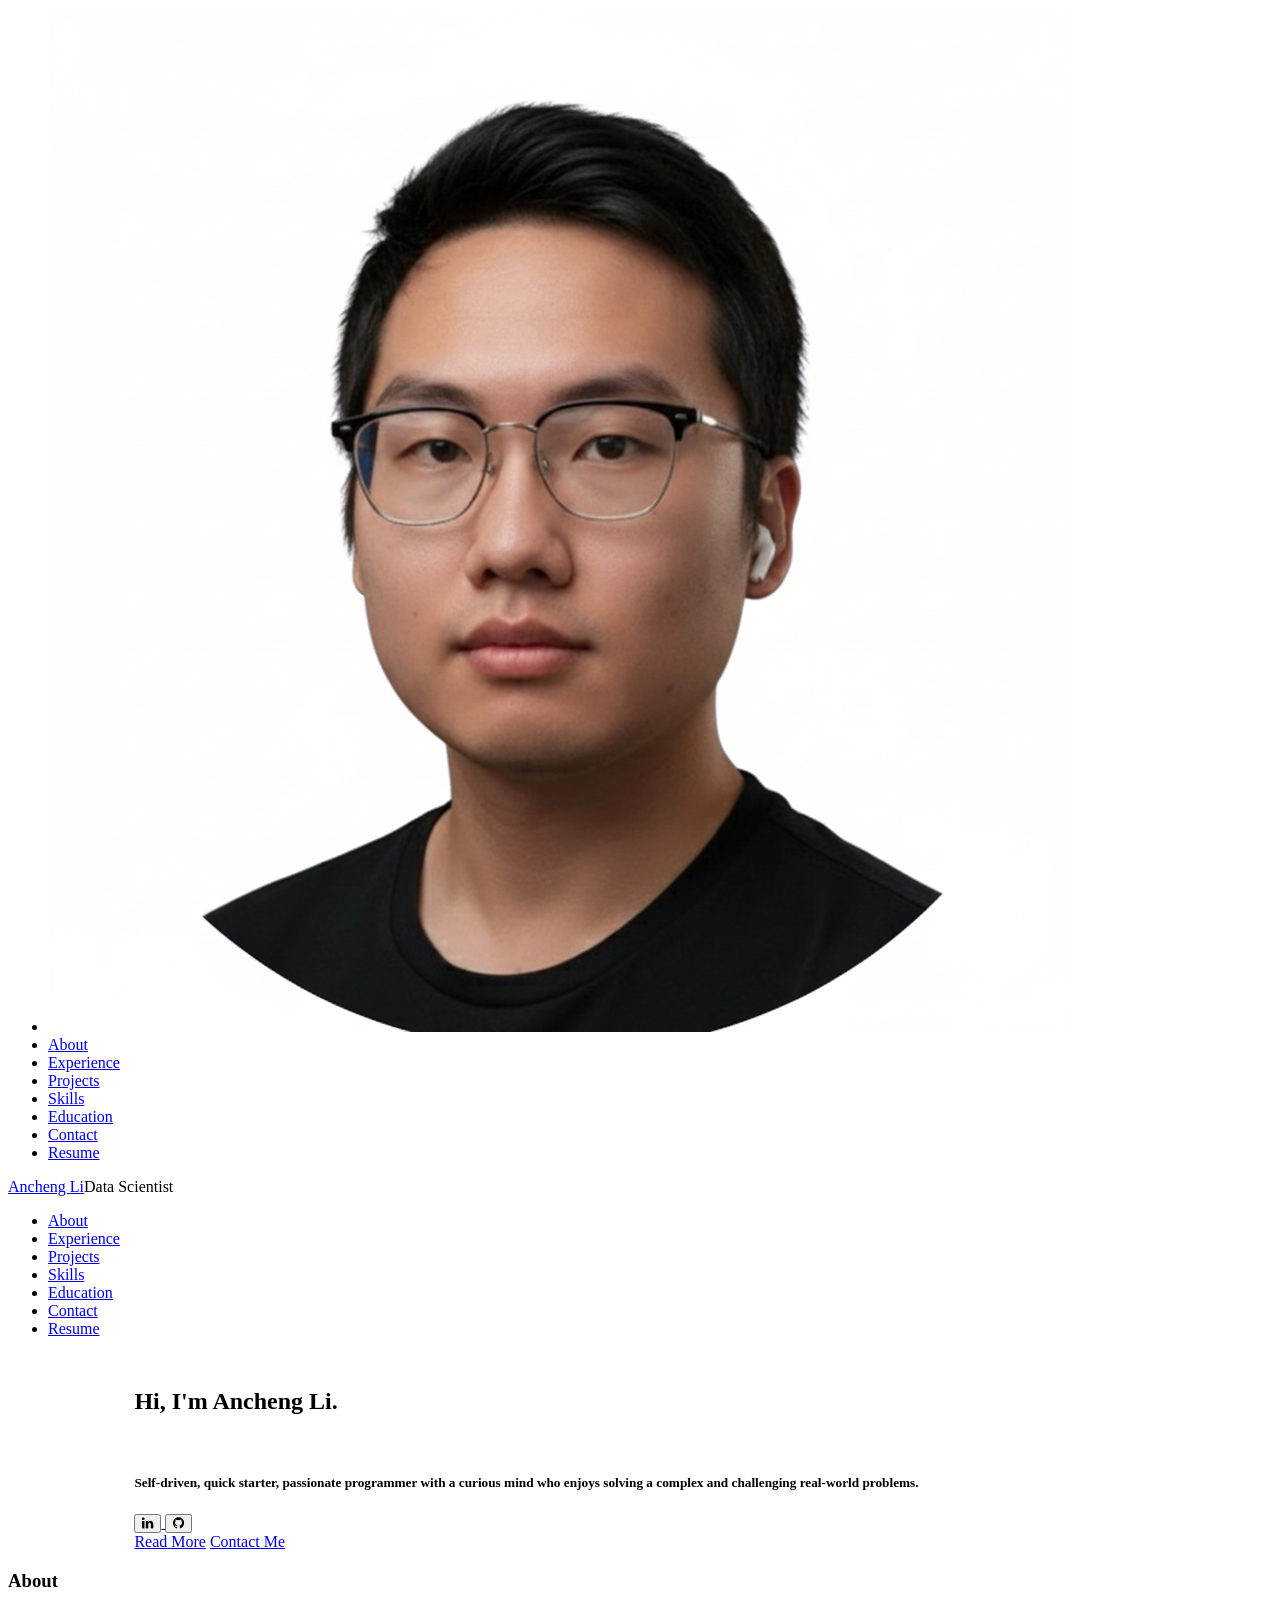
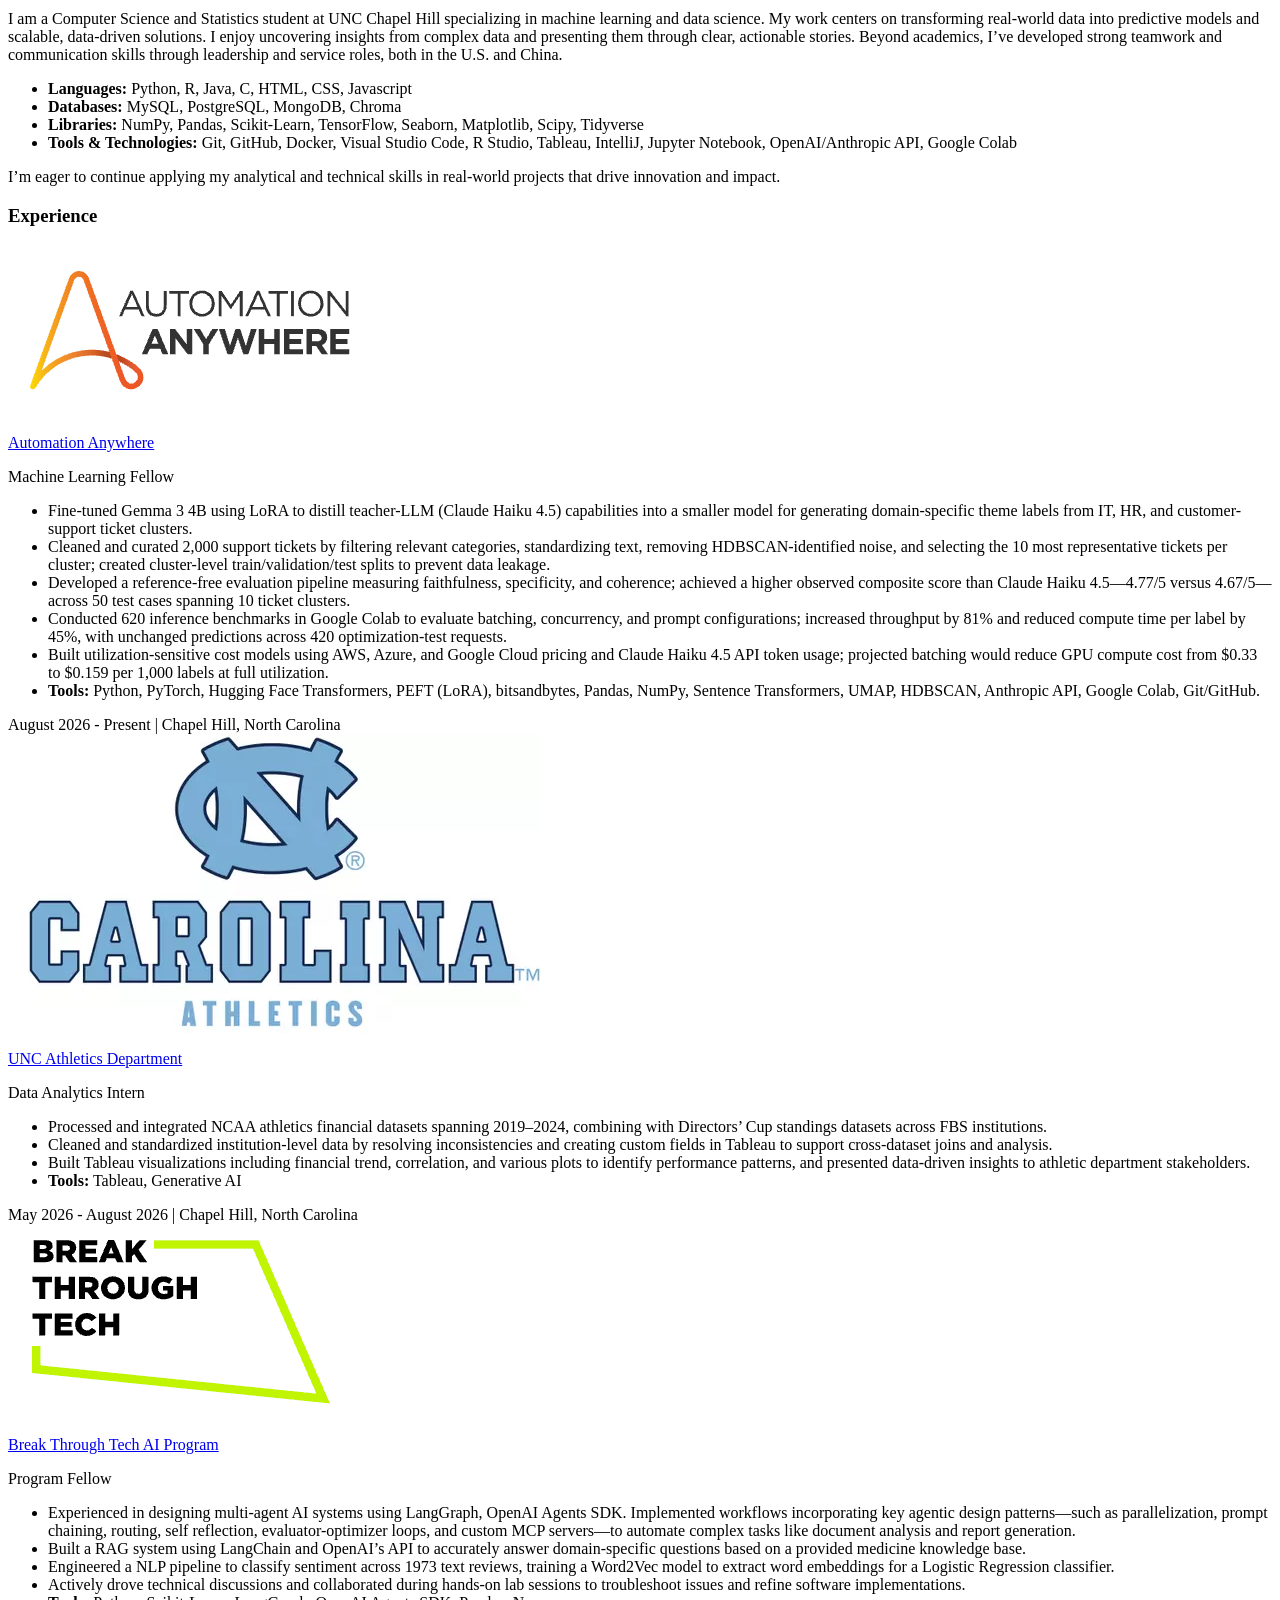
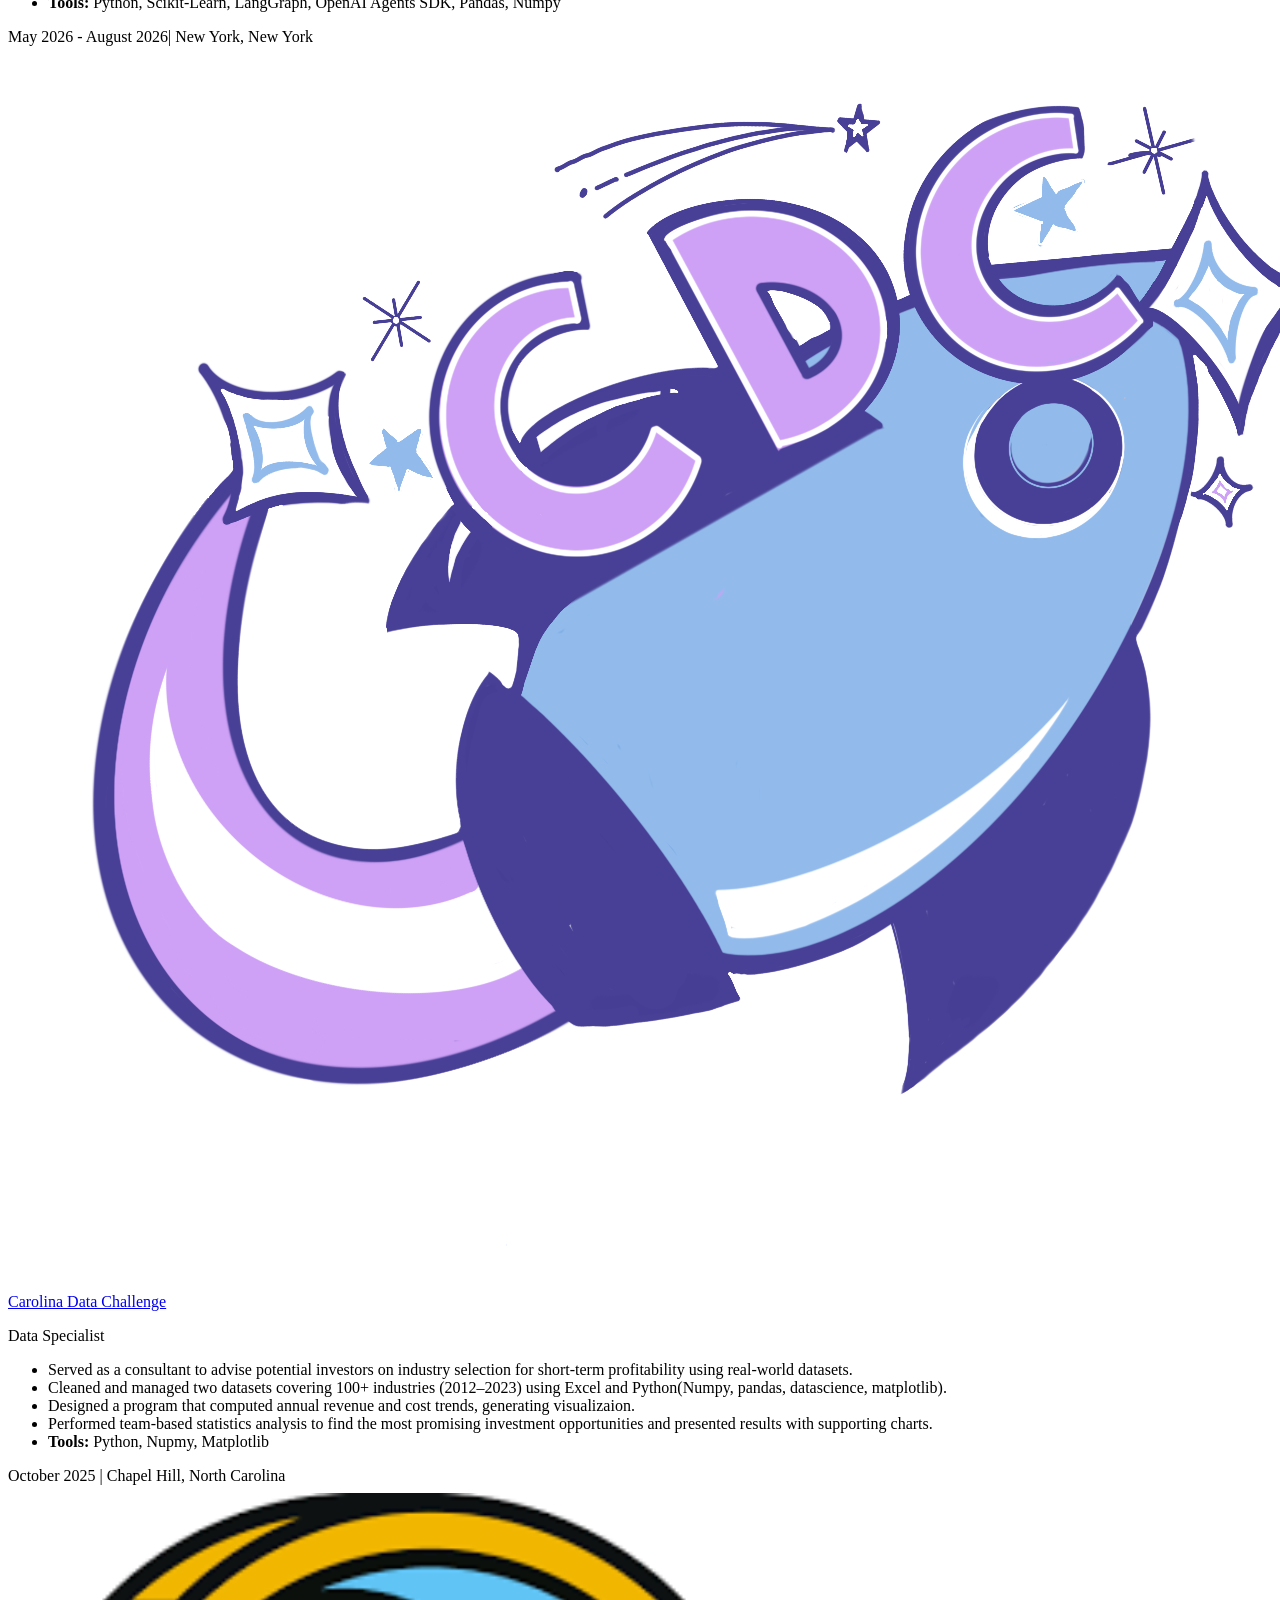
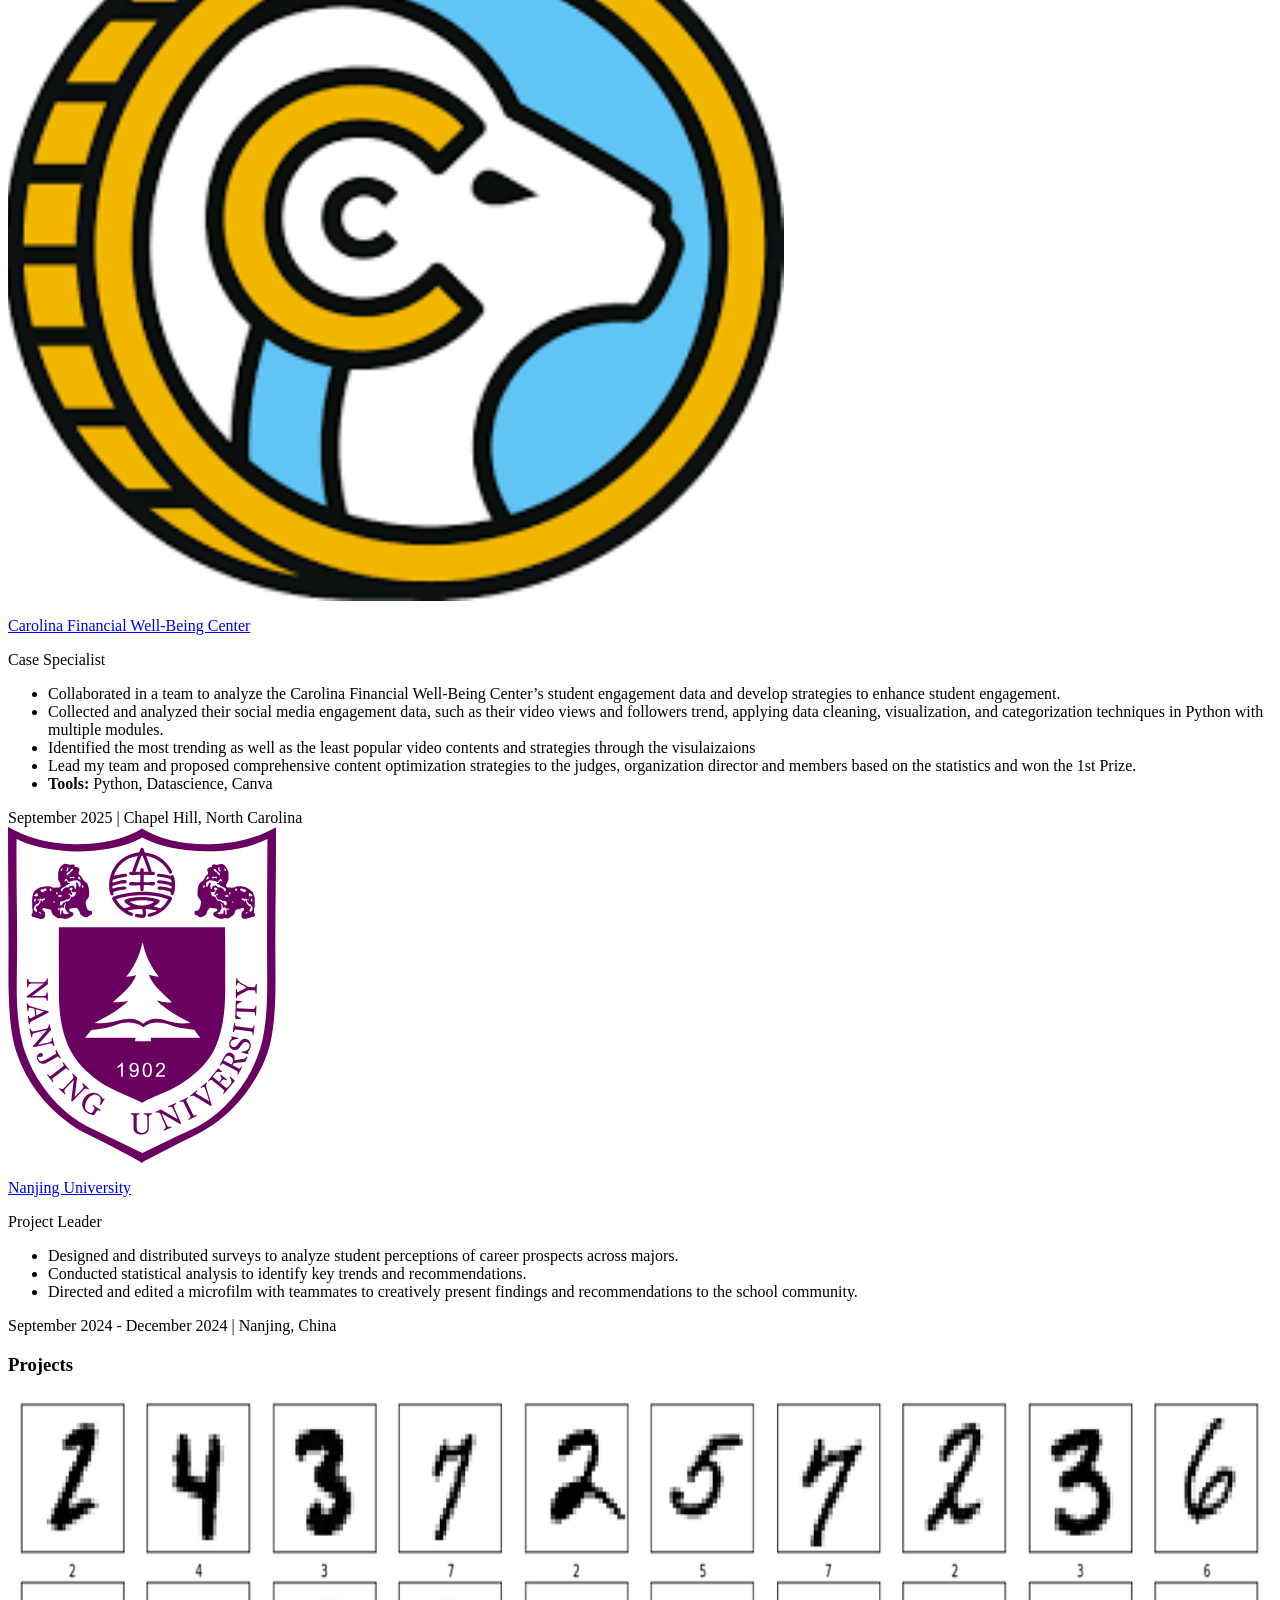
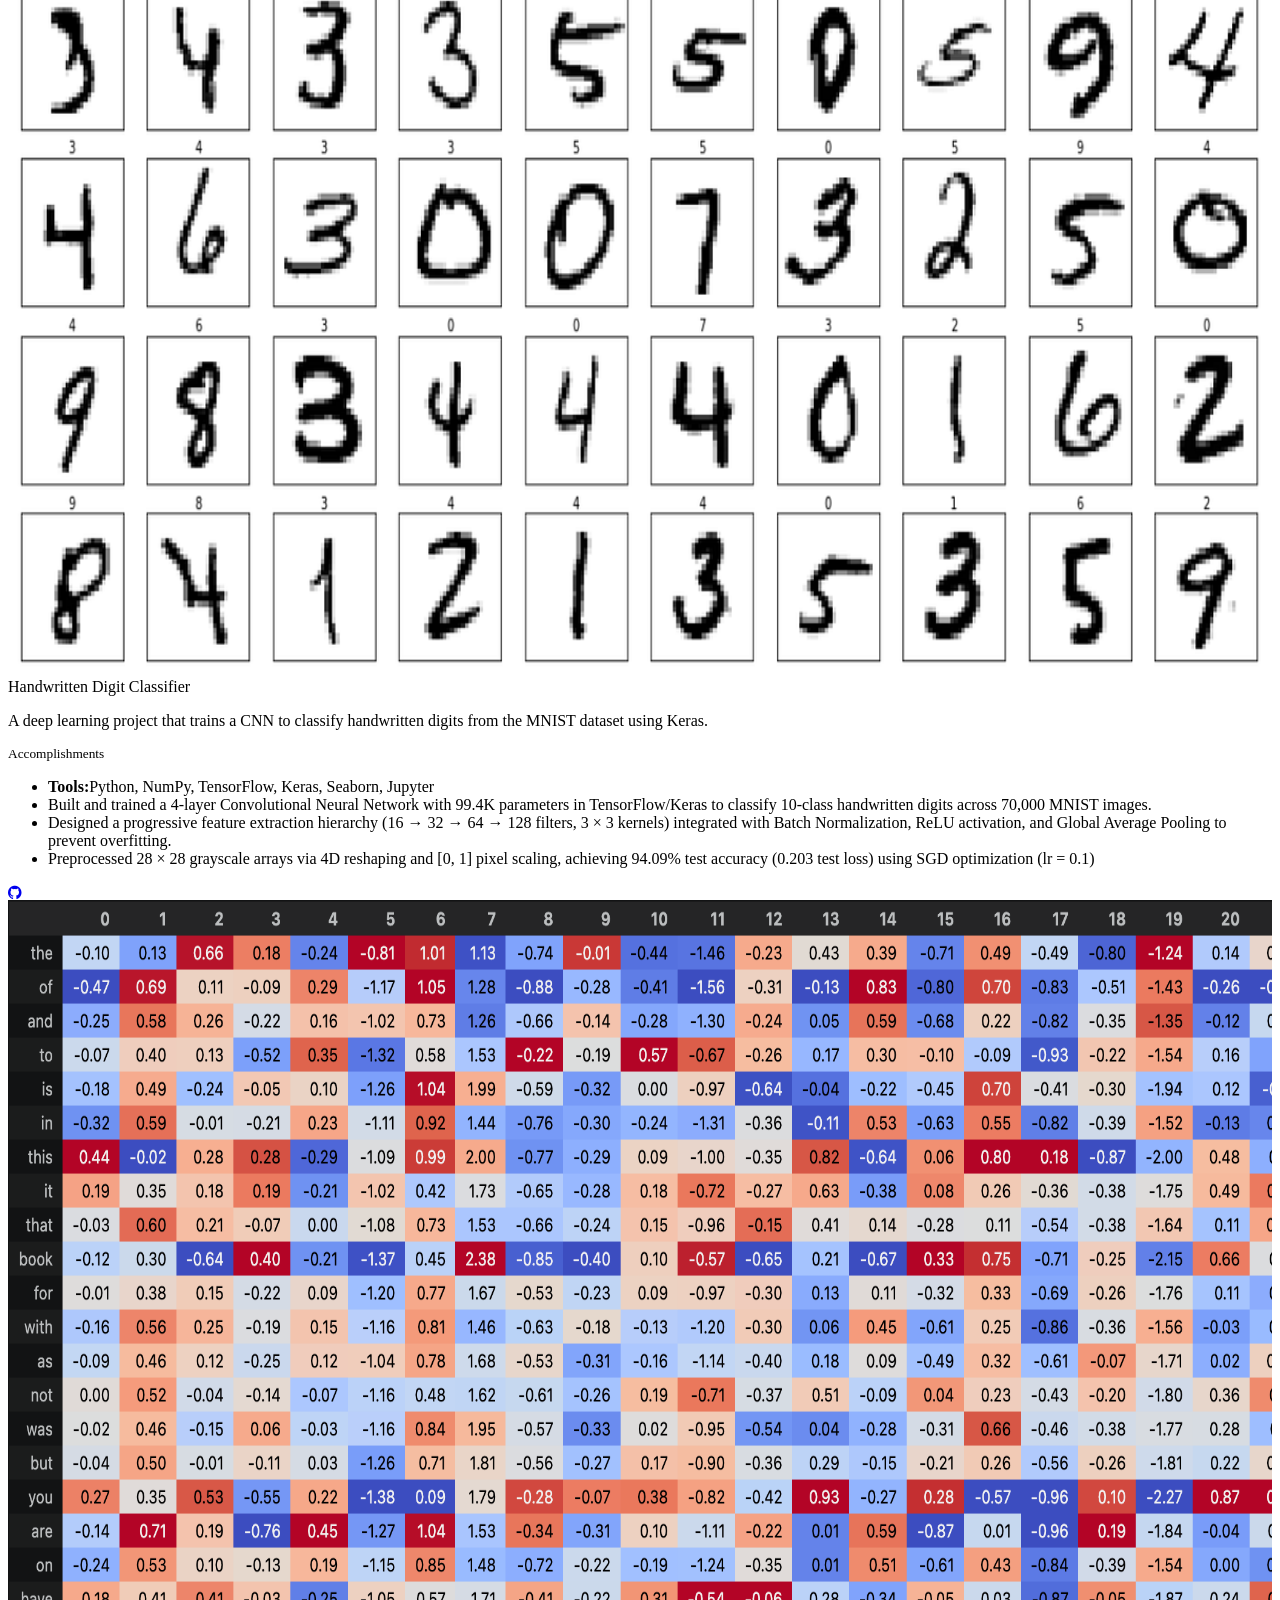
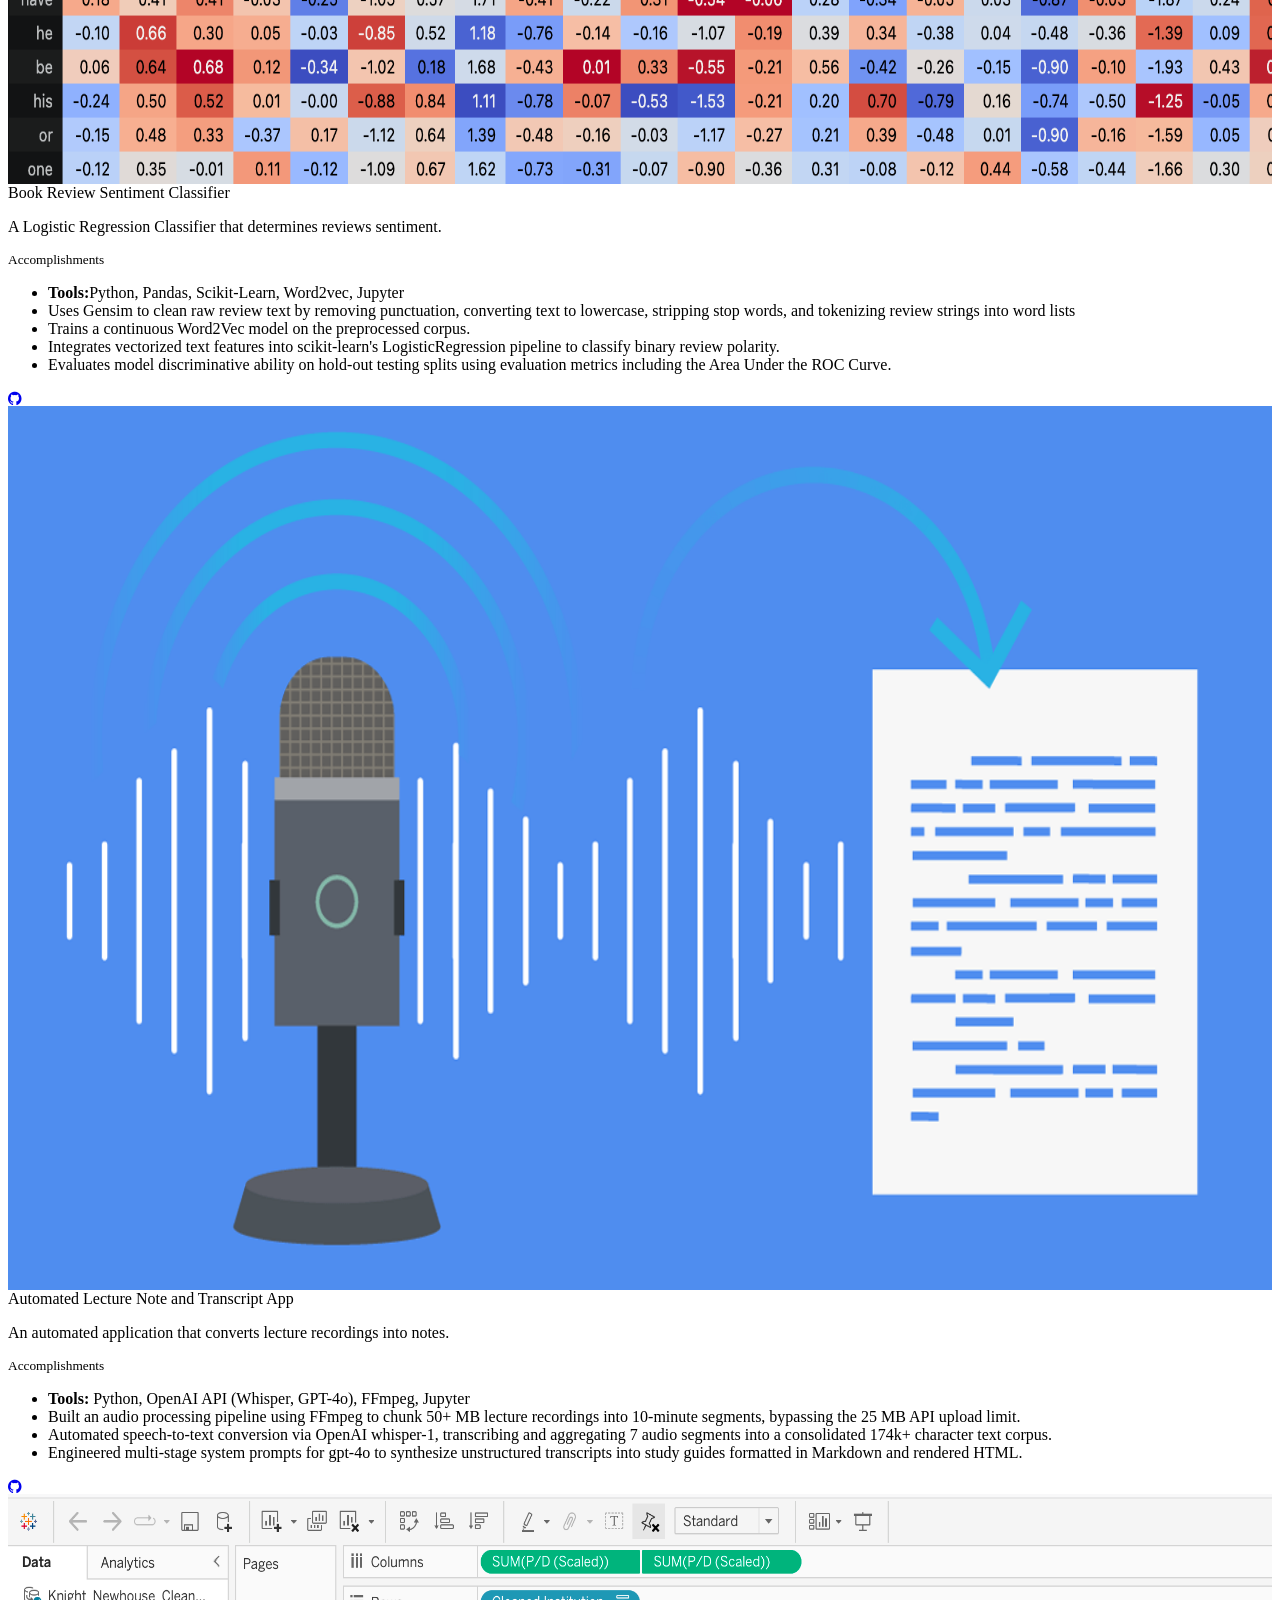
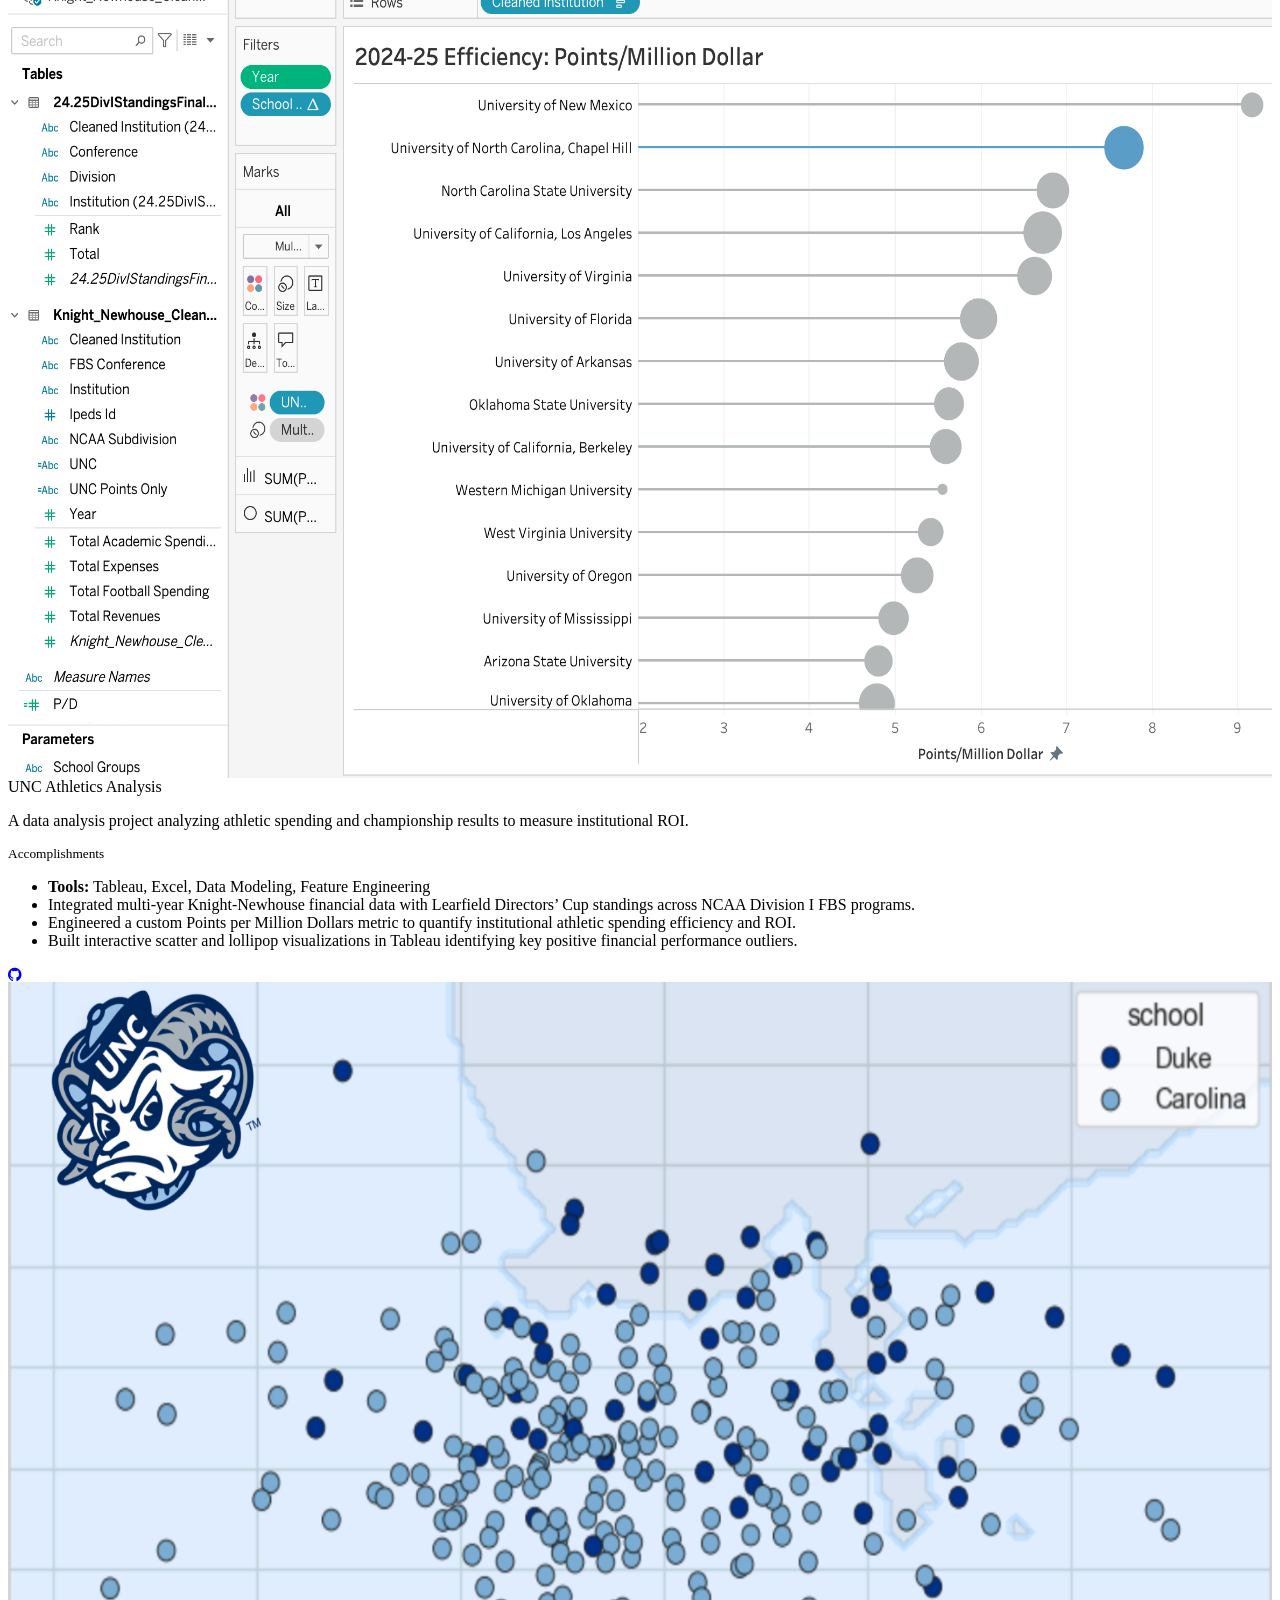
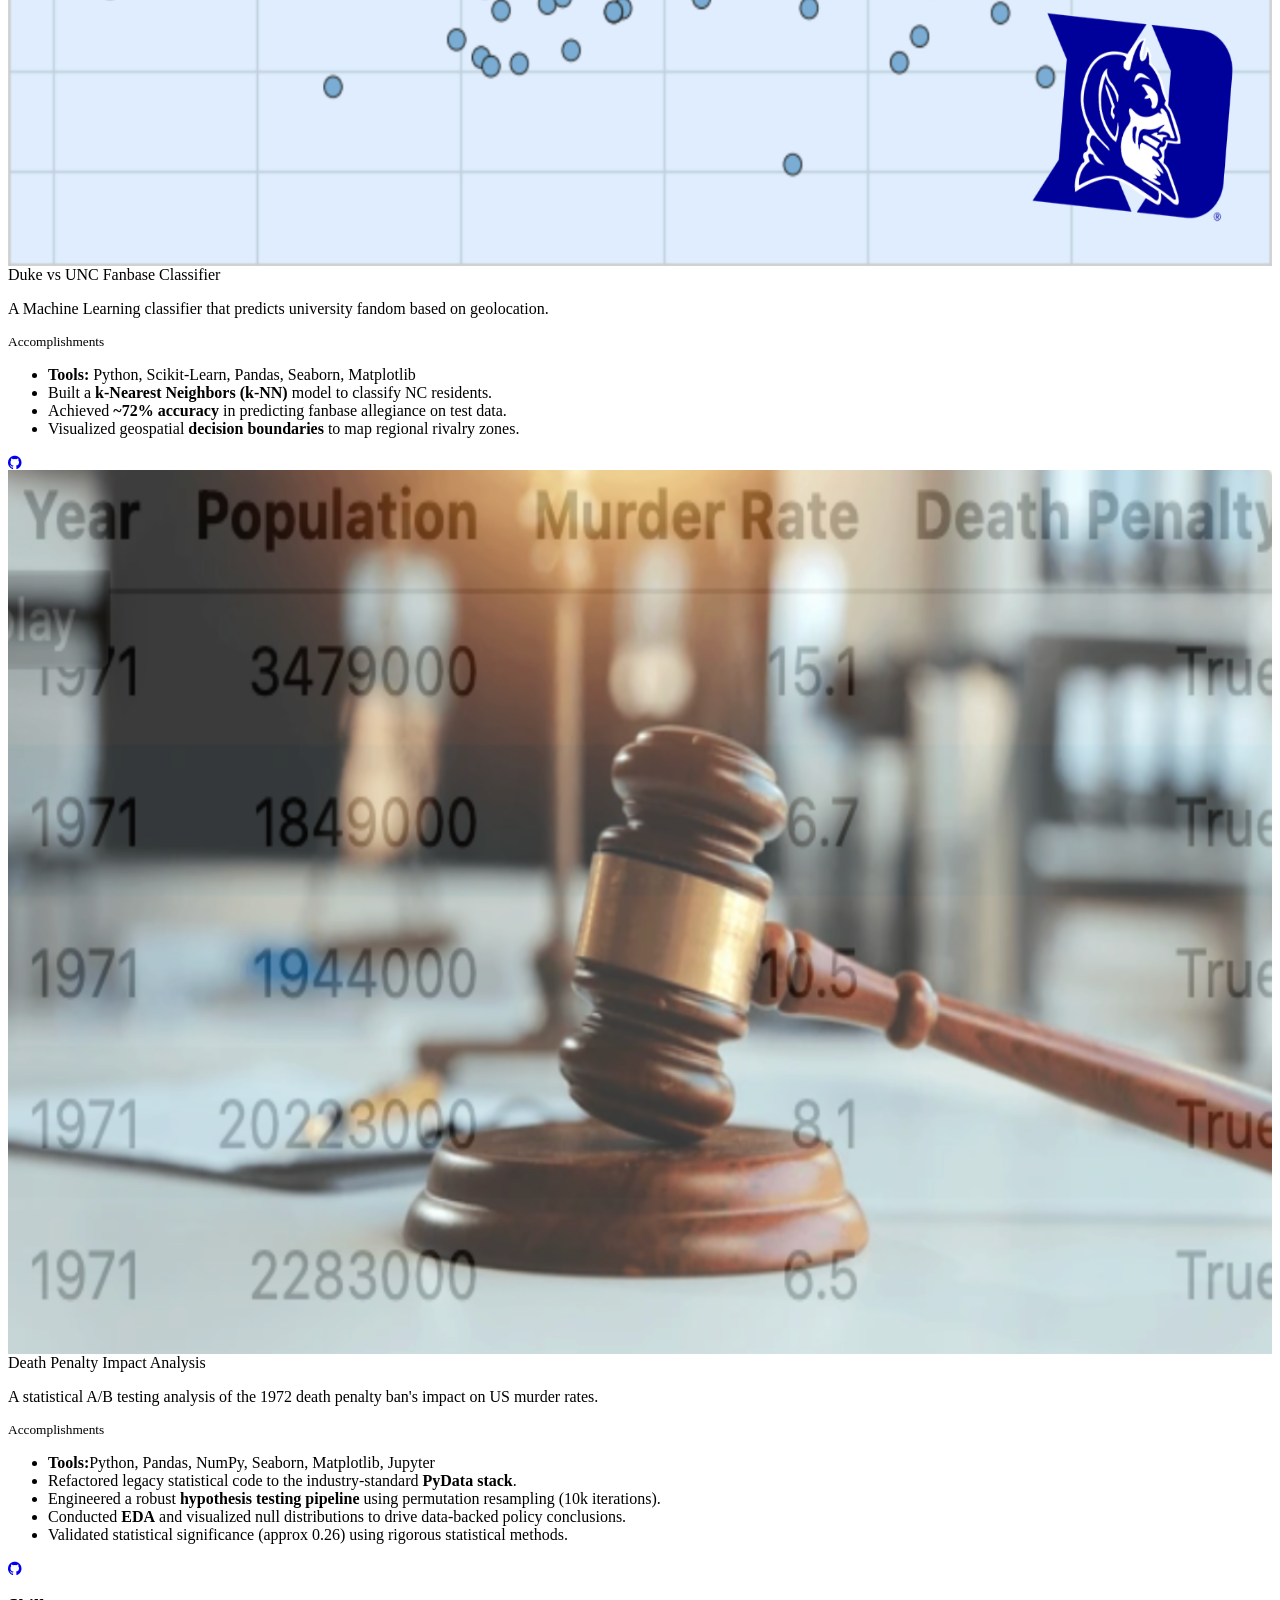
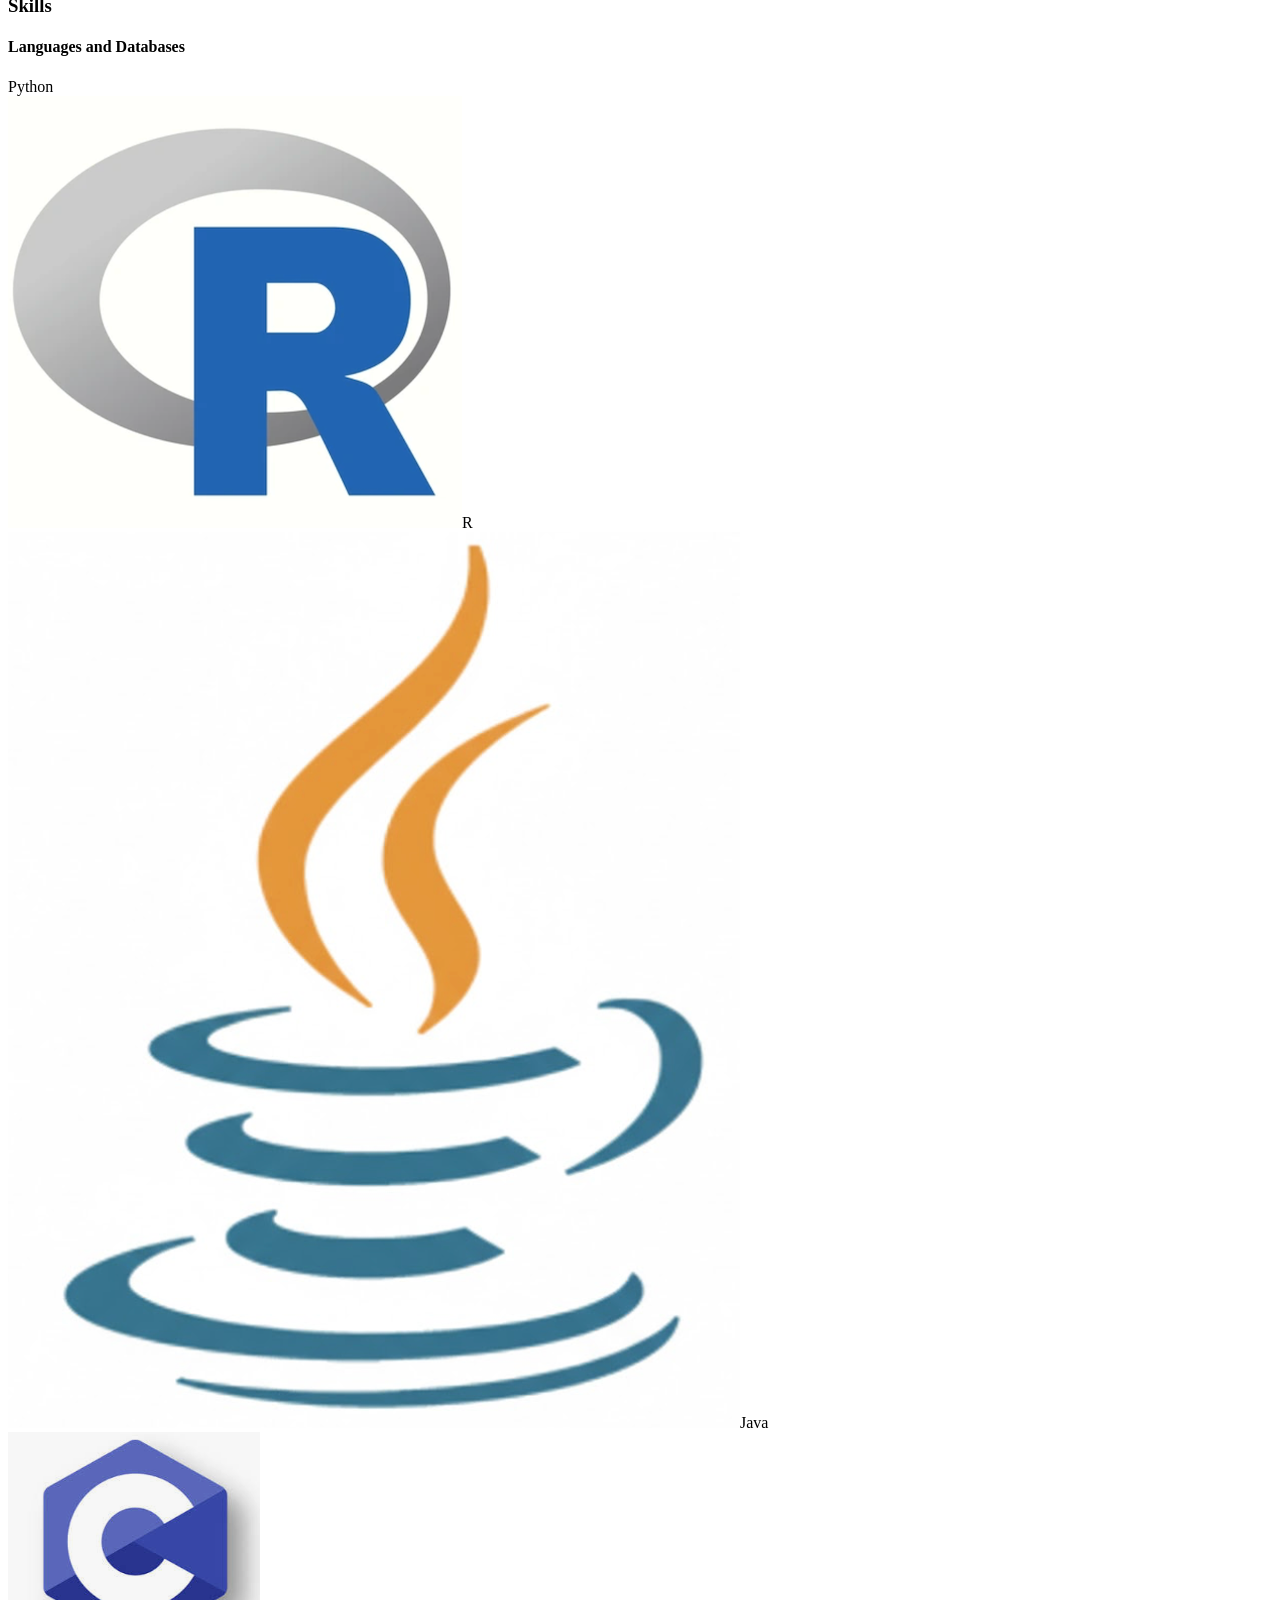
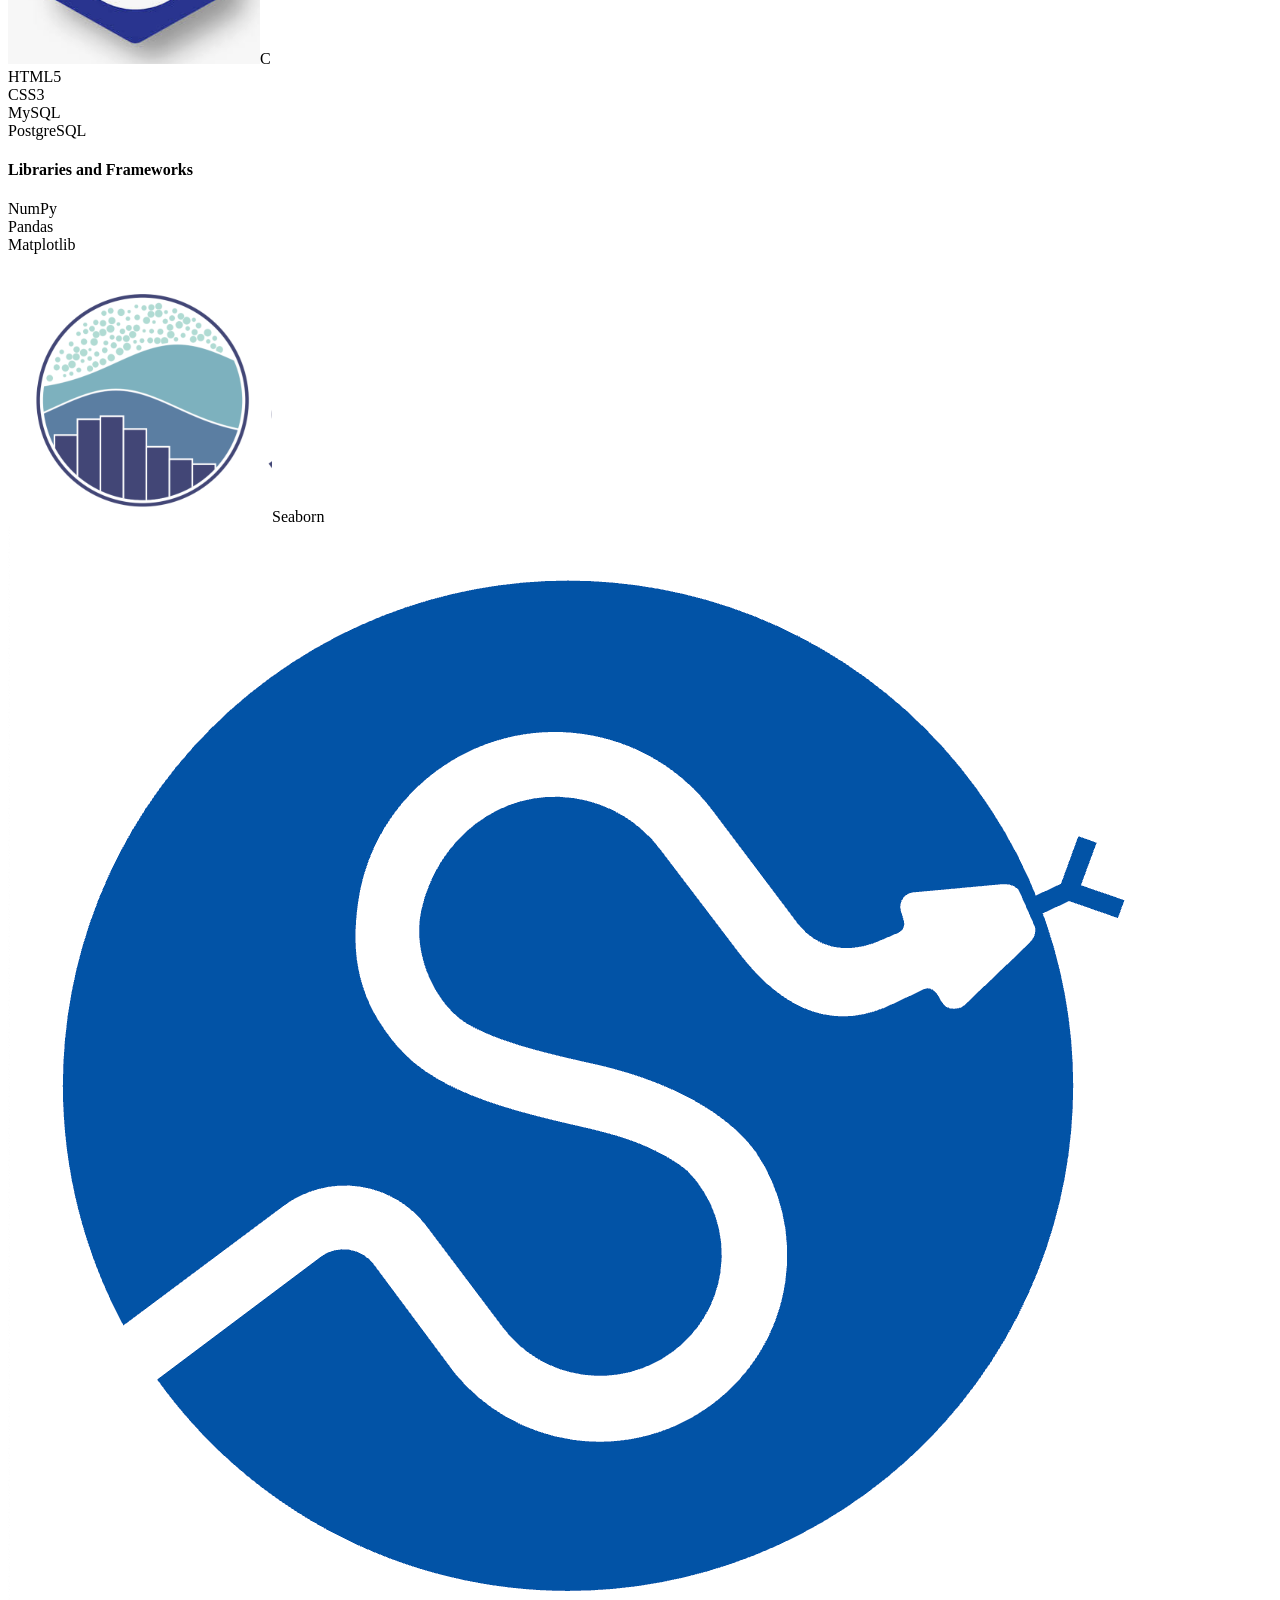
==== index.html @ 8580b0ad "changed cost number" ====
<!-- <!DOCTYPE html> -->
<html lang="en">

<head>
  <meta charset="utf-8" />
  <meta name="viewport" content="width=device-width initial-scale=1" />
  <meta http-equiv="X-UA-Compatible" content="IE=edge" />

  <!-- Google Tag Manager -->
  <script>(function(w,d,s,l,i){w[l]=w[l]||[];w[l].push({'gtm.start':
  new Date().getTime(),event:'gtm.js'});var f=d.getElementsByTagName(s)[0],
  j=d.createElement(s),dl=l!='dataLayer'?'&l='+l:'';j.async=true;j.src=
  'https://www.googletagmanager.com/gtm.js?id='+i+dl;f.parentNode.insertBefore(j,f);
  })(window,document,'script','dataLayer','GTM-PGZH8HT');</script>
  <!-- End Google Tag Manager -->

  <!-- Materialize - Compiled and minified CSS-->
  <link rel="stylesheet" href="//cdnjs.cloudflare.com/ajax/libs/materialize/0.95.3/css/materialize.min.css" />
  <!-- Font Awesome Icon - CSS-->
  <link rel="stylesheet" href="//maxcdn.bootstrapcdn.com/font-awesome/4.3.0/css/font-awesome.min.css" />
  <!-- Custom Styles-->
  <link rel="stylesheet" href="/assets/css/style.css" />
  <title>Ancheng Li | Data Scientist</title>

  <!-- Global site tag (gtag.js) - Google Analytics -->
  <script async src="https://www.googletagmanager.com/gtag/js?id=UA-126939217-2"></script>
  <script>
    window.dataLayer = window.dataLayer || [];
    function gtag() { dataLayer.push(arguments); }
    gtag('js', new Date());

    gtag('config', 'UA-126939217-2');
  </script>

  <!-- Open Graph-->
  <meta property="og:locale" content="en_US" />
  <meta property="og:type" content="website" />
  <meta property="og:title" content="Ancheng Li | Data Scientist" />
  <meta property="og:description" content="Software Developer" />
  <meta property="og:url" content="https://varadbhogayata.github.io/" />
  <meta property="og:site_name" content="Ancheng Li | Data Scientist" />
  <meta property="article:publisher" content="https://varadbhogayata.github.io/" />
  <meta property="og:image" content="https://varadbhogayata.github.io/examples/preview.JPG" />
  <!-- Twitter -->
  <meta name="twitter:card" content="summary" />
  <meta name="twitter:site" content="@varad_bhogayata" />
  <meta name="twitter:title" content="Coder | Technofreak | Explorer | Minimalist | Humane" />
  <meta name="twitter:description" content="Software Developer" />
  <meta name="twitter:url" content="https://twitter.com/varad_bhogayata" />
  <meta name="author" content="Ancheng Li" />
  <meta name="description" content="Software Developer with a passion for backend development and artificial intelligence." />
  <link rel="apple-touch-icon" sizes="57x57" href="/assets/img/favicon/apple-icon-57x57.png" />
  <link rel="apple-touch-icon" sizes="60x60" href="/assets/img/favicon/apple-icon-60x60.png" />
  <link rel="apple-touch-icon" sizes="72x72" href="/assets/img/favicon/apple-icon-72x72.png" />
  <link rel="apple-touch-icon" sizes="76x76" href="/assets/img/favicon/apple-icon-76x76.png" />
  <link rel="apple-touch-icon" sizes="114x114" href="/assets/img/favicon/apple-icon-114x114.png" />
  <link rel="apple-touch-icon" sizes="120x120" href="/assets/img/favicon/apple-icon-120x120.png" />
  <link rel="apple-touch-icon" sizes="144x144" href="/assets/img/favicon/apple-icon-144x144.png" />
  <link rel="apple-touch-icon" sizes="152x152" href="/assets/img/favicon/apple-icon-152x152.png" />
  <link rel="apple-touch-icon" sizes="180x180" href="/assets/img/favicon/apple-icon-180x180.png" />
  <link rel="icon" type="image/png" sizes="192x192" href="/assets/img/favicon/android-icon-192x192.png" />
  <link rel="icon" type="image/png" sizes="32x32" href="/assets/img/favicon/favicon-32x32.png" />
  <link rel="icon" type="image/png" sizes="96x96" href="/assets/img/favicon/favicon-96x96.png" />
  <link rel="icon" type="image/png" sizes="16x16" href="/assets/img/favicon/favicon-16x16.png" />
  <link rel="manifest" href="/assets/img/favicon/manifest.json" />
  <meta name="msapplication-TileColor" content="#ffffff" />
  <meta name="msapplication-TileImage" content="/assets/img/favicon/ms-icon-144x144.png" />
  <meta name="theme-color" content="#ffffff" />
  <meta name="robots" content="index, follow" />
  <!-- Google Site Verification for indexing -->
  <meta name="google-site-verification" content="_qxK8tePiU2fhnwlwnJ7pkDFnj1k2EiKq_cYGy1Cb84" />
</head>

<body>
  <!-- Google Tag Manager (noscript) -->
  <noscript><iframe src="https://www.googletagmanager.com/ns.html?id=GTM-PGZH8HT"
  height="0" width="0" style="display:none;visibility:hidden"></iframe>
  </noscript>
  
  <!-- Navigation Menu-->
  <!-- Nav class 1 -->
  <nav class="hide-on-small-only">
    <ul class="side-nav fixed section table-of-contents">

      <li class="logo">
        <a id="logo-container" aria-label="Navigate to the beginning of the page" href="#intro"
          class="brand-logo grey-blue-text">
          <img src="/assets/img/Ancheng.png" class="circle img-responsive profile-pic" alt="avatar">
        </a>
      </li>

      <li class="bold">
        <a aria-label="Navigate to the About section" href="#about" class="waves-effect waves-dark teal-text"><i
            class="mdi-social-person small"></i><span>About</span></a>
      </li>
      <li class="bold">
        <a aria-label="Navigate to the Experience section" href="#experience"
          class="waves-effect waves-dark teal-text"><i
            class="mdi-action-trending-up small"></i><span>Experience</span></a>
      </li>

      <li class="bold">
        <!-- mdi-av-web small
             mdi-av-my-library-books small-->
        <a aria-label="Navigate to the Projects section" href="#projects" class="waves-effect waves-dark teal-text"><i
            class="mdi-av-my-library-books small"></i><span>Projects</span></a>
      </li>

      <li class="bold">
        <!--
        ICONS:
        mdi-action-assessment
        mdi-social-poll
        mdi-av-equalizer
        -->
        <a aria-label="Navigate to the Skills section" href="#skills" class="waves-effect waves-dark teal-text"><i
            class="mdi-action-assessment small"></i><span>Skills</span></a>
      </li>
      
      <li class="bold">
        <!--
        ICONS:
        -->
        <a aria-label="Navigate to the Education section" href="#education" class="waves-effect waves-dark teal-text"><i
            class="mdi-social-school small"></i><span>Education</span></a>
      </li>

      <li class="bold">
        <!-- 
        1. mdi-communication-contacts
        2. mdi-content-mail
        3. mdi-communication-email
        -->
        <a aria-label="Navigate to the Contact section" href="#contact" class="waves-effect waves-dark teal-text"><i
            class="mdi-content-mail small"></i><span>Contact</span></a>
      </li>

      <li class="bold">
        <!--
        ICONS:
        1. mdi-action-description
        2. mdi-file-folder
        3. mdi-file-folder-open
        4. mdi-file-attachment
        5. mdi-file-folder-shared
        -->
        <!-- <a aria-label="Open Ancheng's resume in a new tab" href="#resume" target="_blank"
          onclick="window.open('https://drive.google.com/file/d/1vYi-bMyIsZPve0x_clxY8xsDtiHiOMd3/view?usp=sharing')"
          class="waves-effect waves-dark teal-text"><i class="mdi-file-folder-open small"></i><span>Resume</span></a> -->
        <a aria-label="Open Ancheng's resume in a new tab" href="https://Ancheng-git.github.io/assets/resume/Resume_AL_revised.pdf" target="_blank"
        class="waves-effect waves-dark teal-text"><i class="mdi-file-folder-open small"></i><span>Resume</span></a>  
      </li>
    </ul>
  </nav>

  <!-- Nav class 2 -->
  <nav class="hide-on-large only trigger z-depth-1">
    <a aria-label="Toggle visibility of the mobile navbar" href="#" data-activates="slide-out"
      class="button-collapse"><i class="mdi-navigation-menu"></i></a>
    <div class="name-title">
      <a id="name" aria-label="Navigate to the beginning of the page" href="#" class="teal-text">Ancheng
        Li</a><span class="black-text">Data Scientist</span>
    </div>
  </nav>

  <!-- Nav class 3 -->
  <nav class="hide-on-large only">
    <ul id="slide-out" class="side-nav">
      <li class="bold">
        <a aria-label="Navigate to the About section" href="#about" class="waves-effect waves-dark teal-text"><i
            class="mdi-social-person small"></i><span>About</span></a>
      </li>
      <li class="bold">
        <a aria-label="Navigate to the Experience section" href="#experience"
          class="waves-effect waves-dark teal-text"><i
            class="mdi-action-trending-up small"></i><span>Experience</span></a>
      </li>
      <li class="bold">
        <a aria-label="Navigate to the Projects section" href="#projects" class="waves-effect waves-dark teal-text"><i
            class="mdi-av-my-library-books small"></i><span>Projects</span></a>
      </li>
      <li class="bold">
        <a aria-label="Navigate to the Skills section" href="#skills" class="waves-effect waves-dark teal-text"><i
            class="mdi-action-assessment small"></i><span>Skills</span></a>
      </li>

      <li class="bold">
        <a aria-label="Navigate to the Education section" href="#education" class="waves-effect waves-dark teal-text"><i
            class="mdi-social-school small"></i><span>Education</span></a>
      </li>
      <li class="bold">
        <a aria-label="Navigate to the Contact section" href="#contact" class="waves-effect waves-dark teal-text"><i
            class="mdi-content-mail small"></i><span>Contact</span></a>
      </li>
      <li class="bold">
        <a aria-label="Open Ancheng's Resume in a new tab"
          href="https://Ancheng-git.github.io/assets/resume/Resume_AL_revised.pdf" target="_blank"
          class="waves-effect waves-dark teal-text"><i class="mdi-file-folder-open small"></i><span>Resume</span></a>
      </li>
    </ul>
  </nav>

  <!-- Main Content-->
  <main>
    <!-- First Section: Heading lines and image -->
    <section id="intro" class="section scrollspy full-height">
      <div class="overlay"></div>
      <div class="container">
        <div class="col-md-9">
          <div class="content section-padding valign" style="margin-left: 10%; margin-top: 50px;">
            <div class="caption">
              <h2>Hi, I'm <span class="teal">Ancheng Li.</span></h2>
              <h5 style="color:#fff">A <span class="typing" style="font-weight: 300; color:#004d40"></span></h5>
              <!-- <h5 style="color:#00796b">A <span class="typing" style="font-weight: 300; color:#fff"></span></h5> -->
              <h5>Self-driven, quick starter, passionate programmer with a curious mind who enjoys solving a complex and challenging real-world problems.</h5>
            </div>
            <div class="social">
              <a href="https://www.linkedin.com/in/ancheng-li-3a7977385/" target="_blank">
                <button class="icon-btn linkedin">
                  <i class="fa fa-linkedin"></i>
                </button>
              </a>
              <a href="https://github.com/Ancheng-git" target="_blank">
                <button class="icon-btn github">
                  <i class="fa fa-github"></i>
                </button>
              </a>

              <!-- <a href="https://angel.co/u/varad_bhogayata" target="_blank">
                <button class="icon-btn angellist">
                  <i class="fa fa-angellist"></i>
                </button>
              </a> -->

              <!-- <a href="http://linkedin.com/in/varadbhogayata" target="_blank">
                  <span class="fa-stack fa-lg">
                    <i class="fa fa-circle fa-stack-2x"></i>
                    <i class="fa fa-linkedin fa-stack-1x fa-inverse"></i>

                  </span>
              </a> -->
            </div>
            <div class='buttons'>
              <a href="#about" class="readme">Read More</a>
              <a href="#contact" class="contactme">Contact Me</a>
            </div>
          </div>
        </div>
      </div>
    </section>

    <!-- Second Section: About -->
    <section id="about" class="section scrollspy">
      <h3 class="page-title white-text teal">About</h3>
      <div class="container flow-text">
        <!-- <blockquote>
          <h2>
            A Software Developer with a passion for Backend Development and Artificial Intelligence.

          </h2>
        </blockquote> -->        
        <p>
          I am a Computer Science and Statistics student at UNC Chapel Hill specializing in machine learning and data science. My work centers on transforming real-world data into predictive models and scalable, data-driven solutions.
          I enjoy uncovering insights from complex data and presenting them through clear, actionable stories. Beyond academics, I’ve developed strong teamwork and communication skills through leadership and service roles, both in the U.S. and China.
        </p>
        <p>
          <ul>
            <li><b>Languages:</b> Python, R, Java, C, HTML, CSS, Javascript</li>
            <li><b>Databases:</b> MySQL, PostgreSQL, MongoDB, Chroma</li>
            <li><b>Libraries:</b> NumPy, Pandas, Scikit-Learn, TensorFlow, Seaborn, Matplotlib, Scipy, Tidyverse</li>
            <li><b>Tools & Technologies:</b> Git, GitHub, Docker, Visual Studio Code, R Studio, Tableau, IntelliJ, Jupyter Notebook, OpenAI/Anthropic API, Google Colab</li>
          </ul>
          
        </p>
          
        <!-- <p>
          
          Detail-oriented Software Developer with professional experience in Backend Development, Machine Learning, Computer Vision. I am adept in Python, Django, Flask, SQL, Machine Learning, Computer Vision.           
        </p> -->
        <p>
          I’m eager to continue applying my analytical and technical skills in real-world projects that drive innovation and impact.
        </p>
        <!-- <p>
          Another Paragraph
        </p>  -->
        <!-- <p>
        <strong>Current Focus</strong>:&nbsp;<a aria-label="Navigate to the Inclusive Design Patterns homepage"
          href="https://www.smashingmagazine.com/inclusive-design-patterns/">Accessibility</a>&nbsp;//&nbsp;<a
          aria-label="Navigate to the Full Stack React homepage"
          href="https://www.fullstackreact.com/">React</a>&nbsp;//&nbsp;<a
          aria-label='Navigate to the article "Scalable CSS"'
          href="https://mrmrs.github.io/writing/2016/03/24/scalable-css/">Design Systems</a>
        </p> -->
      </div>
    </section>


    <!-- Third Section: Experience -->
    <section id="experience" class="section scrollspy">
      <h3 class="page-title white-text teal">Experience</h3>
      <div class="container">

        <!-- Latest Experience -->

        <div class="card">
          <div class="card-content">
            <div class="row">
              <div class="col s12 m2">
                <a href="https://www.automationanywhere.com/" target="_blank"><img alt="AA logo"
                    src="/assets/img/SLM.png" class="responsive-img center-block" /></a>
              </div>
              <!-- <div class="col s12 m10"> -->
              <div class="col s12 m10">
                <p>
                  <span class="card-title"><a href="https://www.automationanywhere.com/" target="_blank"
                      class="teal-text hoverline">Automation Anywhere</a></span>
                </p>
              </div>
            </div>
            <div class="role brown-text text-darken-2">Machine Learning Fellow</div>
            <ul>
              <li>
                Fine-tuned Gemma 3 4B using LoRA to distill teacher-LLM (Claude Haiku 4.5) capabilities into a smaller model for generating domain-specific theme labels from IT, HR, and customer-support ticket clusters.
              </li>
              <li>
                Cleaned and curated 2,000 support tickets by filtering relevant categories, standardizing text, removing HDBSCAN-identified noise, and selecting the 10 most representative tickets per cluster; created cluster-level train/validation/test splits to prevent data leakage.
              </li>
              <li>Developed a reference-free evaluation pipeline measuring faithfulness, specificity, and coherence; achieved a higher observed composite score than Claude Haiku 4.5—4.77/5 versus 4.67/5—across 50 test cases spanning 10 ticket clusters.</li>
              <li>Conducted 620 inference benchmarks in Google Colab to evaluate batching, concurrency, and prompt configurations; increased throughput by 81% and reduced compute time per label by 45%, with unchanged predictions across 420 optimization-test requests.</li>
              <li>Built utilization-sensitive cost models using AWS, Azure, and Google Cloud pricing and Claude Haiku 4.5 API token usage; projected batching would reduce GPU compute cost from $0.33 to $0.159 per 1,000 labels at full utilization.</li>
              <li>
                <b>Tools:</b> Python, PyTorch, Hugging Face Transformers, PEFT (LoRA), bitsandbytes, Pandas, NumPy, Sentence Transformers, UMAP, HDBSCAN, Anthropic API, Google Colab, Git/GitHub.
              </li>
            </ul>
          </div>
          <div class="card-action">
            <span>August 2026 - Present | Chapel Hill, North Carolina</span>
          </div>
        </div>


<div class="card">
          <div class="card-content">
            <div class="row">
              <div class="col s12 m2">
                <a href="https://goheels.com/" target="_blank"><img alt="UNC Sport department logo"
                    src="/assets/img/UNC.png" class="responsive-img center-block" /></a>
              </div>
              <!-- <div class="col s12 m10"> -->
              <div class="col s12 m10">
                <p>
                  <span class="card-title"><a href="https://goheels.com/" target="_blank"
                      class="teal-text hoverline">UNC Athletics Department</a></span>
                </p>
              </div>
            </div>
            <div class="role brown-text text-darken-2">Data Analytics Intern</div>
            <ul>
              <li>
                Processed and integrated NCAA athletics financial datasets spanning 2019–2024, combining with Directors’ Cup
standings datasets across FBS institutions. 
              </li>
              <li>
                Cleaned and standardized institution-level data by resolving inconsistencies and creating custom fields in Tableau
to support cross-dataset joins and analysis.
              </li>
              <li>Built Tableau visualizations including financial trend, correlation, and various plots to identify performance
patterns, and presented data-driven insights to athletic department stakeholders.</li>
              <li>
                <b>Tools:</b> Tableau, Generative AI
              </li>
            </ul>
          </div>
          <div class="card-action">
            <span>May 2026 - August 2026 | Chapel Hill, North Carolina</span>
          </div>
        </div>



        <div class="card">
          <div class="card-content">
            <div class="row">
              <div class="col s12 m2">
                <a href="https://www.breakthroughtech.org" target="_blank"><img alt="BTT Logo"
                    src="/assets/img/BTT.png" class="responsive-img center-block" /></a>
              </div>
              <!-- <div class="col s12 m10"> -->
              <div class="col s12 m10">
                <p>
                  <span class="card-title"><a href="https://www.breakthroughtech.org" target="_blank"
                      class="teal-text hoverline">Break Through Tech AI Program</a></span>
                </p>
              </div>
            </div>
            <div class="role brown-text text-darken-2">Program Fellow</div>
            <ul>
              <li>
                Experienced in designing multi-agent AI systems using LangGraph, OpenAI Agents SDK. Implemented workflows
incorporating key agentic design patterns—such as parallelization, prompt chaining, routing, self reflection, evaluator-optimizer loops, and custom MCP
servers—to automate complex tasks like document analysis and report generation.
              </li>
              <li>
                Built a RAG system using LangChain and OpenAI’s API to accurately answer domain-specific questions based on a
provided medicine knowledge base.
              </li>
              <li>Engineered a NLP pipeline to classify sentiment across 1973 text reviews, training a Word2Vec model to extract
word embeddings for a Logistic Regression classifier.</li>
              <li>Actively drove technical discussions and collaborated during hands-on lab sessions to troubleshoot issues and refine software implementations.</li>
              <li>
                <b>Tools:</b> Python, Scikit-Learn, LangGraph, OpenAI Agents SDK, Pandas, Numpy
              </li>
            </ul>
          </div>
          <div class="card-action">
            <span>May 2026 - August 2026| New York, New York</span>
          </div>
        </div>


        <div class="card">
          <div class="card-content">
            <div class="row">
              <div class="col s12 m2">
                <a href="https://cdc.cs.unc.edu" target="_blank"><img alt="CDC logo"
                    src="/assets/img/CDC.png" class="responsive-img center-block" /></a>
              </div>
              <!-- <div class="col s12 m10"> -->
              <div class="col s12 m10">
                <p>
                  <span class="card-title"><a href="https://cdc.cs.unc.edu" target="_blank"
                      class="teal-text hoverline">Carolina Data Challenge</a></span>
                </p>
              </div>
            </div>
            <div class="role brown-text text-darken-2">Data Specialist</div>
            <ul>
              <li>
                Served as a consultant to advise potential investors on industry selection for short-term profitability using real-world datasets.
              </li>
              <li>
                Cleaned and managed two datasets covering 100+ industries (2012–2023) using Excel and Python(Numpy, pandas, datascience, matplotlib).
              </li>
              <li>Designed a program that computed annual revenue and cost trends, generating visualizaion.</li>
              <li>Performed team-based statistics analysis to find the most promising investment opportunities and presented results with supporting charts.</li>
              <li>
                <b>Tools:</b> Python, Nupmy, Matplotlib
              </li>
            </ul>
          </div>
          <div class="card-action">
            <span>October 2025 | Chapel Hill, North Carolina</span>
          </div>
        </div>

        
        <div class="card">
          <div class="card-content">
            <div class="row">
              <div class="col s12 m2">
                <a href="https://cfwc.unc.edu" target="_blank"><img alt="CFWC logo"
                    src="/assets/img/CFWC.png" class="responsive-img center-block" /></a>
              </div>
              <!-- <div class="col s12 m10"> -->
              <div class="col s12 m10">
                <p>
                  <span class="card-title"><a href="https://cfwc.unc.edu" target="_blank"
                      class="teal-text hoverline">Carolina Financial Well-Being Center</a></span>
                </p>
              </div>
            </div>
            <div class="role brown-text text-darken-2">Case Specialist</div>
            <ul>
              <li>
                Collaborated in a team to analyze the Carolina Financial Well-Being Center’s student engagement data and develop strategies to enhance student engagement.
              </li>
              <li>
                Collected and analyzed their social media engagement data, such as their video views and followers trend, applying data cleaning, visualization, and categorization techniques in Python with multiple modules.
              </li>
              <li>
                Identified the most trending as well as the least popular video contents and strategies through the visulaizaions
              </li>
              <li>Lead my team and proposed comprehensive content optimization strategies to the judges, organization director and members based on the statistics and won the 1st Prize.</li>
              <li>
                <b>Tools:</b> Python, Datascience, Canva
              </li>
            </ul>
          </div>
          <div class="card-action">
            <span>September 2025 | Chapel Hill, North Carolina</span>
          </div>
        </div>

        <!-- Experience 2 -->
        <!-- <div class="card">
          <div class="card-content">
            <div class="row">
              <div class="col s12 m2">
                <a href="http://gingerbistrousa.com" target="_blank"><img alt="Ginger Bistro logo"
                    src="/assets/img/GingerBistro.png" class="responsive-img center-block" /></a>
              </div>

              
              <div class="col s12 m10">
                <p>
                  <span class="card-title"><a href="http://gingerbistrousa.com" class="teal-text hoverline">Ginger Bistro</a></span>
                </p>
              </div>
            </div>
            <div class="role brown-text text-darken-2">Cashier & Temporary Manager</div>
            <ul>
              <li>
                Processed customer transactions and managed nightly cash flow averaging $2,000 with accuracy.
              </li>
              <li>
                Ensured the accuracy of daily cash deposits and POS records, resolving discrepancies proactively.
              </li>
              <li>
                Maintained smooth service in a high-volume environment while addressing customer needs efficiently.
              </li>
            </ul>
          </div>
          <div class="card-action">
            <span>June 2025 - August 2025 | Fort Myers, Florida</span>
          </div>
        </div> -->

        <!-- Experience 3 -->
        <div class="card">
          <div class="card-content">
            <div class="row">
              <div class="col s12 m2">
                <a href="https://www.nju.edu.cn/en/" target="_blank"><img alt="NJU logo"
                    src="/assets/img/NJU.png.svg" class="responsive-img center-block" /></a>
              </div>
              <div class="col s12 m10">
                <p>
                  <span class="card-title"><a href="https://www.nju.edu.cn/en/" target="_blank"
                      class="teal-text hoverline">Nanjing University </a></span>
                </p>
              </div>
            </div>
            <div class="role brown-text text-darken-2">Project Leader</div>
            <ul>
              <li>
                Designed and distributed surveys to analyze student perceptions of career prospects across majors.
              </li>
              <li>
                Conducted statistical analysis to identify key trends and recommendations.
              </li>
              <li>
                Directed and edited a microfilm with teammates to creatively present findings and recommendations to the school community.
              </li>
            </ul>
          </div>
          <div class="card-action">
            <span>September 2024 - December 2024 | Nanjing, China</span>
          </div>
        </div>

      </div>
    </section>

    <!-- Fourth Section: Projects -->
    <section id="projects" class="section scrollspy">
      <h3 class="page-title white-text teal">Projects</h3>
      <div class="container">
        <div class="row">

          <div class="col s12 m6 l4">
            <div class="card medium">
              <div class="card-image waves-effect waves-block waves-light">
                <img alt="CNN" src="/assets/img/CNN.png" style="height: 100%; width: 100%" class="activator" />
              </div>
              <div class="card-content">
                <span class="card-title activator teal-text hoverline">Handwritten Digit Classifier<i
                    class="mdi-navigation-more-vert right"></i></span>
                <p>
                  A deep learning project that trains a CNN to classify handwritten digits from the MNIST dataset using Keras.
                </p>
              </div>
              <div class="card-reveal">
                <!-- TODO: change this -- only close button -->
                <!-- <span class="card-title brown-text">Accomplishments<i class="mdi-navigation-close right"></i></span> -->
                <span class="card-title grey-text"><small>Accomplishments</small><i
                    class="mdi-navigation-close right"></i></span>
                <ul>
                  <li><b>Tools:</b>Python, NumPy, TensorFlow, Keras, Seaborn, Jupyter</li>
                  <li>Built and trained a 4-layer Convolutional Neural Network with 99.4K parameters in TensorFlow/Keras to classify
10-class handwritten digits across 70,000 MNIST images.</li>
                  <li>Designed a progressive feature extraction hierarchy (16 → 32 → 64 → 128 filters, 3 × 3 kernels) integrated with
Batch Normalization, ReLU activation, and Global Average Pooling to prevent overfitting.</li>
                  <li>Preprocessed 28 × 28 grayscale arrays via 4D reshaping and [0, 1] pixel scaling, achieving 94.09% test accuracy
(0.203 test loss) using SGD optimization (lr = 0.1)</li>
                </ul>
                <div class="card-action">
                  <a aria-label="View Source Code" href="https://github.com/Ancheng-git/CNN_Classifier"
                    target="_blank" data-position="top" data-tooltip="View Source"
                    class="btn-floating btn-large waves-effect waves-light blue-grey tooltipped"><i
                      class="fa fa-github"></i></a>
                </div>
              </div>
            </div>
          </div>

          <div class="col s12 m6 l4">
            <div class="card medium">
              <div class="card-image waves-effect waves-block waves-light">
                <img alt="Embeddings" src="/assets/img/Embedding.png" style="height: 100%; width: 100%" class="activator" />
              </div>
              <div class="card-content">
                <span class="card-title activator teal-text hoverline">Book Review Sentiment Classifier<i
                    class="mdi-navigation-more-vert right"></i></span>
                <p>
                  A Logistic Regression Classifier that determines reviews sentiment.
                </p>
              </div>
              <div class="card-reveal">
                <!-- TODO: change this -- only close button -->
                <!-- <span class="card-title brown-text">Accomplishments<i class="mdi-navigation-close right"></i></span> -->
                <span class="card-title grey-text"><small>Accomplishments</small><i
                    class="mdi-navigation-close right"></i></span>
                <ul>
                  <li><b>Tools:</b>Python, Pandas, Scikit-Learn, Word2vec, Jupyter</li>
                  <li>Uses Gensim to clean raw review text by removing punctuation, converting text to lowercase, stripping stop words, and tokenizing review strings into word lists</li>
                  <li>Trains a continuous Word2Vec model on the preprocessed corpus.</li>
                  <li>Integrates vectorized text features into scikit-learn's LogisticRegression pipeline to classify binary review polarity.</li>
                  <li>Evaluates model discriminative ability on hold-out testing splits using evaluation metrics including the Area Under the ROC Curve.</li>
                </ul>
                <div class="card-action">
                  <a aria-label="View Source Code" href="https://github.com/Ancheng-git/Book_Review_Sentiment_Classifier"
                    target="_blank" data-position="top" data-tooltip="View Source"
                    class="btn-floating btn-large waves-effect waves-light blue-grey tooltipped"><i
                      class="fa fa-github"></i></a>
                </div>
              </div>
            </div>
          </div>

          <div class="col s12 m6 l4">
            <div class="card medium">
              <div class="card-image waves-effect waves-block waves-light">
                <img alt="Transcript_APP" src="/assets/img/STT.png" style="height: 100%; width: 100%" class="activator" />
              </div>
              <div class="card-content">
                <span class="card-title activator teal-text hoverline">Automated Lecture Note and Transcript App<i
                    class="mdi-navigation-more-vert right"></i></span>
                <p>
                  An automated application that converts lecture recordings into notes.
                </p>
              </div>
              <div class="card-reveal"> 
                <!-- TODO: change this -- only close button -->
                <!-- <span class="card-title brown-text">Accomplishments<i class="mdi-navigation-close right"></i></span> -->
                
                <span class="card-title grey-text"><small>Accomplishments</small><i
                    class="mdi-navigation-close right"></i></span>
                <ul>
                  <li><b>Tools:</b> Python, OpenAI API (Whisper, GPT-4o), FFmpeg, Jupyter</li>
                  <li>Built an audio processing pipeline using FFmpeg to chunk 50+ MB lecture recordings into 10-minute segments,
bypassing the 25 MB API upload limit.</li>
                  <li>Automated speech-to-text conversion via OpenAI whisper-1, transcribing and aggregating 7 audio segments into a
consolidated 174k+ character text corpus.</li>
                  <li>Engineered multi-stage system prompts for gpt-4o to synthesize unstructured transcripts into study guides
formatted in Markdown and rendered HTML.</li>
                </ul>
                <div class="card-action">
                  <a aria-label="Visit the GitHub repo for  project" href="https://github.com/Ancheng-git/Automated_Lecture_Note_and_Transcript_App"
                    target="_blank" data-position="top" data-tooltip="View Source"
                    class="btn-floating btn-large waves-effect waves-light blue-grey tooltipped"><i
                      class="fa fa-github"></i></a>
                </div>
              </div>
            </div>
          </div> 

          <div class="col s12 m6 l4">
            <div class="card medium">
              <div class="card-image waves-effect waves-block waves-light">
                <img alt="Lollipop" src="/assets/img/lolli.png" style="height: 100%; width: 100%" class="activator" />
              </div>
              <div class="card-content">
                <span class="card-title activator teal-text hoverline">UNC Athletics Analysis<i
                    class="mdi-navigation-more-vert right"></i></span>
                <p>
                  A data analysis project analyzing athletic spending and championship results to measure institutional ROI.
                </p>
              </div>
              <div class="card-reveal"> 
                <!-- TODO: change this -- only close button -->
                <!-- <span class="card-title brown-text">Accomplishments<i class="mdi-navigation-close right"></i></span> -->
                
                <span class="card-title grey-text"><small>Accomplishments</small><i
                    class="mdi-navigation-close right"></i></span>
                <ul>
                  <li><b>Tools:</b> Tableau, Excel, Data Modeling, Feature Engineering</li>
                  <li>Integrated multi-year Knight-Newhouse financial data with Learfield Directors’ Cup standings across NCAA Division I FBS programs.</li>
                  <li>Engineered a custom Points per Million Dollars metric to quantify institutional athletic spending efficiency and ROI.</li>
                  <li>Built interactive scatter and lollipop visualizations in Tableau identifying key positive financial performance outliers.</li>
                </ul>
                <div class="card-action">
                  <a aria-label="Visit the GitHub repo for  project" href="https://github.com/Ancheng-git/UNC_Athletics_Analysis"
                    target="_blank" data-position="top" data-tooltip="View Source"
                    class="btn-floating btn-large waves-effect waves-light blue-grey tooltipped"><i
                      class="fa fa-github"></i></a>
                </div>
              </div>
            </div>
          </div> 

          
          <div class="col s12 m6 l4">
            <div class="card medium">
              <div class="card-image waves-effect waves-block waves-light">
                <img alt="UNC vs DUKE" src="/assets/img/UNCvsDUKE.png" style="height: 100%; width: 100%" class="activator" />
              </div>
              <div class="card-content">
                <span class="card-title activator teal-text hoverline">Duke vs UNC Fanbase Classifier<i
                    class="mdi-navigation-more-vert right"></i></span>
                <p>
                  A Machine Learning classifier that predicts university fandom based on geolocation.
                </p>
              </div>
              <div class="card-reveal"> 
                <!-- TODO: change this -- only close button -->
                <!-- <span class="card-title brown-text">Accomplishments<i class="mdi-navigation-close right"></i></span> -->
                
                <span class="card-title grey-text"><small>Accomplishments</small><i
                    class="mdi-navigation-close right"></i></span>
                <ul>
                  <li><b>Tools:</b> Python, Scikit-Learn, Pandas, Seaborn, Matplotlib</li>
                  <li>Built a <b>k-Nearest Neighbors (k-NN)</b> model to classify NC residents.</li>
                  <li>Achieved <b>~72% accuracy</b> in predicting fanbase allegiance on test data.</li>
                  <li>Visualized geospatial <b>decision boundaries</b> to map regional rivalry zones.</li>
                </ul>
                <div class="card-action">
                  <a aria-label="Visit the GitHub repo for  project" href="https://github.com/Ancheng-git/DUKE_vs_UNC"
                    target="_blank" data-position="top" data-tooltip="View Source"
                    class="btn-floating btn-large waves-effect waves-light blue-grey tooltipped"><i
                      class="fa fa-github"></i></a>
                </div>
              </div>
            </div>
          </div> 

          <div class="col s12 m6 l4">
            <div class="card medium">
              <div class="card-image waves-effect waves-block waves-light">
                <img alt="Court image" src="/assets/img/Court.png" style="height: 100%; width: 100%" class="activator" />
              </div>
              <div class="card-content">
                <span class="card-title activator teal-text hoverline">Death Penalty Impact Analysis<i
                    class="mdi-navigation-more-vert right"></i></span>
                <p>
                  A statistical A/B testing analysis of the 1972 death penalty ban's impact on US murder rates.
                </p>
              </div>
              <div class="card-reveal">
                <!-- TODO: change this -- only close button -->
                <!-- <span class="card-title brown-text">Accomplishments<i class="mdi-navigation-close right"></i></span> -->
                <span class="card-title grey-text"><small>Accomplishments</small><i
                    class="mdi-navigation-close right"></i></span>
                <ul>
                  <li><b>Tools:</b>Python, Pandas, NumPy, Seaborn, Matplotlib, Jupyter</li>
                  <li>Refactored legacy statistical code to the industry-standard <b>PyData stack</b>.</li>
                  <li>Engineered a robust <b>hypothesis testing pipeline</b> using permutation resampling (10k iterations).</li>
                  <li>Conducted <b>EDA</b> and visualized null distributions to drive data-backed policy conclusions.</li>
                  <li>Validated statistical significance (approx 0.26) using rigorous statistical methods.</li>
                </ul>
                <div class="card-action">
                  <a aria-label="View Source Code" href="https://github.com/Ancheng-git/Death_Penalty_Impact_Case_study"
                    target="_blank" data-position="top" data-tooltip="View Source"
                    class="btn-floating btn-large waves-effect waves-light blue-grey tooltipped"><i
                      class="fa fa-github"></i></a>
                </div>
              </div>
            </div>
          </div>
          
          <!-- 1. Django Project -->
          <!-- <div class="col s12 m6 l6">
            <div class="card medium">
              <div class="card-image waves-effect waves-block waves-light">
                <img alt="django web app" src="/assets/img/project-library-logo.png" style="height: 100%; width: 100%" class="activator" />
              </div>
              <div class="card-content">
                <span class="card-title activator teal-text hoverline">Local Library Web-App<i
                    class="mdi-navigation-more-vert right"></i></span>
                <p>
                  A web-app that creates an online catalog for a small local library, where users can browse available books and manage their accounts.
                </p>
              </div>
              <div class="card-reveal">
                <span class="card-title grey-text"><small>Accomplishments</small><i
                    class="mdi-navigation-close right"></i></span>
                <ul>
                  <li><b>Tools:</b> HTML, CSS, Bootstrap, SQLite, Django, Heroku</li>
                  <li>Users can view list and detail information for books and authors.</li>
                  <li>Admin users can create and manage models.</li>
                  <li>Librarians can renew reserved books.</li>

                </ul>
                <div class="card-action">
                  <a aria-label="Visit " href="https://django-local-lib.herokuapp.com" target="_blank" data-position="top"
                    data-tooltip="View Online"
                    class="btn-floating btn-large waves-effect waves-light blue-grey tooltipped"><i
                      class="fa fa-external-link"></i></a>
                  <a aria-label="Visit the GitHub repo for  project" href="https://github.com/varadbhogayata/django-local-library"
                    target="_blank" data-position="top" data-tooltip="View Source"
                    class="btn-floating btn-large waves-effect waves-light blue-grey tooltipped"><i
                      class="fa fa-github"></i></a>
                </div>
              </div>
            </div>
          </div> -->
          
          <!-- Flask Project -->
          <!-- 
          <div class="col s12 m6 l4">
            <div class="card medium">
              <div class="card-image waves-effect waves-block waves-light">
                <img alt="Screenshot of web app" src="/assets/img/project-blog-logo.jpg"
                style="height: 100%; width: 100%" class="activator" />
              </div>
              <div class="card-content">
                <span class="card-title activator teal-text hoverline">Blog Web-App<i
                    class="mdi-navigation-more-vert right"></i></span>
                <p>
                  A simple and extensible blog web-app based on Flask.
                </p>
              </div>
              <div class="card-reveal"> -->
                <!-- TODO: change this -- only close button -->
                <!-- <span class="card-title brown-text">Accomplishments<i class="mdi-navigation-close right"></i></span> -->
                <!--
                <span class="card-title teal-text"><small>Accomplishments</small><i
                    class="mdi-navigation-close right"></i></span>
                <ul>
                  <li><b>Tools:</b> HTML, CSS, Bootstrap, Flask, SQLAlchemy, Postgresql, Python</li>
                  <li>Users can view posts and contact the admin via Contact Page.</li>
                  <li>Admin can Add, Delete, Update posts.</li>


                </ul>
                <div class="card-action">
                  <a aria-label="Visit Blog website" href="https://flask-heroku-blog.herokuapp.com/" target="_blank" data-position="top"
                    data-tooltip="View Online"
                    class="btn-floating btn-large waves-effect waves-light blue-grey tooltipped"><i
                      class="fa fa-external-link"></i></a>
                  <a aria-label="Visit the GitHub repo for  project" href="https://github.com/varadbhogayata/flask-blog"
                    target="_blank" data-position="top" data-tooltip="View Source"
                    class="btn-floating btn-large waves-effect waves-light blue-grey tooltipped"><i
                      class="fa fa-github"></i></a>
                </div>
              </div>
            </div>
          </div>
          -->
          <!-- VQA -->
          <!--
          <div class="col s12 m6 l4">
            <div class="card medium">
              <div class="card-image waves-effect waves-block waves-light">
                <img alt="Screenshot of  web app" src="/assets/img/project-aim_bert-bias.png" style="height: 100%; width: 100%" class="activator" />
              </div>
              <div class="card-content">
                <span class="card-title activator teal-text hoverline">Visual Question Answering<i
                    class="mdi-navigation-more-vert right"></i></span>
                <p>
                  An attention-based classification model that aims at generating an answer for a given input image.
                </p>
              </div>
              <div class="card-reveal">
                -->
                <!-- TODO: change this -- only close button -->
                <!-- <span class="card-title brown-text">Accomplishments<i class="mdi-navigation-close right"></i></span> -->
                <!--
                <span class="card-title teal-text"><small>Accomplishments</small><i
                    class="mdi-navigation-close right"></i></span>
                <ul>
                  <li>Incorporated Convolution Neural Networks (CNN) for extracting image features and Long Short Term
                    Memory for extracting question
                    embeddings.</li>
                  <li>Tested the model on the COCO dataset, abstract scenes images, and got 69% overall accuracy on the
                    VQA evaluation metric.</li>

                </ul>
                <div class="card-action">
                  <a aria-label="Visit the GitHub repo for  project"
                    href="https://github.com/varadbhogayata/visual-question-answering" target="_blank"
                    data-position="top" data-tooltip="View Source"
                    class="btn-floating btn-large waves-effect waves-light blue-grey tooltipped"><i
                      class="fa fa-github"></i></a>
                </div>
              </div>
            </div>
          </div>
          -->
          <!-- Video Summarizer -->
          <!--
          <div class="col s12 m6 l4">
            <div class="card medium">
              <div class="card-image waves-effect waves-block waves-light">
                <img alt="Screenshot of  web app" src="/assets/img/computer-vision-v2-04.png" style="height: 100%; width: 100%" class="activator" />
              </div>
              <div class="card-content">
                <span class="card-title activator teal-text hoverline">Video Summarizer<i
                    class="mdi-navigation-more-vert right"></i></span>
                <p>
                  A Seq2Seq model that generates a short summary of the given input video.
                </p>
              </div>
              <div class="card-reveal">
                -->
                <!-- TODO: change this -- only close button -->
                <!-- <span class="card-title brown-text">Accomplishments<i class="mdi-navigation-close right"></i></span> -->
               <!--
                <span class="card-title brown-text"><small>Accomplishments</small><i
                    class="mdi-navigation-close right"></i></span>
                <ul>
                  <li>Incorporated CNN to detect and classify objects in the video frames and Long Short Term Memory for
                    generating a summary.</li>
                  <li>Evaluated the model on MSVD (Microsoft Video Description Corpus) dataset; achieved 0.77, 0.71,
                    0.52 scores respectively on ROGUE,
                    BLEU, METEOR evaluation metrics.</li>

                </ul>
                -->
                <!-- TODO: UPLOAD THIS PROJECT ON GITHUB -->
                <!--
                <div class="card-action">
                  <a aria-label="Visit the GitHub repo for  project" href="https://github.com/varadbhogayata/"
                    target="_blank" data-position="top" data-tooltip="View Source"
                    class="btn-floating btn-large waves-effect waves-light blue-grey tooltipped"><i
                      class="fa fa-github"></i></a>
                </div>
              </div>
            </div>
          </div>
          -->
          <!-- Image Generator -->
          <!--
          <div class="col s12 m6 l4">
            <div class="card medium">
              <div class="card-image waves-effect waves-block waves-light">
                <img alt="Screenshot of  web app" src="/assets/img/gan.jpg" style="height: 100%; width: 100%" class="activator" />
              </div>
              <div class="card-content">
                <span class="card-title activator teal-text hoverline">Image Generator<i
                    class="mdi-navigation-more-vert right"></i></span>
                <p>
                  An image generator based on the concept of adversarial networks (GANs)
                </p>
              </div>
              <div class="card-reveal">
                -->
                <!-- TODO: change this -- only close button -->
                <!-- <span class="card-title brown-text">Accomplishments<i class="mdi-navigation-close right"></i></span> -->
                <!--
                <span class="card-title brown-text"><small>Accomplishments</small><i
                    class="mdi-navigation-close right"></i></span>
                <ul>
                  <li>Developed system was tested on a human-face database and loss was calculated by comparing the PCAs
                    of generated and original image.</li>
                  <li>Calculated difference in PCA was less than 10%, depicting the successful generation of an image by
                    the generator.</li>

                </ul>
                <div class="card-action">
                  <a aria-label="Visit the GitHub repo for  project" href="https://github.com/varadbhogayata/"
                    target="_blank" data-position="top" data-tooltip="View Source"
                    class="btn-floating btn-large waves-effect waves-light blue-grey tooltipped"><i
                      class="fa fa-github"></i></a>
                </div>
              </div>
            </div>
          </div>-->

          <!-- Head Counting System -->
          <!--
          <div class="col s12 m6 l4">
            <div class="card medium">
              <div class="card-image waves-effect waves-block waves-light">
                <img alt="Screenshot of  web app" src="/assets/img/Blog-Images-Forget-Machine-Learning-Humans-Still-Have-a-Lot-to-Learn-Part-II.jpg" style="height: 100%; width: 100%" class="activator" />
              </div>
              <div class="card-content">
                <span class="card-title activator teal-text hoverline">Head Counting System<i
                    class="mdi-navigation-more-vert right"></i></span>
                <p>
                  A system that calculates the attendance of the class from a panoramic image of a live classroom.
                </p>
              </div>
              <div class="card-reveal">
               -->
                <!-- TODO: change this -- only close button -->
                <!-- <span class="card-title brown-text">Accomplishments<i class="mdi-navigation-close right"></i></span> -->
                <!--
                <span class="card-title brown-text"><small>Accomplishments</small><i
                    class="mdi-navigation-close right"></i></span>
                <ul>
                  <li>Used Singular Value Decomposition for image compression; applied various image processing
                    techniques and morphological operations to
                    detect the number of heads.</li>

                </ul>
                <div class="card-action">
                  <a aria-label="Visit the GitHub repo for  project"
                    href="https://github.com/varadbhogayata/visual-question-answering" target="_blank"
                    data-position="top" data-tooltip="View Source"
                    class="btn-floating btn-large waves-effect waves-light blue-grey tooltipped"><i
                      class="fa fa-github"></i></a>
                </div>
              </div>
            </div>
          </div>
          -->
          <!-- ************* -->
        </div>
      </div>
    </section>

    <!-- Fifth Section: Skills -->
    <section id="skills" class="section scrollspy">
      <h3 class="page-title white-text teal">Skills</h3>
      <div class="container">
        <!-- Languages and Databases -->
        <div class="card">
          <div class="card-content">
            <h4 class="brown-text light">Languages and Databases</h4>
            <div class="row text-center">
              <div class="col s4 m2">
                <img alt="" src="/assets/img/python-logo-1-300x300.jpg" class="responsive-img" />Python
              </div>
              <div class="col s4 m2">
                <img alt="" src="/assets/img/R-logo-1-300x300.png" class="responsive-img" />R
              </div>
              <div class="col s4 m2">
                <img alt="" src="/assets/img/Java.png" class="responsive-img" />Java
              </div>
              <div class="col s4 m2">
                <img alt="" src="/assets/img/C.png" class="responsive-img" />C
              </div>
              <div class="col s4 m2">
                <img alt="" src="/assets/img/html5-300x300.jpg" class="responsive-img" />HTML5
              </div>
              <div class="col s4 m2">
                <img alt="" src="/assets/img/css3-300x300.jpg" class="responsive-img" />CSS3
              </div>
              <div class="col s4 m2">
                <img alt="" src="/assets/img/mysql-logo-1-300x300.jpg" class="responsive-img" />MySQL
              </div>
              <div class="col s4 m2">
                <img alt="" src="/assets/img/postgresql-logo.png" class="responsive-img" />PostgreSQL
              </div>
            </div>
          </div>
        </div>

        <div class="card">
          <div class="card-content">
            <h4 class="brown-text light">Libraries and Frameworks</h4>
            <div class="row text-center">
              <div class="col s4 m2">
                <img alt="" src="/assets/img/numpy-logo-1-500x500.jpg" class="responsive-img" />NumPy
              </div>
              <div class="col s4 m2">
                <img alt="" src="/assets/img/pandas-logo-2-500x500.jpg" class="responsive-img" />Pandas
              </div>
              <div class="col s4 m2">
                <img alt="" src="/assets/img/matplotlib-logo-1-500x500.jpg" class="responsive-img" />Matplotlib
              </div>
              <div class="col s4 m2">
                <img alt="" src="/assets/img/Seaborn.png" class="responsive-img" />Seaborn
              </div>
              <div class="col s4 m2">
                <img alt="" src="/assets/img/python-spicy.png" class="responsive-img" />SciPy
              </div>
              <div class="col s4 m2">
                <img alt="" src="/assets/img/tidyverse.png" class="responsive-img" />Tidyverse
              </div>
              <div class="col s4 m2">
                <img alt="" src="/assets/img/Scikit.png" class="responsive-img" />Scikit-Learn
              </div>
              <div class="col s4 m2">
                <img alt="" src="/assets/img/TF.png" class="responsive-img" />TensorFlow
              </div>
            </div>
          </div>
        </div>

        <!-- Frameworks -->
        <!--
        <div class="card">
          <div class="card-content">
            <h4 class="brown-text light">Frameworks</h4>
            <div class="row text-center">
              <div class="col s4 m2">
                <img alt="" src="/assets/img/django-logo.webp" class="responsive-img" />Django
              </div>
              <div class="col s4 m2">
                <img alt="" src="/assets/img/flask-logo.png" class="responsive-img" />Flask
              </div>
              <div class="col s4 m2">
                <img alt="" src="/assets/img/bootstrap.png" class="responsive-img" />Bootstrap
              </div>
              <div class="col s4 m2">
                <img alt="" src="/assets/img/keras-logo.png" class="responsive-img" />Keras
              </div>
              <div class="col s4 m2">
                <img alt="" src="/assets/img/tensorflow-logo-1.png" class="responsive-img" />TensorFlow
              </div>
              <div class="col s4 m2">
                <img alt="" src="/assets/img/pytorch-logo.png" class="responsive-img" />PyTorch
              </div>
            </div>
          </div>
        </div> -->
        
        <!-- Other -->
        <div class="card">
          <div class="card-content">
            <h4 class="brown-text light">Other</h4>
            <div class="row text-center">


              <div class="col s4 m2">
                <img alt="" src="/assets/img/git.png" class="responsive-img" />Git
              </div>
              <div class="col s4 m2">
                <img alt="" src="/assets/img/githublogo.png" class="responsive-img" />Github
              </div>
              <div class="col s4 m2">
                <img alt="" src="/assets/img/Docker.png" class="responsive-img" />Docker
              </div>
              <div class="col s4 m2">
                <img alt="" src="/assets/img/VSC.png" class="responsive-img" />VS Code
              </div>
              <div class="col s4 m2">
                <img alt="" src="/assets/img/R.png" class="responsive-img" />R Studio
              </div>
              <div class="col s4 m2">
                <img alt="" src="/assets/img/IJ.png" class="responsive-img" />IntelliJ
              </div>
              <div class="col s4 m2">
                <img alt="" src="/assets/img/JN.png" class="responsive-img" />Jupyter Notebook
              </div>
              <div class="col s4 m2">
                <img alt="" src="/assets/img/OPENAI.png" class="responsive-img" />OpenAI API
              </div>
              <div class="col s4 m2">
                <img alt="" src="/assets/img/Tableau_Icon.png" class="responsive-img" />Tableau
              </div>
            </div>
          </div>
        </div>

        <!-- certifications -->
        <div class="card">
          <div class="card-content">
            <h4 class="brown-text light">Certificates</h4>
            <div class="row text-left">
      
              <div class="row">
                <div class="col s12 m6 l6">
                  <div class="card">
                    <div class="card-image">
                      <img src="/assets/img/DataAnalysiswithRProgramming.png">
                    </div>
                    <div class="card-content">
                      <span class="card-title teal-text">Data Analysis with R Programming</span>
                    </div>
                  </div>
                </div>

                <div class="col s12 m6 l6">
                  <div class="card">
                    <div class="card-image">
                      <img src="/assets/img/SQL.png">
                    </div>
                    <div class="card-content">
                      <span class="card-title teal-text">The Structured Query Language</span>
                    </div>
                  </div>
                </div>
              </div>
              
              <div class="row">
                <div class="col s12 m6 l6">
                  <div class="card">
                    <div class="card-image">
                      <img src="/assets/img/ML1.png">
                    </div>
                    <div class="card-content">
                      <span class="card-title teal-text">Supervised Machine Learning</span>
                    </div>
                  </div>
                </div>

                <div class="col s12 m6 l6">
                  <div class="card">
                    <div class="card-image">
                      <img src="/assets/img/ALA.png">
                    </div>
                    <div class="card-content">
                      <span class="card-title teal-text">Advanced Learning Algorithms</span>
                    </div>
                  </div>
                </div>

                <div class="col s12 m6 l6">
                  <div class="card">
                    <div class="card-image">
                      <img src="/assets/img/Tableau.png">
                    </div>
                    <div class="card-content">
                      <span class="card-title teal-text">Tableau Essential Training</span>
                    </div>
                  </div>
                </div>

                <div class="col s12 m6 l6">
                  <div class="card">
                    <div class="card-image">
                      <img src="/assets/img/ECornell.png">
                    </div>
                    <div class="card-content">
                      <span class="card-title teal-text">Machine Learning Foundations</span>
                    </div>
                  </div>
                </div>
              </div>
            </div>
          </div>
        </div>
      </div>
    </section>

    <!-- Seventh Section: Education -->
    <section id="education" class="section scrollspy">
      <h3 class="page-title white-text teal">Education</h3>
      <div class="container">
        <div class="row">
          <!-- Education -->
          <!--
          <div class="col s12 m6 l6">
            <div class="card">
              <div class="card-content">
                <p>
                  <span class="card-title"><a href="https://www.asu.edu/" target="_blank" class="teal-text hoverline">Arizona State University</a></span>
                </p>
                <p class="brown-text">Tempe, USA</p>
                <p>
                  <b>Degree: </b>Master of Science in Computer Science      
                  <br>
                  <b>CGPA: </b>4.0/4.0
                </p>

                <ul>
                  <p>
                    <b>Relevant Courseworks:</b>
                  <ul>
                    <li>Distributed Database Systems</li>
                    <li>Cloud Computing</li>
                    <li>Foundations of Algorithms</li>                    
                  </ul>
                  </p>

                </ul>
              </div>
            </div>       
          </div>-->
          
          <div class="col s12 m6 l6">
            <div class="card">
              <div class="card-content">
                <p>
                  <span class="card-title"><a href="https://cs.unc.edu" target="_blank" class="teal-text hoverline">University of North Carolina at Chapel Hill</a></span>
                </p>
                <p class="brown-text">Chapel Hill, North Carolina</p>
                <p>
                  <b>Degree: </b>Bachelor of Science in Statistics & Computer Science
                  <br>
                  <b>GPA: </b>3.9/4.0
                </p>

                <ul>
                  <p>
                    <b>Relevant Courseworks:</b>
                  <ul>
                    <li>Python</li>
                    <li>R</li>
                    <li>Data Structure</li>
                    <li>Machine Learning</li>
                    <li>Statistical Methods</li>
                  </ul>
                  </p>

                </ul>
              </div>
            </div>
          </div>

          <div class="col s12 m6 l6">
            <div class="card">
              <div class="card-content">
                <p>
                  <span class="card-title"><a href="https://www.nju.edu.cn/en/" target="_blank" class="teal-text hoverline">Nanjing University</a></span>
                </p>
                <p class="brown-text">Nanjing, China</p>

                <ul>
                  <p>
                    <b>Relevant Courseworks:</b>
                  <ul>
                    <li>Python</li>
                    <li>Calculus</li>
                    <li>Physics</li>
                    <li>English</li>
                  </ul>
                  </p>

                </ul>
              </div>
            </div>
          </div>
        </div>
      </div>
    </section>

    <!-- Eight Section: Contact -->
    <section id="contact" class="section scrollspy full-height">
      <h3 class="page-title white-text teal">Contact</h3>
      <div class="container">
        <p>
          <a aria-label="Call Ancheng" data-position="top" data-tooltip="Call Ancheng"
            class="btn-floating btn-large waves-effect waves-light blue-grey tooltipped"><i class="fa fa-phone"></i><a
              aria-label="Call Ancheng">+1 2397633088</a></a>
        </p>
        <p>
          <a aria-label="Email Ancheng" href="mailto:ancheng@ad.unc.edu" target="_blank" data-position="top"
            data-tooltip="Email Ancheng" class="btn-floating btn-large waves-effect waves-light blue-grey tooltipped"><i
              class="fa fa-envelope"></i><a aria-label="Email Ancheng" href="mailto:ancheng@ad.unc.edu"
              class="hoverline">ancheng@ad.unc.edu</a></a>
        </p>
        <p>
          <a aria-label="View Ancheng on GitHub" href="https://github.com/Ancheng-git" target="_blank"
            data-position="top" data-tooltip="View Ancheng on GitHub"
            class="btn-floating btn-large waves-effect waves-light blue-grey tooltipped"><i class="fa fa-github"></i><a
              aria-label="Ancheng on Github" href="https://github.com/Ancheng-git" class="hoverline"
              target="_blank">https://github.com/Ancheng-git</a></a>
        </p>
        <p>
          <a aria-label="View Ancheng on LinkedIn" href="https://www.linkedin.com/in/ancheng-li-3a7977385/" target="_blank"
            data-position="top" data-tooltip="View Ancheng on LinkedIn"
            class="btn-floating btn-large waves-effect waves-light blue-grey tooltipped"><i
              class="fa fa-linkedin"></i><a aria-label="Ancheng on LinkedIn" href="https://www.linkedin.com/in/ancheng-li-3a7977385/"
              class="hoverline" target="_blank">https://www.linkedin.com/in/ancheng-li-data</a></a>
        </p>
      </div>
    </section>
  </main>

  <!-- typed.js -->
  <script src="assets/vendor/typed.js/typed.min.js"></script>
  <script type="text/javascript">
    var typed = new Typed('.typing',{
      strings: ["Pythonist", "Developer", "Fast Learner", "Data Scientist", "Data Analyst", "Pianist"],
      loop: true,
      typeSpeed: 80,
      backSpeed: 40
    });
  </script>


  <!-- jQuery-->
  <script src="https://ajax.googleapis.com/ajax/libs/jquery/1.11.2/jquery.min.js"></script>

  <!-- Materialize - Compiled and minified JavaScript-->
  <script src="https://cdnjs.cloudflare.com/ajax/libs/materialize/0.95.3/js/materialize.min.js"></script>
  <script>
    // Materialize - Initializers
    $(document).ready(function () {
      $(".scrollspy").scrollSpy()
      // Initialize collapse button
      $(".button-collapse").sideNav({
        menuWidth: 190, // Default is 240
        edge: "left", // Choose the horizontal origin
        closeOnClick: true // Closes side-nav on <a> clicks, useful for Angular/Meteor
      })
    })
  </script>
</body>

</html>
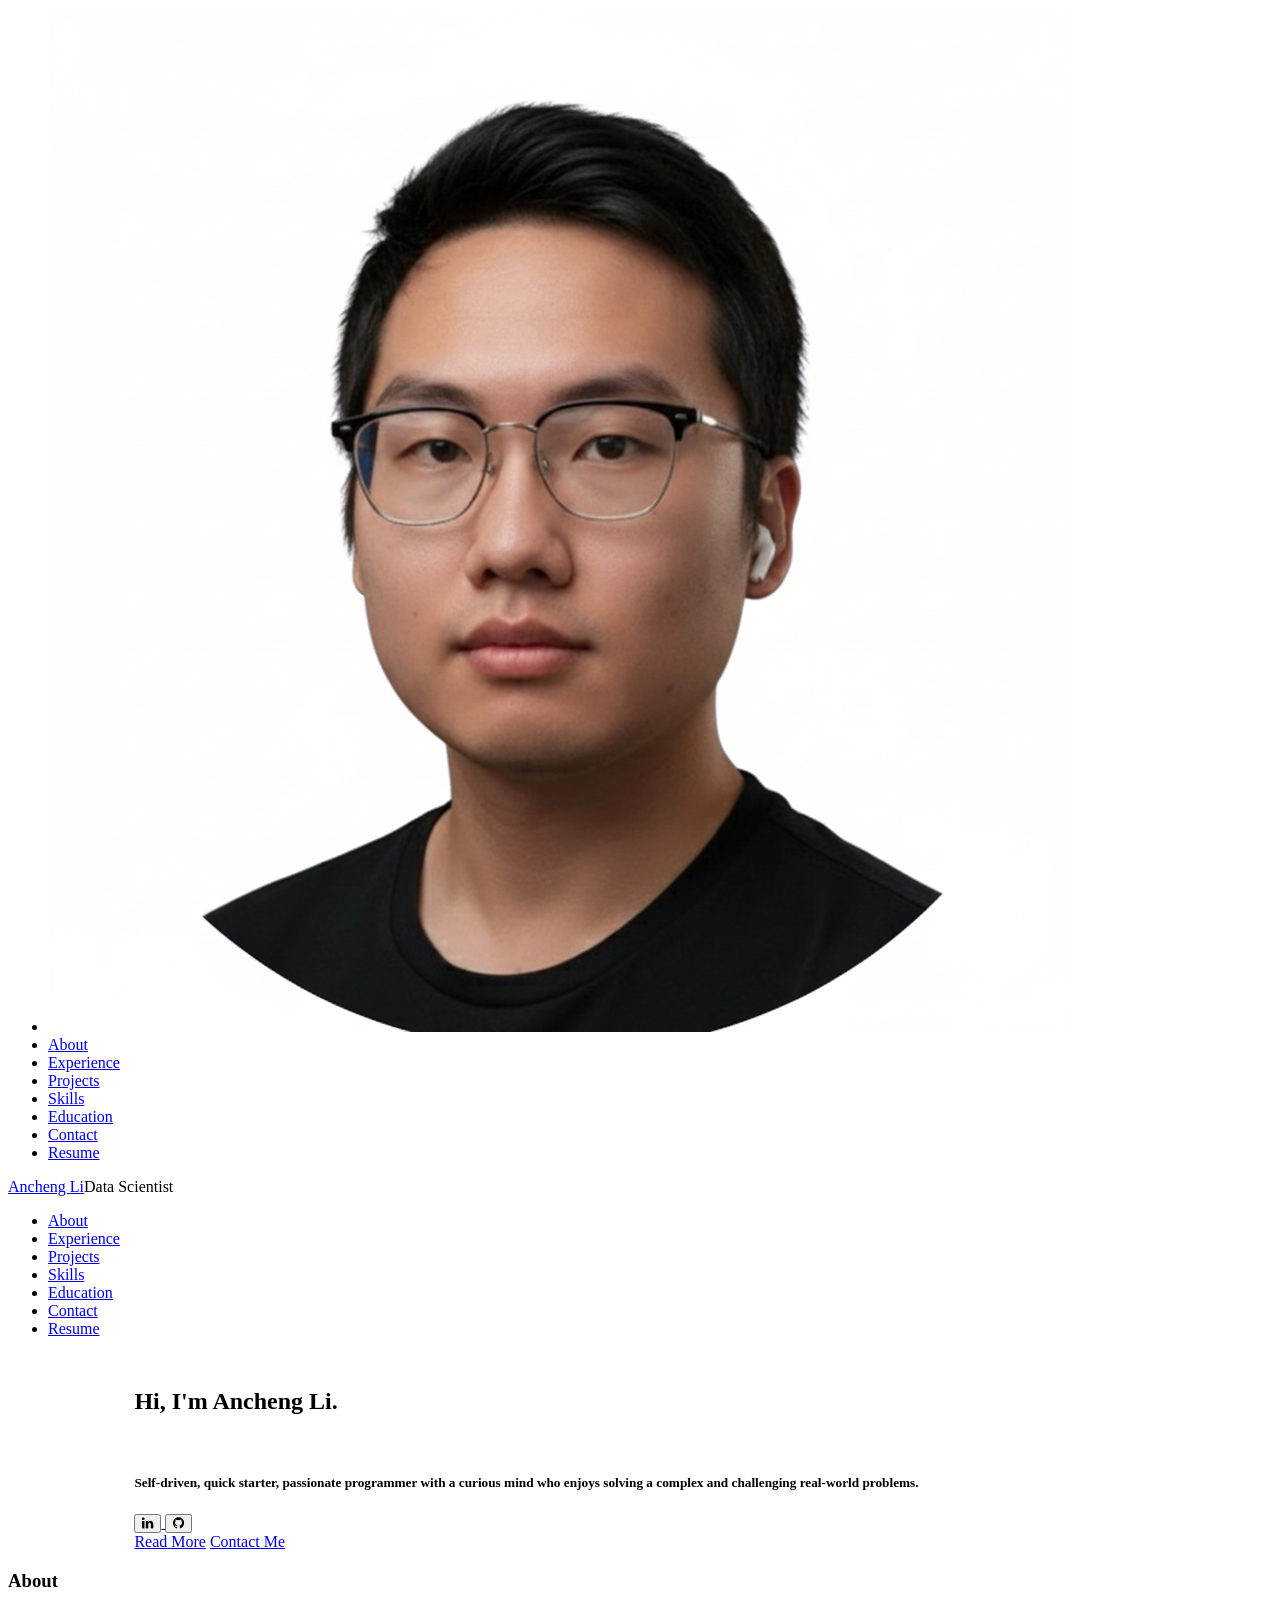
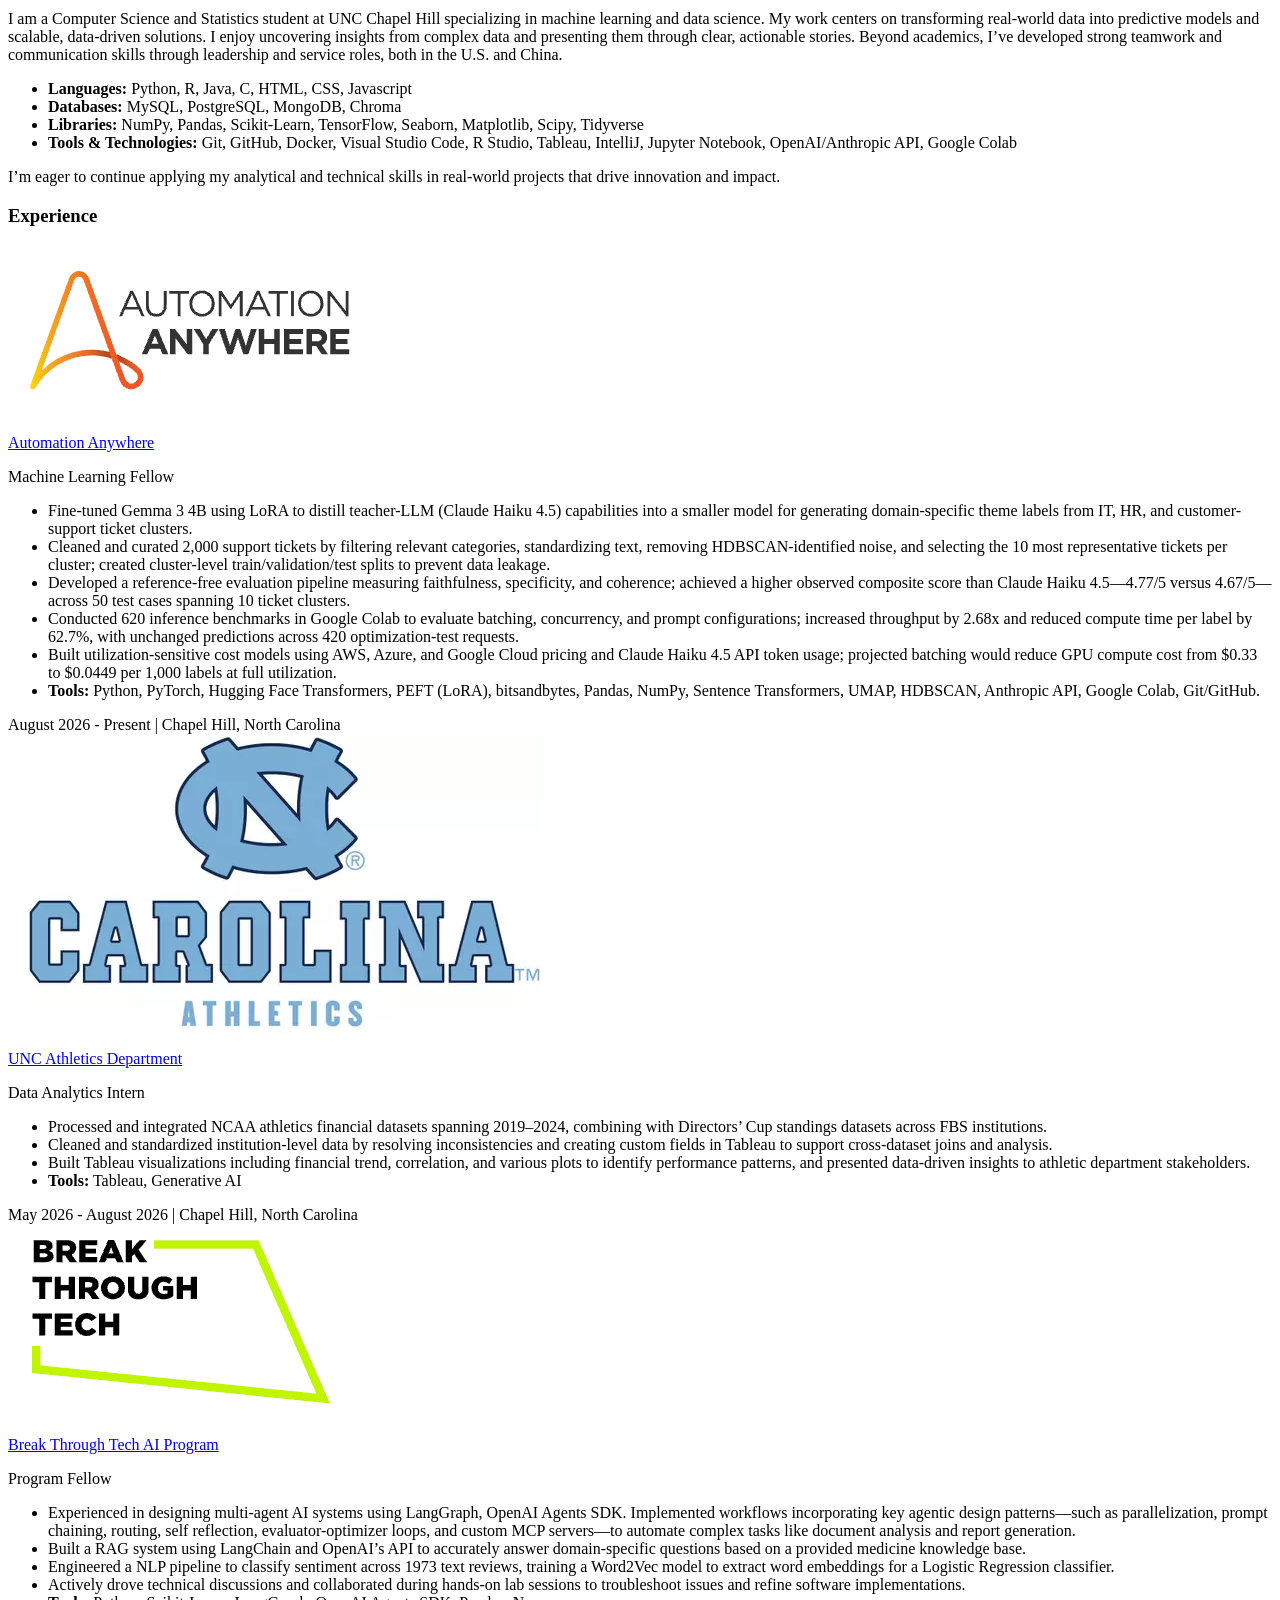
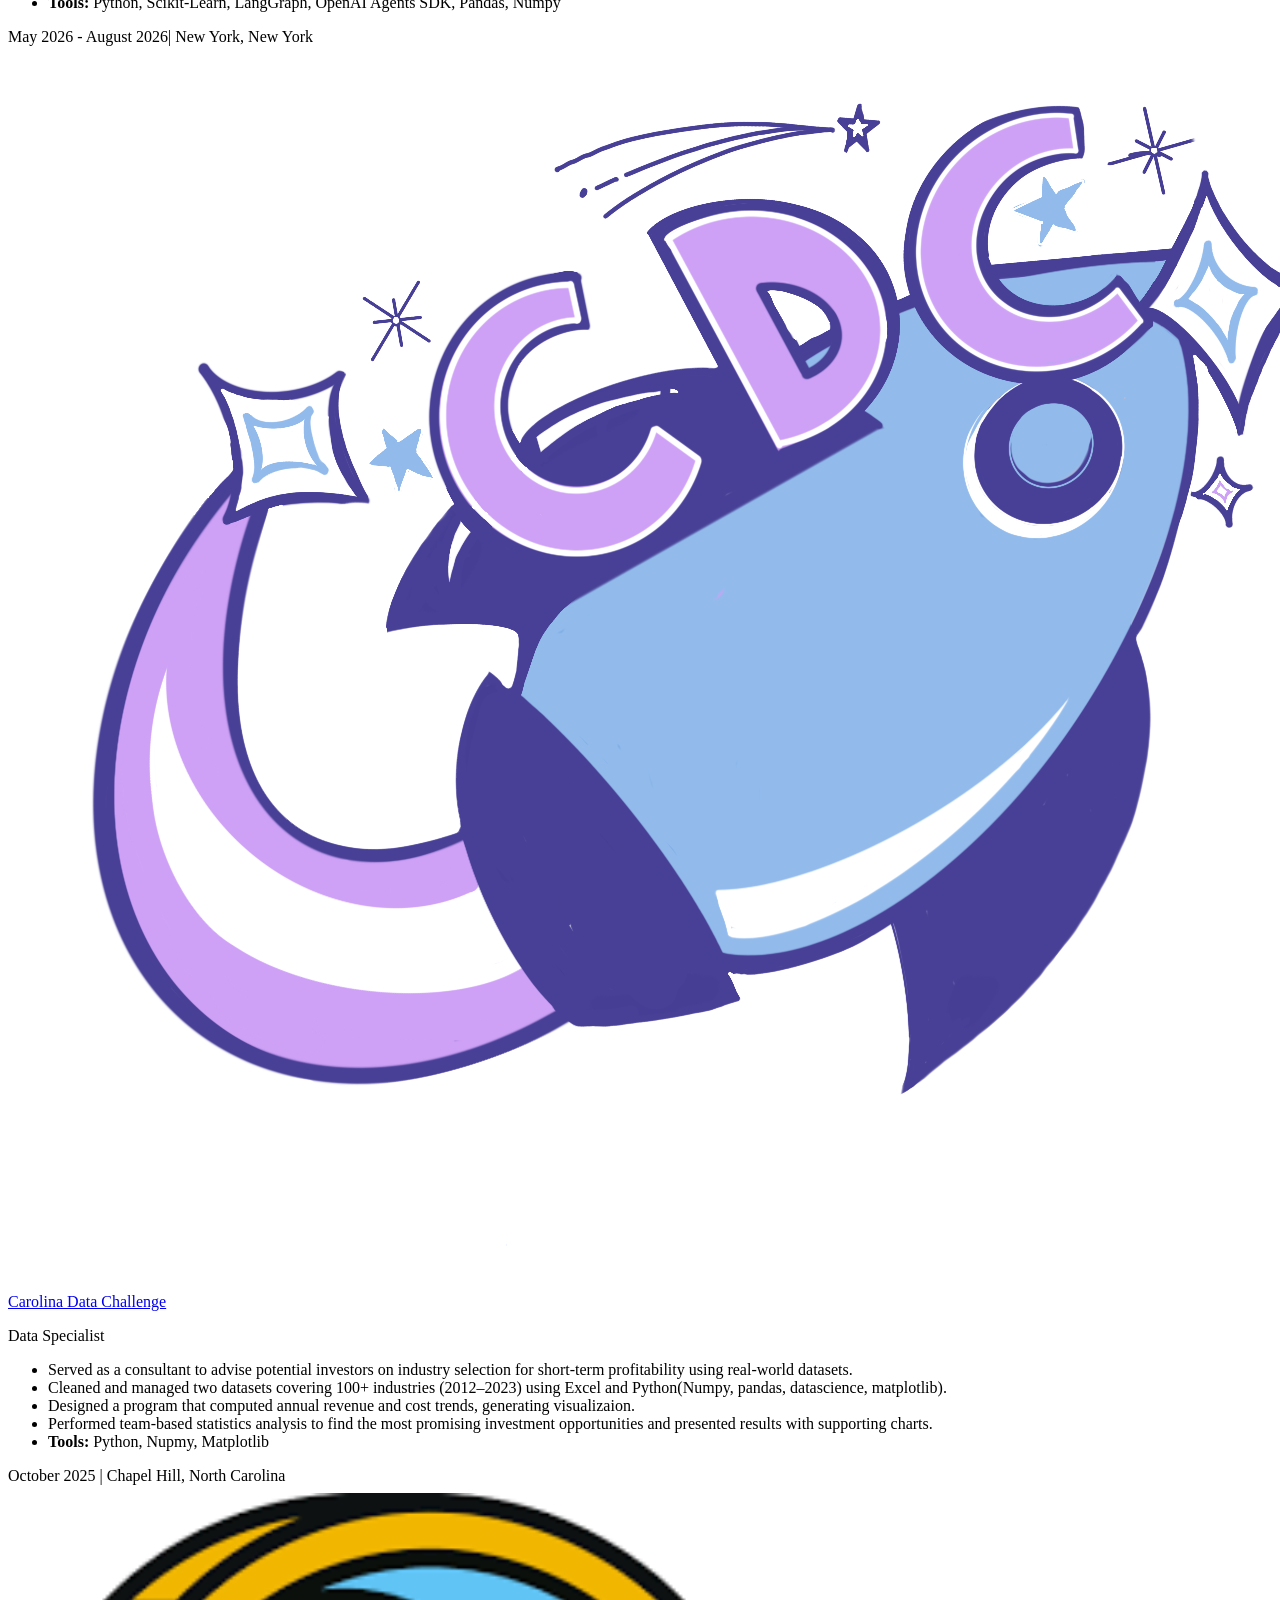
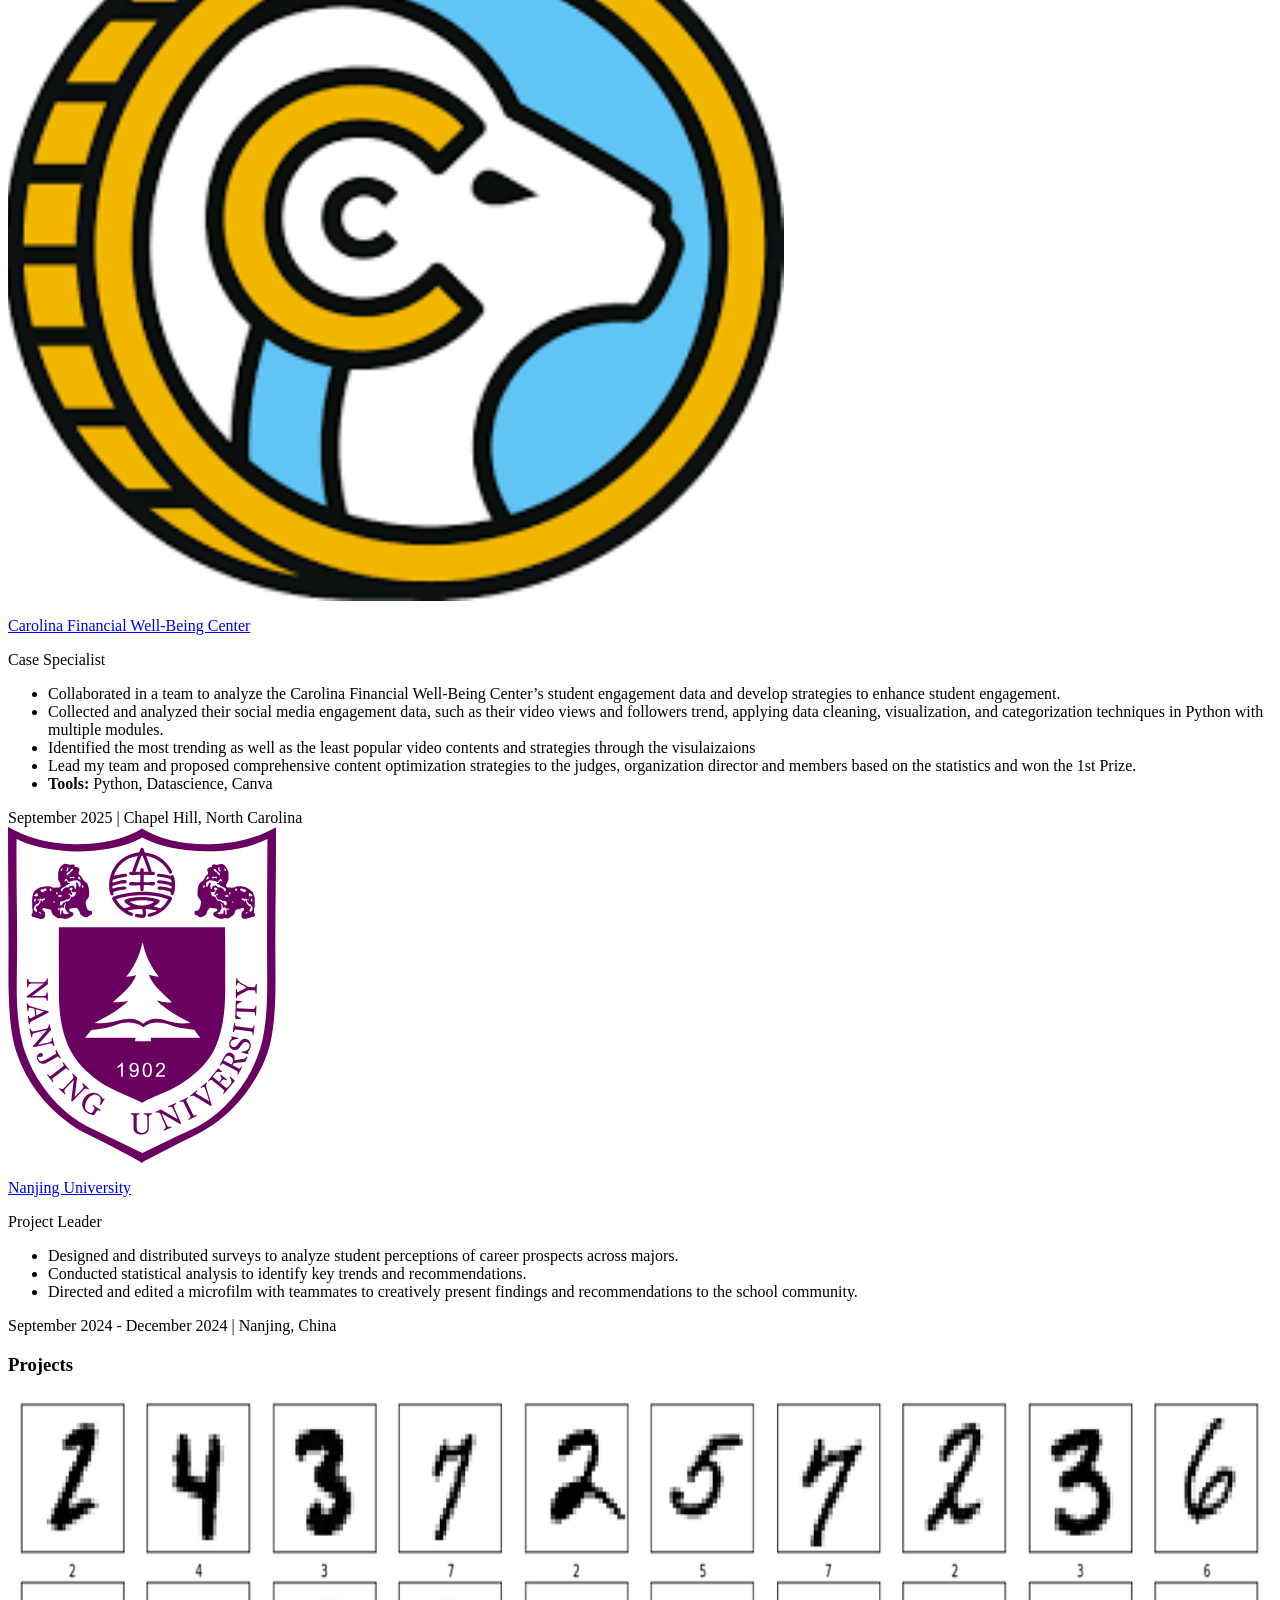
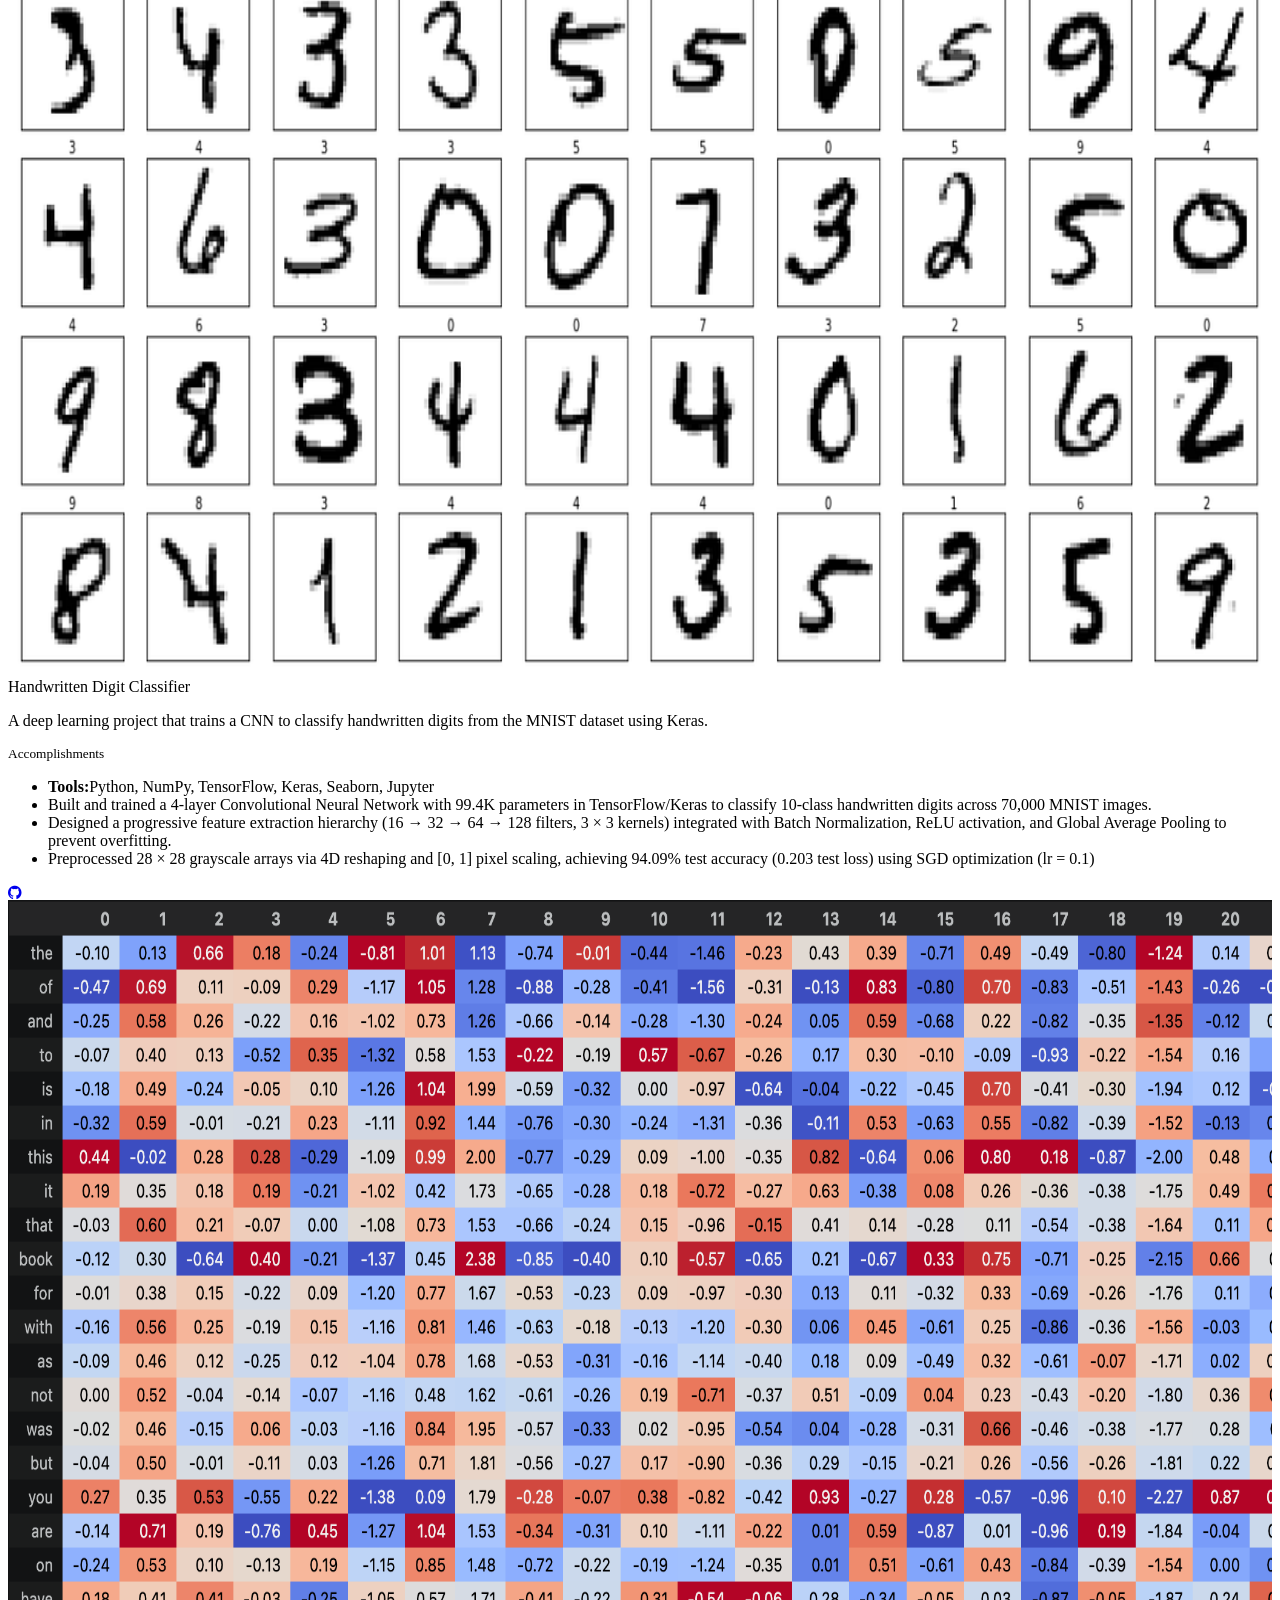
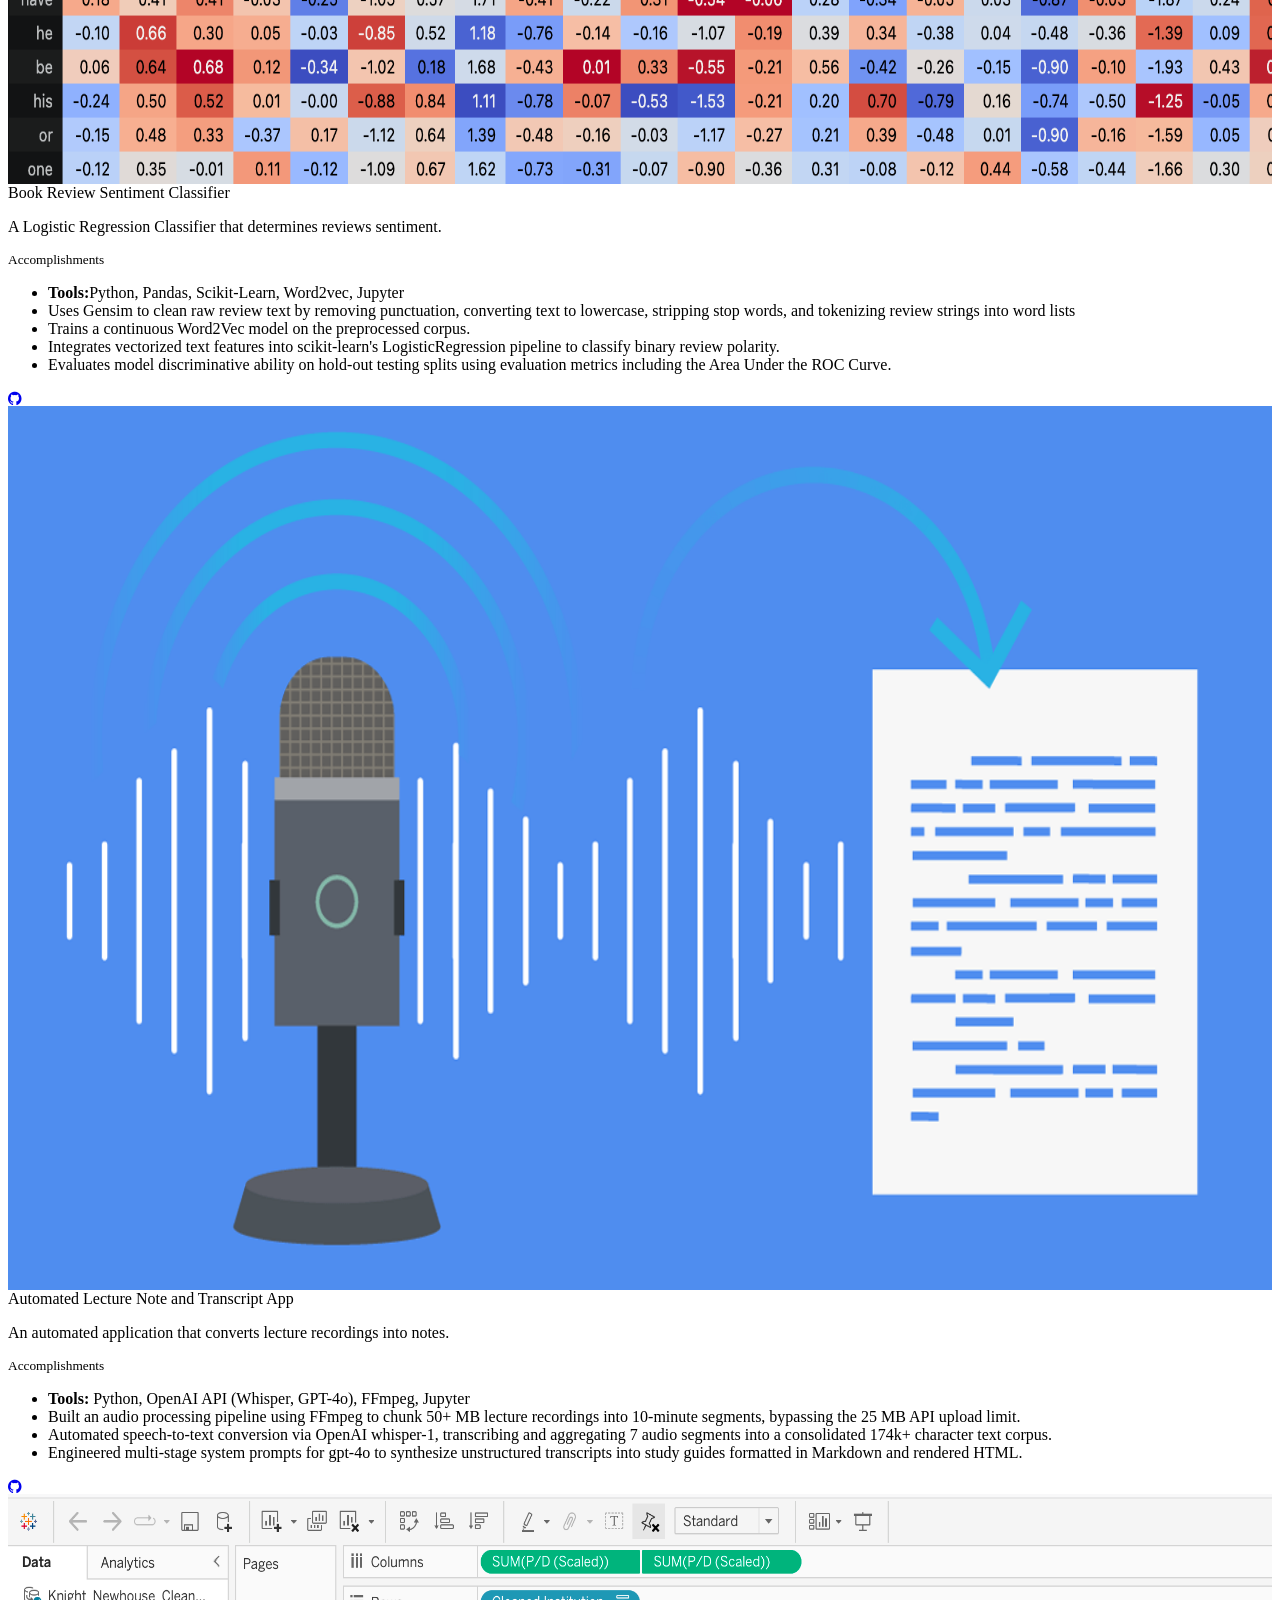
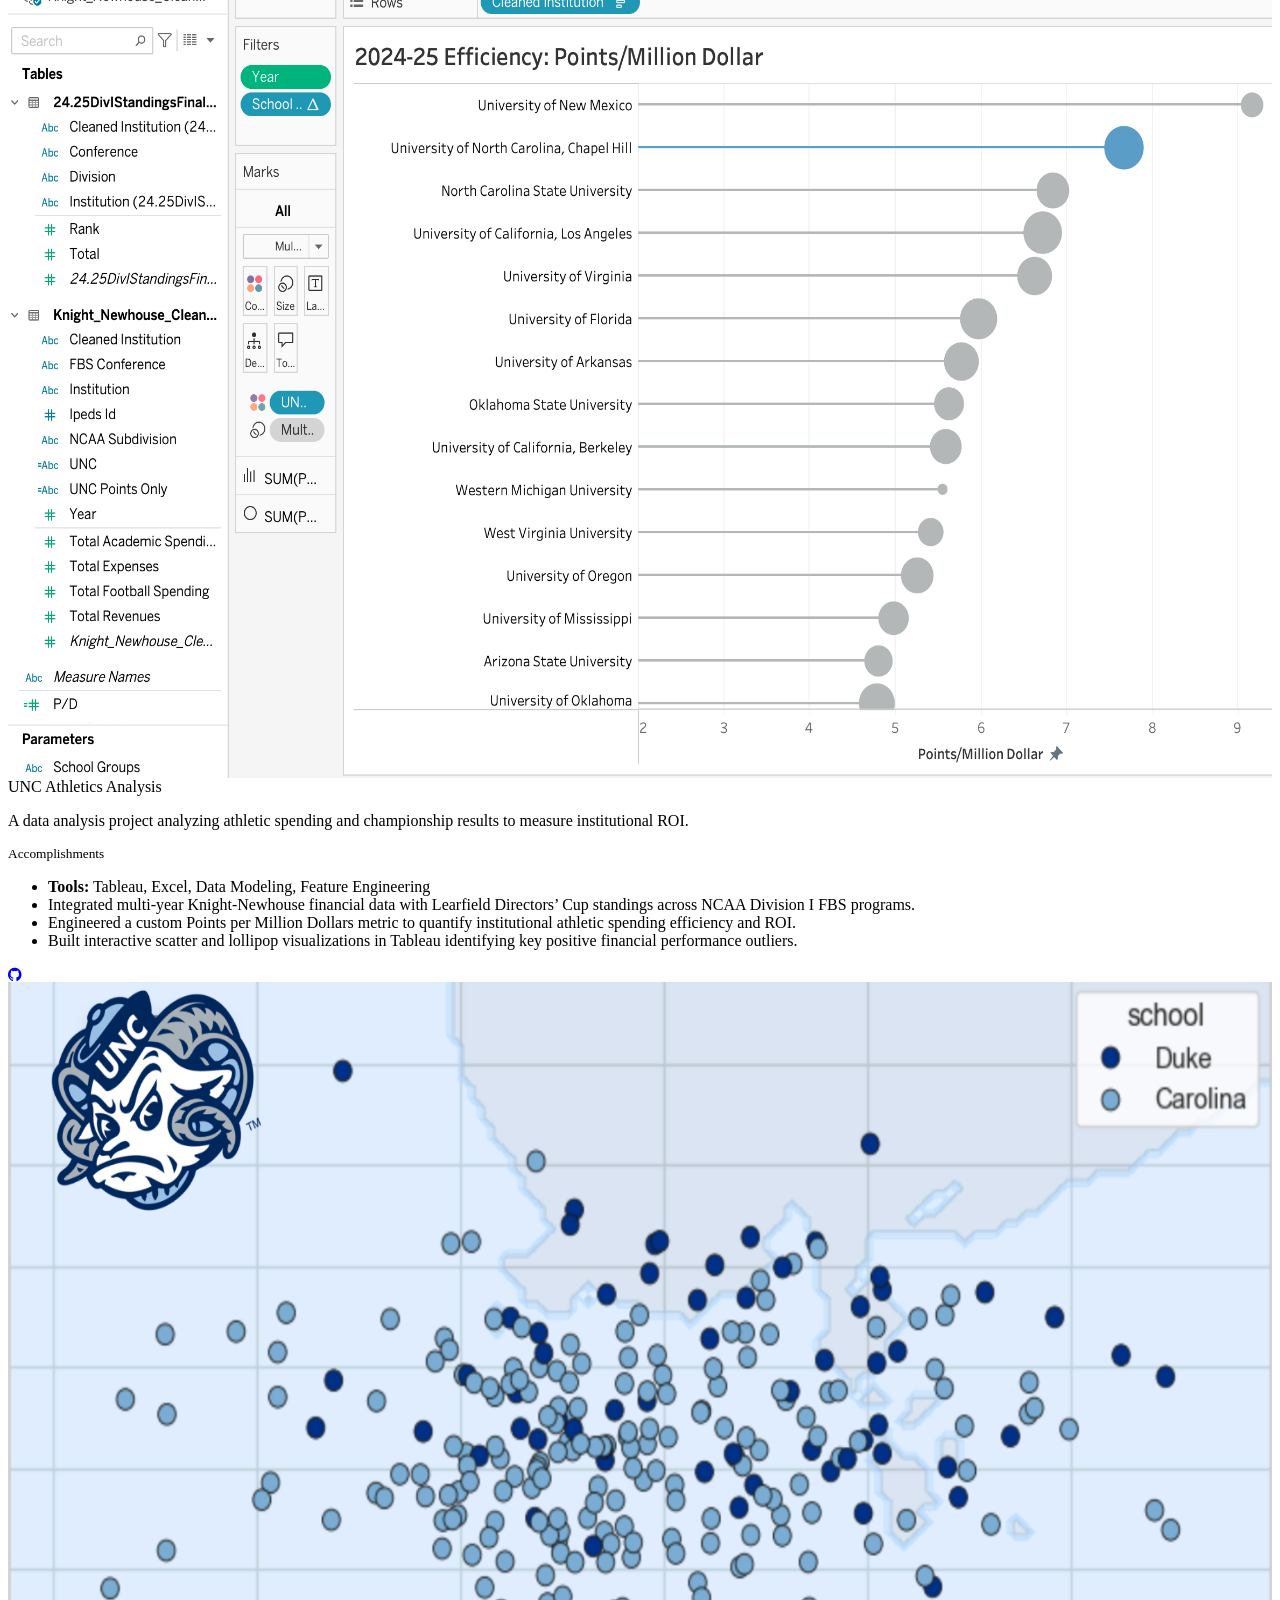
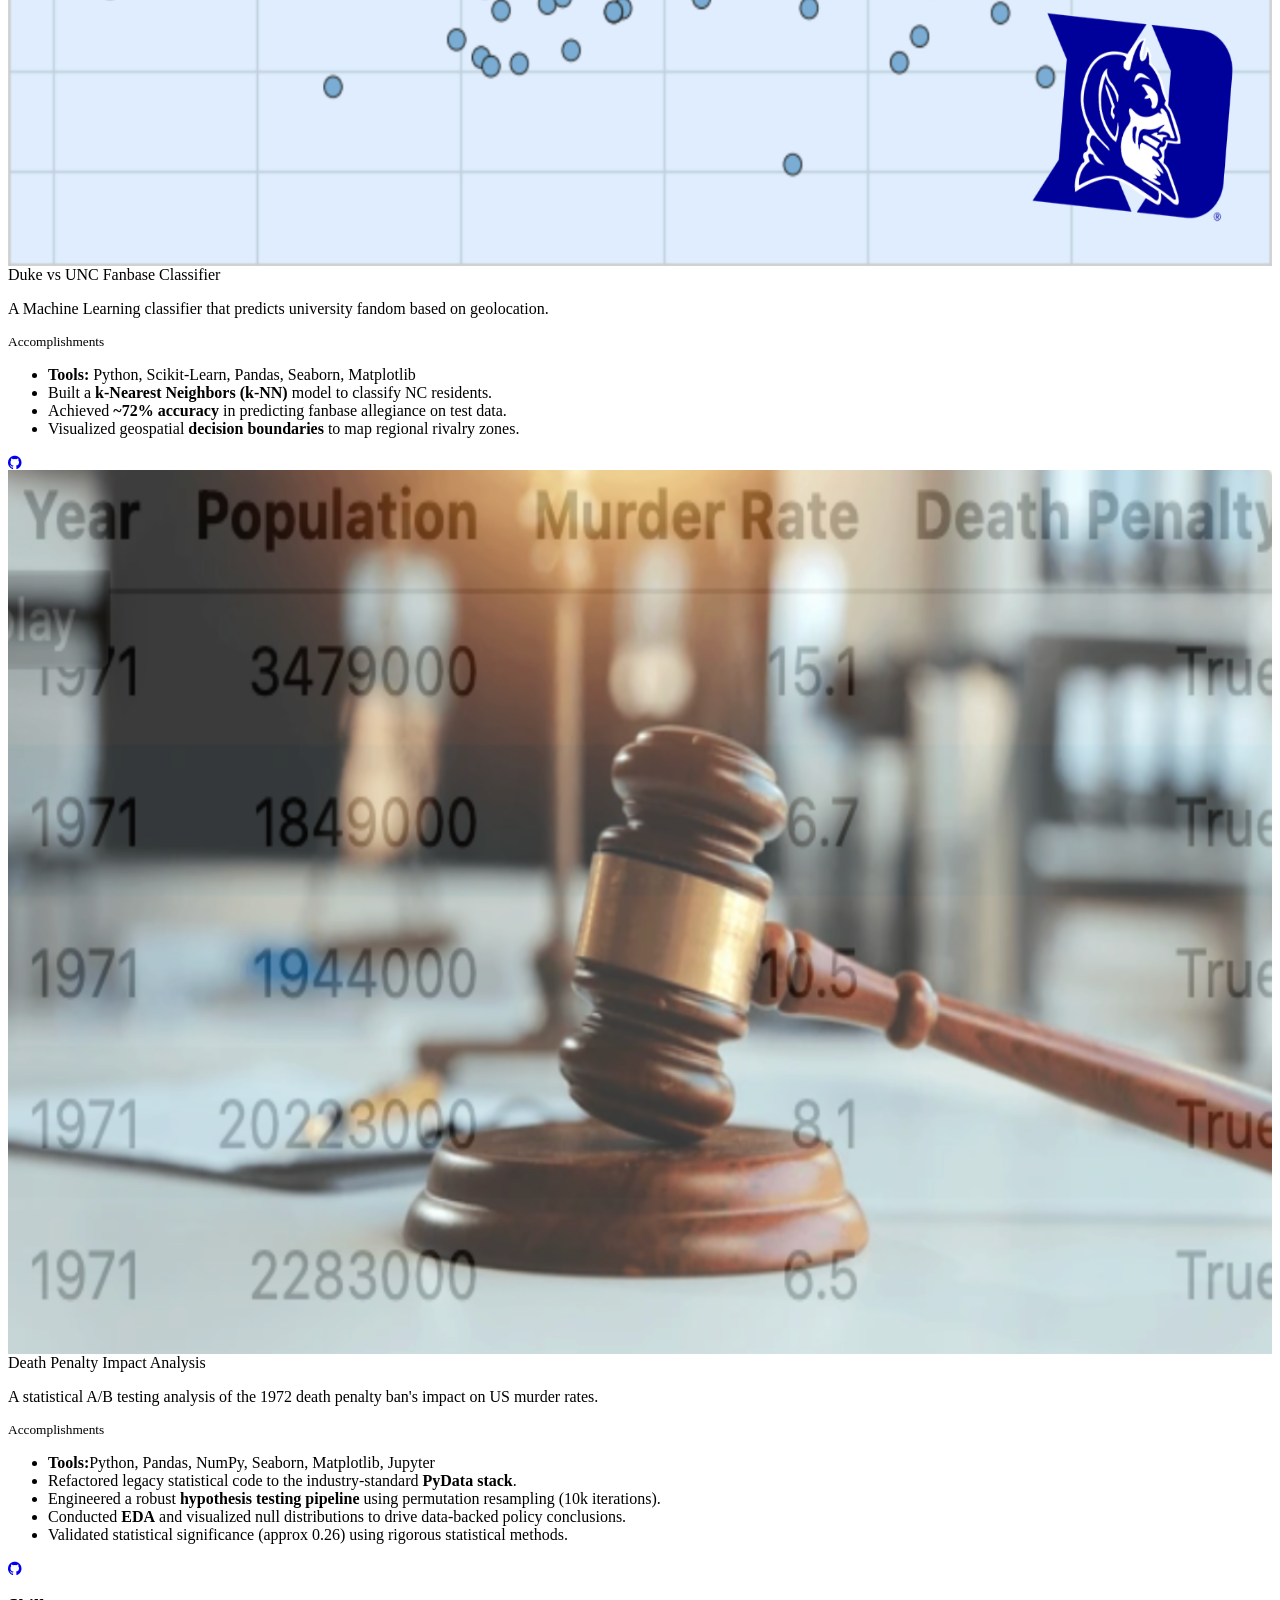
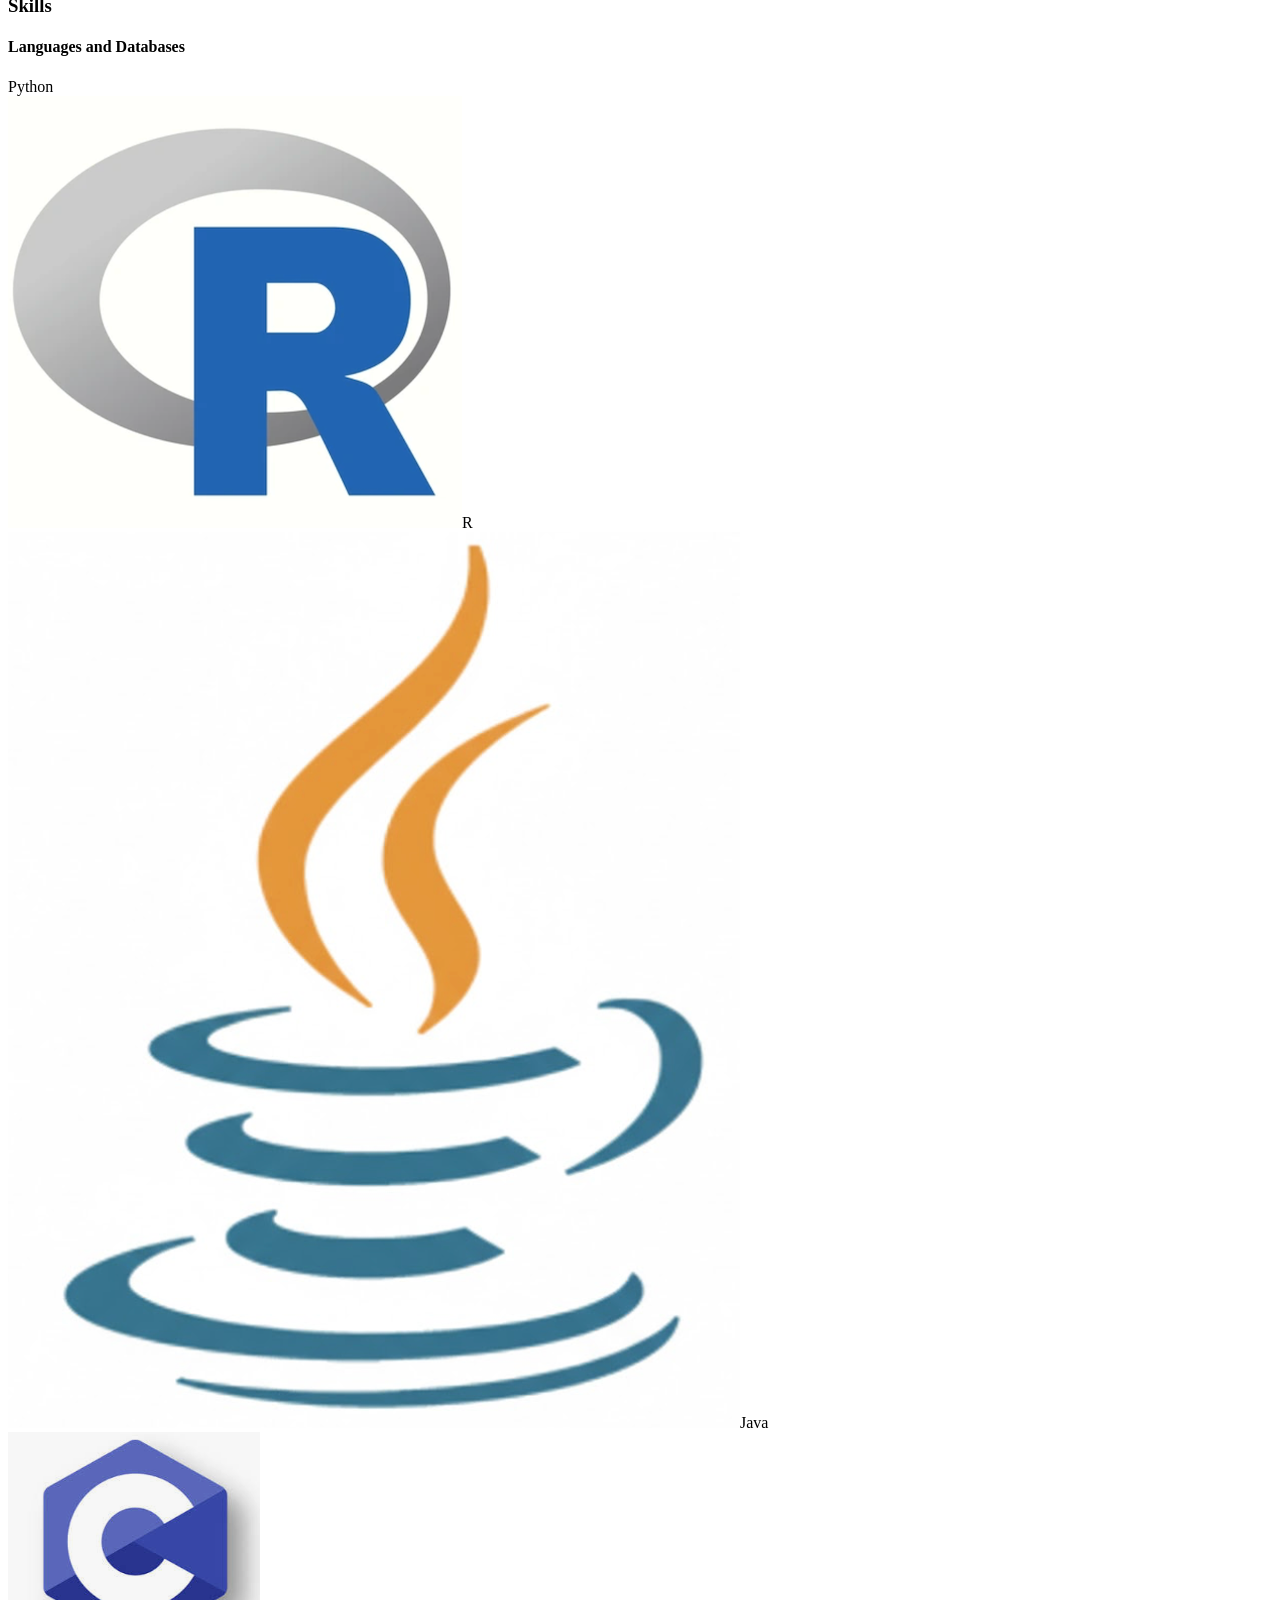
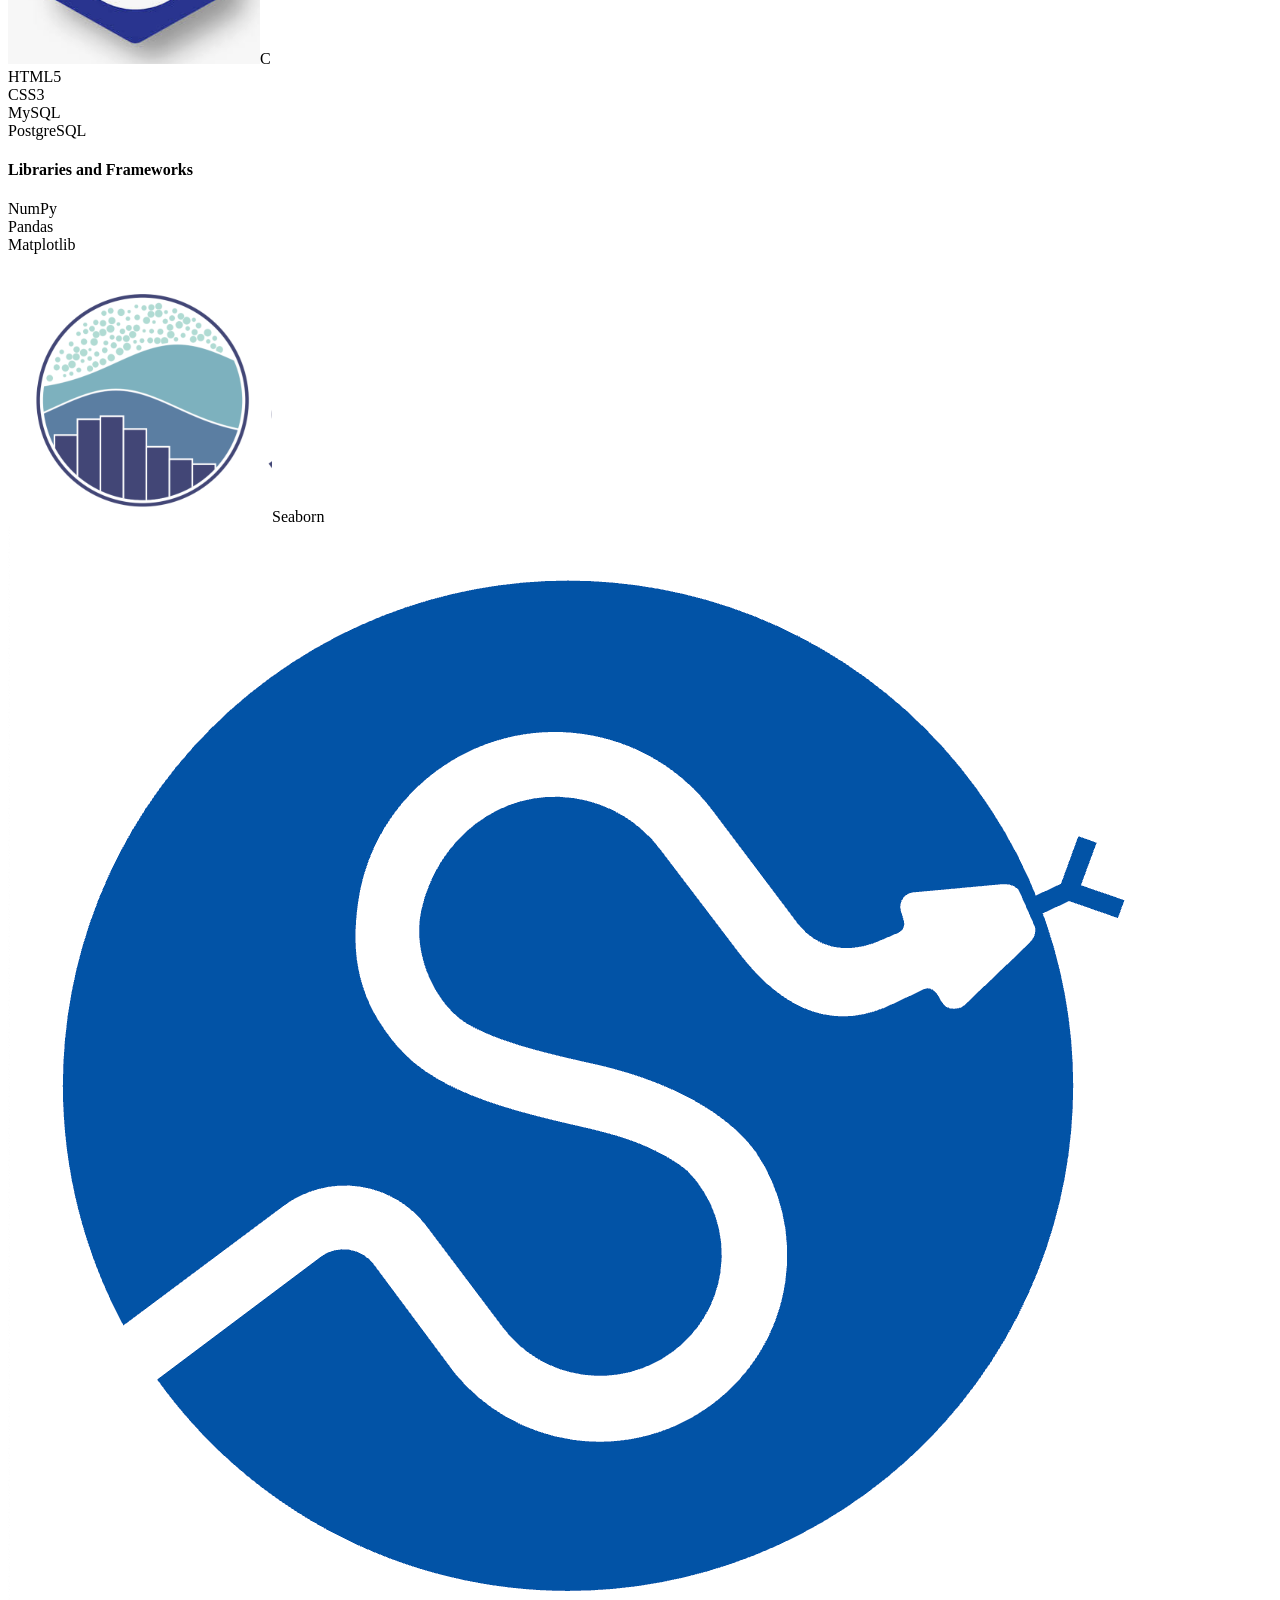
==== commit 46e51733: "updated numbers" ====
--- a/index.html
+++ b/index.html
@@ -326,8 +326,8 @@
                 Cleaned and curated 2,000 support tickets by filtering relevant categories, standardizing text, removing HDBSCAN-identified noise, and selecting the 10 most representative tickets per cluster; created cluster-level train/validation/test splits to prevent data leakage.
               </li>
               <li>Developed a reference-free evaluation pipeline measuring faithfulness, specificity, and coherence; achieved a higher observed composite score than Claude Haiku 4.5—4.77/5 versus 4.67/5—across 50 test cases spanning 10 ticket clusters.</li>
-              <li>Conducted 620 inference benchmarks in Google Colab to evaluate batching, concurrency, and prompt configurations; increased throughput by 81% and reduced compute time per label by 45%, with unchanged predictions across 420 optimization-test requests.</li>
-              <li>Built utilization-sensitive cost models using AWS, Azure, and Google Cloud pricing and Claude Haiku 4.5 API token usage; projected batching would reduce GPU compute cost from $0.33 to $0.159 per 1,000 labels at full utilization.</li>
+              <li>Conducted 620 inference benchmarks in Google Colab to evaluate batching, concurrency, and prompt configurations; increased throughput by 2.68x and reduced compute time per label by 62.7%, with unchanged predictions across 420 optimization-test requests.</li>
+              <li>Built utilization-sensitive cost models using AWS, Azure, and Google Cloud pricing and Claude Haiku 4.5 API token usage; projected batching would reduce GPU compute cost from $0.33 to $0.0449 per 1,000 labels at full utilization.</li>
               <li>
                 <b>Tools:</b> Python, PyTorch, Hugging Face Transformers, PEFT (LoRA), bitsandbytes, Pandas, NumPy, Sentence Transformers, UMAP, HDBSCAN, Anthropic API, Google Colab, Git/GitHub.
               </li>
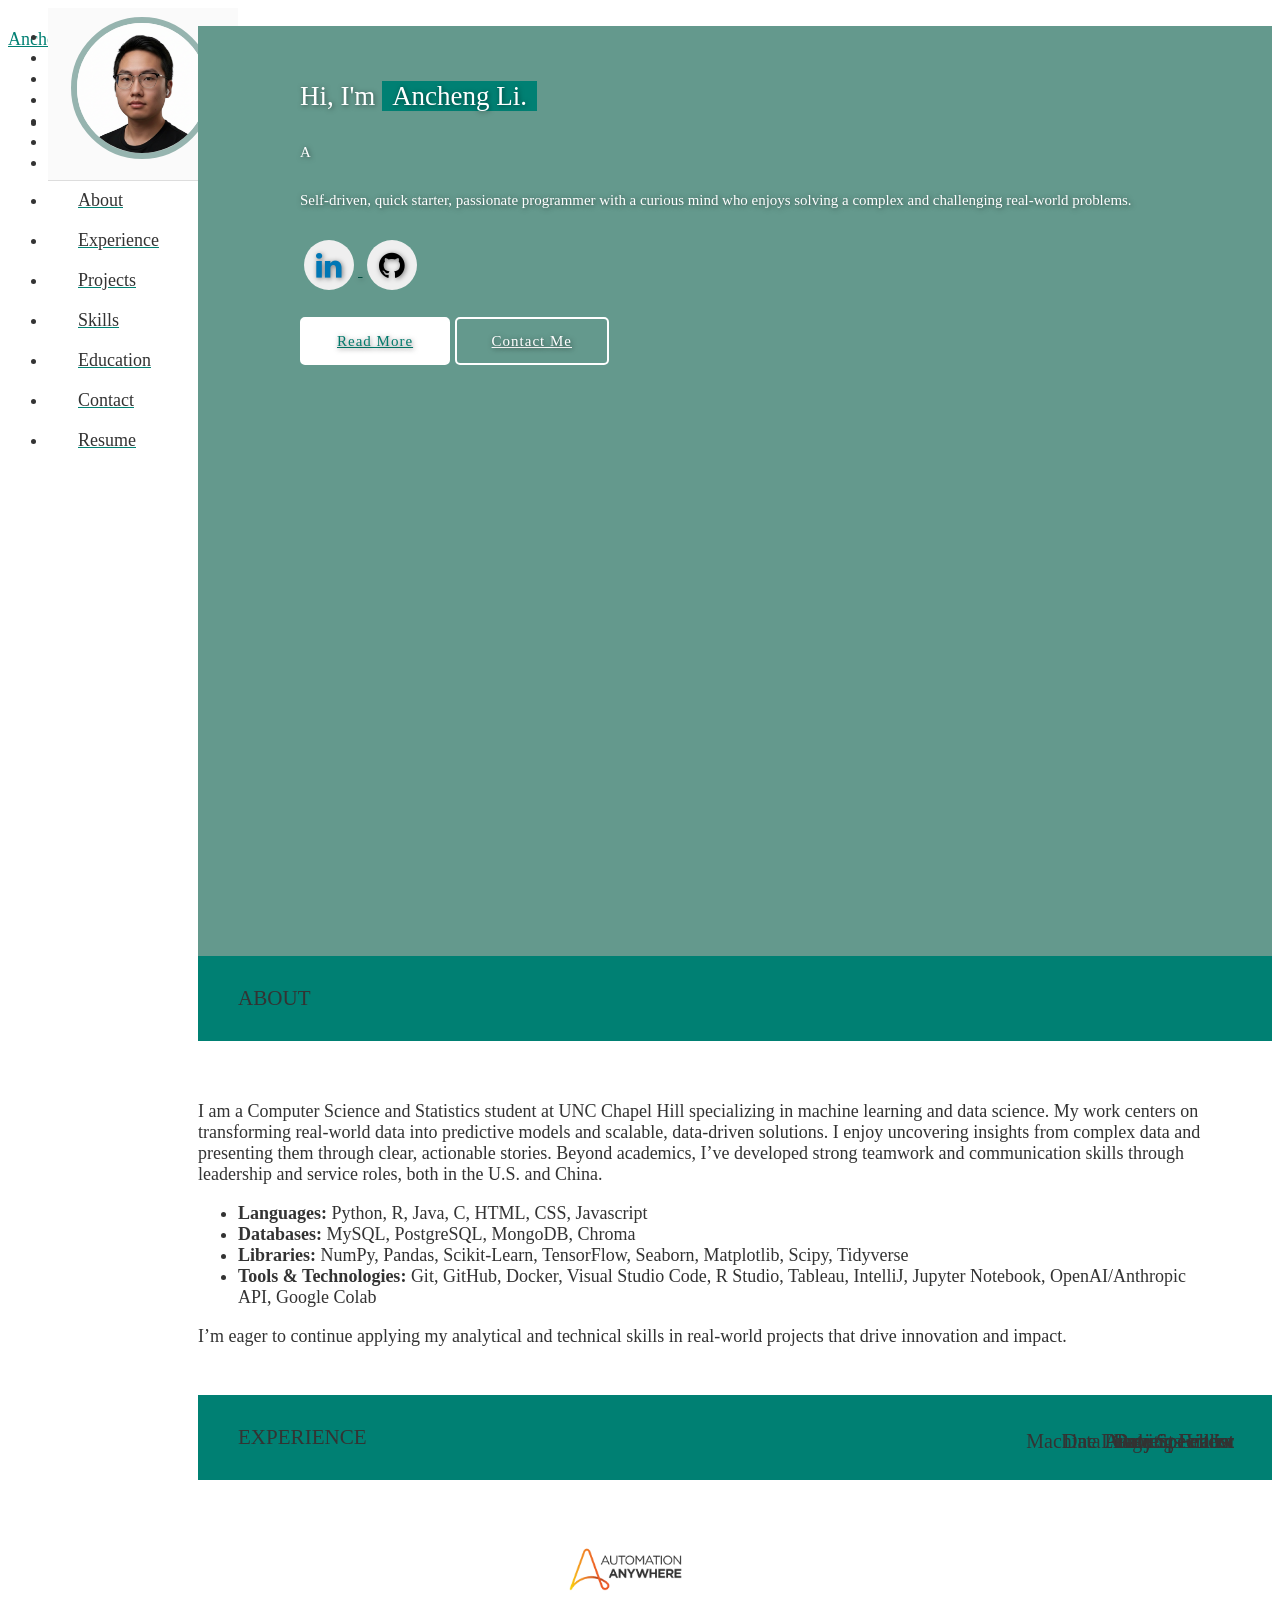
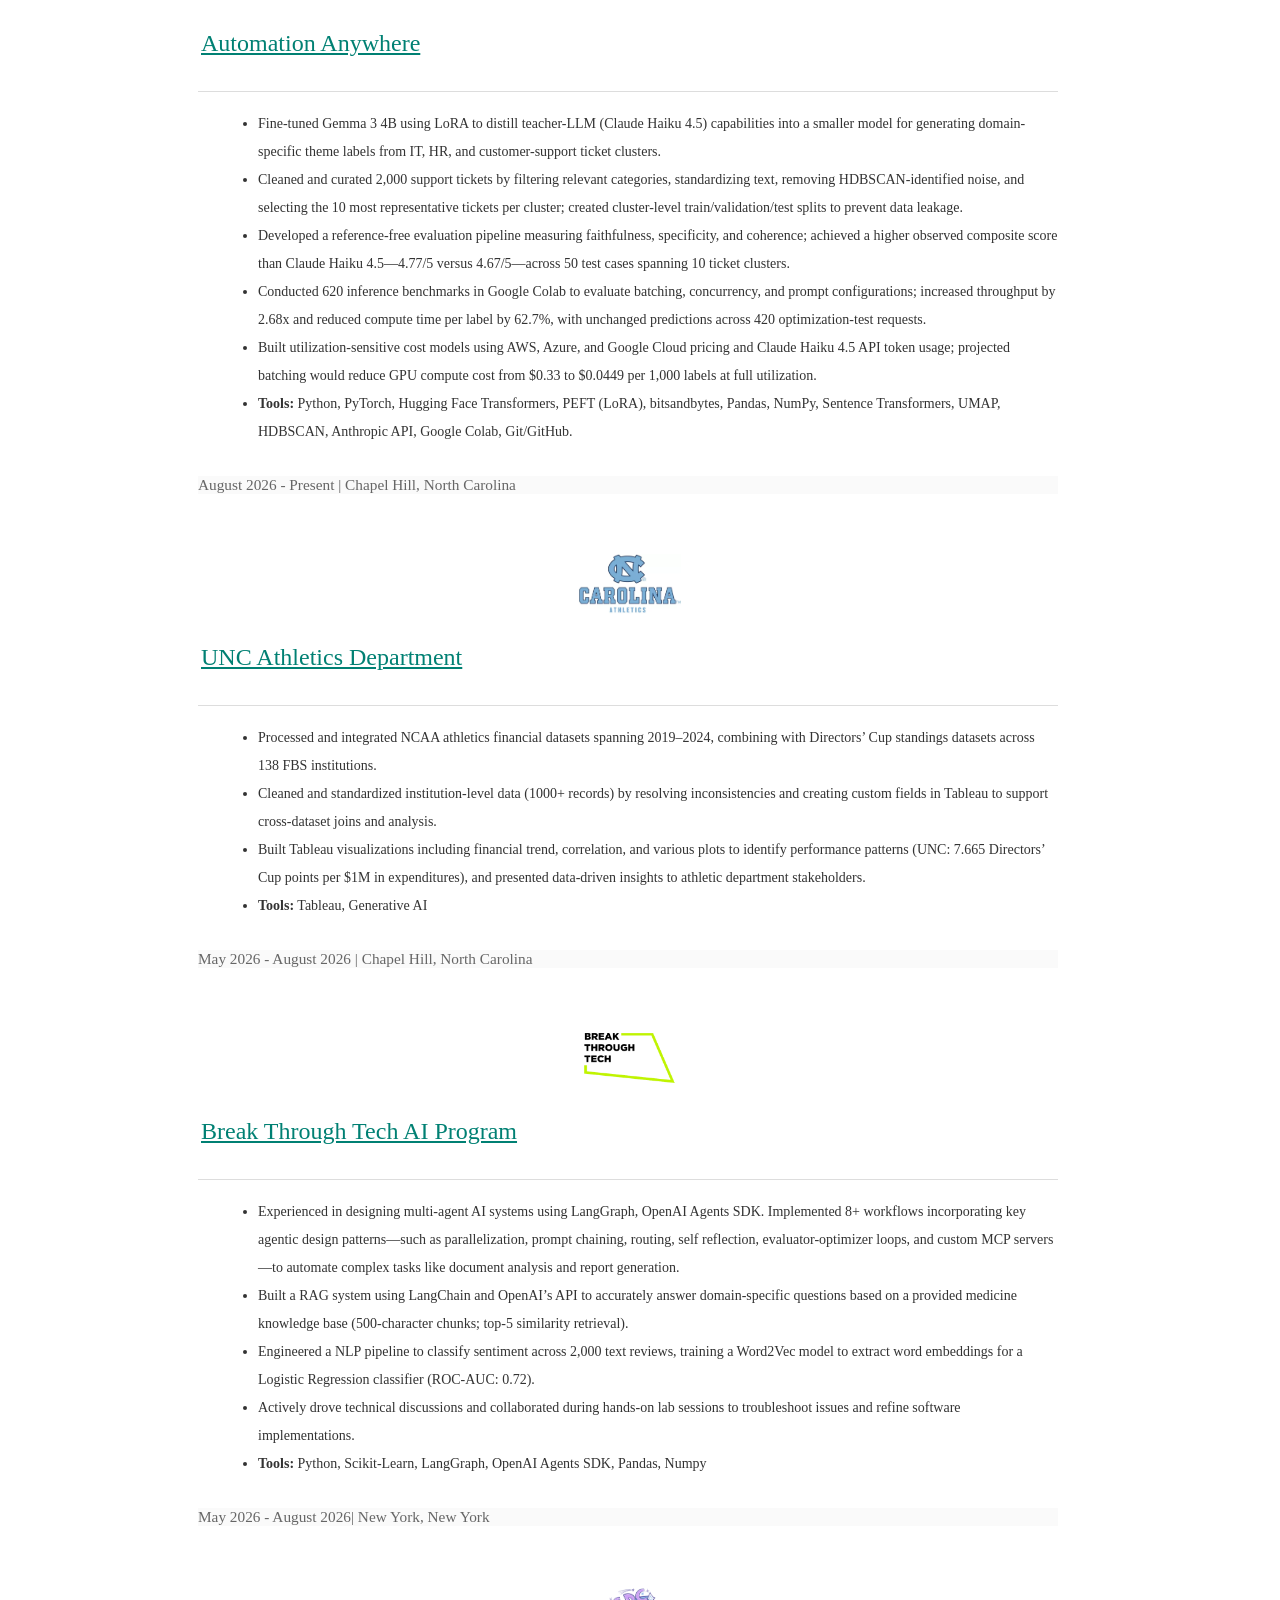
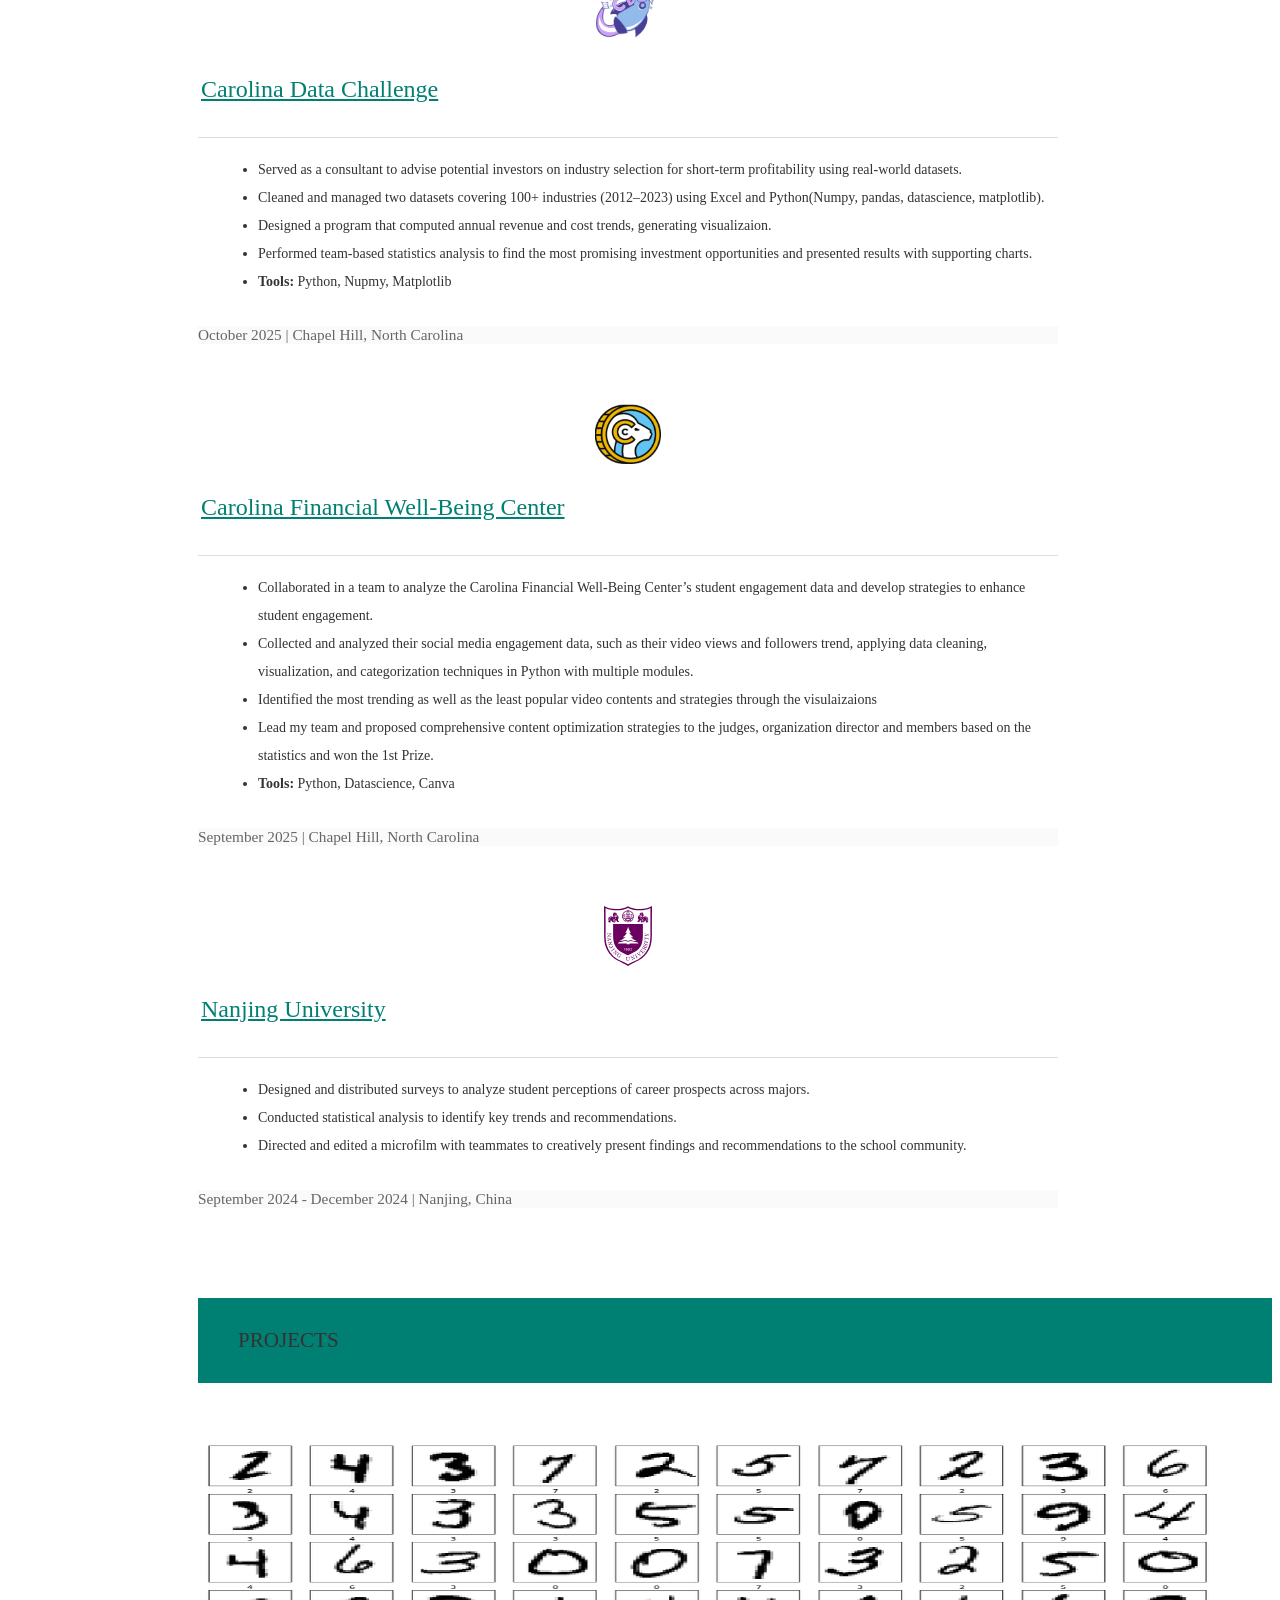
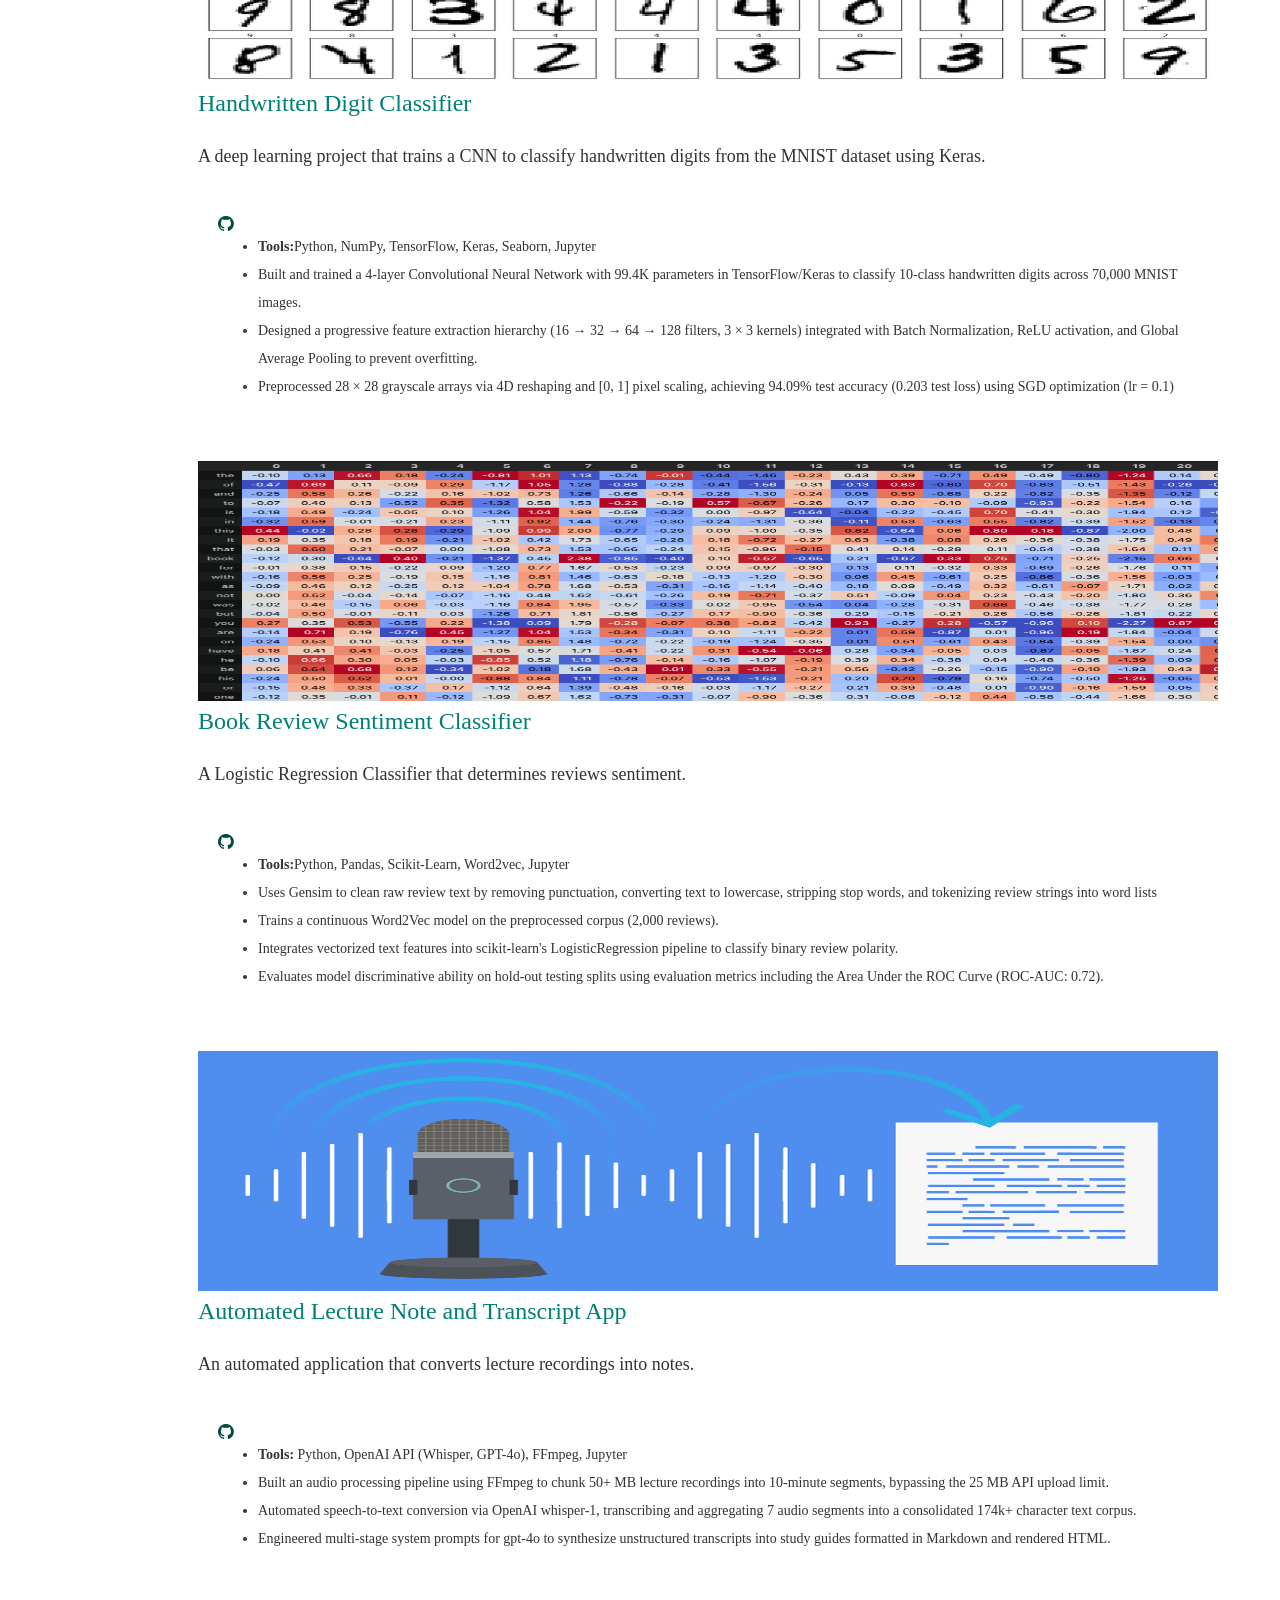
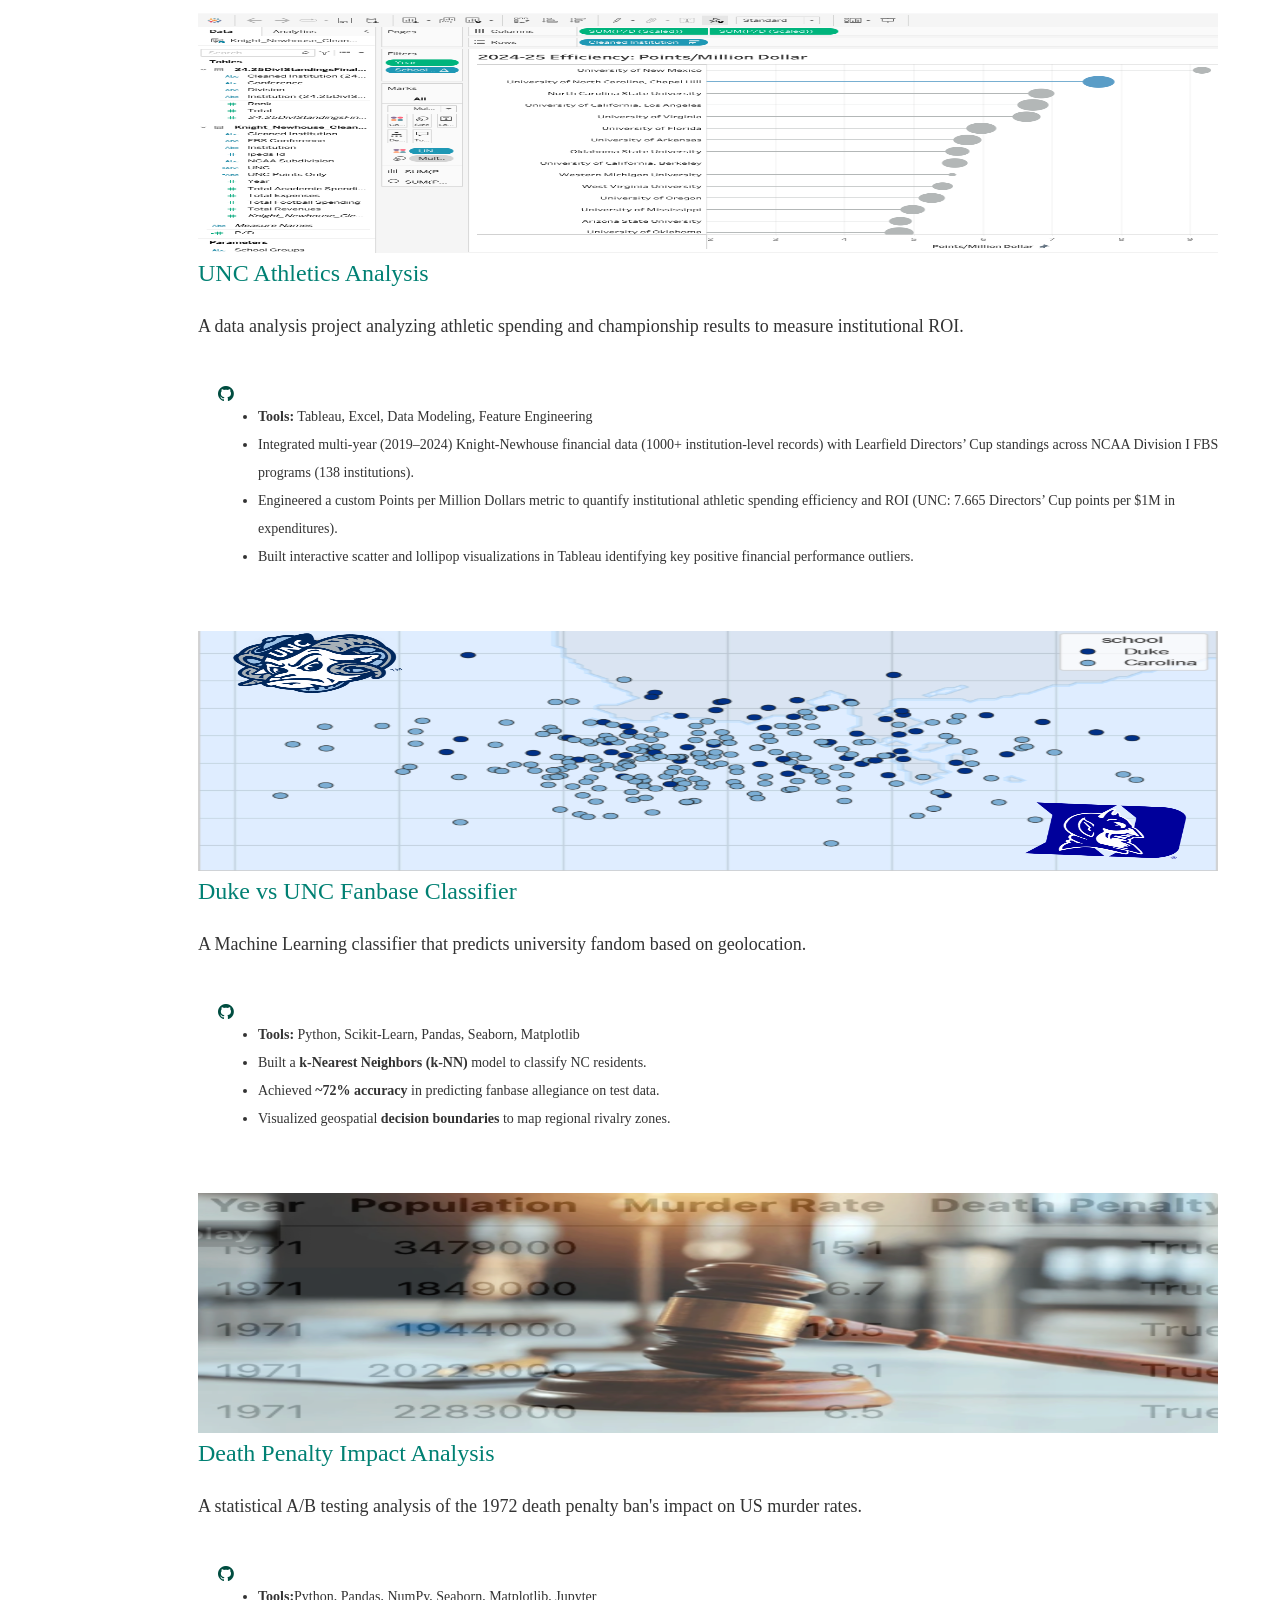
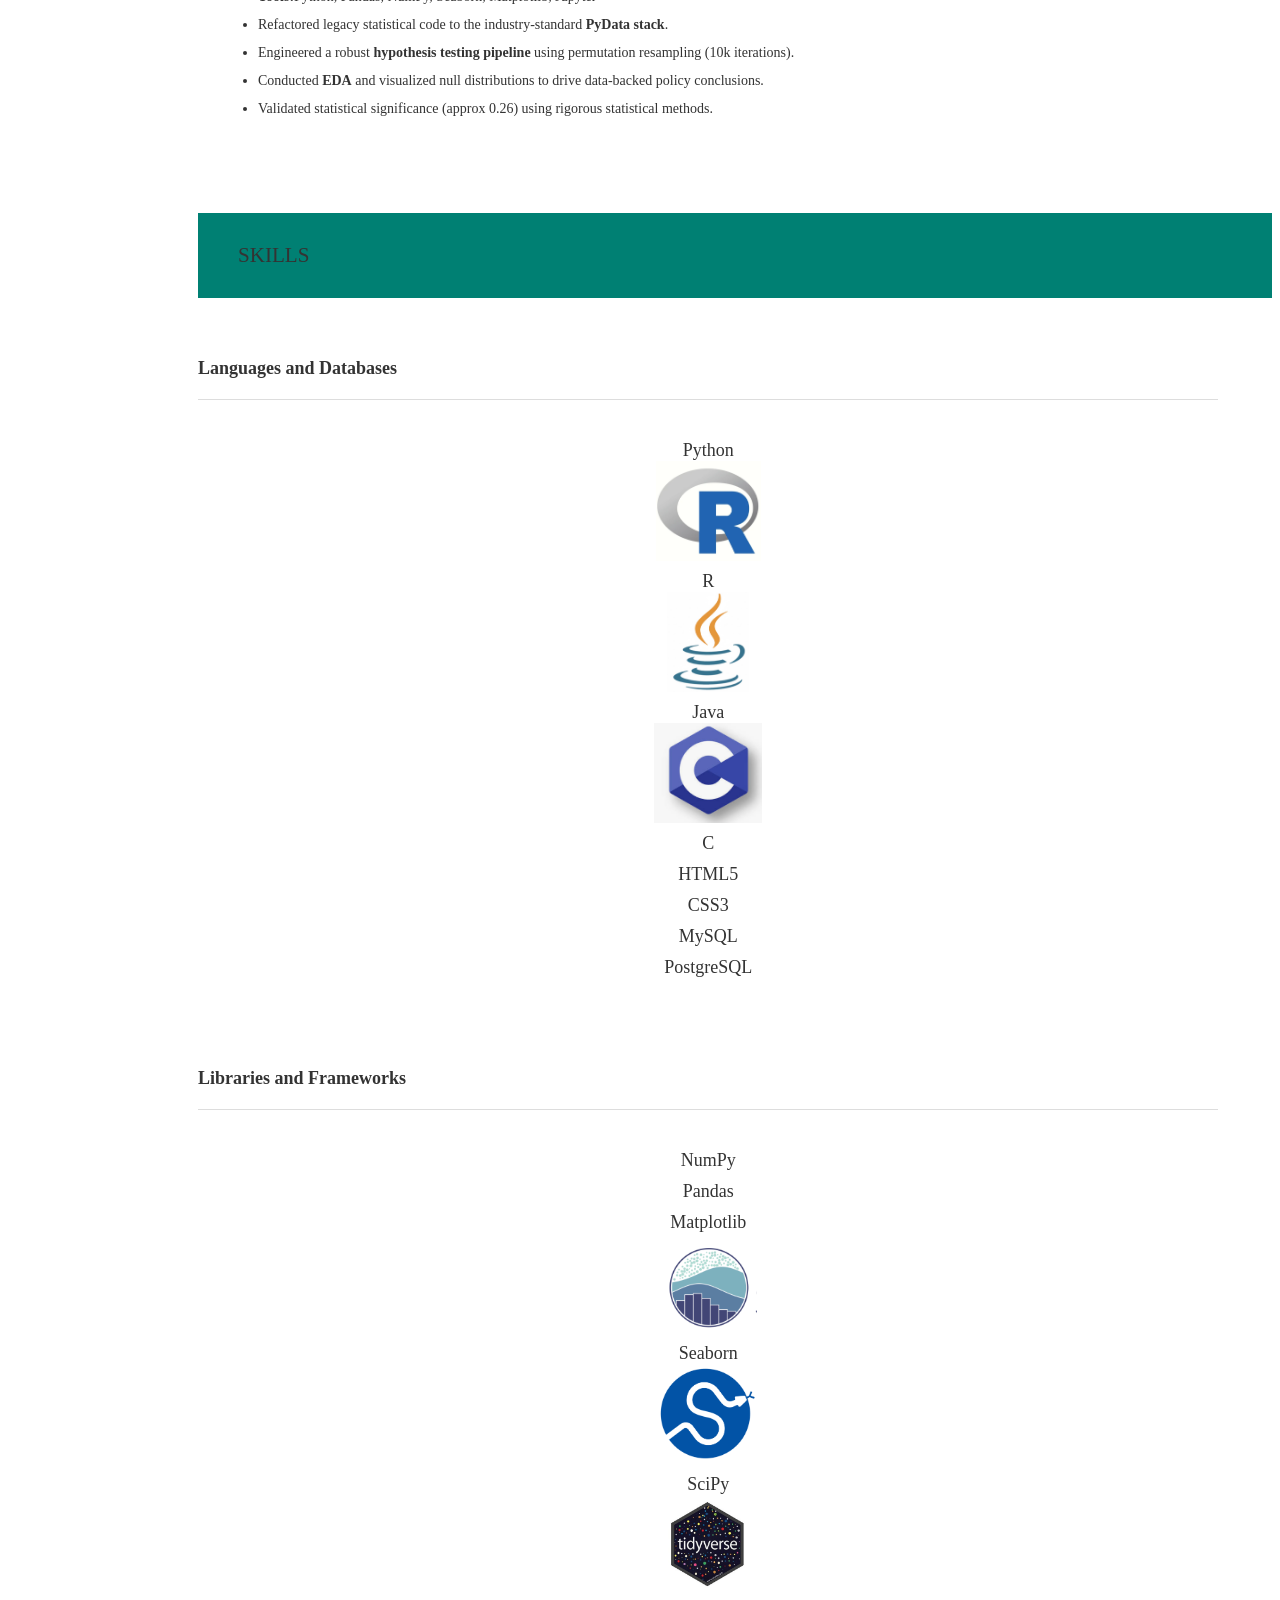
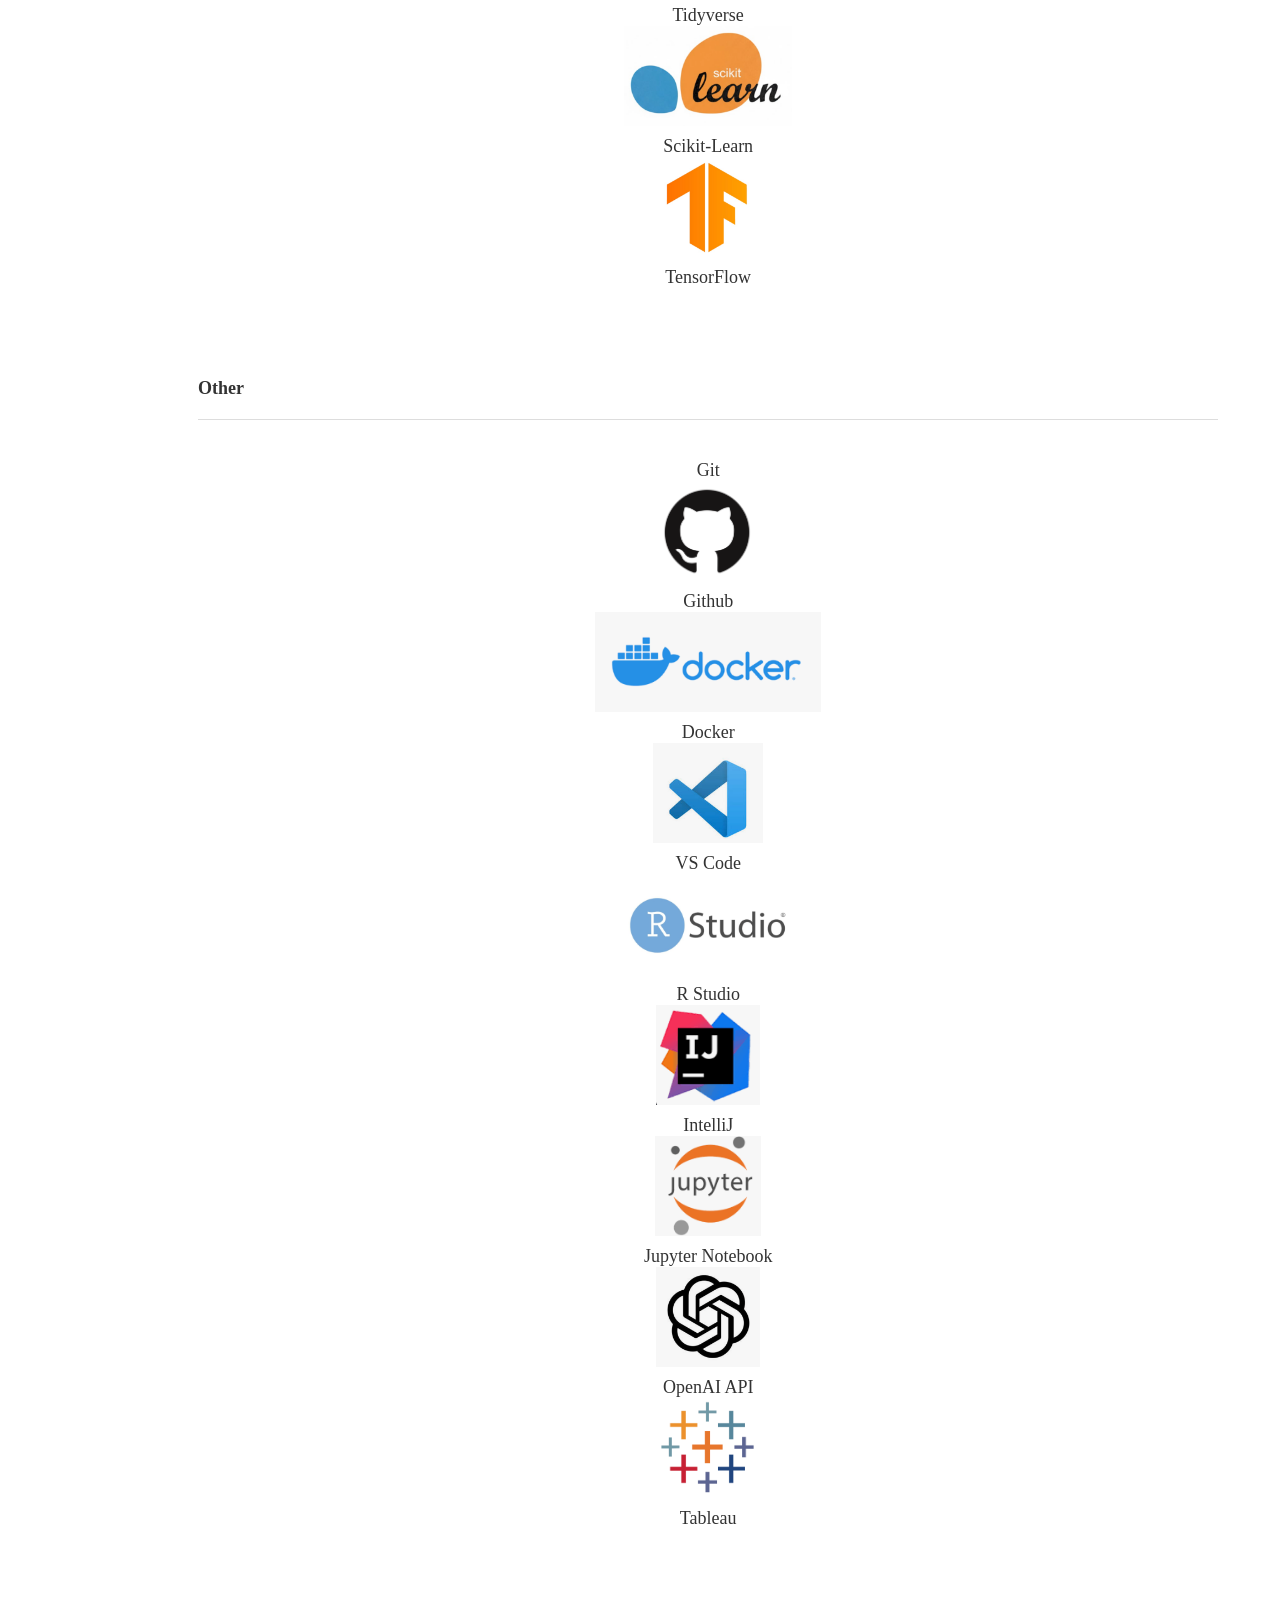
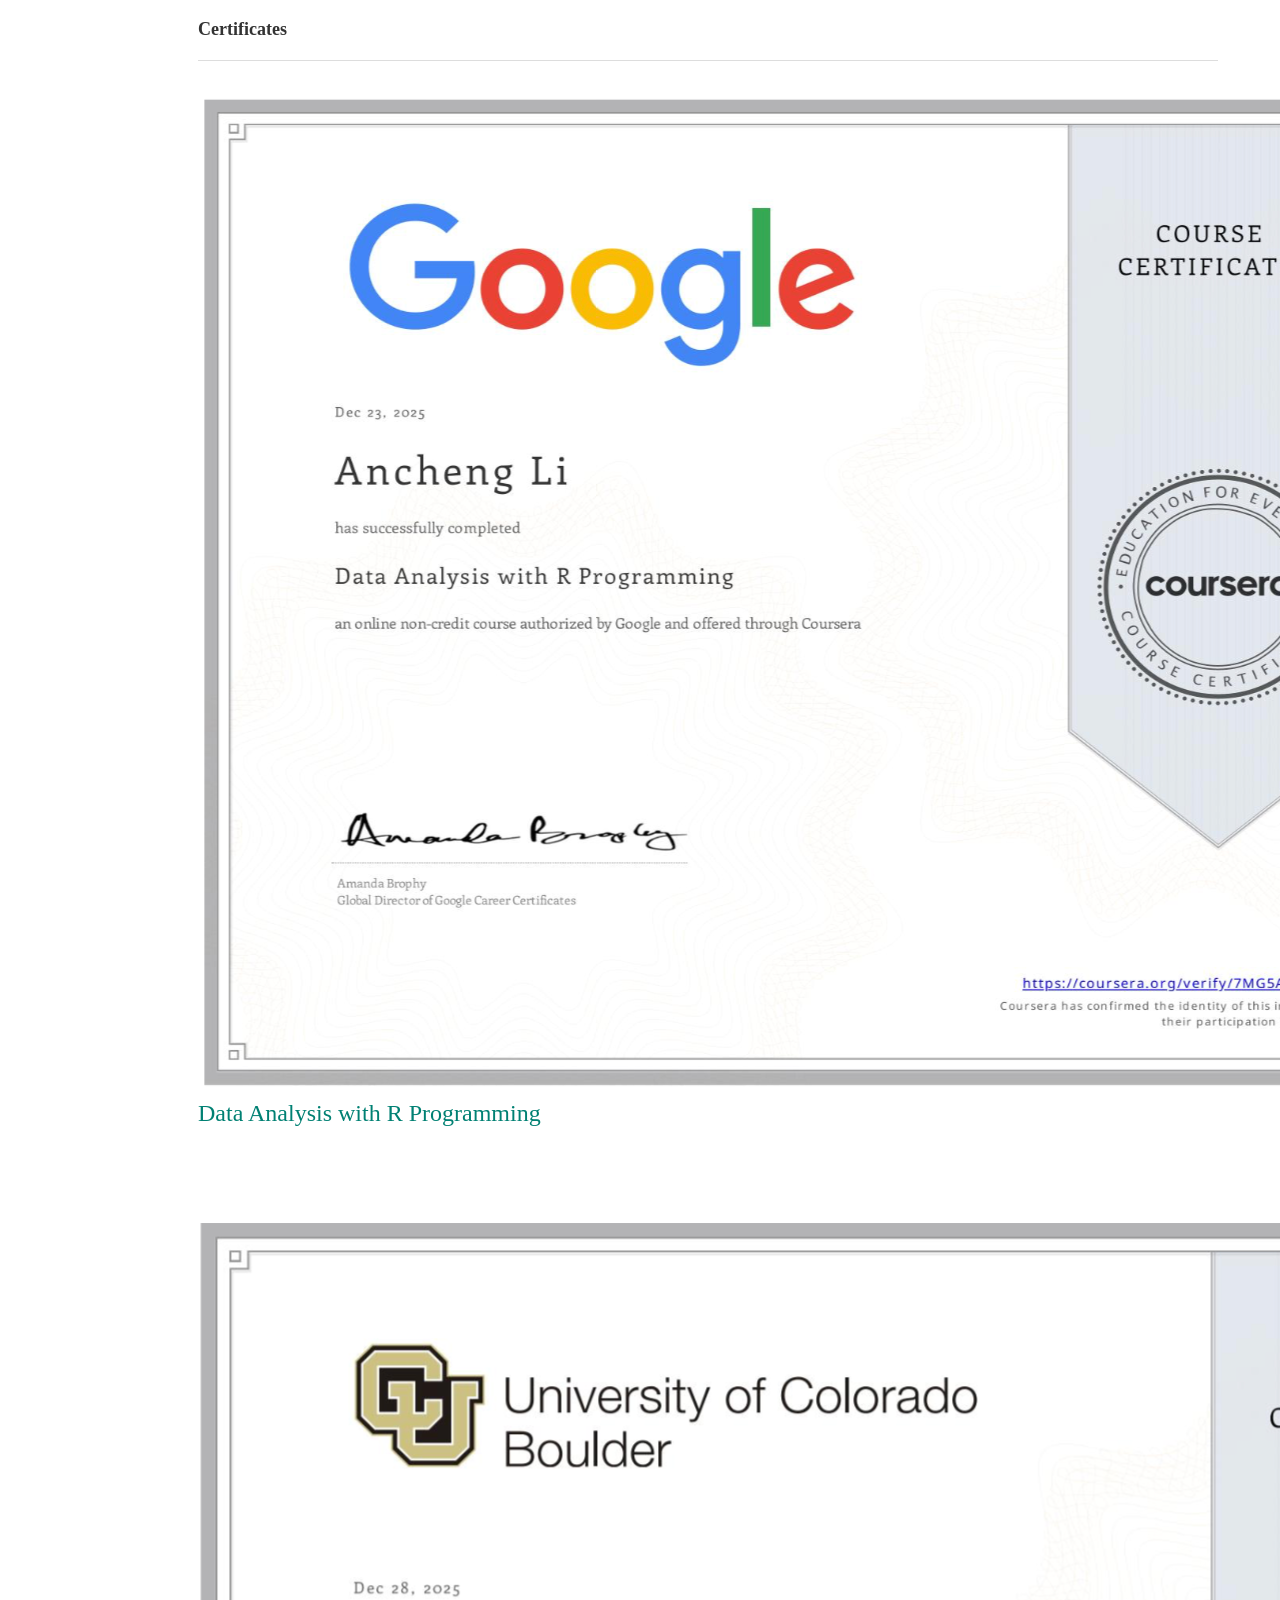
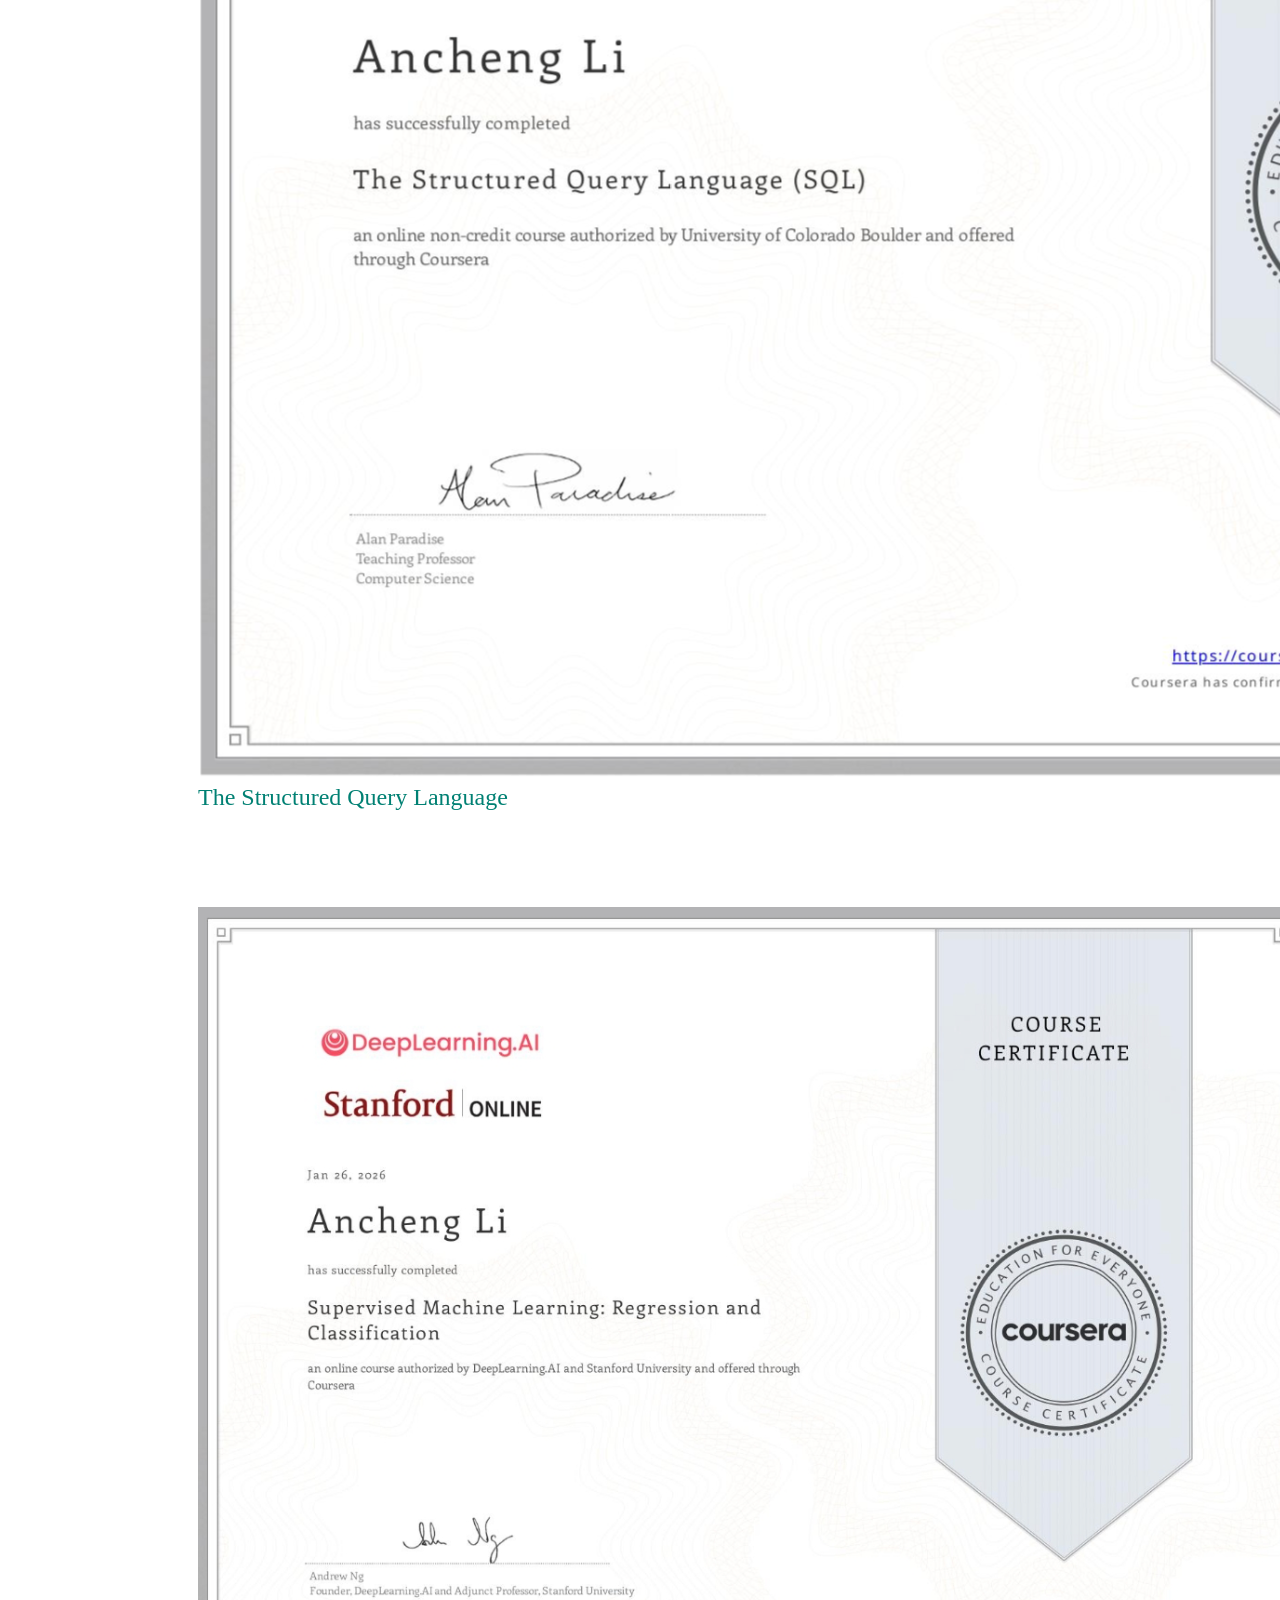
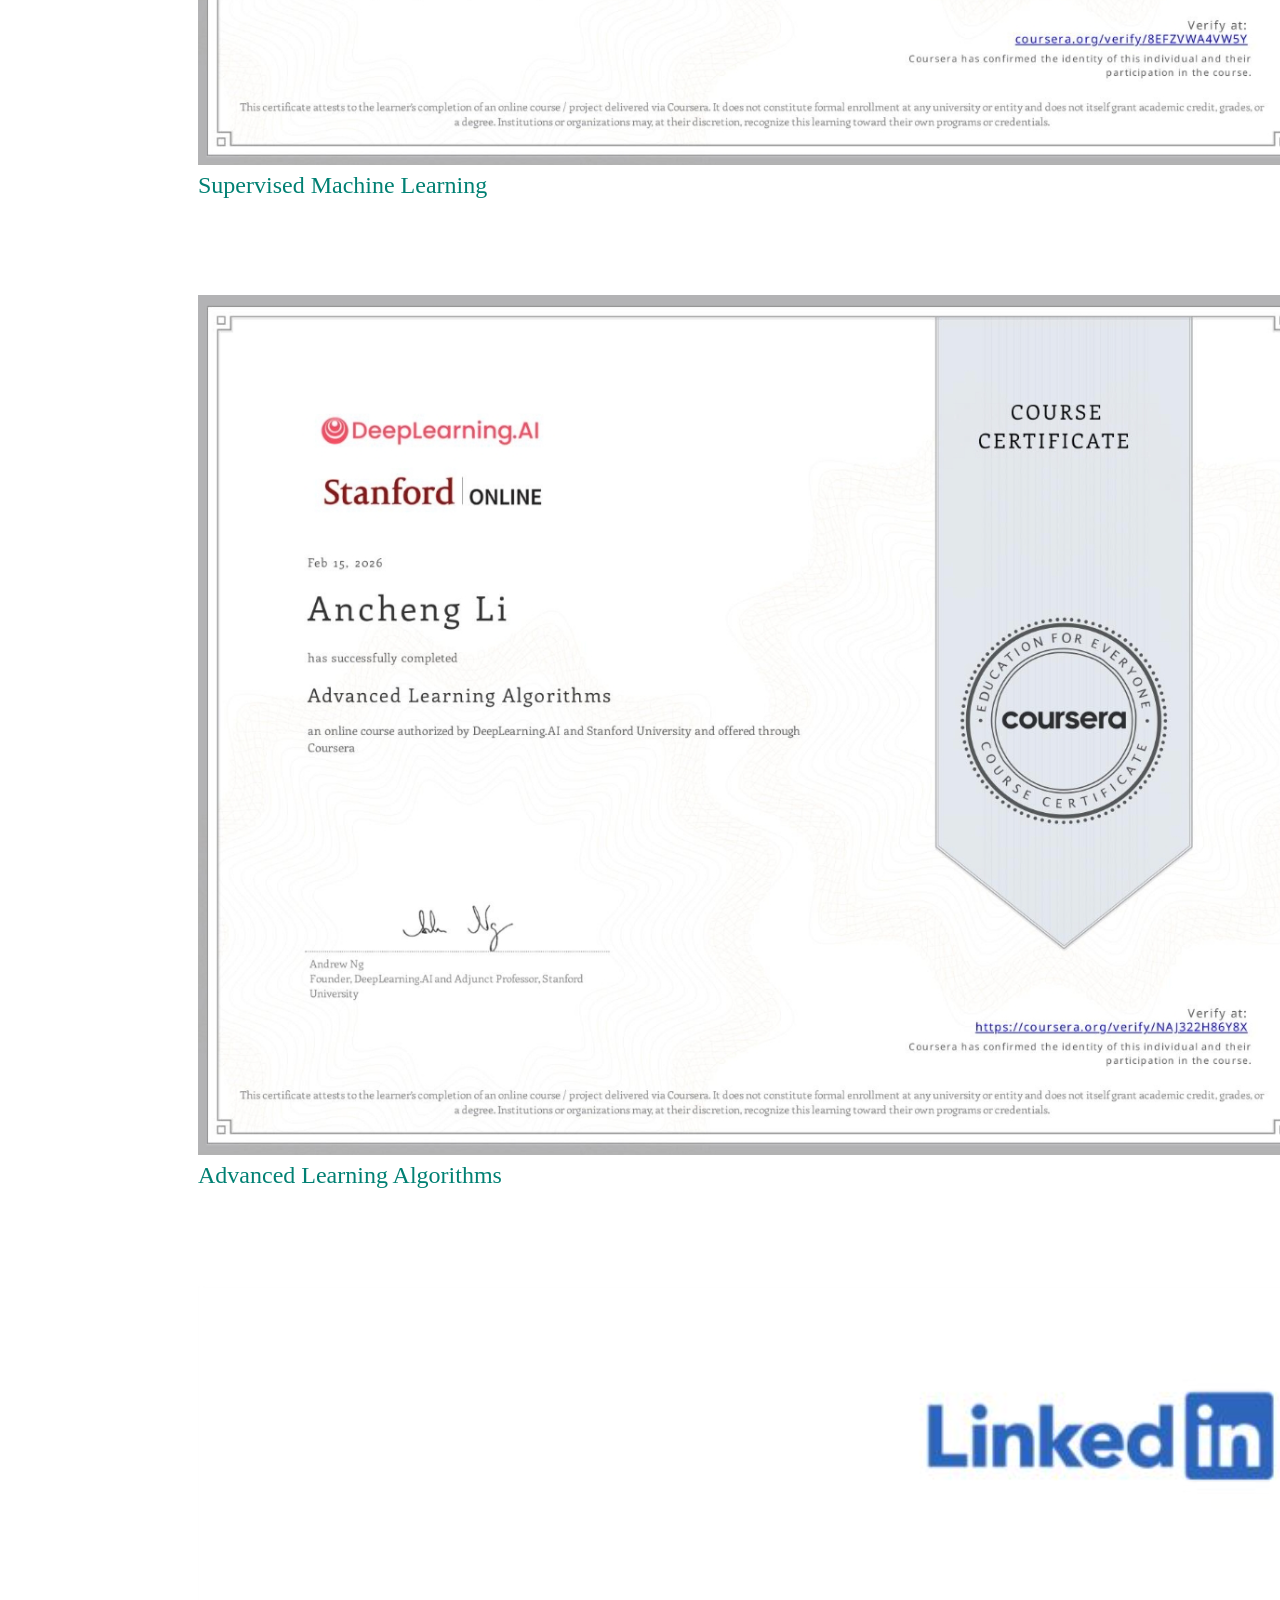
==== commit 8c212a34: "Add approved resume metrics to experience and project descriptions" ====
--- a/index.html
+++ b/index.html
@@ -358,14 +358,14 @@
             <ul>
               <li>
                 Processed and integrated NCAA athletics financial datasets spanning 2019–2024, combining with Directors’ Cup
-standings datasets across FBS institutions. 
-              </li>
-              <li>
-                Cleaned and standardized institution-level data by resolving inconsistencies and creating custom fields in Tableau
+standings datasets across 138 FBS institutions.
+              </li>
+              <li>
+                Cleaned and standardized institution-level data (1000+ records) by resolving inconsistencies and creating custom fields in Tableau
 to support cross-dataset joins and analysis.
               </li>
               <li>Built Tableau visualizations including financial trend, correlation, and various plots to identify performance
-patterns, and presented data-driven insights to athletic department stakeholders.</li>
+patterns (UNC: 7.665 Directors’ Cup points per $1M in expenditures), and presented data-driven insights to athletic department stakeholders.</li>
               <li>
                 <b>Tools:</b> Tableau, Generative AI
               </li>
@@ -396,16 +396,16 @@
             <div class="role brown-text text-darken-2">Program Fellow</div>
             <ul>
               <li>
-                Experienced in designing multi-agent AI systems using LangGraph, OpenAI Agents SDK. Implemented workflows
+                Experienced in designing multi-agent AI systems using LangGraph, OpenAI Agents SDK. Implemented 8+ workflows
 incorporating key agentic design patterns—such as parallelization, prompt chaining, routing, self reflection, evaluator-optimizer loops, and custom MCP
 servers—to automate complex tasks like document analysis and report generation.
               </li>
               <li>
                 Built a RAG system using LangChain and OpenAI’s API to accurately answer domain-specific questions based on a
-provided medicine knowledge base.
-              </li>
-              <li>Engineered a NLP pipeline to classify sentiment across 1973 text reviews, training a Word2Vec model to extract
-word embeddings for a Logistic Regression classifier.</li>
+provided medicine knowledge base (500-character chunks; top-5 similarity retrieval).
+              </li>
+              <li>Engineered a NLP pipeline to classify sentiment across 2,000 text reviews, training a Word2Vec model to extract
+word embeddings for a Logistic Regression classifier (ROC-AUC: 0.72).</li>
               <li>Actively drove technical discussions and collaborated during hands-on lab sessions to troubleshoot issues and refine software implementations.</li>
               <li>
                 <b>Tools:</b> Python, Scikit-Learn, LangGraph, OpenAI Agents SDK, Pandas, Numpy
@@ -623,9 +623,9 @@
                 <ul>
                   <li><b>Tools:</b>Python, Pandas, Scikit-Learn, Word2vec, Jupyter</li>
                   <li>Uses Gensim to clean raw review text by removing punctuation, converting text to lowercase, stripping stop words, and tokenizing review strings into word lists</li>
-                  <li>Trains a continuous Word2Vec model on the preprocessed corpus.</li>
+                  <li>Trains a continuous Word2Vec model on the preprocessed corpus (2,000 reviews).</li>
                   <li>Integrates vectorized text features into scikit-learn's LogisticRegression pipeline to classify binary review polarity.</li>
-                  <li>Evaluates model discriminative ability on hold-out testing splits using evaluation metrics including the Area Under the ROC Curve.</li>
+                  <li>Evaluates model discriminative ability on hold-out testing splits using evaluation metrics including the Area Under the ROC Curve (ROC-AUC: 0.72).</li>
                 </ul>
                 <div class="card-action">
                   <a aria-label="View Source Code" href="https://github.com/Ancheng-git/Book_Review_Sentiment_Classifier"
@@ -694,8 +694,8 @@
                     class="mdi-navigation-close right"></i></span>
                 <ul>
                   <li><b>Tools:</b> Tableau, Excel, Data Modeling, Feature Engineering</li>
-                  <li>Integrated multi-year Knight-Newhouse financial data with Learfield Directors’ Cup standings across NCAA Division I FBS programs.</li>
-                  <li>Engineered a custom Points per Million Dollars metric to quantify institutional athletic spending efficiency and ROI.</li>
+                  <li>Integrated multi-year (2019–2024) Knight-Newhouse financial data (1000+ institution-level records) with Learfield Directors’ Cup standings across NCAA Division I FBS programs (138 institutions).</li>
+                  <li>Engineered a custom Points per Million Dollars metric to quantify institutional athletic spending efficiency and ROI (UNC: 7.665 Directors’ Cup points per $1M in expenditures).</li>
                   <li>Built interactive scatter and lollipop visualizations in Tableau identifying key positive financial performance outliers.</li>
                 </ul>
                 <div class="card-action">
@@ -1381,6 +1381,21 @@
     // Materialize - Initializers
     $(document).ready(function () {
       $(".scrollspy").scrollSpy()
+
+      // Reveal project details across the whole card on devices with a mouse.
+      var projectHover = window.matchMedia("(hover: hover) and (pointer: fine)");
+      $("#projects .card").on("mouseenter mouseleave", function (event) {
+        if (!projectHover.matches) return;
+
+        var opening = event.type === "mouseenter";
+        $(this).children(".card-reveal").velocity("stop").velocity({
+          translateY: opening ? "-100%" : 0
+        }, {
+          duration: opening ? 300 : 225,
+          easing: "easeInOutQuad"
+        });
+      });
+
       // Initialize collapse button
       $(".button-collapse").sideNav({
         menuWidth: 190, // Default is 240
--- a/assets/css/style.css
+++ b/assets/css/style.css
@@ -0,0 +1,711 @@
+.profile-pic {
+  position: relative;
+  max-width:130px;
+  max-height:130px;
+  width: auto;
+  height: auto;
+  overflow: hidden;
+  /* display: inline-block; */
+  
+  
+  /* background-size: cover;  */
+  margin: -31px; 
+  margin-left:-7px;
+  border: 6px solid rgba(0, 77, 64, 0.4); 
+  border-radius: 50% !important;
+}
+
+.profile-pic img {
+  width: 100%;
+  height: auto;
+}
+
+.tracker {
+  /* visibility: hidden; */
+  position: fixed;
+  /* margin-inline-end: auto;  */
+  bottom: 0; 
+  right: 0;
+}
+
+@import url(https://fonts.googleapis.com/css?family=Poiret+One);
+.social {
+  margin: 0 auto;
+  width: auto;
+  text-align: inherit;
+  /* padding: 10px; */
+}
+
+.icon-btn {
+  margin-left: auto;
+  width: 50px;
+  height: 50px;
+  border: 0;
+  color: #FFFFFF;
+  cursor: pointer;
+  font-size: 30px;
+  line-height: 70px;
+  border-radius: 45px;
+  display: inline-block;
+  margin: 4px;
+}
+
+.github {
+  color: black;
+}
+
+.linkedin {
+  color: #0077b5;
+}
+
+.angellist {
+  color: grey;
+}
+
+.icon-btn:hover {
+  transform: scale(1.10);
+  color: #FFFFFF;
+}
+
+.linkedin:hover {
+  background-color: #0077b5;
+}
+
+.angellist:hover {
+  background-color: grey;
+}
+
+.github:hover {
+  background-color: black;
+}
+
+/* Buttons - Read Me, Contact Us */
+
+.readme {
+  position: relative;
+  padding: 11px 35px;
+  background: #fff;
+  color: #00796b;
+  border: 2px solid #fff;
+  font-weight: 600;
+  font-size: 15px;
+  letter-spacing: 1px;
+  display: inline-block;
+  border-radius: 5px;
+  -webkit-border-radius: 5px;
+}
+
+/* .readme:hover{
+  color: white;
+  background-color: #00796b;
+} */
+
+.contactme {
+  position: relative;
+  padding: 11px 35px;
+  background: none;
+  color: #fff;
+  border: 2px solid #fff;
+  font-weight: 600;
+  font-size: 15px;
+  letter-spacing: 1px;
+  display: inline-block;
+  margin-top: 1.5em;
+  border-radius: 5px;
+  -webkit-border-radius: 5px;
+}
+
+.contactme:hover{
+  color: #00796b;
+  background-color: white;
+}
+/* main body */
+
+/* body-color */
+
+body {
+  color: #333;
+  font-size: 18px;
+}
+
+/* body {
+  color: black;
+  font-size: 18px;
+} */
+
+/* main a -- links */
+
+/* a {
+  color: #009688;
+} */
+
+a {
+  color: #004d40;
+}
+
+/* main blockqoute */
+
+/* blockquote {
+  border-left: 5px solid #795548;
+  color: #795548;
+  font-size: 125%;
+  font-weight: 400;
+  margin: 20px 0;
+  padding-left: 1.5rem;
+} */
+
+blockquote {
+  border-left: 5px solid #795548;
+  color: #795548;
+  font-size: 125%;
+  font-weight: 400;
+  margin: 20px 0;
+  padding-left: 1.5rem;
+}
+
+blockquote * {
+  font-size: inherit;
+  line-height: inherit;
+}
+
+.text-center {
+  text-align: center;
+}
+
+/* main nav */
+
+nav {
+  background: white;
+  box-shadow: none;
+  height: 0;
+}
+
+/* nav {
+  background: rgb(149, 126, 212);
+  box-shadow: none;
+  height: 0;
+} */
+
+nav i {
+  padding: 0 15px;
+  position: relative;
+  top: 5px;
+}
+
+/* main */
+
+/* main {
+  background: url(../../assets/img/bg.png) repeat;
+  padding-left: 190px;
+} */
+
+main {
+  background: url(../../assets/img/bg.png) repeat;
+  padding-left: 190px;
+}
+
+dl {
+  margin-top: 0.5rem;
+}
+
+dd {
+  display: inline-block;
+  font-weight: 500;
+  margin-left: 0;
+}
+
+dt {
+  display: inline-block;
+  margin-left: 0.5rem;
+}
+
+ul.side-nav {
+  width: 190px;
+}
+
+ul.side-nav li {
+  padding: 0;
+}
+
+/* ul.side-nav.fixed a {
+  box-sizing: content-box;
+  color: rgb(48, 122, 207);
+  display: block;
+  line-height: 100%;
+  padding: 10px 0 12px;
+} */
+
+ul.side-nav.fixed a {
+  box-sizing: content-box;
+  color: rgb(16, 202, 56);
+  display: block;
+  line-height: 100%;
+  padding: 10px 0 12px;
+}
+
+ul.table-of-contents li.logo a.active, ul.table-of-contents li.logo a:hover {
+  border: none;
+  font-weight: 200;
+}
+
+/* ul.side-nav.fixed li.logo {
+  background-color: #fafafa;
+  border-bottom: 1px solid #ddd;
+  box-sizing: content-box;
+  min-height: 90px;
+  padding: 30px 30px 40px;
+} */
+
+ul.side-nav.fixed li.logo {
+  background-color: #fafafa;
+  border-bottom: 1px solid #ddd;
+  box-sizing: content-box;
+  min-height: 90px;
+  padding: 30px 30px 40px;
+}
+
+ul.side-nav.fixed li.logo a {
+  font-weight: 200;
+  line-height: 100%;
+}
+
+ul.table-of-contents li:not(.logo) a.active, ul.table-of-contents li:not(.logo) a:hover {
+  background-color: #fafafa;
+  border-left: 3px solid;
+}
+
+ul.side-nav.fixed.table-of-contents li:not(.logo) a span, ul#slide-out li:not(.logo) a span {
+  color: #333 !important;
+}
+
+li.logo span {
+  display: block;
+  font-size: 14px;
+}
+
+.brand-logo h1 {
+  font-size: inherit;
+  line-height: inherit;
+  margin: inherit;
+  font-weight: inherit;
+}
+
+.container {
+  width: 95%;
+}
+
+h3 {
+  font-weight: 200;
+  margin-bottom: 60px;
+  margin-top: 0;
+  padding: 30px 40px;
+  text-transform: uppercase;
+}
+
+.section {
+  padding-bottom: 30px;
+  padding-top: 0;
+  position: relative;
+}
+
+.full-height {
+  height: 100vh;
+}
+
+/* Original */
+
+/* #intro.section {
+  background: url(../../assets/img/white-ai-wallpaper.jpg) no-repeat top center/cover;
+  position: relative;
+} */
+
+#intro.section {
+  background: #a7ffeb repeat;
+  position: relative;
+}
+
+#intro.section .container {
+  color: white;
+  font-weight: 200;
+  left: 0;
+  position: absolute;
+  top: 0;
+}
+
+/* #intro.section .container *:not(span) {
+  font-weight: 300;
+  line-height: 150%;
+  padding: 0 30px;
+  text-shadow: 1px 1px 5px rgba(0, 0, 0, 0.5);
+} */
+
+#intro.section .container *:not(span) {
+  font-weight: 300;
+  /* font-weight: 400; */
+  line-height: 150%;
+  /* padding: 0 0px; */
+  text-shadow: 1px 1px 5px rgba(0, 0, 0, 0.5);
+}
+
+#intro.section .underline {
+  border-bottom: 5px solid #24305e;
+}
+
+#intro.section .teal {
+  padding: 0 10px;
+}
+
+.overlay {
+  background-color: rgba(0, 0, 0, 0.4);
+  height: 100%;
+  left: 0;
+  position: absolute;
+  top: 0;
+  width: 100%;
+}
+
+.waves-effect.waves-blue .waves-ripple {
+  /* The alpha value allows the text and background color
+   of the button to still show through. */
+  background-color: rgba(33, 150, 243, 0.2);
+}
+
+.card {
+  margin-bottom: 60px;
+}
+
+.card .role {
+  font-size: 1.25rem;
+  position: absolute;
+  right: 38px;
+  top: 35px;
+}
+
+.card li a {
+  margin-right: 0;
+  color: #333;
+  border-bottom: 2px solid #ffab40;
+}
+
+.card li a:hover {
+  color: #333;
+  font-weight: 500;
+}
+
+.card .card-content {
+  padding-bottom: 30px;
+}
+
+.card .card-content p {
+  padding: 5px 0 0;
+}
+
+.card h5 {
+  font-size: 1.5rem;
+  margin-bottom: -0.5rem;
+  margin-top: 2rem;
+}
+
+.card h6 {
+  font-weight: 300;
+  letter-spacing: 1px;
+  margin-top: 2rem;
+  text-transform: uppercase;
+}
+
+#projects .card-reveal .card-action {
+  position: sticky;
+  bottom: 0;
+  height: 0;
+  padding: 0;
+  border: 0;
+  background-color: transparent;
+  pointer-events: none;
+}
+
+#projects .card-reveal .card-action a {
+  position: absolute;
+  bottom: 0;
+  left: 20px;
+  pointer-events: auto;
+}
+
+#experience .card-action {
+  background-color: rgba(0, 0, 0, 0.02);
+  border: none;
+}
+
+#experience .card .col.s12.m2 a {
+  display: block;
+}
+
+#experience .card .col.s12.m2 a img {
+  max-height: 60px;
+}
+
+.card-action span {
+  font-size: 85%;
+  color: #666;
+}
+
+.card ul {
+  margin-bottom: 0;
+}
+
+.card ul li {
+  line-height: 200%;
+  list-style-type: disc;
+  margin-left: 24px;
+}
+
+.card ul li li {
+  color: #666;
+  font-size: 13px;
+}
+
+.card .card-title {
+  font-size: 24px;
+}
+
+.card .card-content .card-title {
+  line-height: 2.5rem;
+}
+
+.card i.right {
+  margin-left: 10px;
+}
+
+a.hoverline {
+  border-bottom: 3px solid transparent !important;
+  padding: 3px 3px 0 3px;
+  transition: 0.25s all;
+  -moz-transition: 0.25s all;
+  -webkit-transition: 0.25s all;
+}
+
+/* main a.hoverline */
+
+/* a.hoverline:hover {
+  border-bottom: 3px solid #24305e !important;
+} */
+
+a.hoverline:hover {
+  border-bottom: 3px solid #004d40 !important;
+}
+
+#skills .card.large {
+  height: 360px;
+}
+
+#skills h4 {
+  border-bottom: 1px solid #ddd;
+  margin-bottom: 30px;
+  padding-bottom: 20px;
+}
+
+#skills .col img.responsive-img {
+  margin: 0 auto;
+  max-height: 100px;
+  padding-bottom: 10px;
+  text-align: center;
+  vertical-align: middle;
+  display: table-cell;
+}
+
+.card.large .card-content p {
+  color: inherit;
+  margin: 0;
+  padding: 30px 0;
+}
+
+#experience .card-content .row {
+  border-bottom: 1px solid #ddd;
+  padding-bottom: 10px;
+}
+
+.card.large .card-image {
+  height: 230px;
+}
+
+.card.large .card-content {
+  height: auto;
+}
+
+.card.medium .card-image {
+  height: 240px;
+}
+
+.card-action a.btn-floating {
+  margin-bottom: 0;
+}
+
+#contact a:not(.btn-floating) {
+  bottom: 6px;
+  left: 20px;
+  position: relative;
+}
+
+#experience .col.s12.m2 {
+  text-align: center;
+}
+
+.fa-external-link:before {
+  left: 3px;
+  position: relative;
+  top: 2px;
+}
+
+small {
+  display: none;
+}
+
+.grey-text {
+  color: #666 !important;
+}
+
+/* main .teal-text */
+
+.teal-text {
+  color: #008073 !important;
+}
+
+/* .teal-text {
+  color: #0b5e86 !important;
+} */
+
+/* .teal */
+
+.teal {
+  background-color: #008073 !important;
+}
+
+/* .teal {
+  background-color: #00695c !important;
+} */
+
+@media (min-width: 1200px) {
+  #experience .container {
+    width: 860px;
+  }
+}
+
+@media (max-width: 1360px) {
+  .card ul li {
+    font-size: 14px;
+    line-height: 200%;
+    margin-left: 20px;
+  }
+}
+
+@media (max-width: 1160px) {
+  .card ul li {
+    line-height: 150%;
+  }
+}
+
+@media (max-width: 992px) {
+  main {
+    padding-left: 0px;
+    padding-top: 64px;
+  }
+  ul.side-nav a {
+    line-height: 100%;
+    padding: 0;
+    width: 100%;
+  }
+  nav {
+    background: #fff;
+    height: 64px;
+    position: absolute;
+  }
+  nav a.button-collapse, nav a.button-collapse i {
+    color: #009688;
+    height: 56px;
+    line-height: 56px;
+  }
+  h3 {
+    padding: 20px 30px;
+    margin-bottom: 40px;
+  }
+  .container {
+    margin: 0 auto;
+  }
+  nav.hide-on-large.only.trigger {
+    display: block;
+    position: fixed;
+    top: 0;
+    z-index: 2;
+  }
+  .name-title {
+    display: block;
+    height: 100%;
+    padding-top: 15px;
+    text-align: center;
+    width: 100%;
+    position: absolute;
+  }
+  .name-title>span, .name-title>a {
+    position: relative;
+    line-height: 20px;
+  }
+  .name-title a {
+    font-size: 22px;
+    display: block;
+  }
+  .name-title span {
+    display: block;
+    font-size: 14px;
+  }
+  h3, .container {
+    position: relative;
+    top: 64px;
+  }
+  section#intro {
+    margin-bottom: -64px;
+  }
+  .card .role {
+    position: relative;
+    right: initial;
+    top: initial;
+  }
+}
+
+@media (max-width: 600px) {
+  h2 {
+    font-size: 22px;
+    line-height: 200%;
+    margin: 30px 0 0;
+  }
+  #intro.section .container *:not(span) {
+    padding: 0;
+  }
+  .card .card-content .card-title {
+    font-size: 20px;
+    line-height: 24px;
+  }
+  #experience span.card-title {
+    text-align: center;
+    display: block;
+  }
+  #experience span.card-title a {
+    margin: 0;
+  }
+  i.mdi-navigation-close.right {
+    position: relative;
+    bottom: 15px;
+  }
+  #contact a:not(.btn-floating) {
+    text-align: center;
+    display: block;
+    left: initial;
+    bottom: initial;
+  }
+  #contact a.btn-floating.btn-large {
+    display: block;
+    text-align: center;
+    margin: 0 auto;
+  }
+  #intro.section {
+    background-position-x: 30%;
+  }
+}
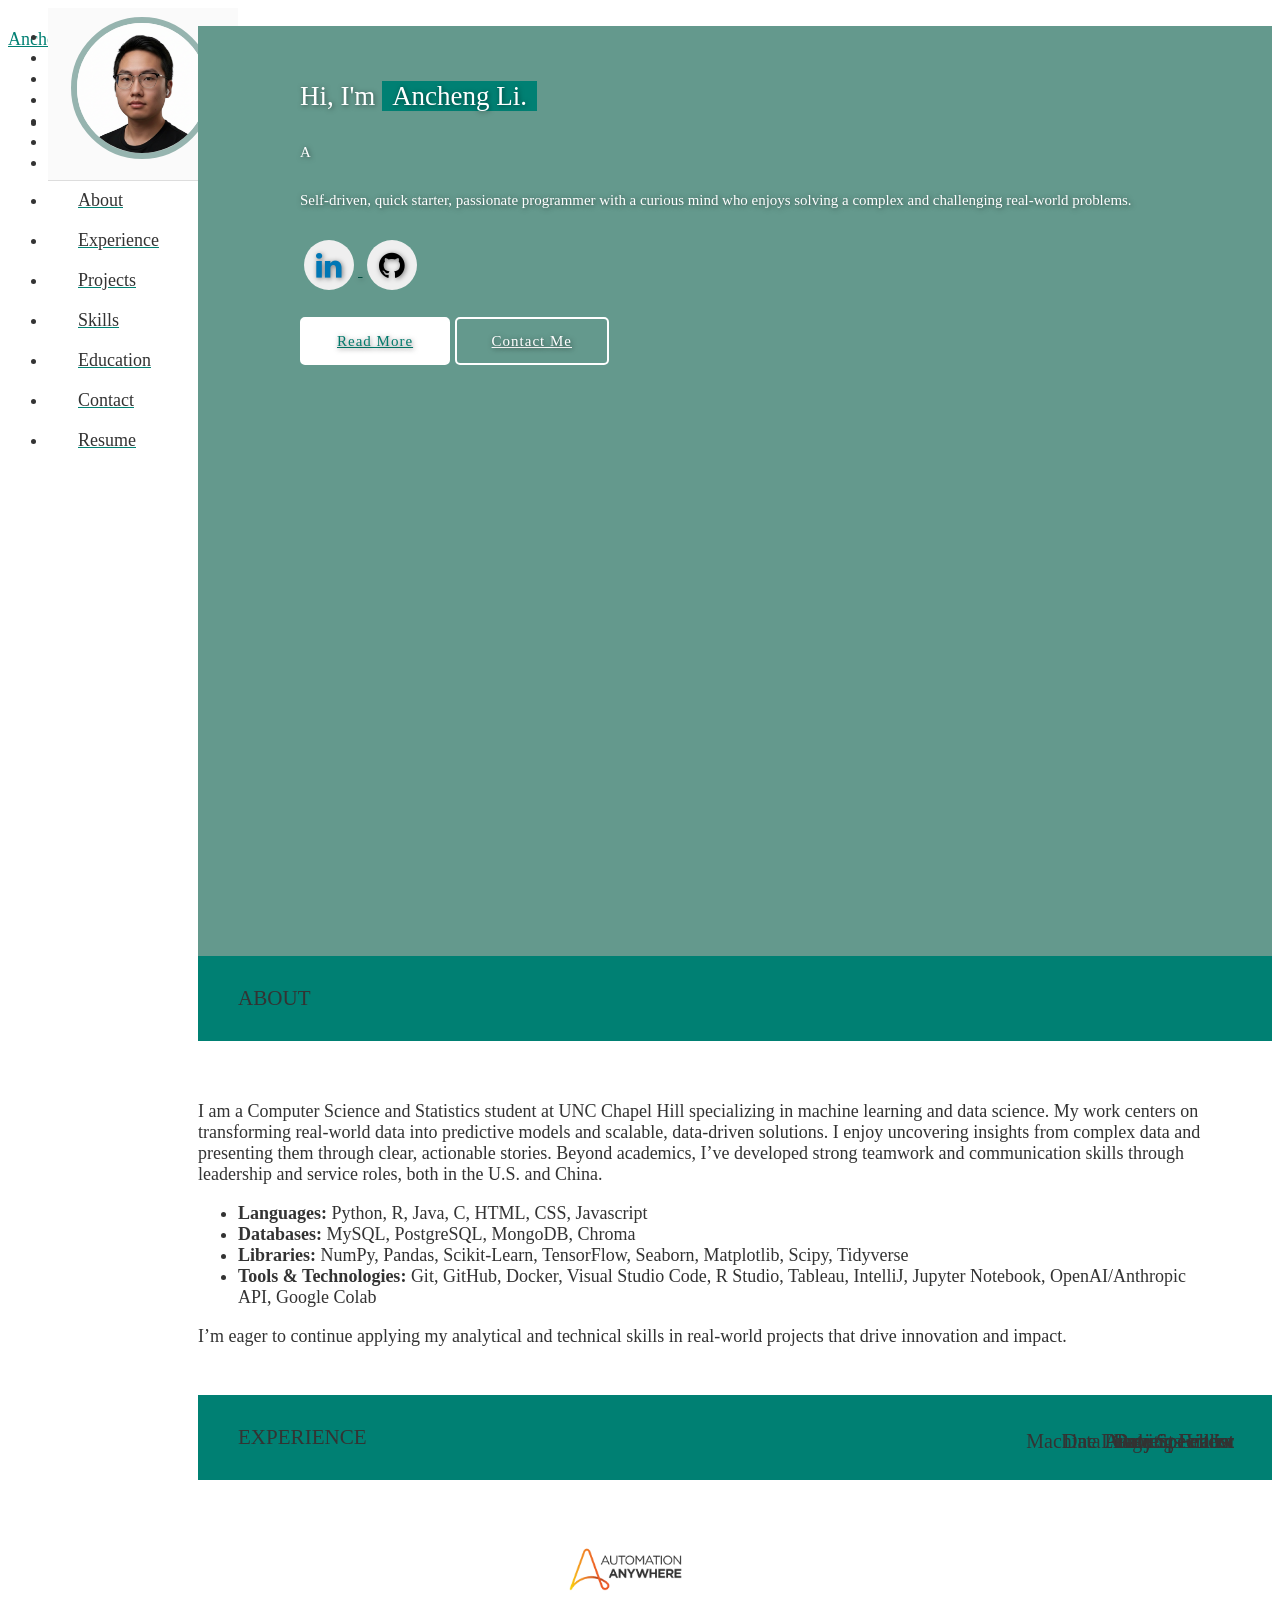
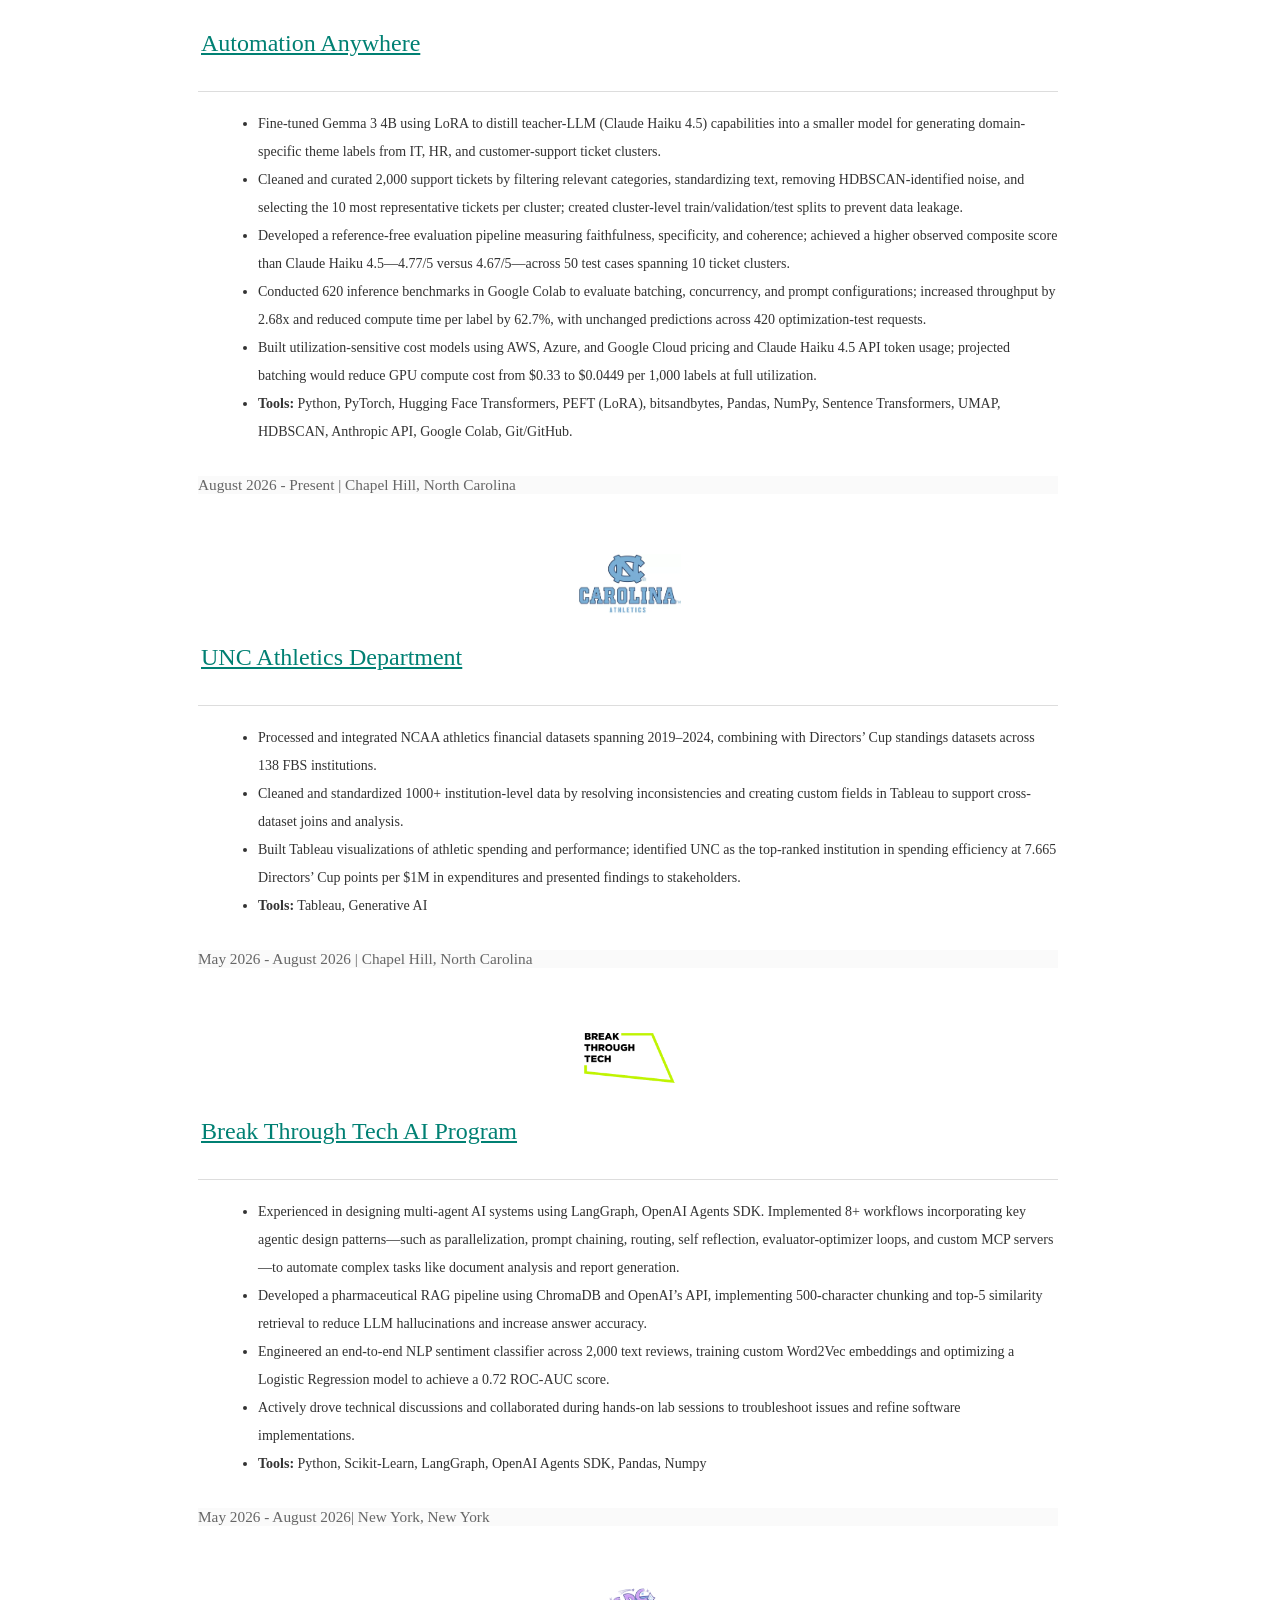
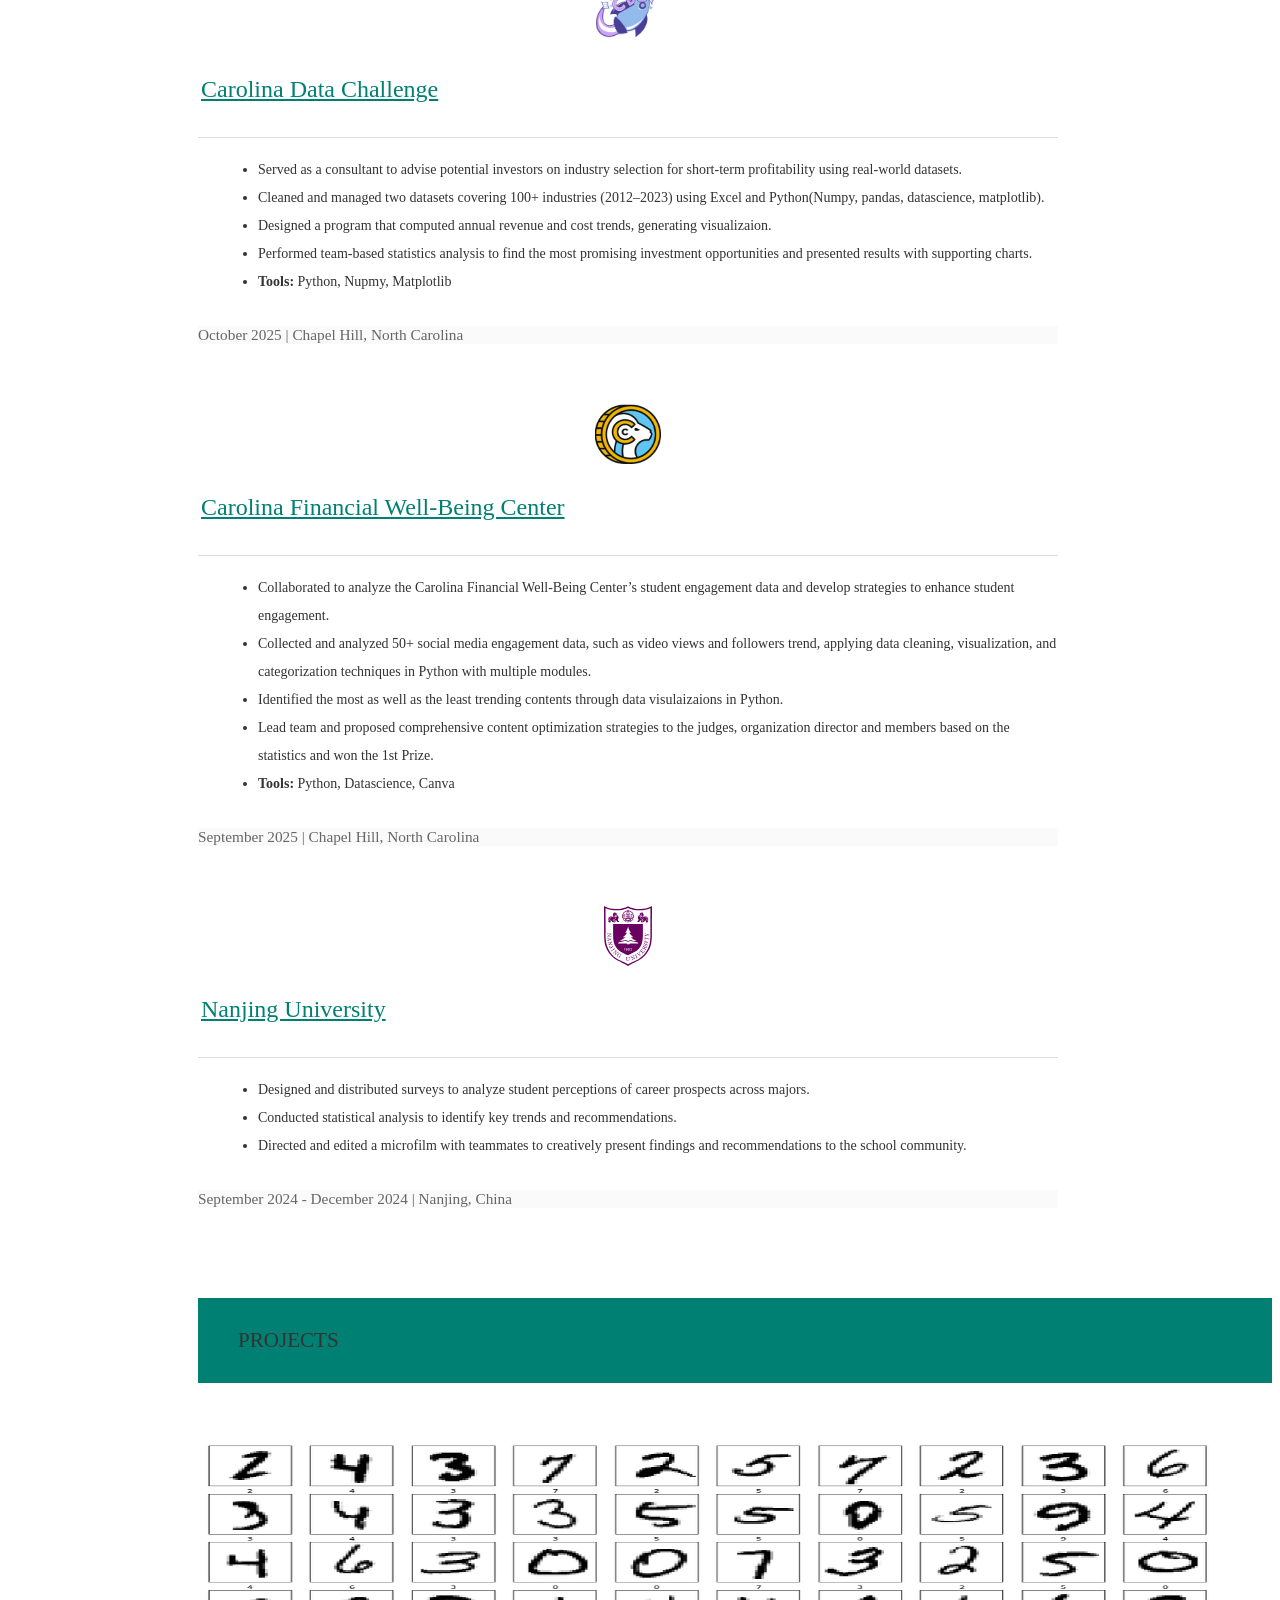
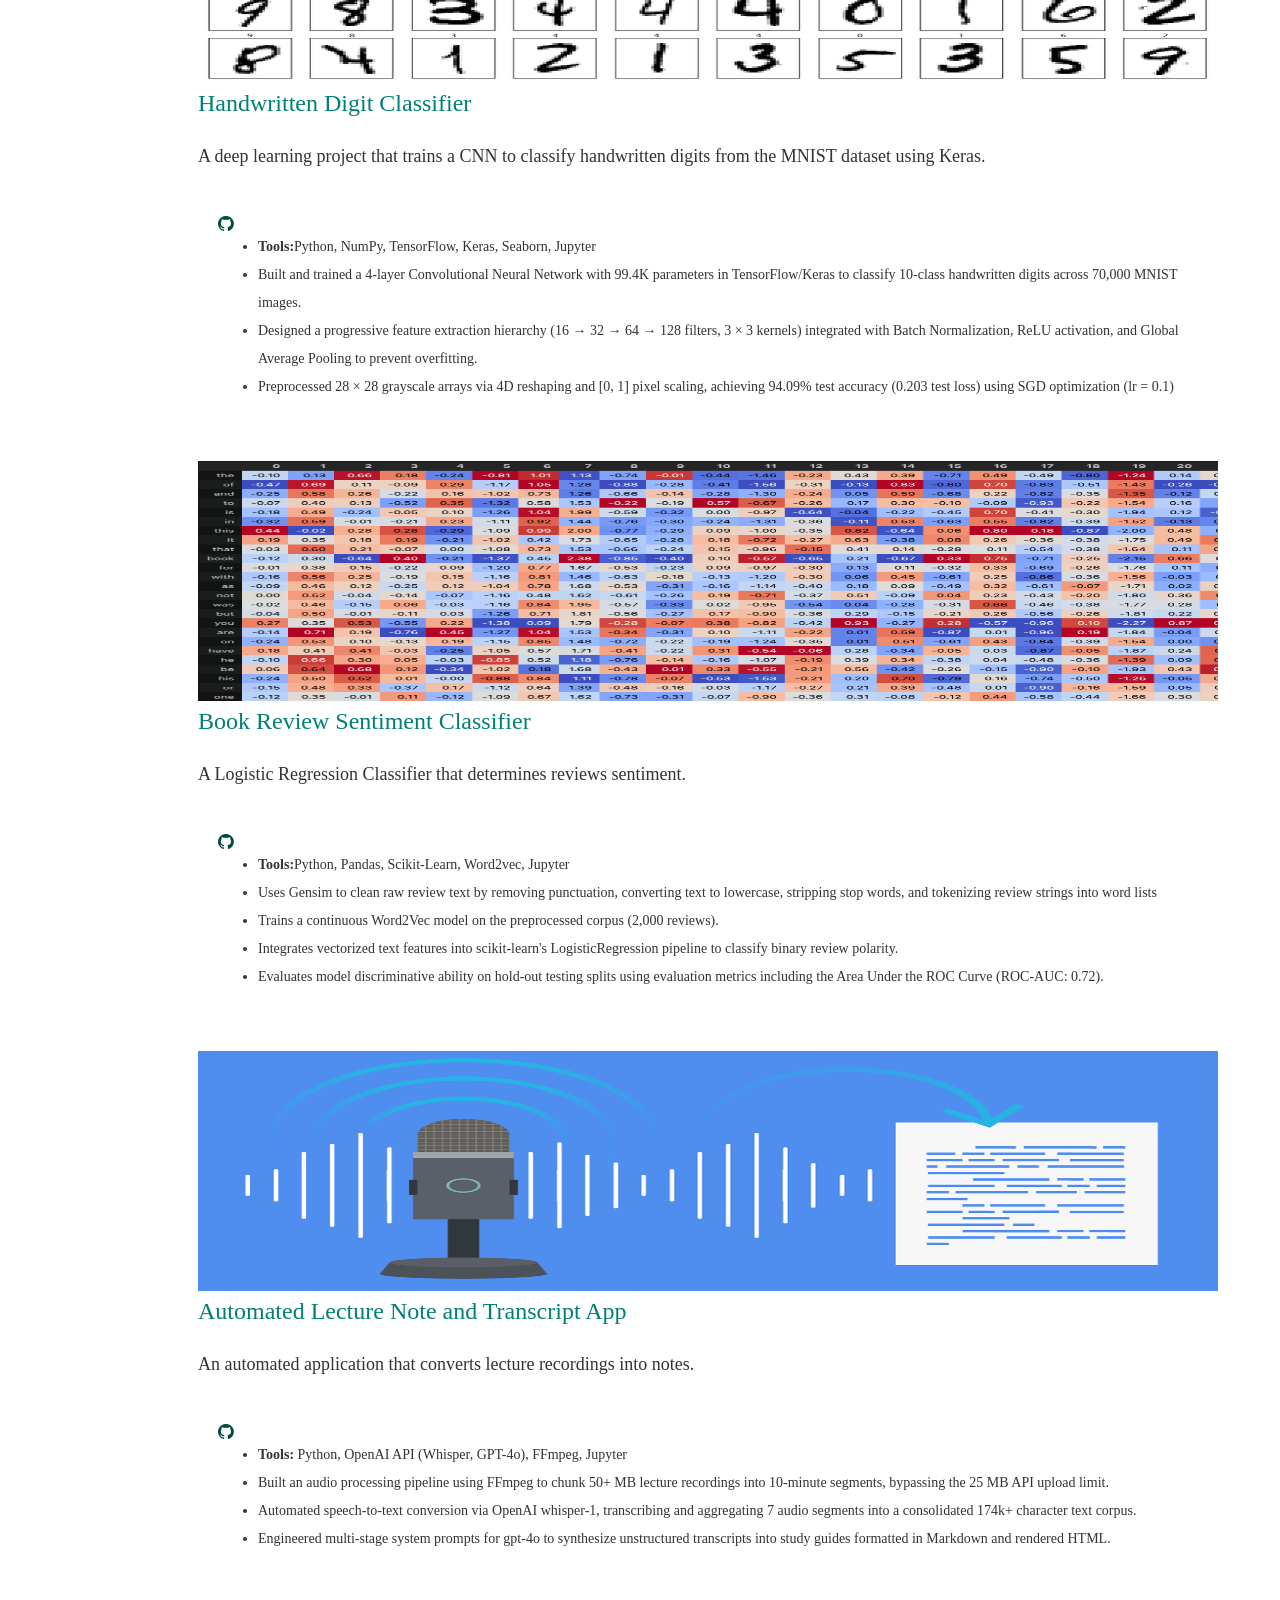
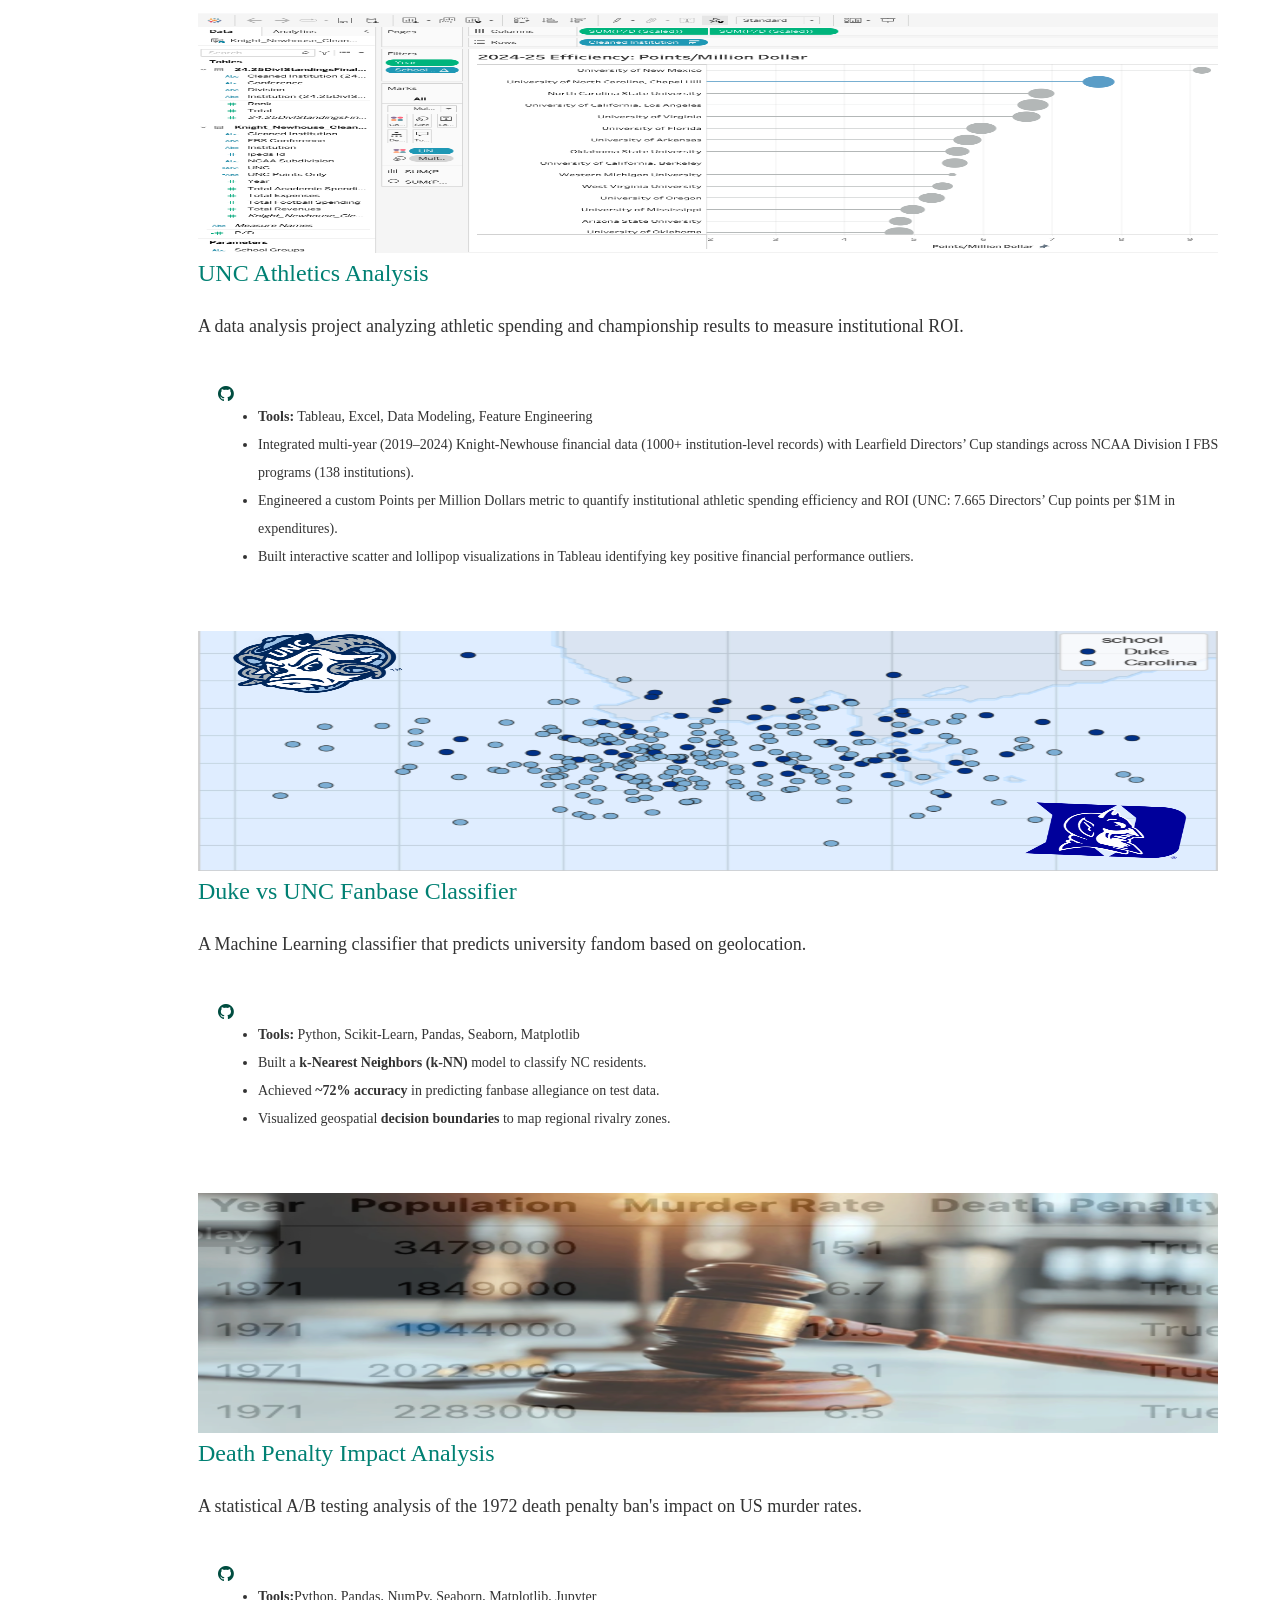
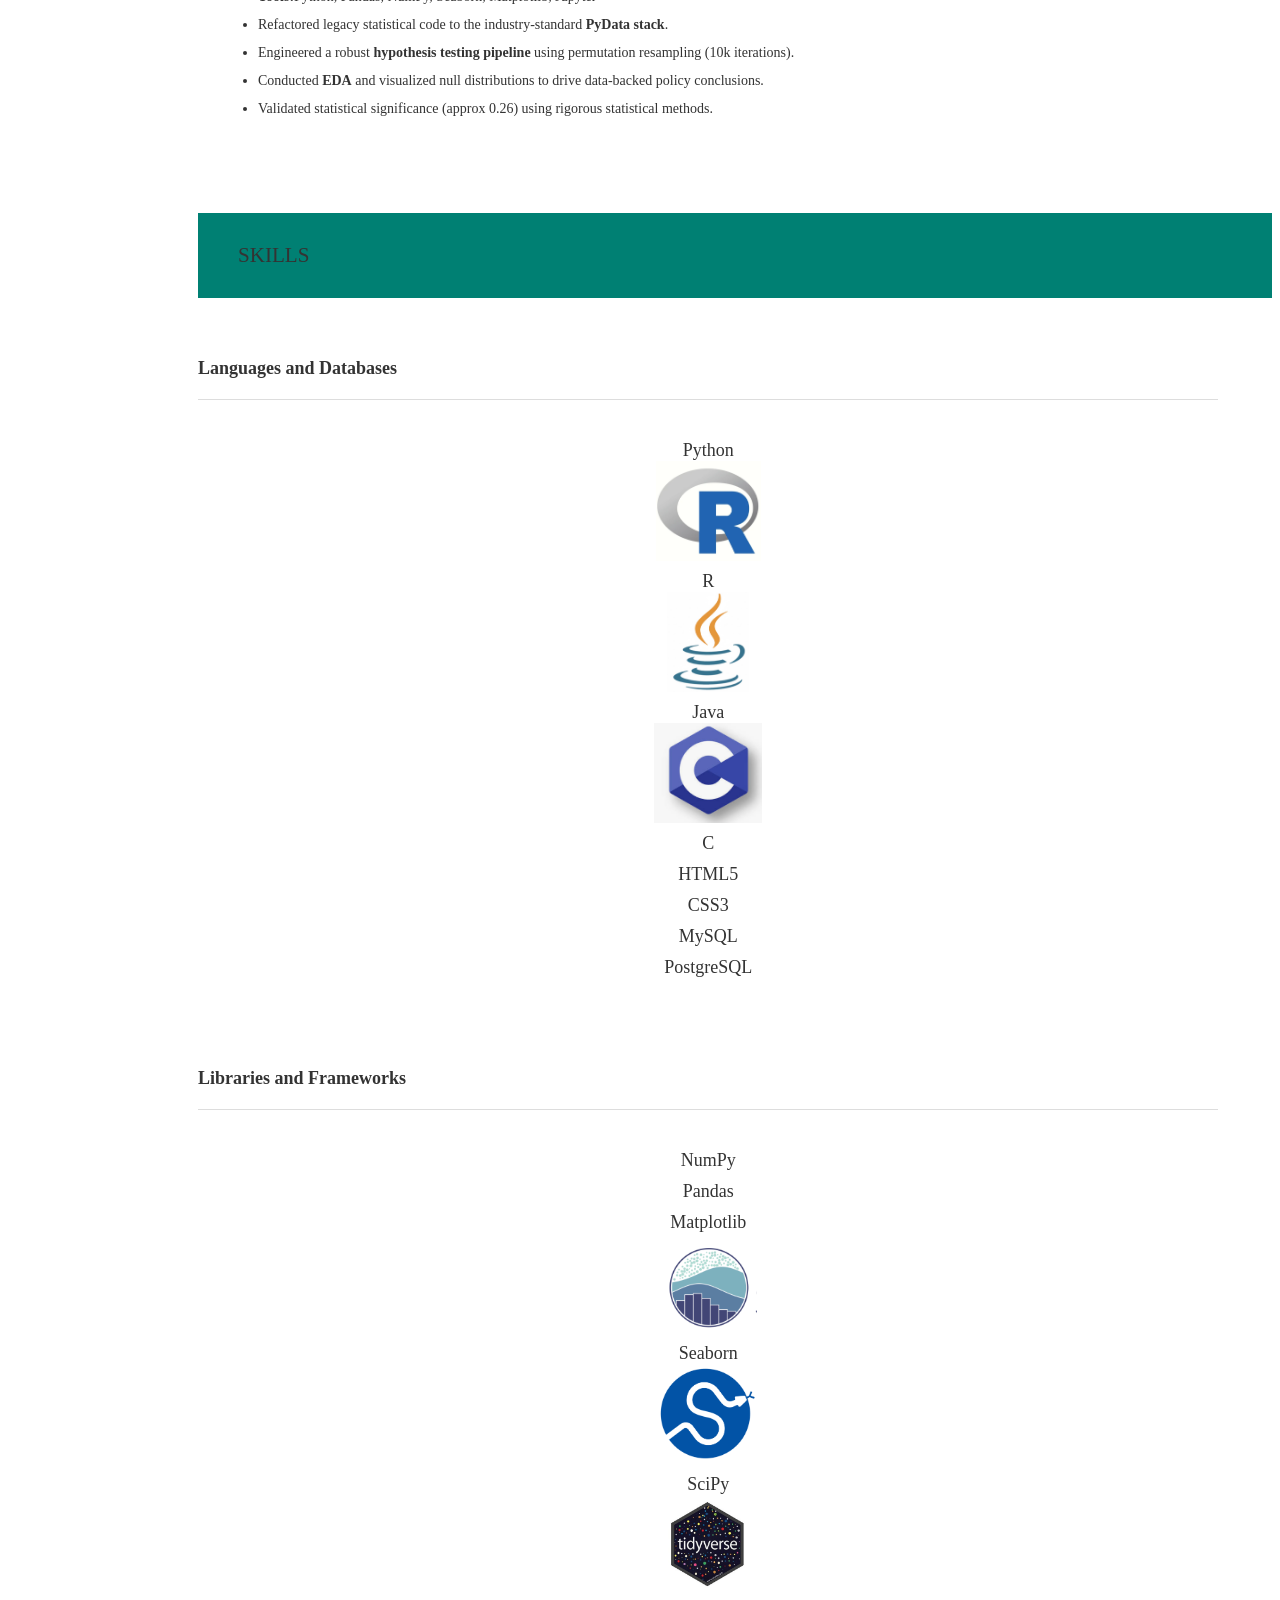
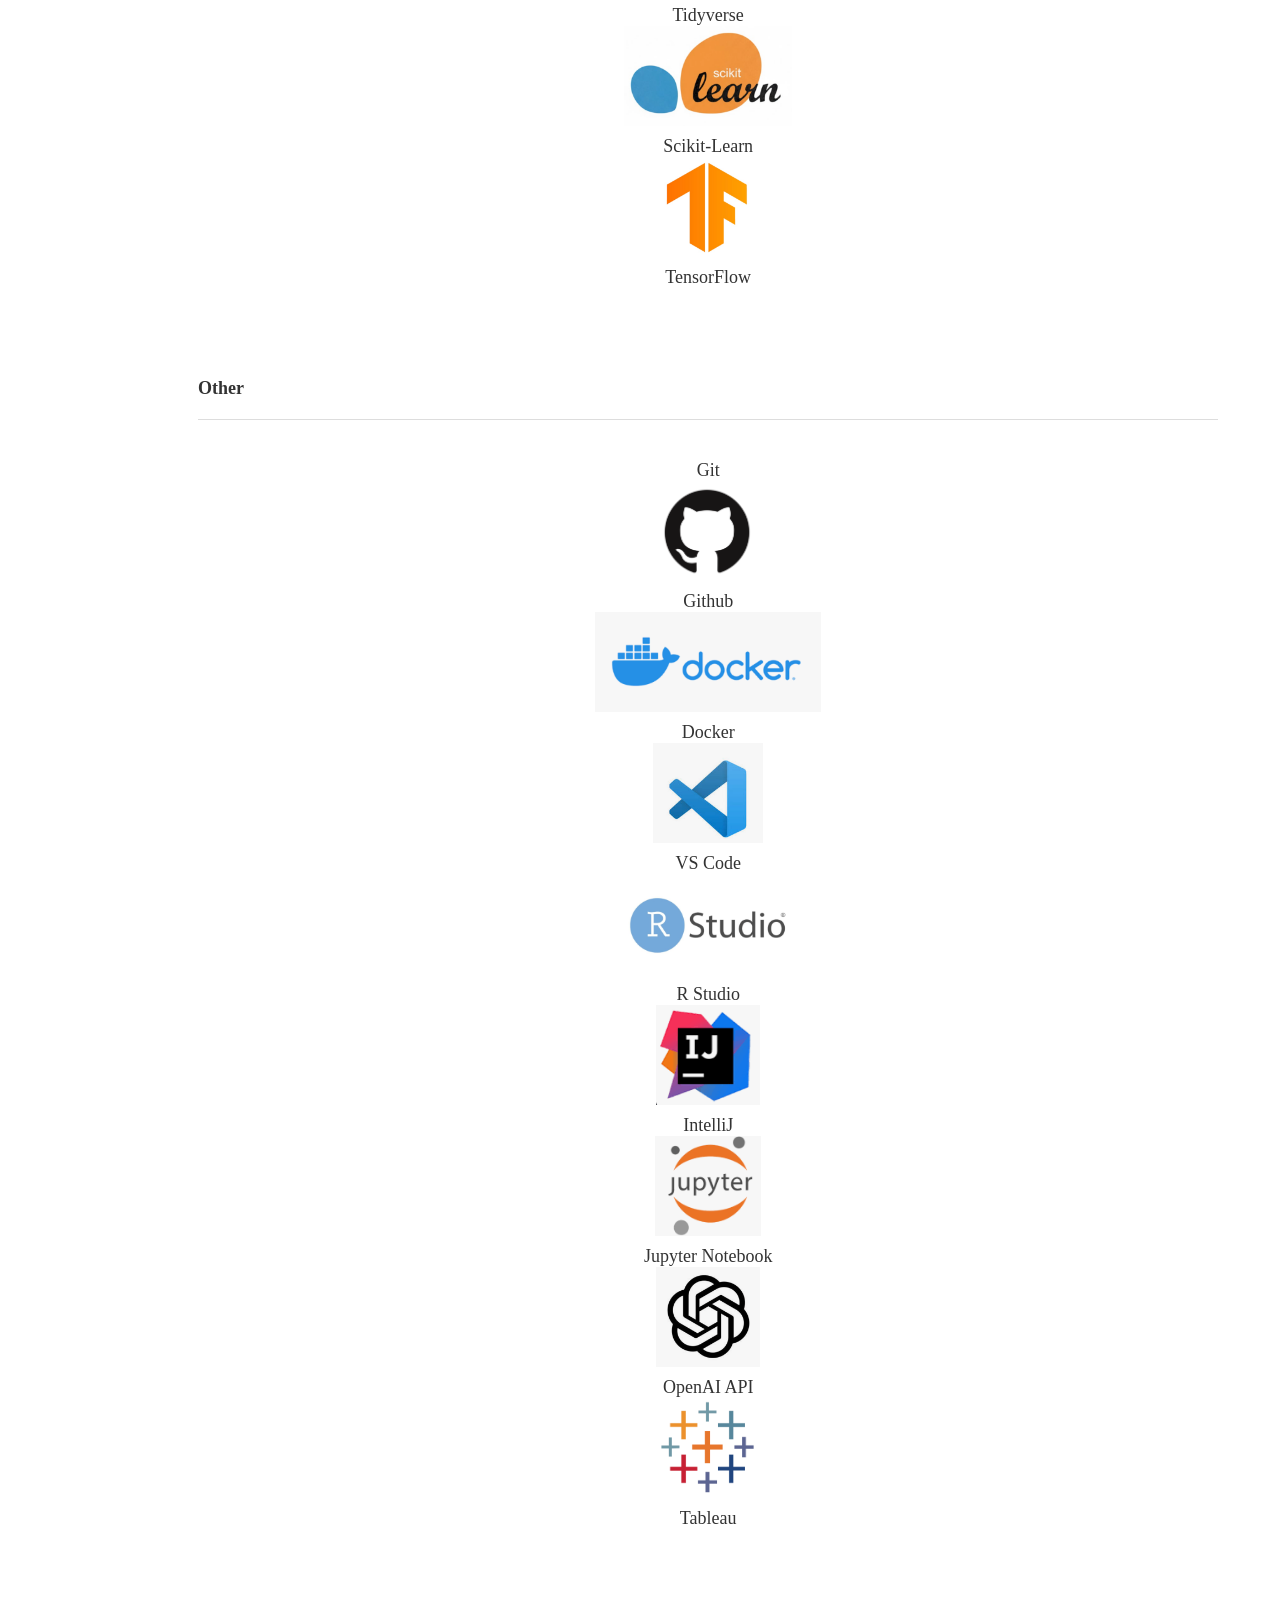
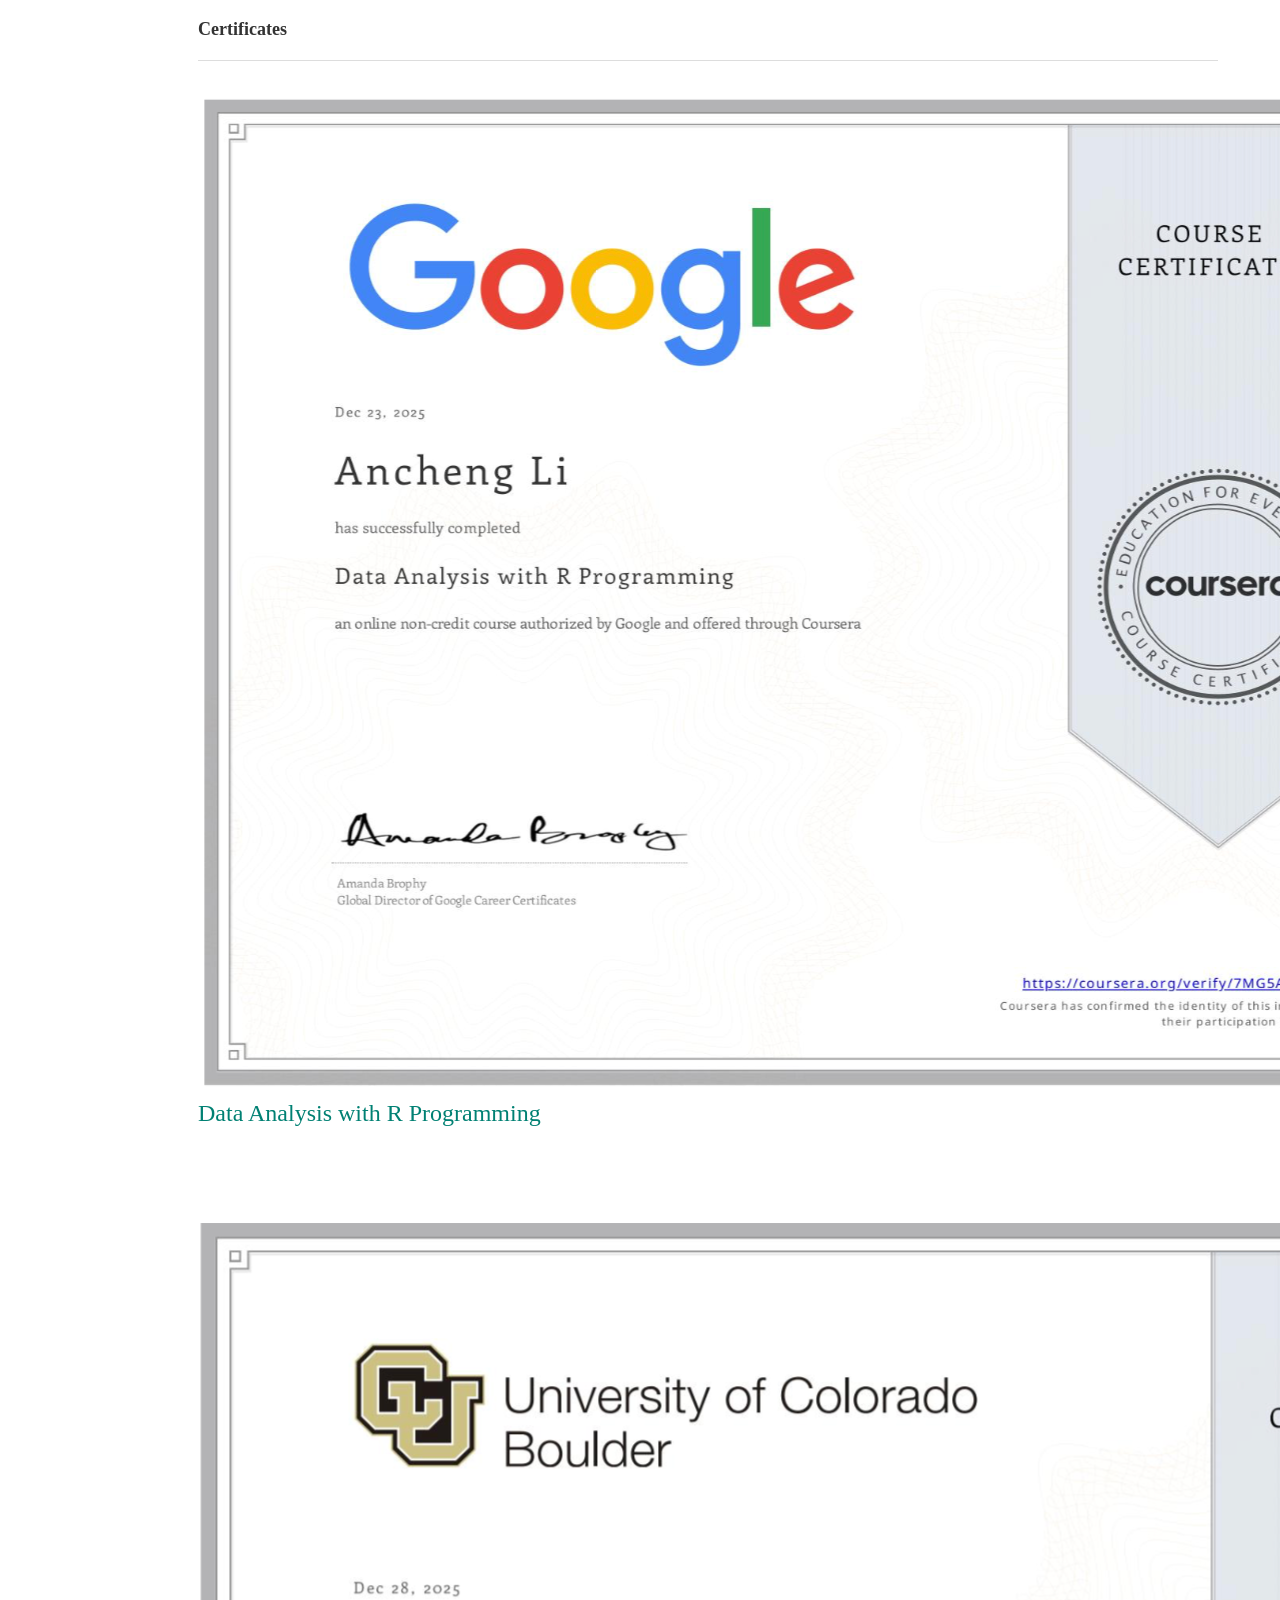
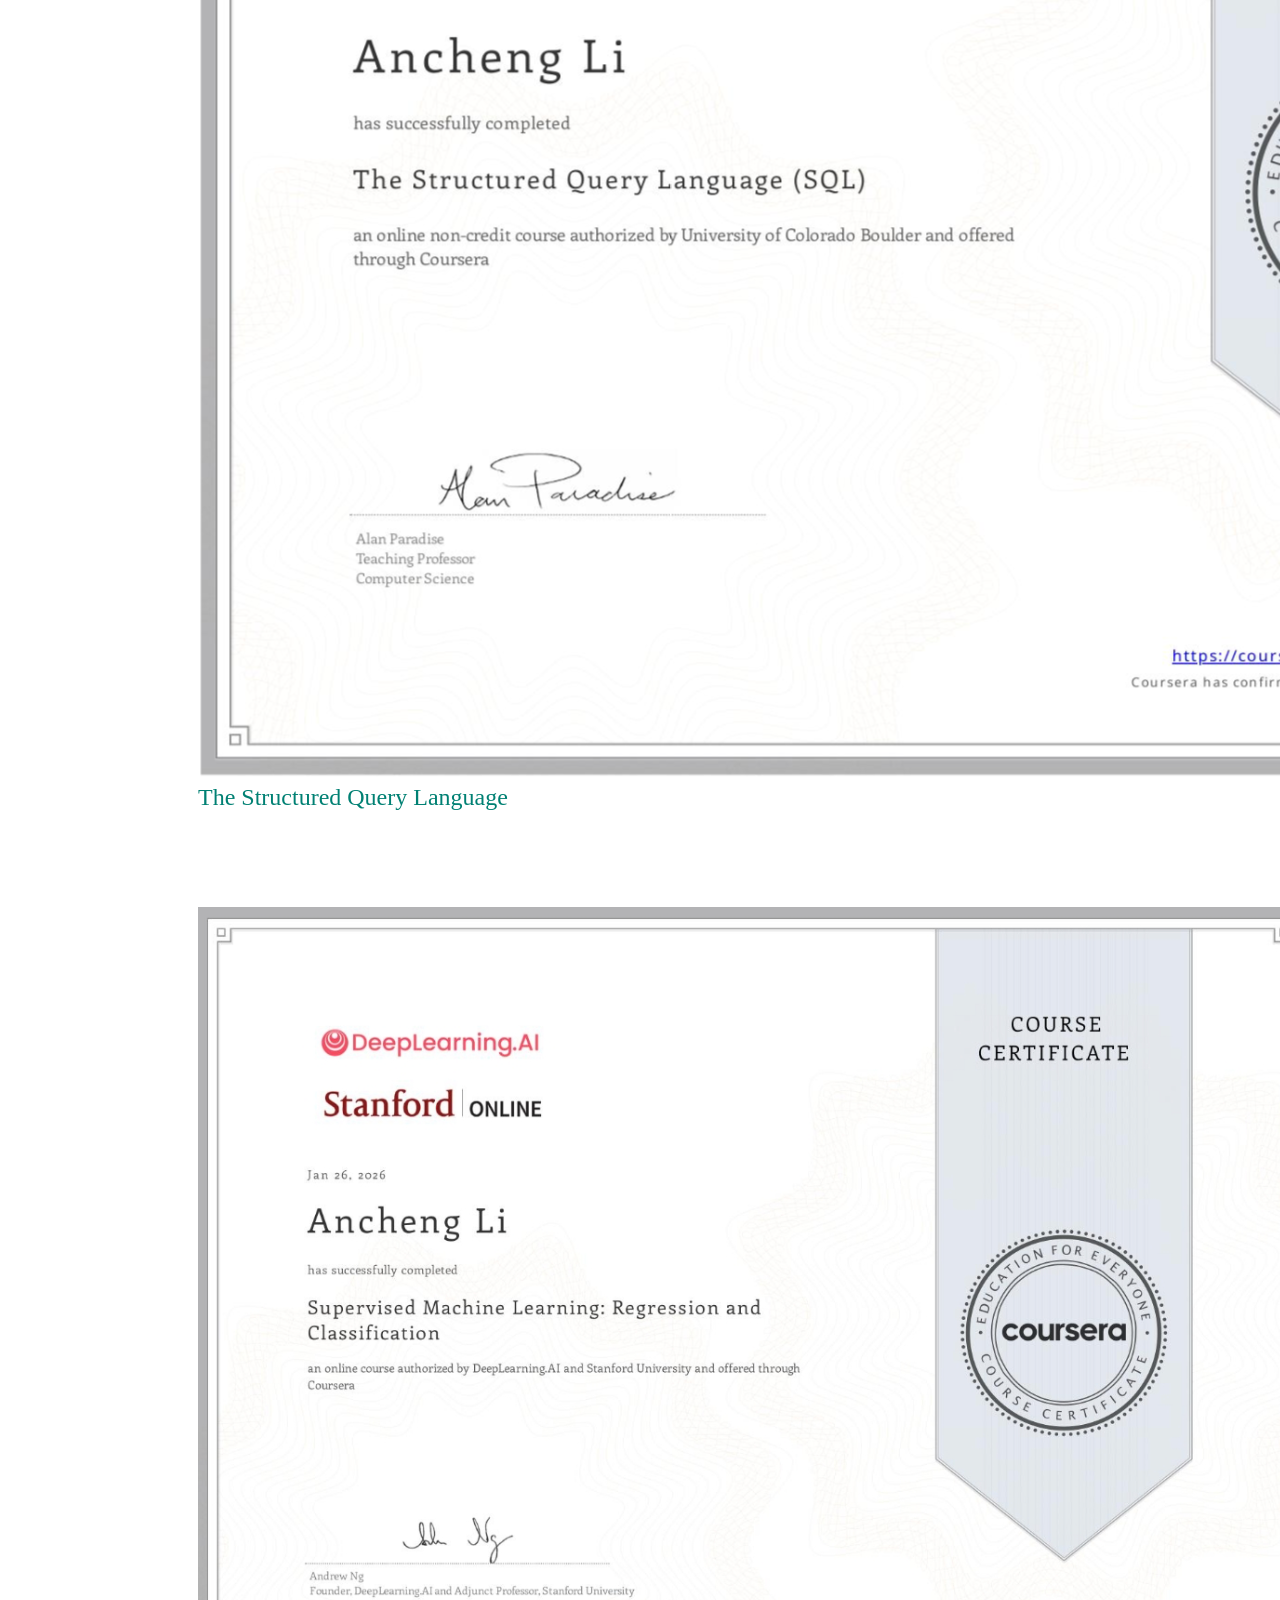
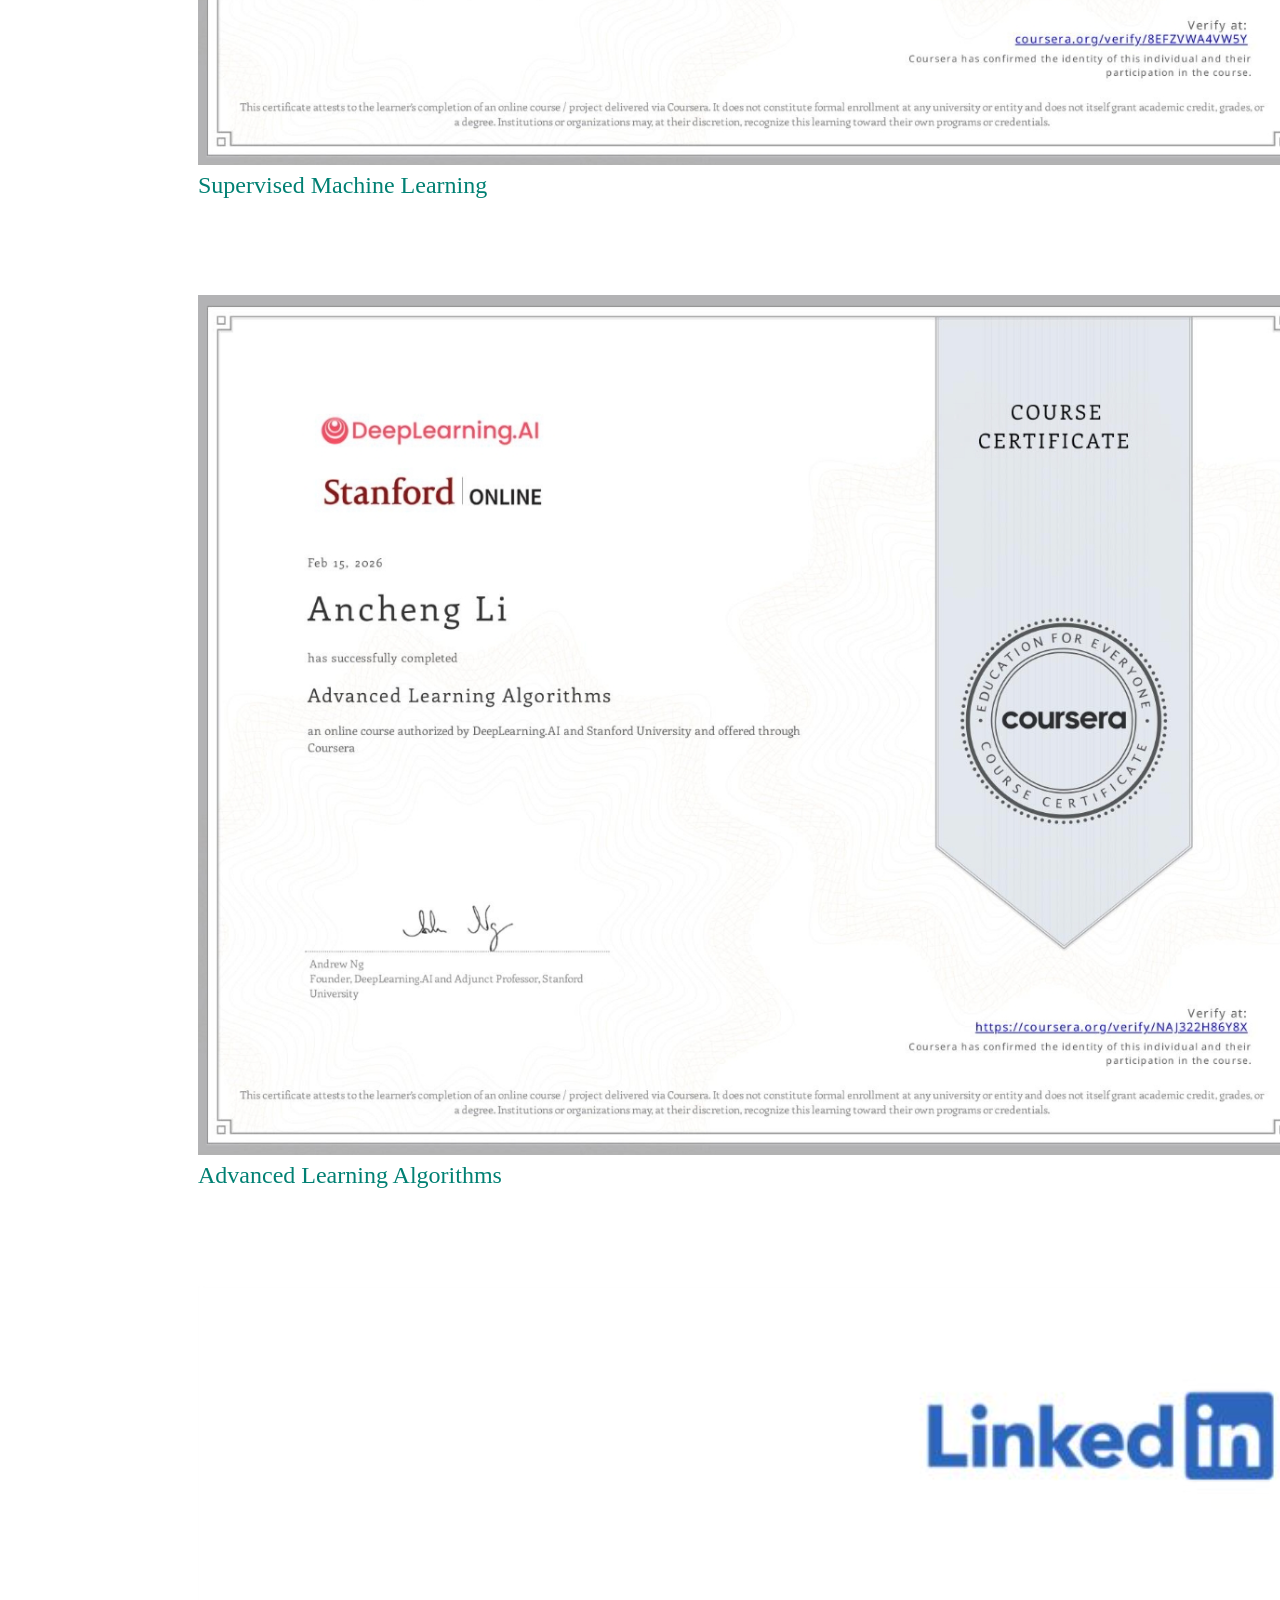
==== commit b36d60c7: "Changed some wording" ====
--- a/index.html
+++ b/index.html
@@ -361,11 +361,10 @@
 standings datasets across 138 FBS institutions.
               </li>
               <li>
-                Cleaned and standardized institution-level data (1000+ records) by resolving inconsistencies and creating custom fields in Tableau
+                Cleaned and standardized 1000+ institution-level data by resolving inconsistencies and creating custom fields in Tableau
 to support cross-dataset joins and analysis.
               </li>
-              <li>Built Tableau visualizations including financial trend, correlation, and various plots to identify performance
-patterns (UNC: 7.665 Directors’ Cup points per $1M in expenditures), and presented data-driven insights to athletic department stakeholders.</li>
+              <li>Built Tableau visualizations of athletic spending and performance; identified UNC as the top-ranked institution in spending efficiency at 7.665 Directors’ Cup points per $1M in expenditures and presented findings to stakeholders.</li>
               <li>
                 <b>Tools:</b> Tableau, Generative AI
               </li>
@@ -401,11 +400,9 @@
 servers—to automate complex tasks like document analysis and report generation.
               </li>
               <li>
-                Built a RAG system using LangChain and OpenAI’s API to accurately answer domain-specific questions based on a
-provided medicine knowledge base (500-character chunks; top-5 similarity retrieval).
-              </li>
-              <li>Engineered a NLP pipeline to classify sentiment across 2,000 text reviews, training a Word2Vec model to extract
-word embeddings for a Logistic Regression classifier (ROC-AUC: 0.72).</li>
+                Developed a pharmaceutical RAG pipeline using ChromaDB and OpenAI’s API, implementing 500-character chunking and top-5 similarity retrieval to reduce LLM hallucinations and increase answer accuracy.
+              </li>
+              <li>Engineered an end-to-end NLP sentiment classifier across 2,000 text reviews, training custom Word2Vec embeddings and optimizing a Logistic Regression model to achieve a 0.72 ROC-AUC score.</li>
               <li>Actively drove technical discussions and collaborated during hands-on lab sessions to troubleshoot issues and refine software implementations.</li>
               <li>
                 <b>Tools:</b> Python, Scikit-Learn, LangGraph, OpenAI Agents SDK, Pandas, Numpy
@@ -472,15 +469,15 @@
             <div class="role brown-text text-darken-2">Case Specialist</div>
             <ul>
               <li>
-                Collaborated in a team to analyze the Carolina Financial Well-Being Center’s student engagement data and develop strategies to enhance student engagement.
-              </li>
-              <li>
-                Collected and analyzed their social media engagement data, such as their video views and followers trend, applying data cleaning, visualization, and categorization techniques in Python with multiple modules.
-              </li>
-              <li>
-                Identified the most trending as well as the least popular video contents and strategies through the visulaizaions
-              </li>
-              <li>Lead my team and proposed comprehensive content optimization strategies to the judges, organization director and members based on the statistics and won the 1st Prize.</li>
+                Collaborated to analyze the Carolina Financial Well-Being Center’s student engagement data and develop strategies to enhance student engagement.
+              </li>
+              <li>
+                Collected and analyzed 50+ social media engagement data, such as video views and followers trend, applying data cleaning, visualization, and categorization techniques in Python with multiple modules.
+              </li>
+              <li>
+                Identified the most as well as the least trending contents through data visulaizaions in Python.
+              </li>
+              <li>Lead team and proposed comprehensive content optimization strategies to the judges, organization director and members based on the statistics and won the 1st Prize.</li>
               <li>
                 <b>Tools:</b> Python, Datascience, Canva
               </li>
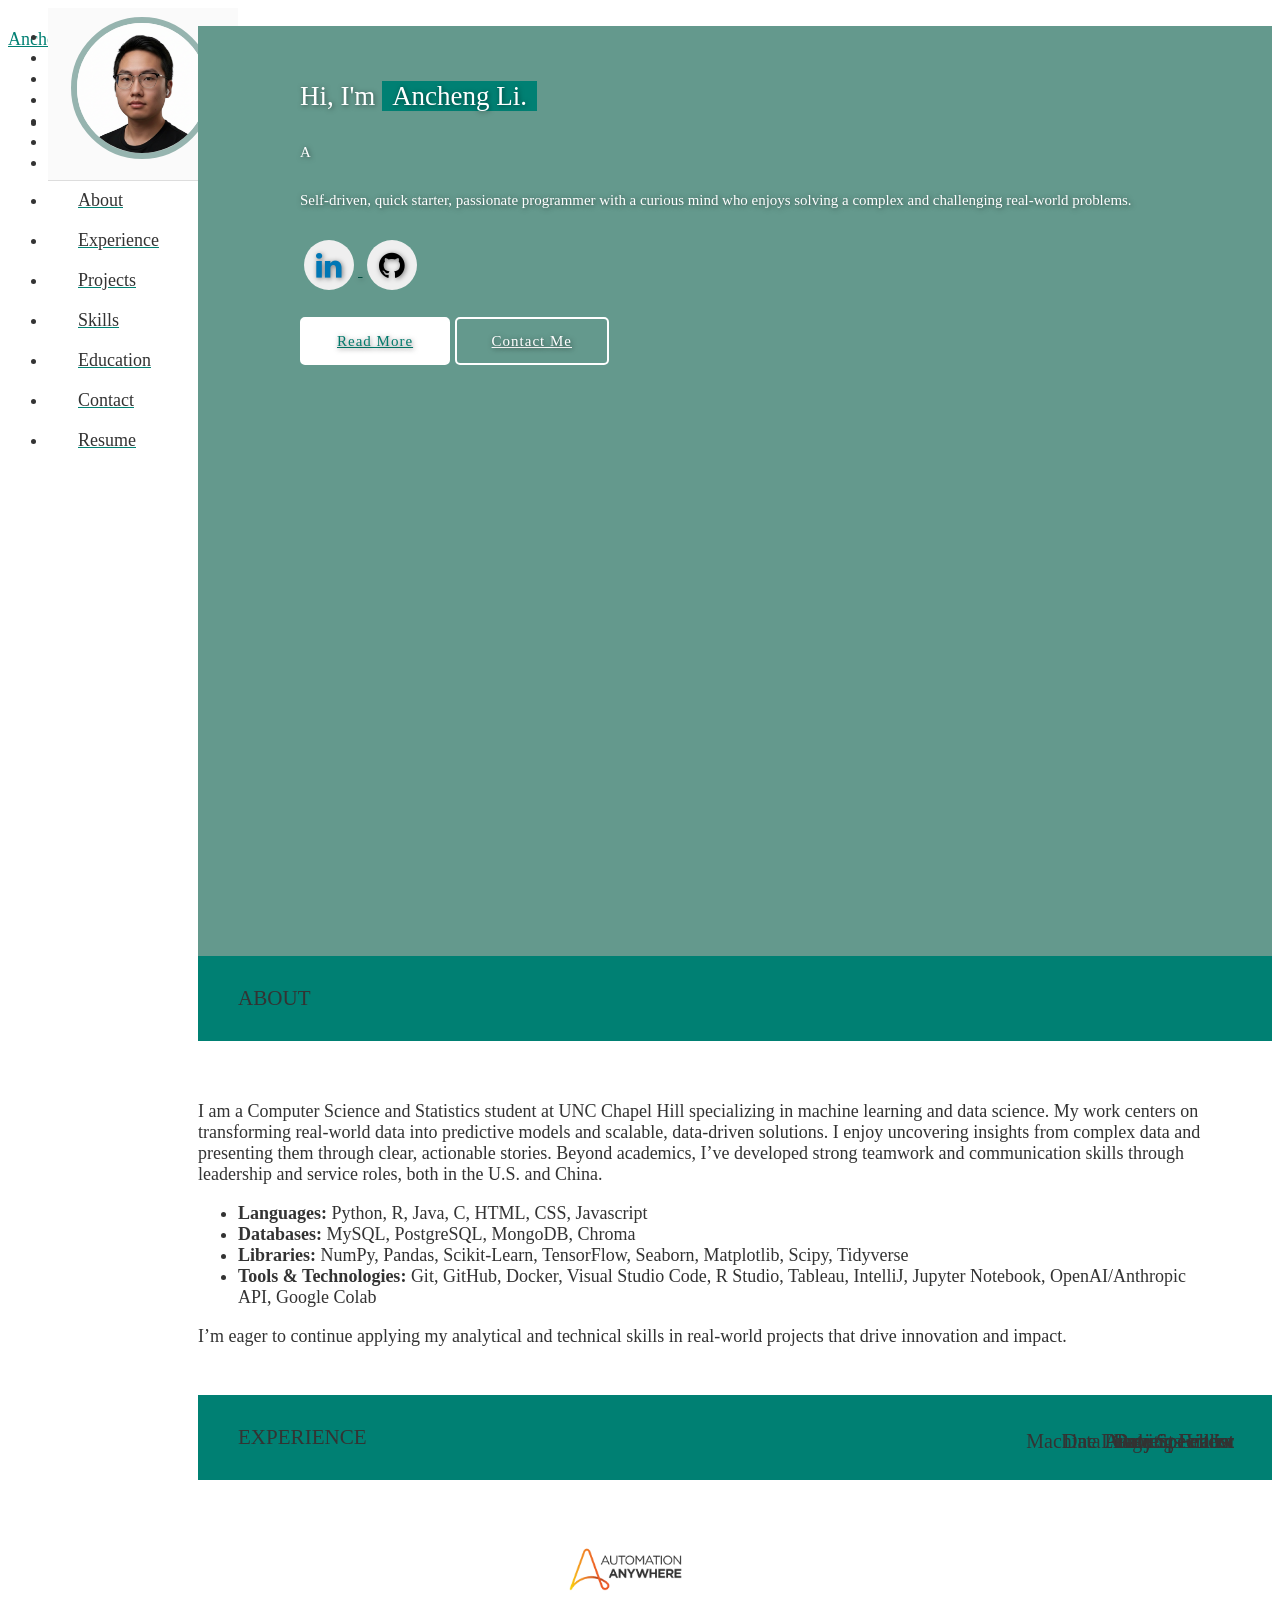
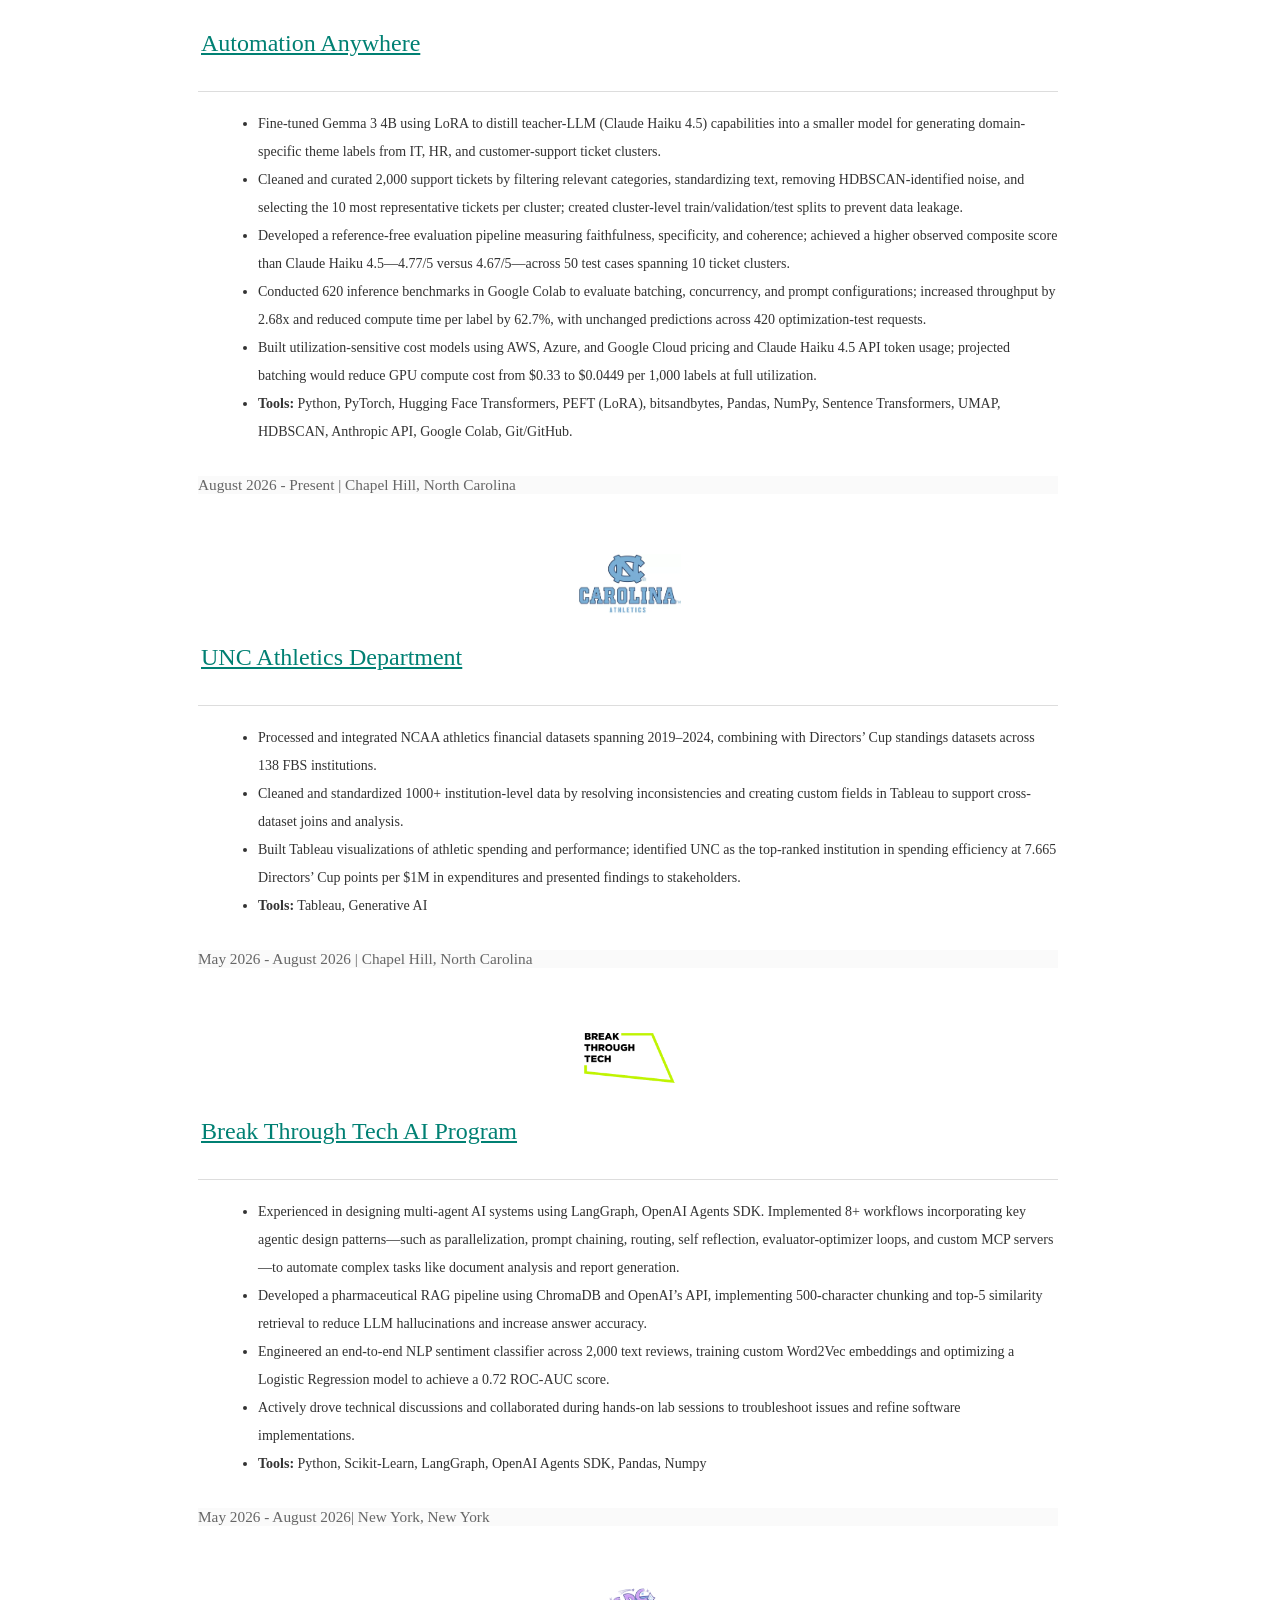
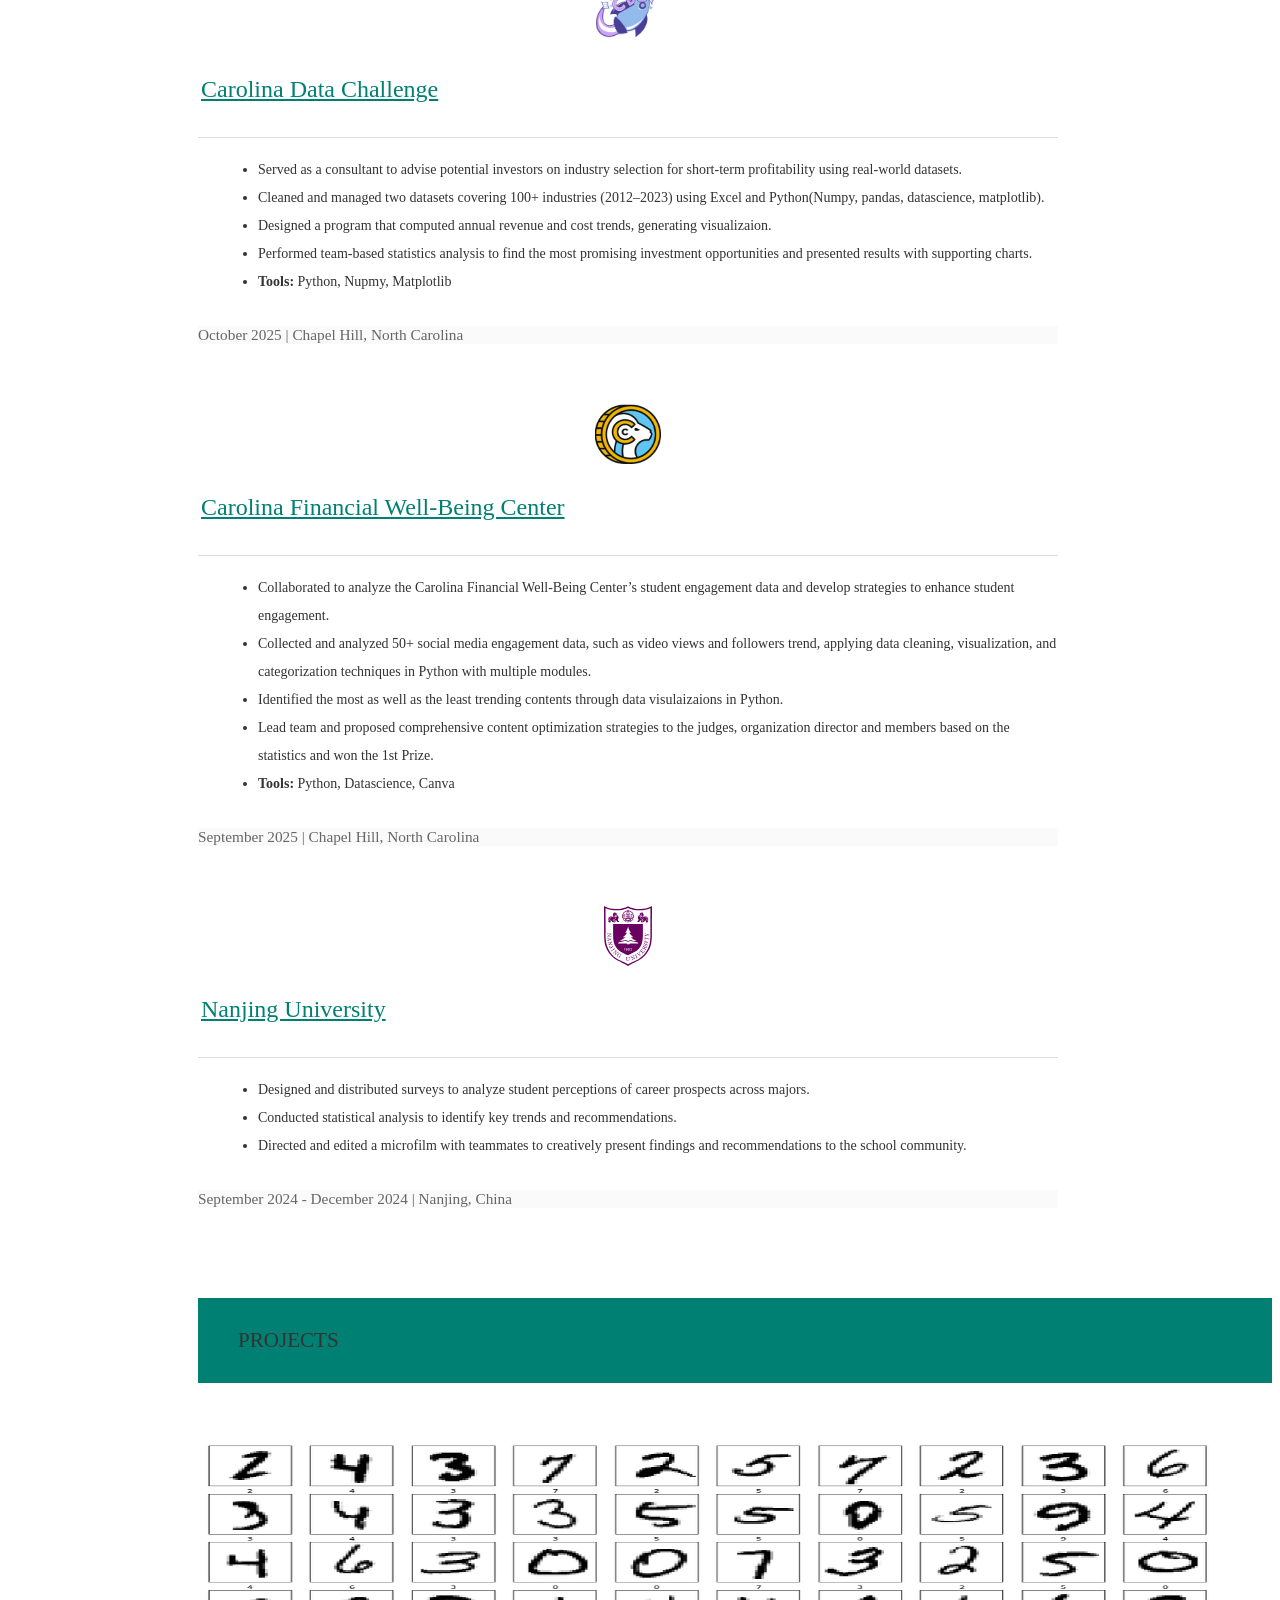
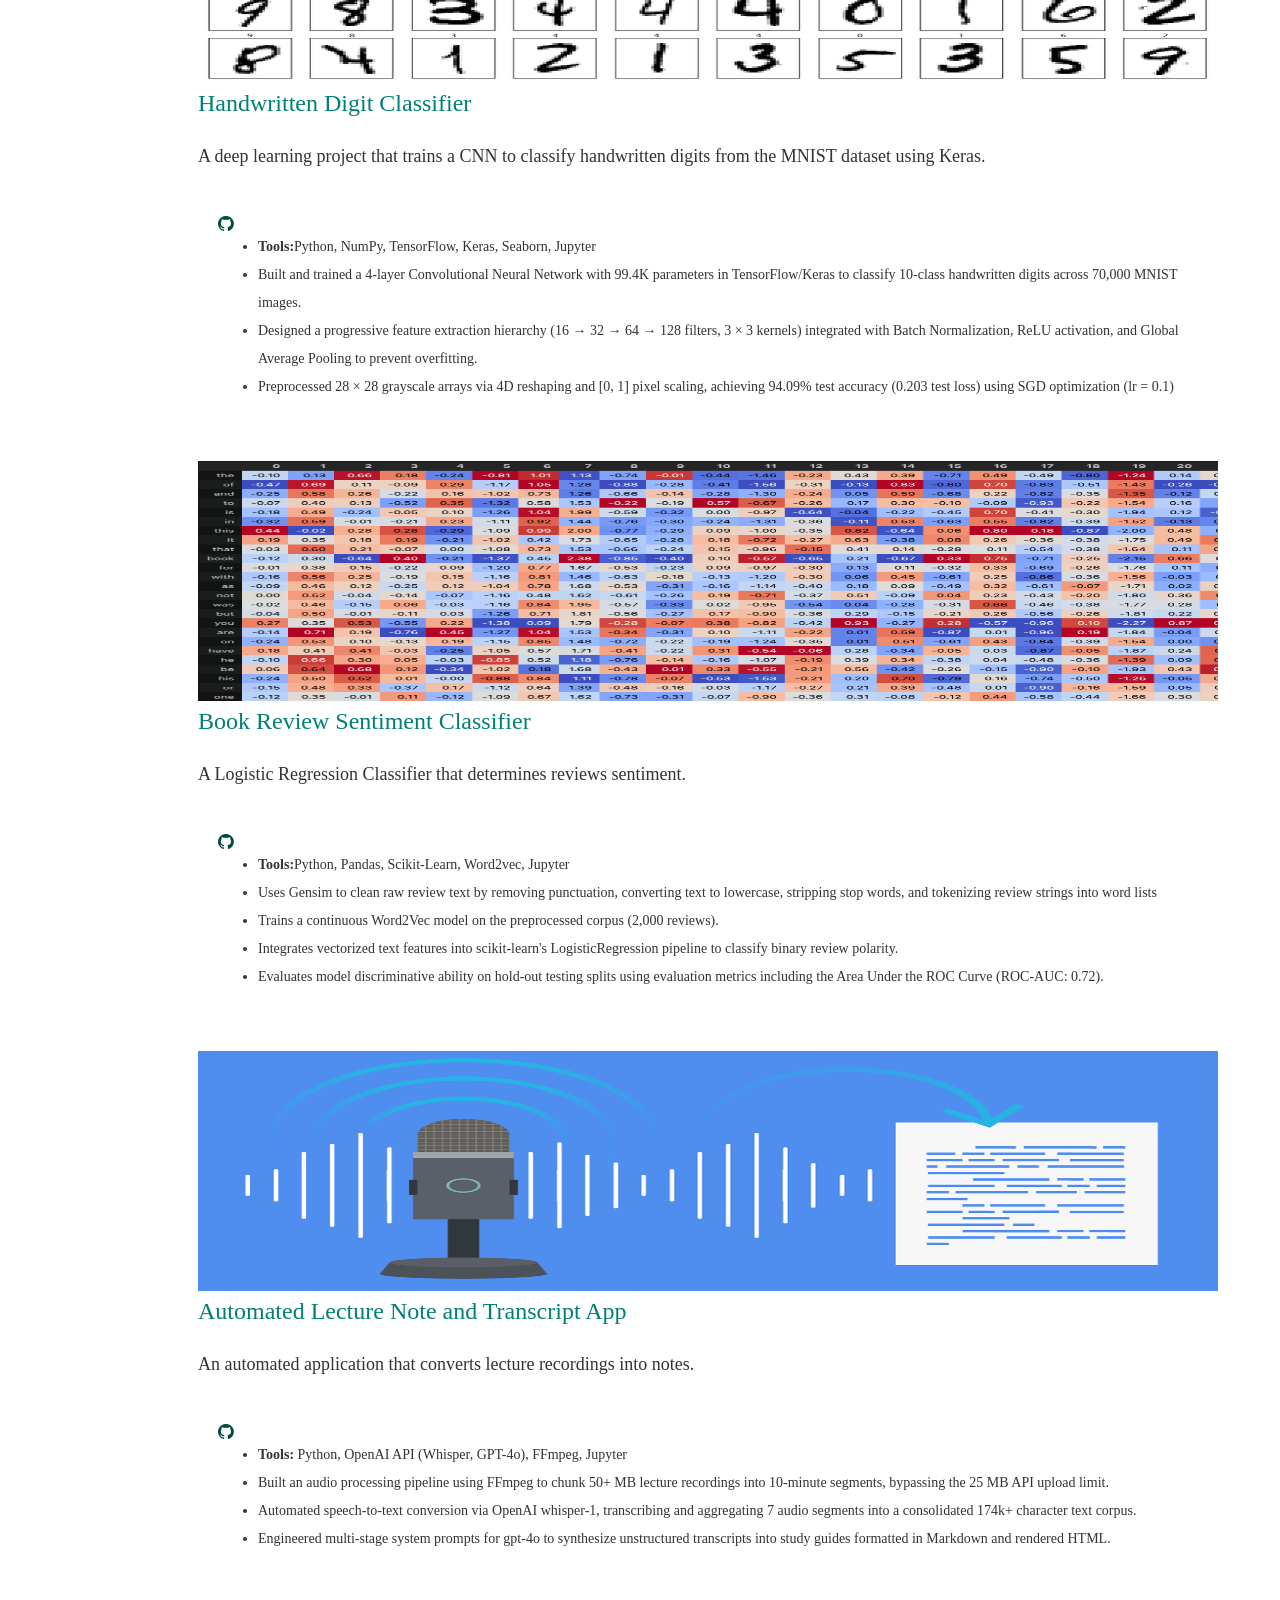
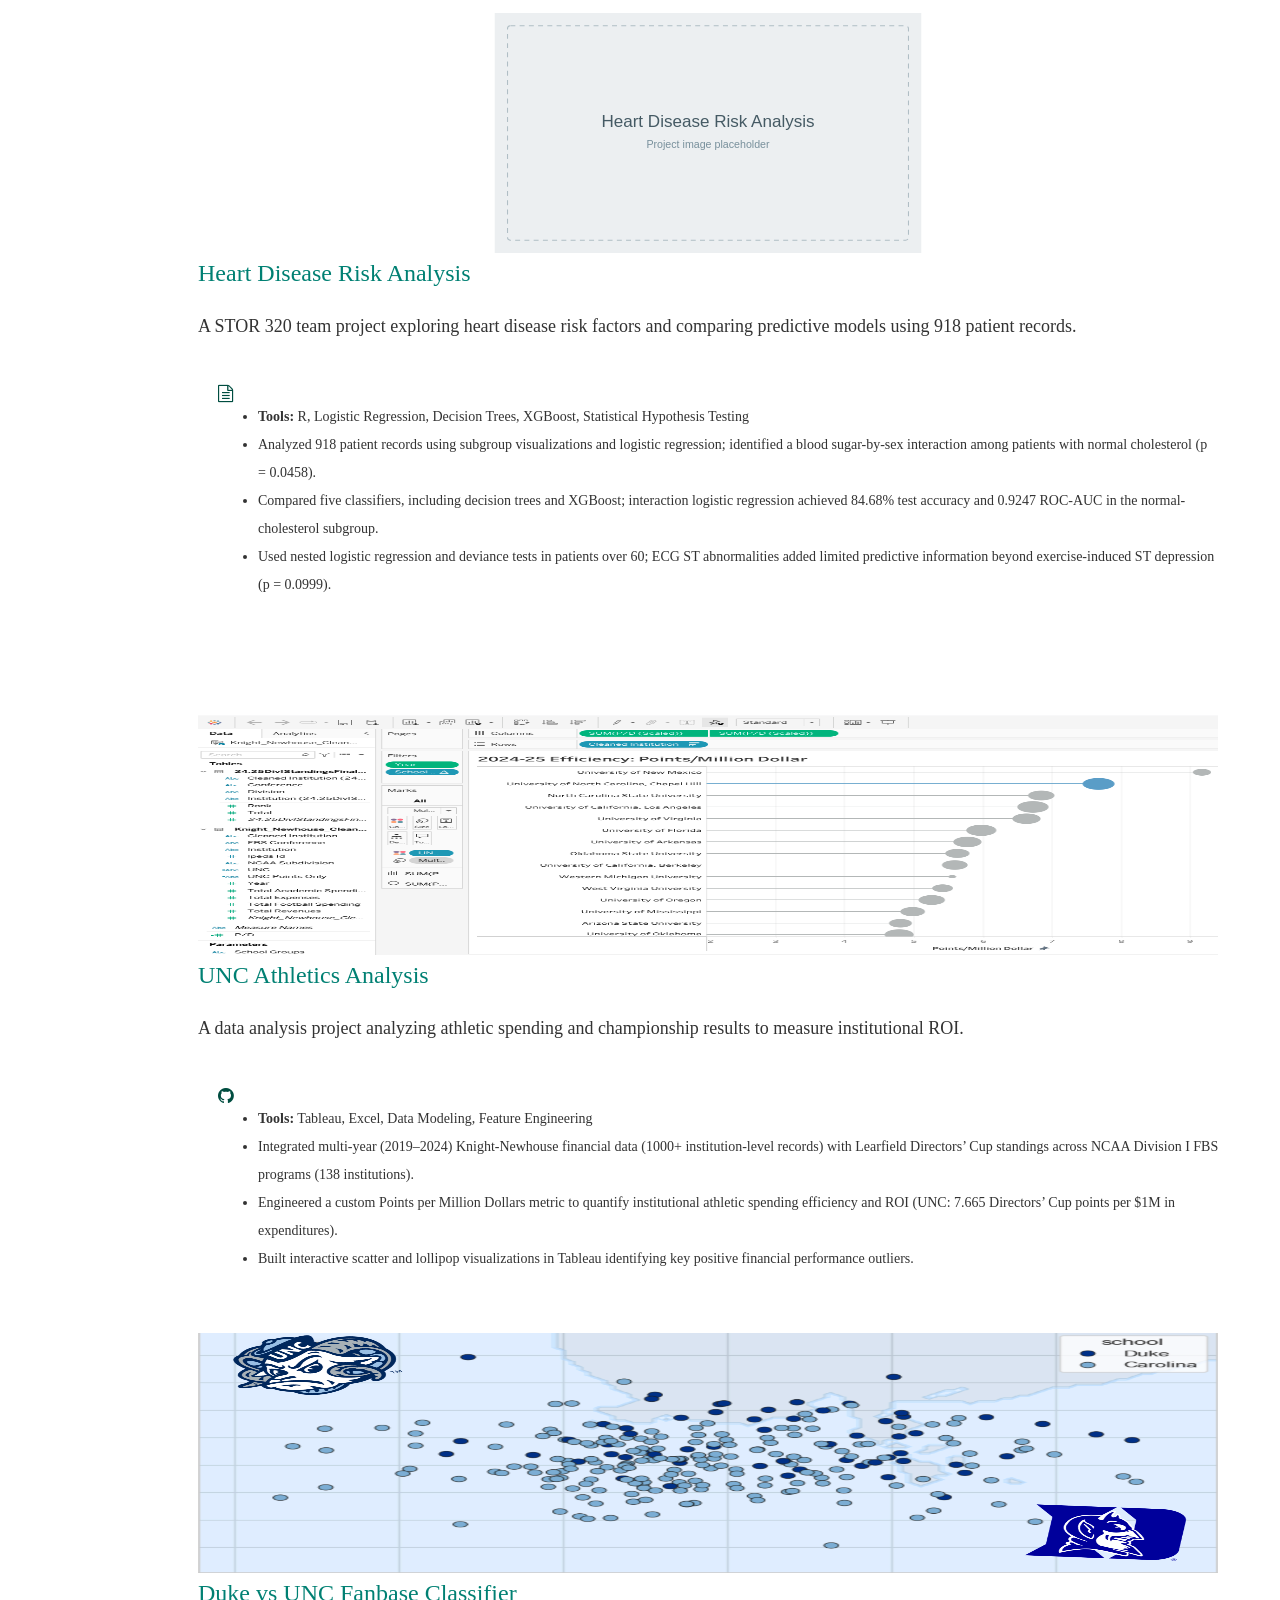
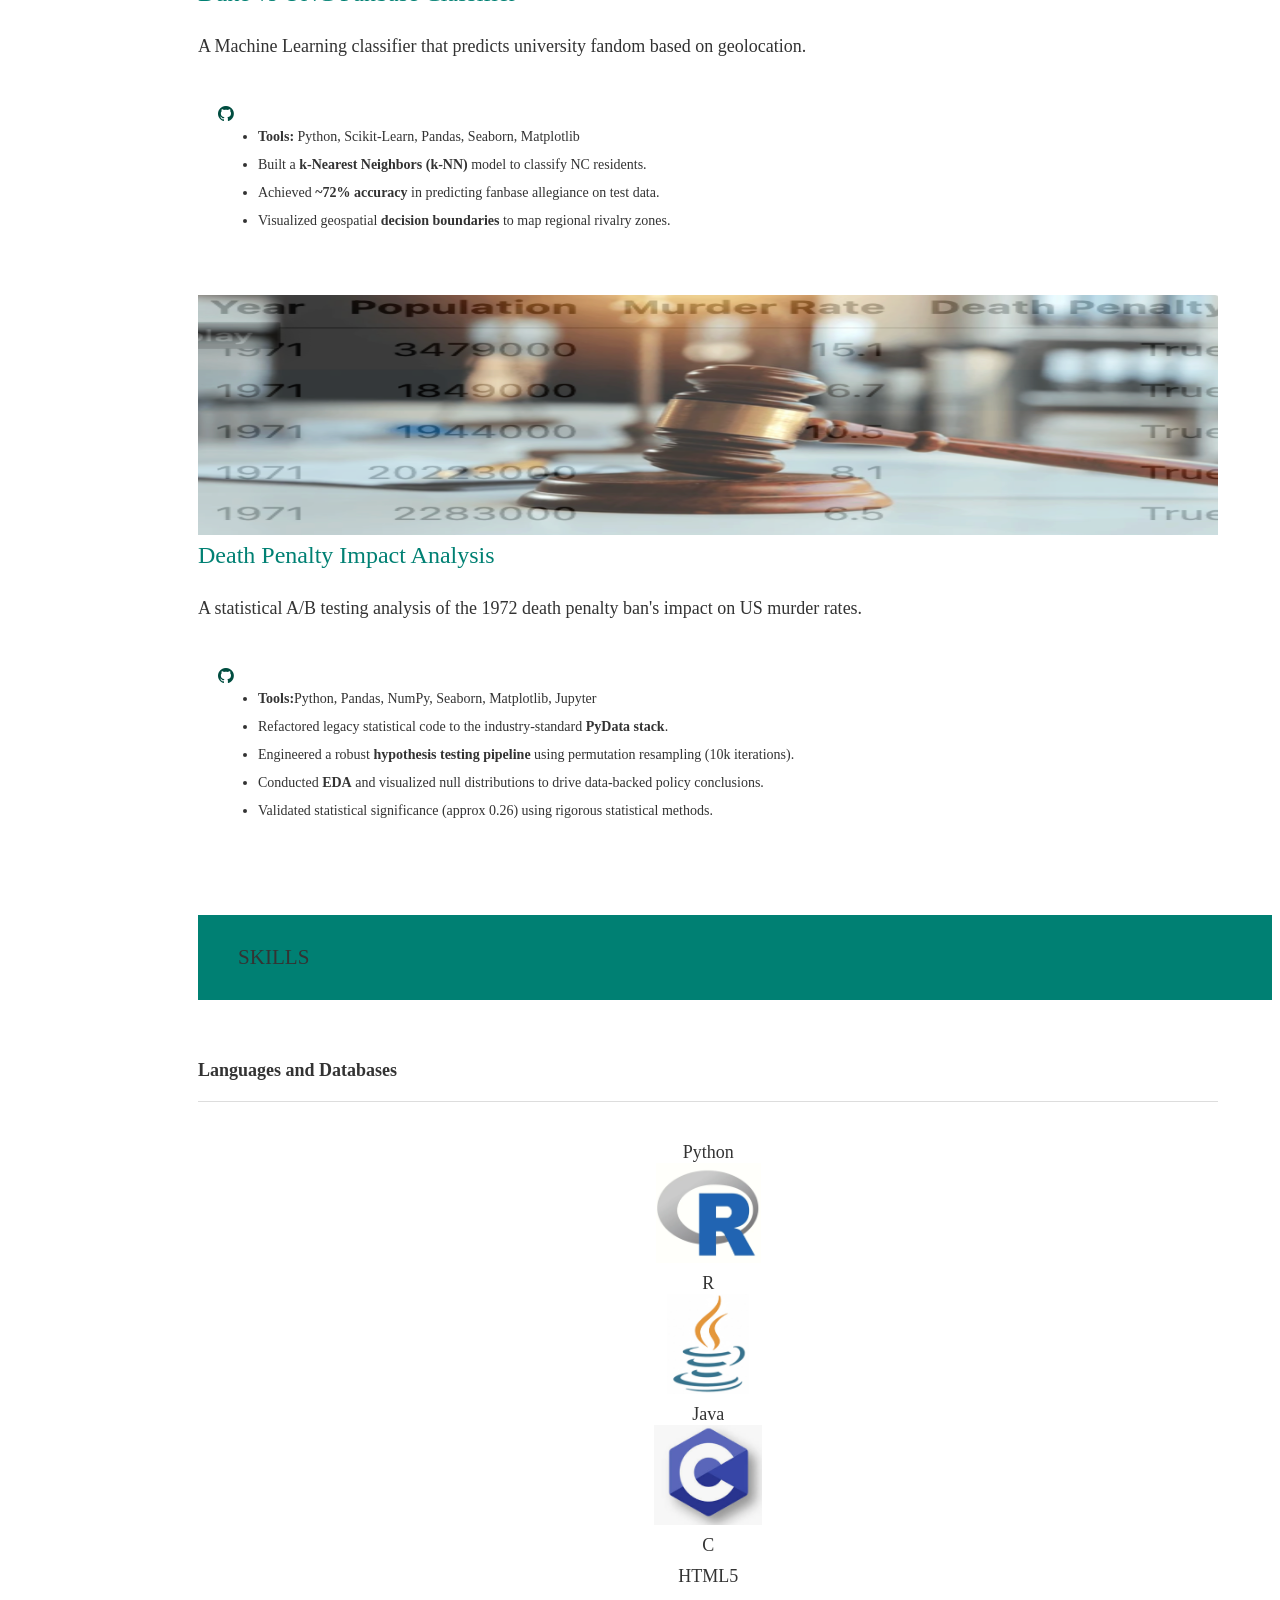
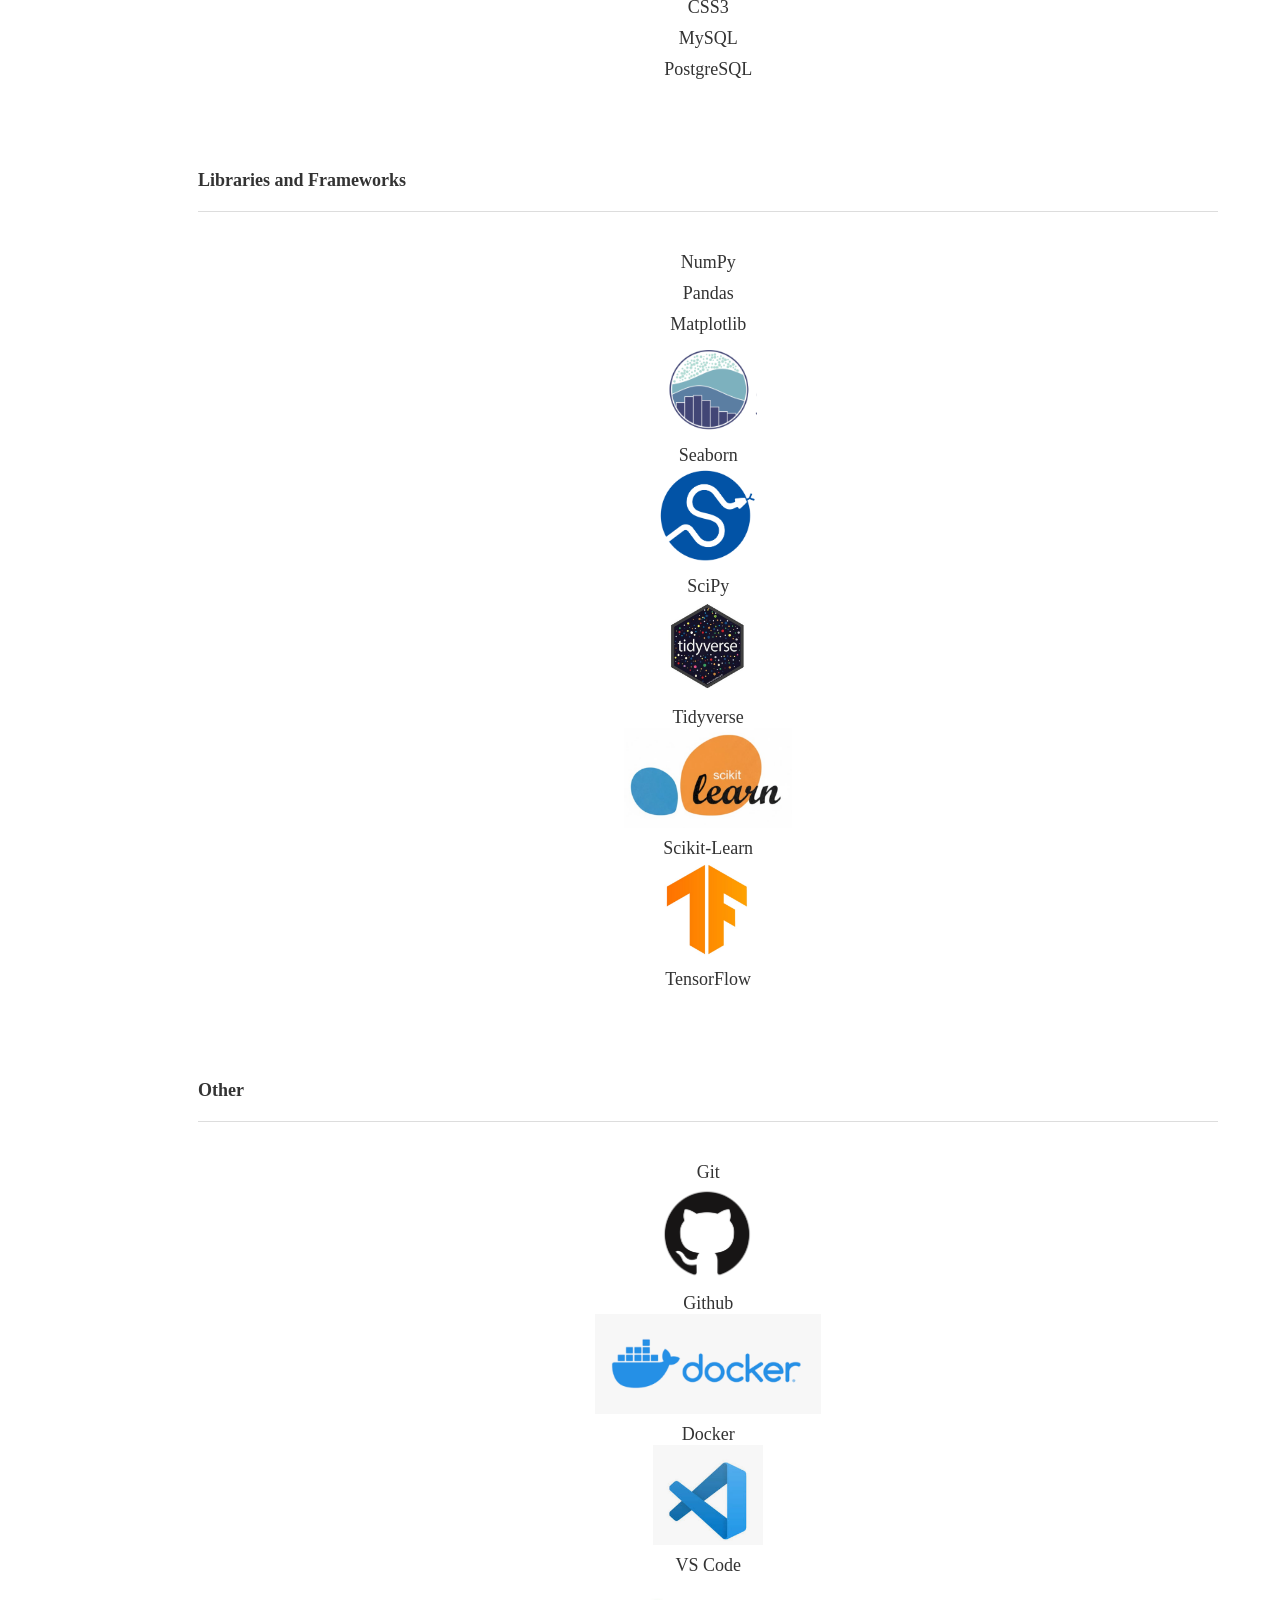
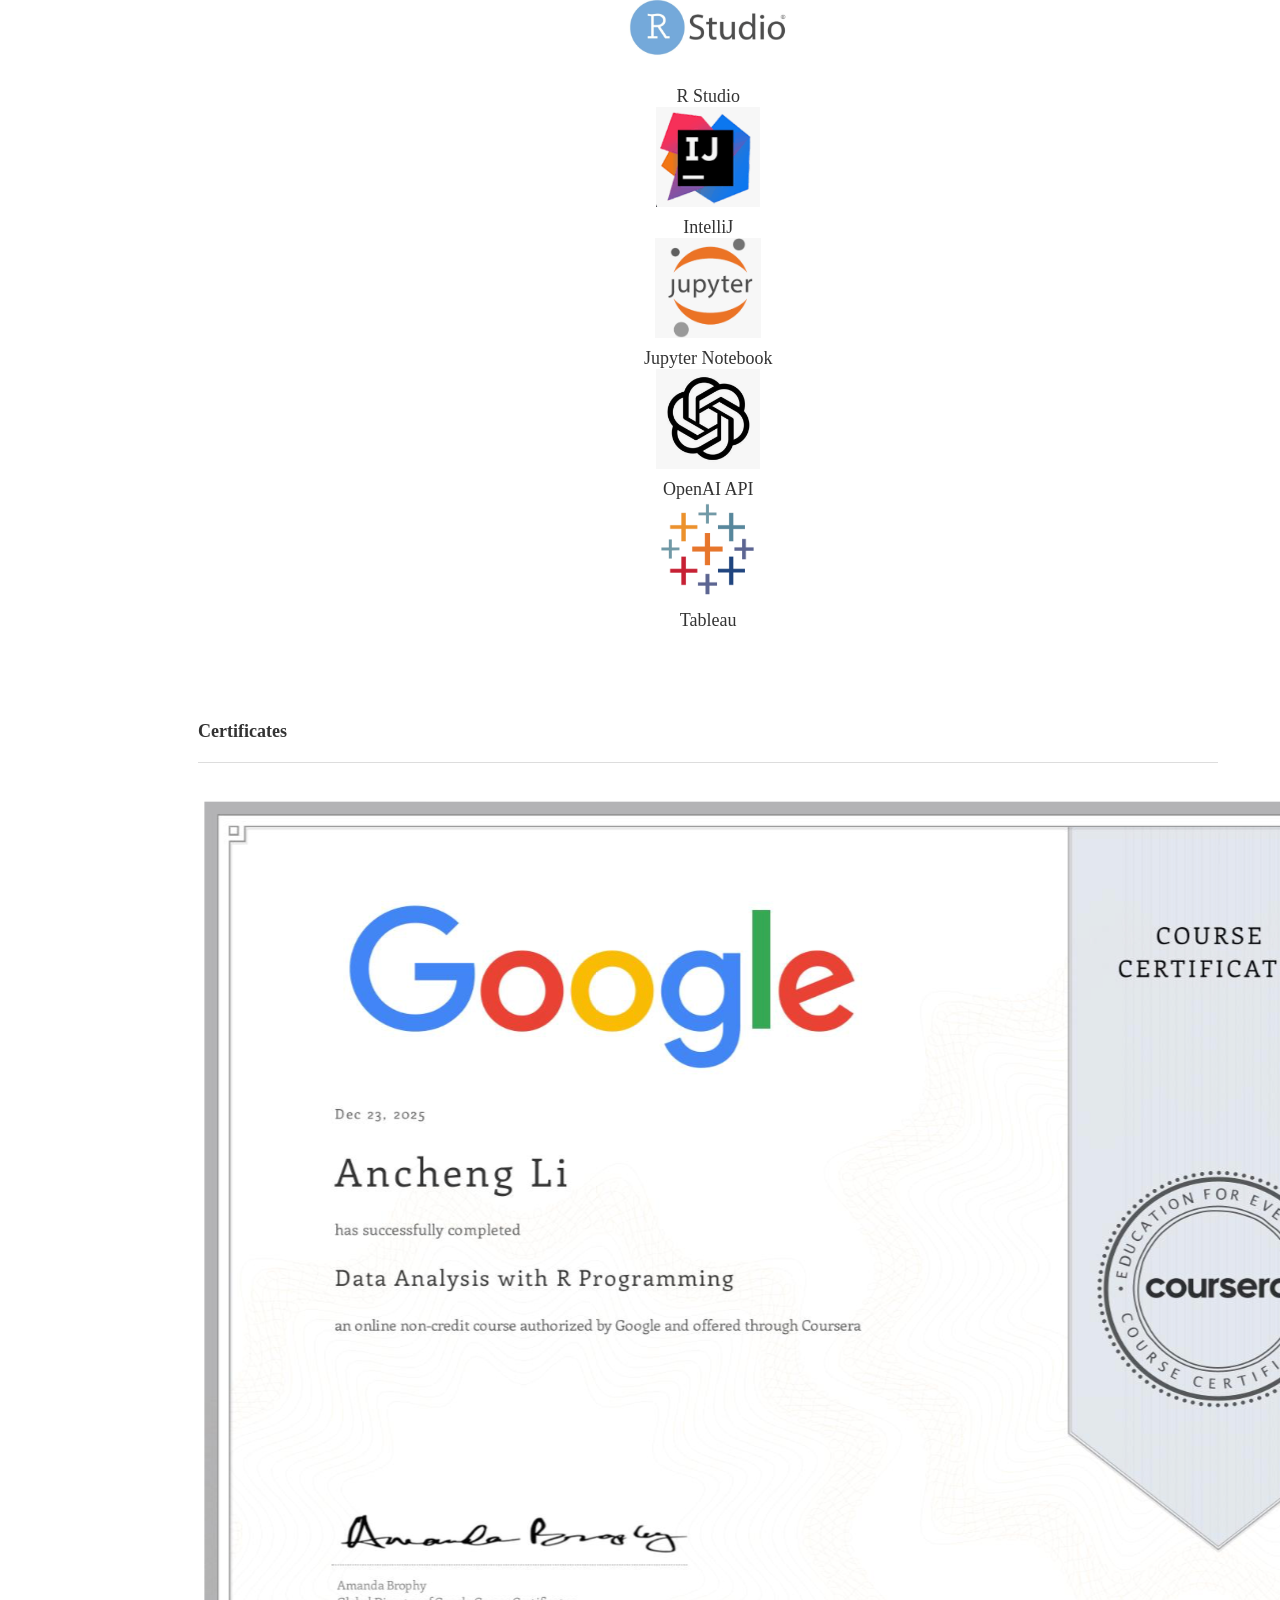
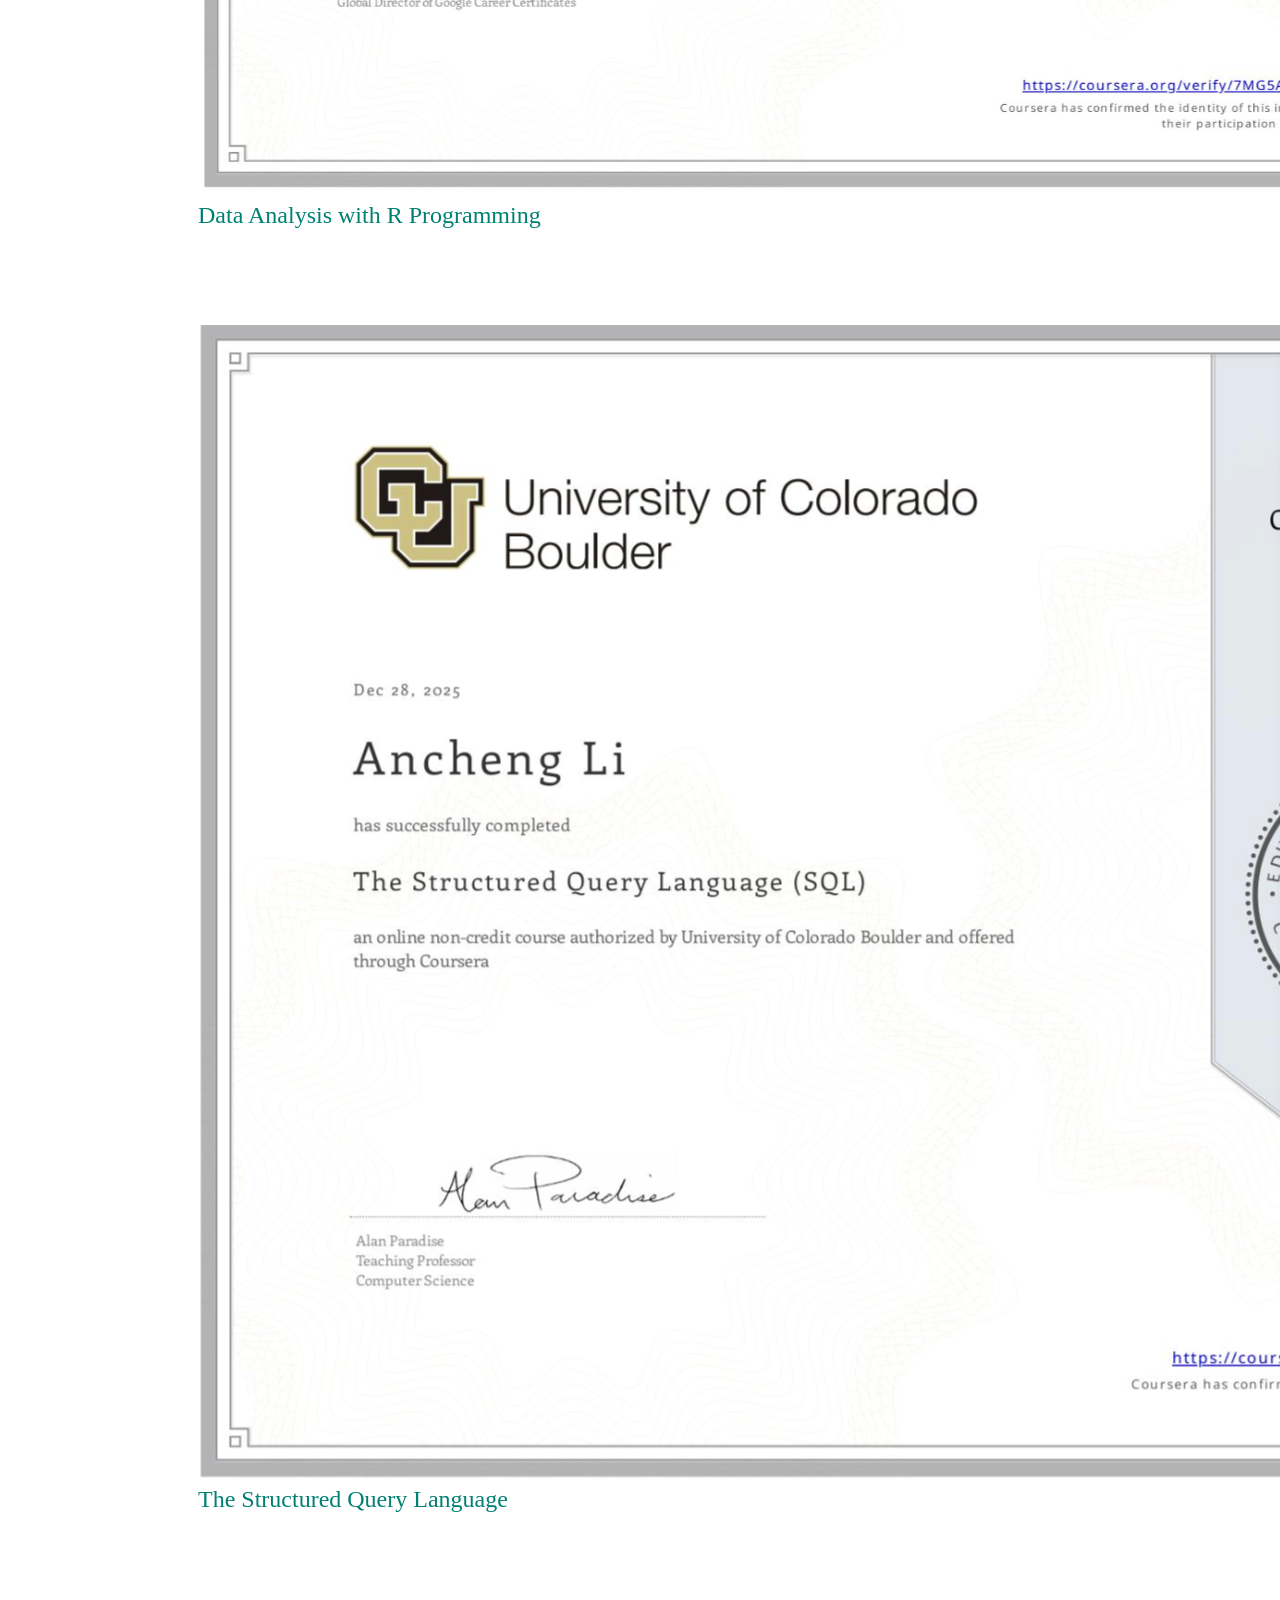
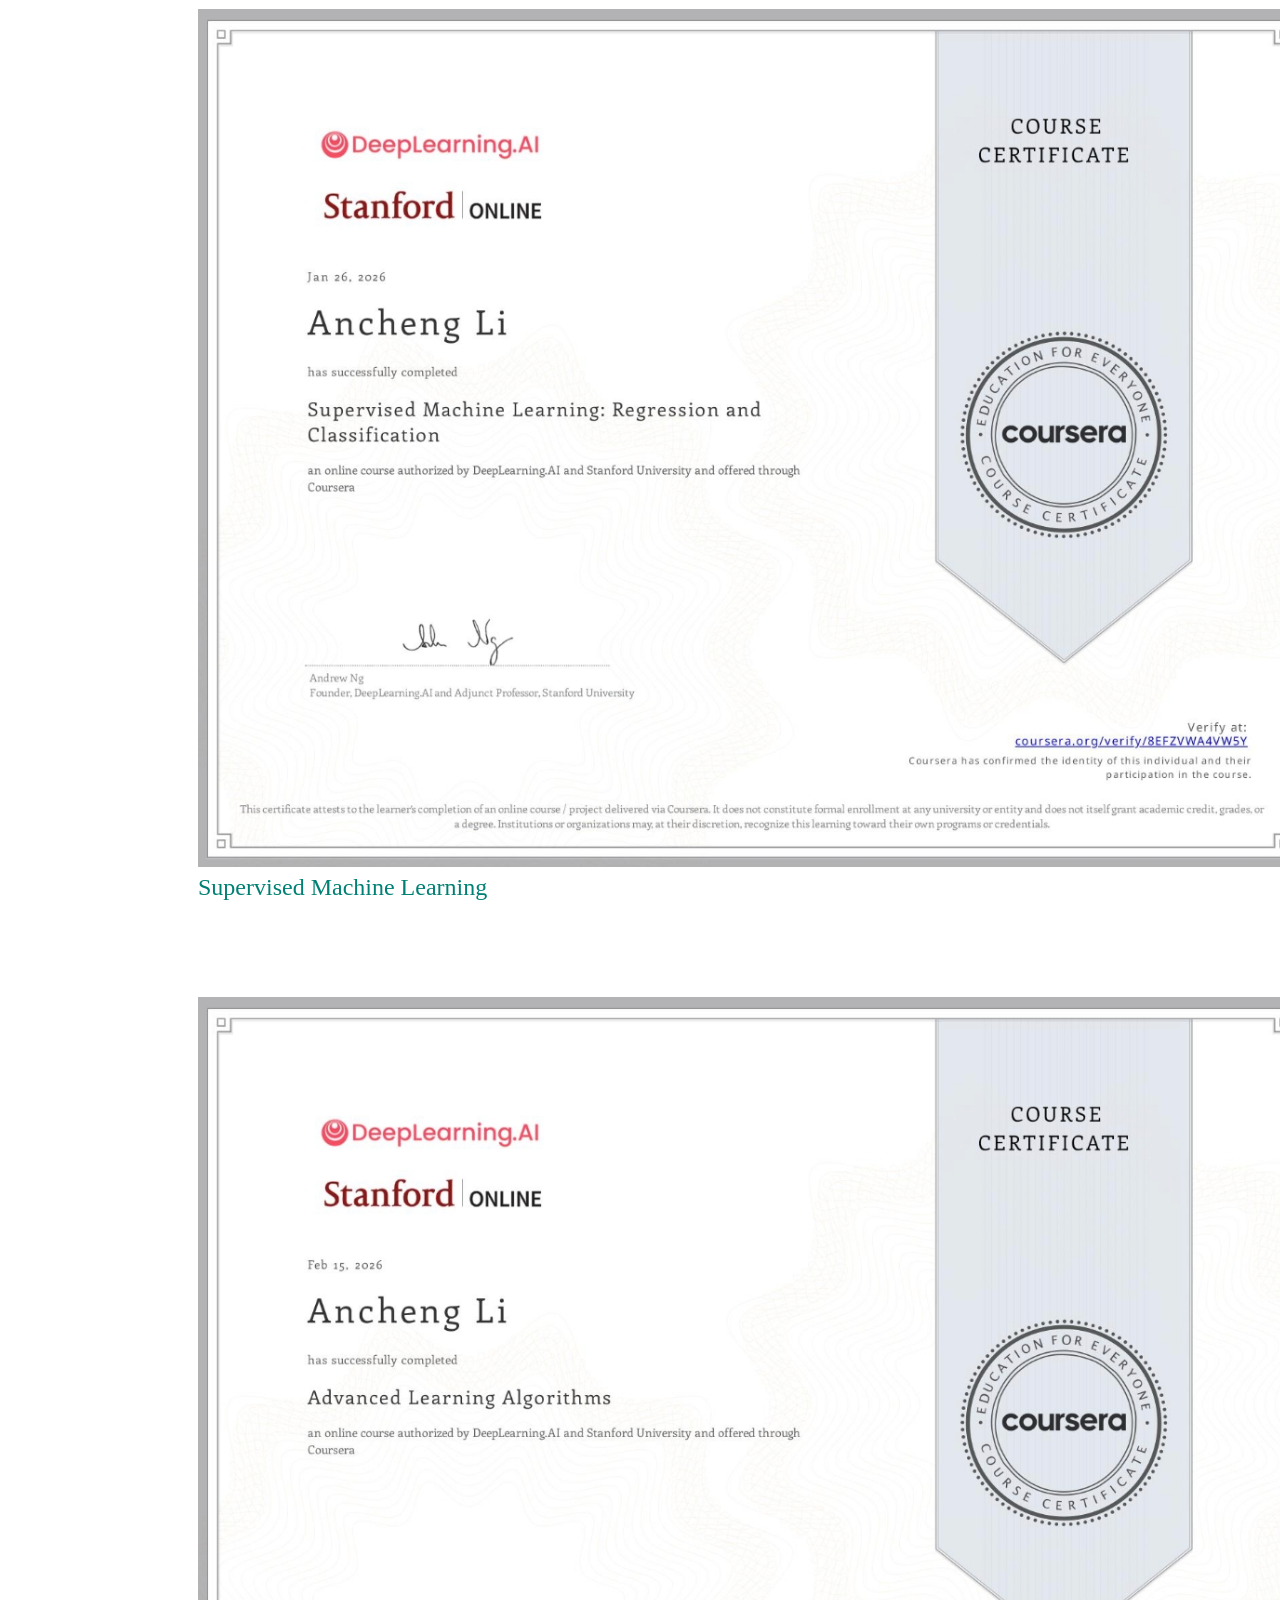
==== commit ba111e1b: "Add STOR 320 heart disease analysis project and paper" ====
--- a/index.html
+++ b/index.html
@@ -674,6 +674,38 @@
           <div class="col s12 m6 l4">
             <div class="card medium">
               <div class="card-image waves-effect waves-block waves-light">
+                <img alt="Heart Disease Risk Analysis project image placeholder" src="/assets/img/heart-disease-placeholder.svg" style="height: 100%; width: 100%" class="activator" />
+              </div>
+              <div class="card-content">
+                <span class="card-title activator teal-text hoverline">Heart Disease Risk Analysis<i
+                    class="mdi-navigation-more-vert right"></i></span>
+                <p>
+                  A STOR 320 team project exploring heart disease risk factors and comparing predictive models using 918 patient records.
+                </p>
+              </div>
+              <div class="card-reveal">
+                <span class="card-title grey-text"><small>Accomplishments</small><i
+                    class="mdi-navigation-close right"></i></span>
+                <ul style="padding-bottom: 56px;">
+                  <li><b>Tools:</b> R, Logistic Regression, Decision Trees, XGBoost, Statistical Hypothesis Testing</li>
+                  <li>Analyzed 918 patient records using subgroup visualizations and logistic regression; identified a blood sugar-by-sex interaction among patients with normal cholesterol (p = 0.0458).</li>
+                  <li>Compared five classifiers, including decision trees and XGBoost; interaction logistic regression achieved 84.68% test accuracy and 0.9247 ROC-AUC in the normal-cholesterol subgroup.</li>
+                  <li>Used nested logistic regression and deviance tests in patients over 60; ECG ST abnormalities added limited predictive information beyond exercise-induced ST depression (p = 0.0999).</li>
+                </ul>
+                <div class="card-action">
+                  <a aria-label="Read the Heart Disease Risk Analysis paper" href="/projects/heart-disease-risk-analysis/Final-Paper-Group8.html"
+                    target="_blank" rel="noopener" data-position="top" data-tooltip="Read Paper"
+                    class="btn-floating btn-large waves-effect waves-light blue-grey tooltipped"><i
+                      class="fa fa-file-text-o"></i></a>
+                </div>
+              </div>
+            </div>
+          </div>
+
+
+          <div class="col s12 m6 l4">
+            <div class="card medium">
+              <div class="card-image waves-effect waves-block waves-light">
                 <img alt="Lollipop" src="/assets/img/lolli.png" style="height: 100%; width: 100%" class="activator" />
               </div>
               <div class="card-content">
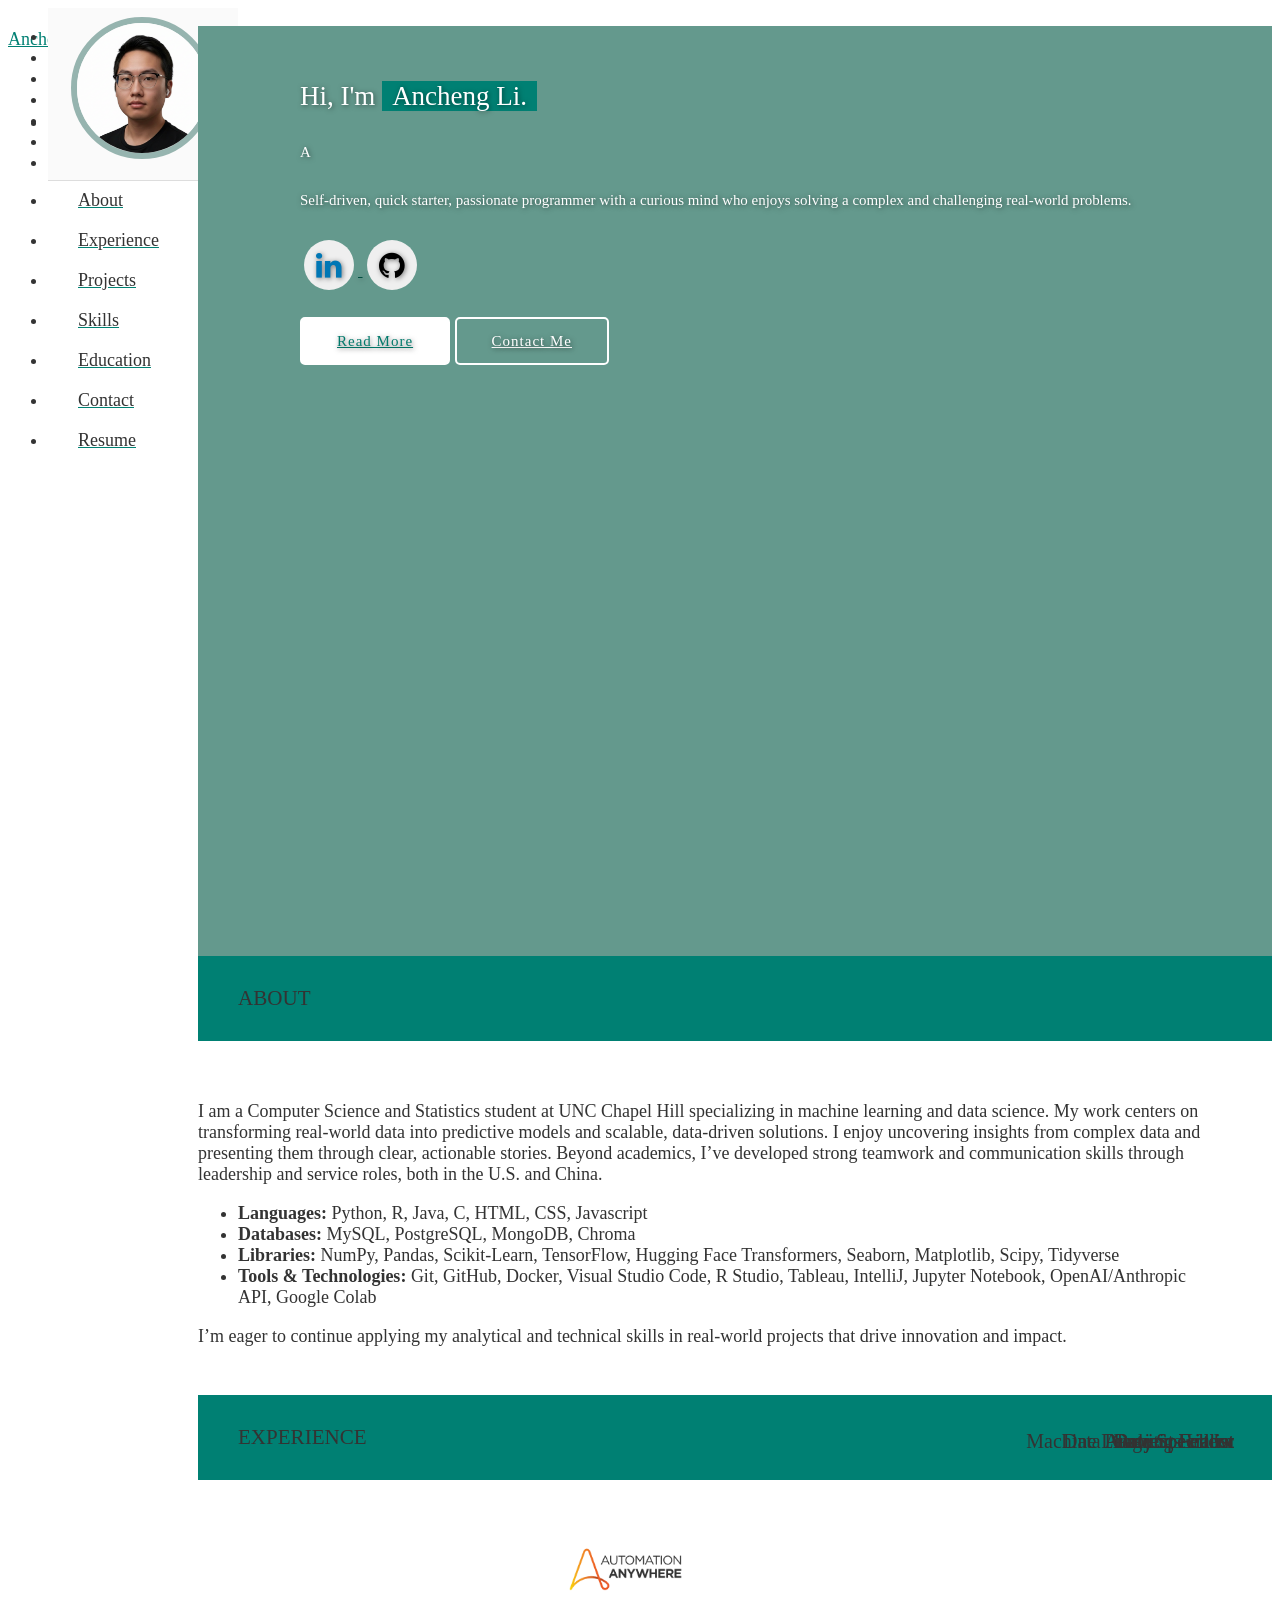
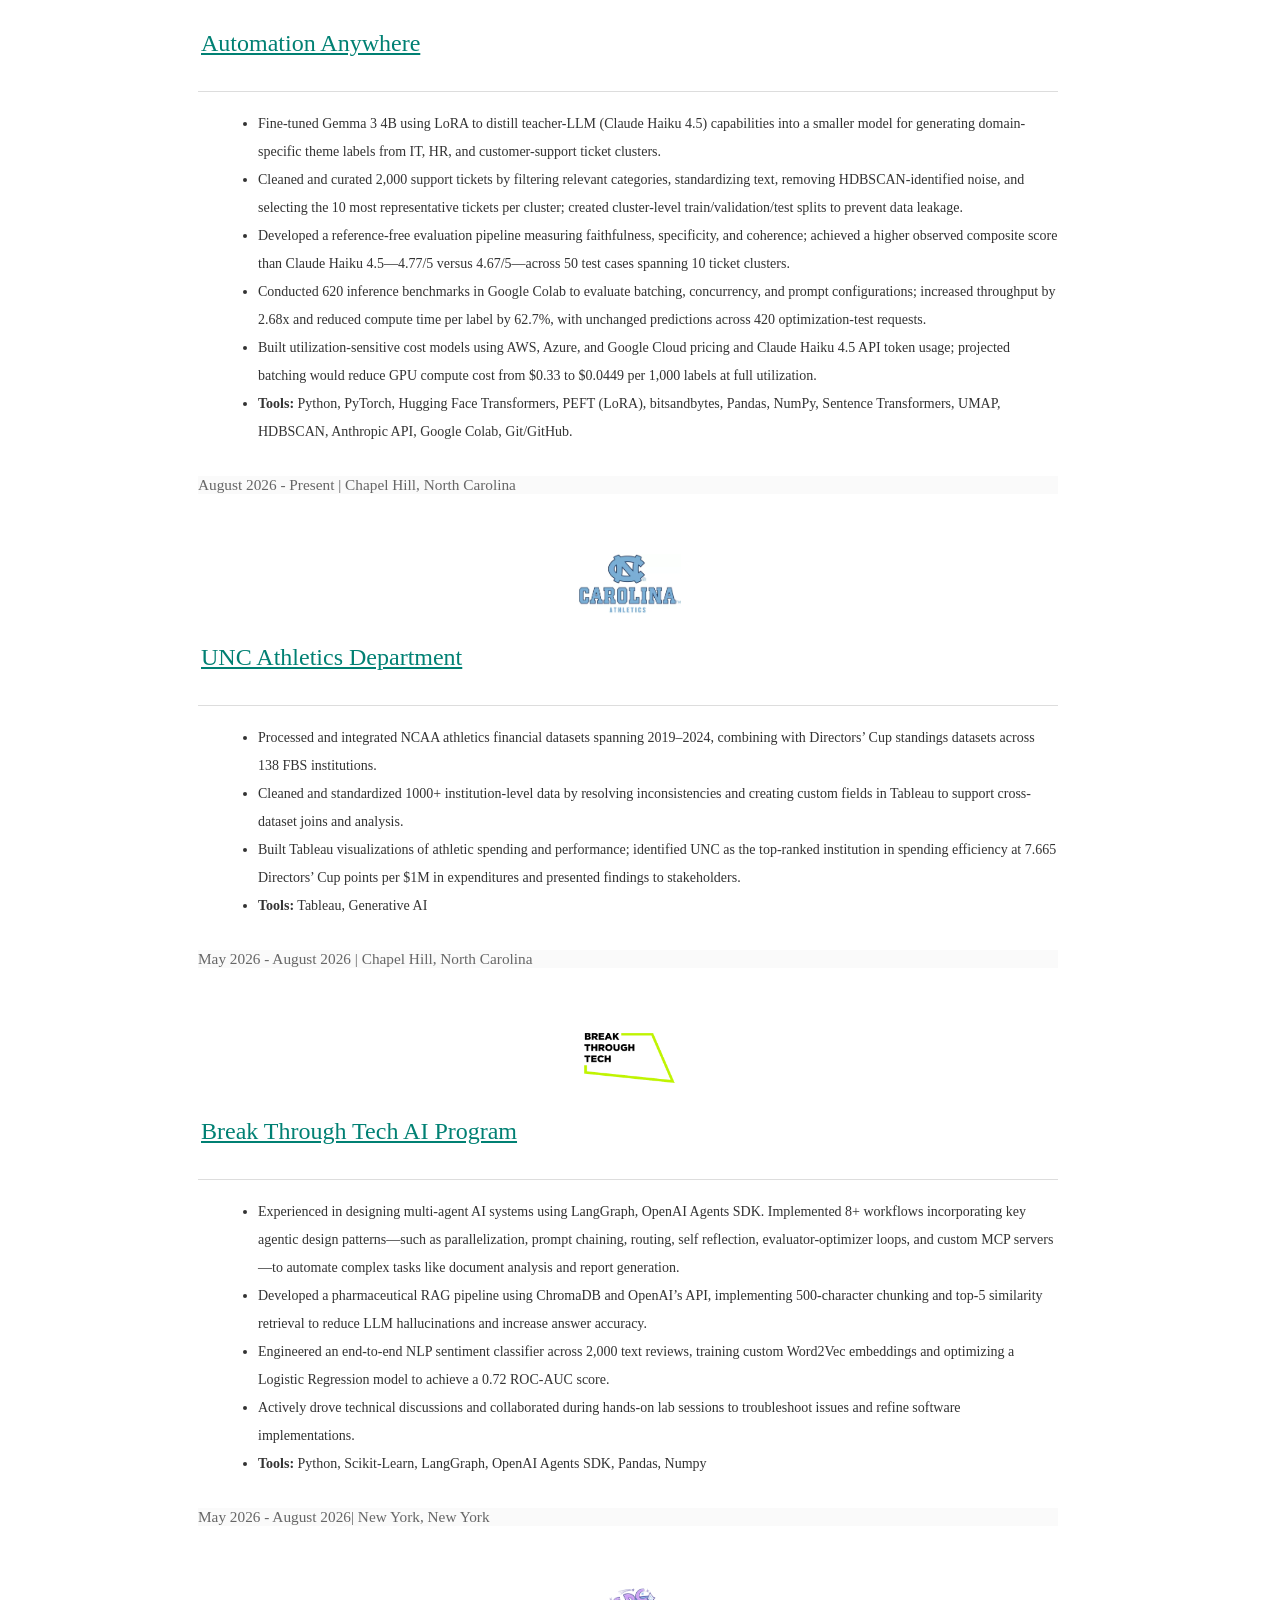
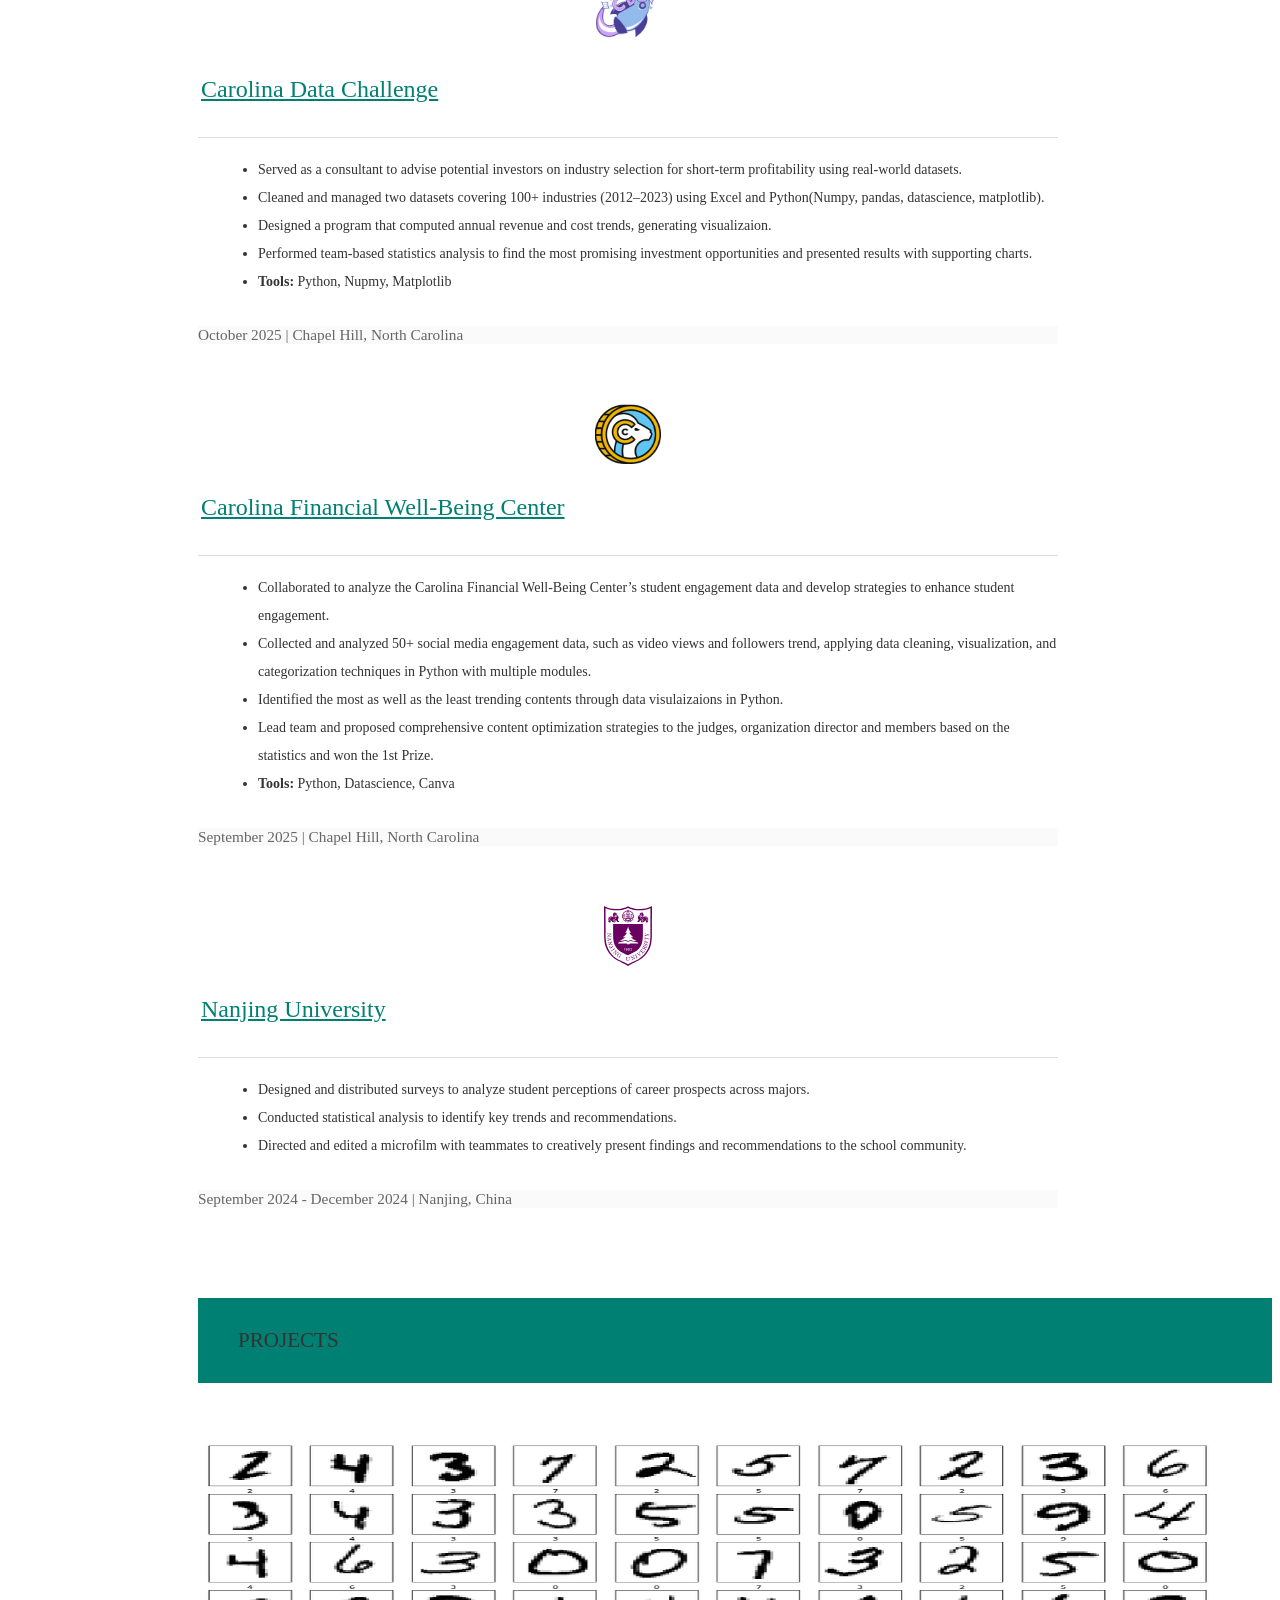
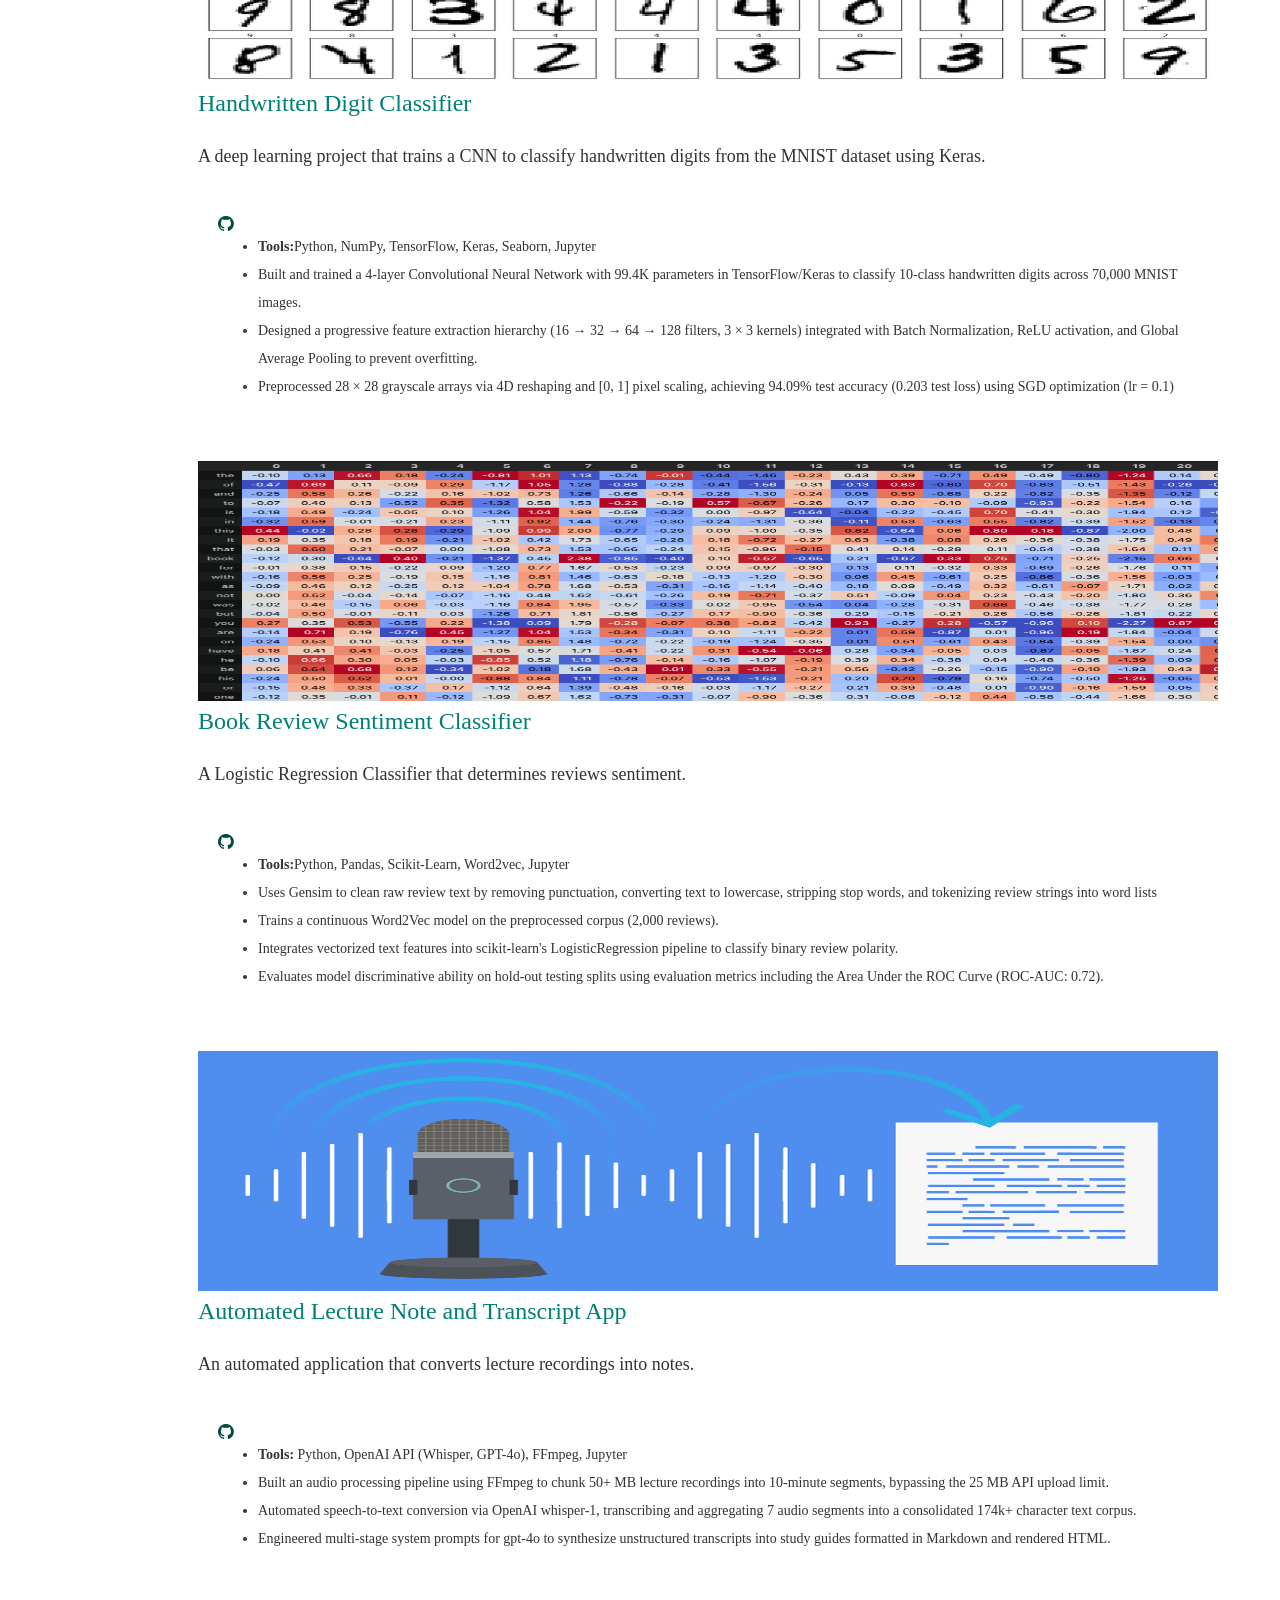
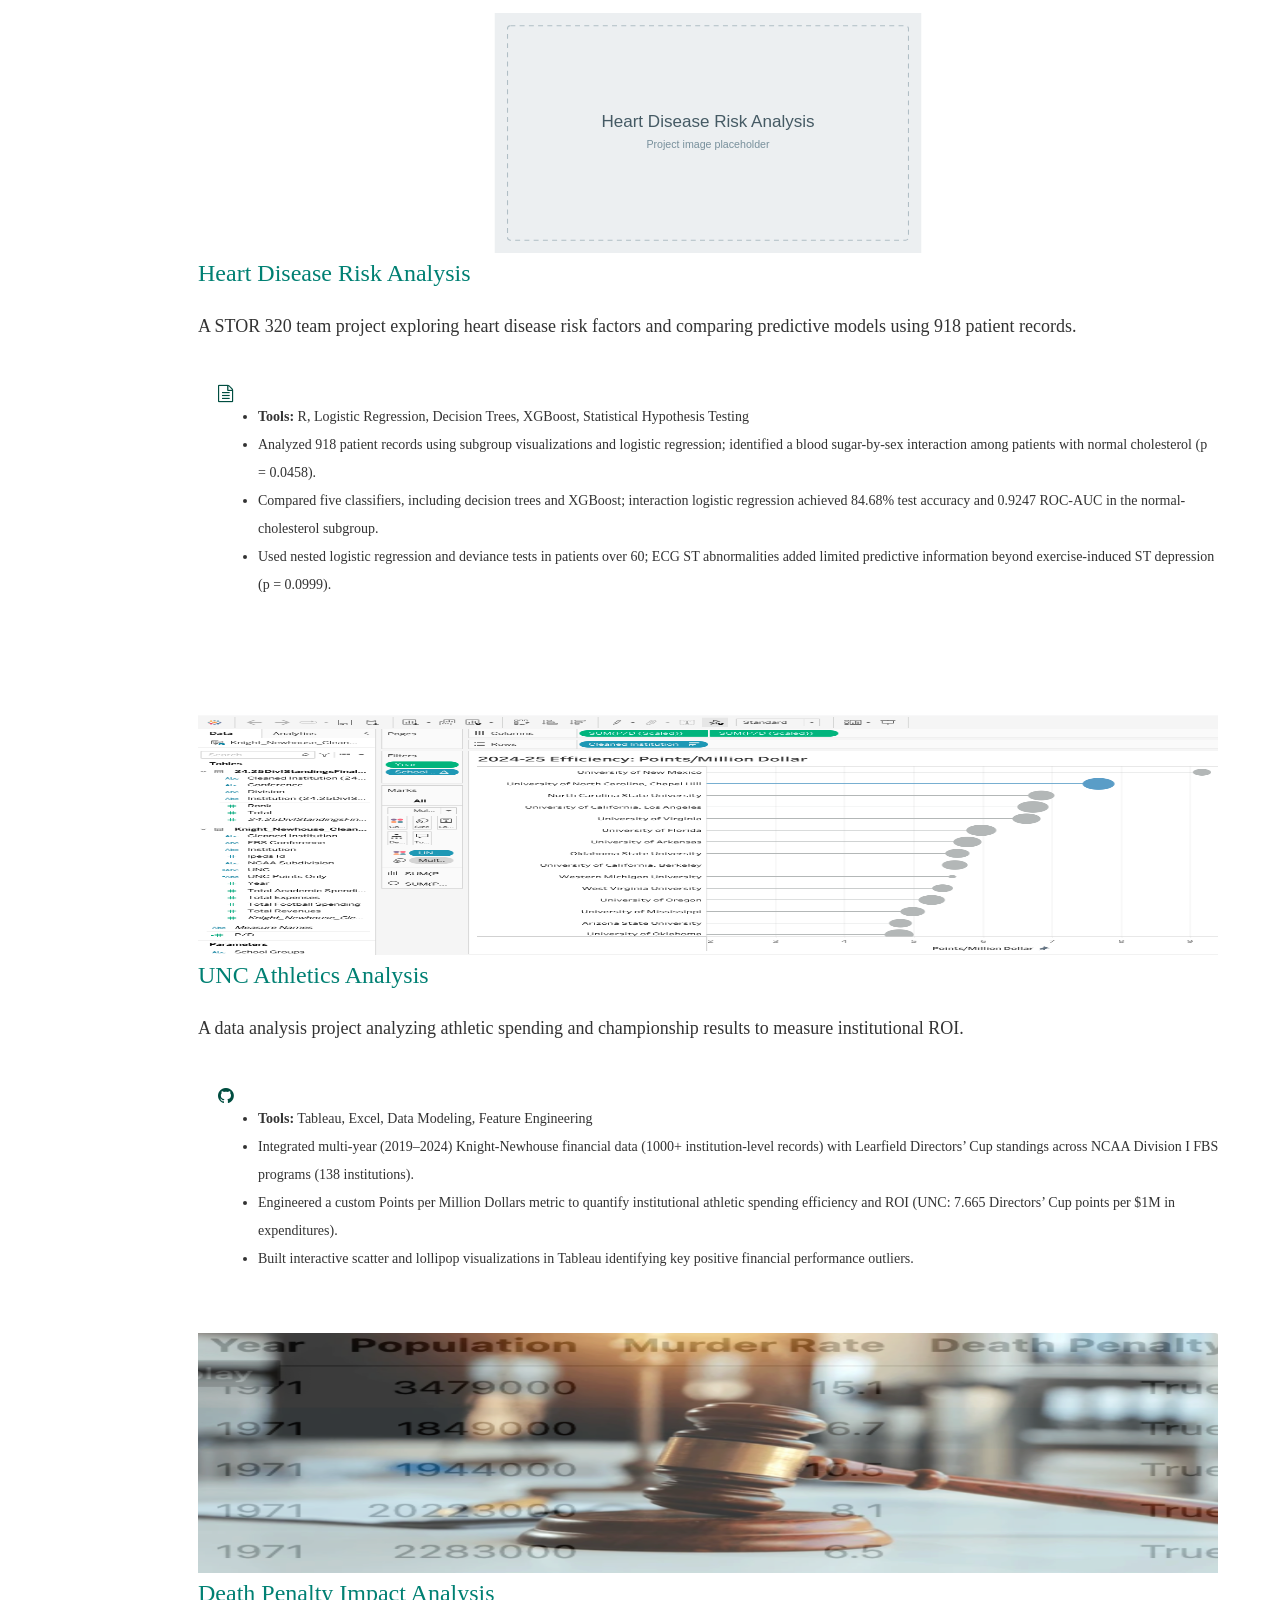
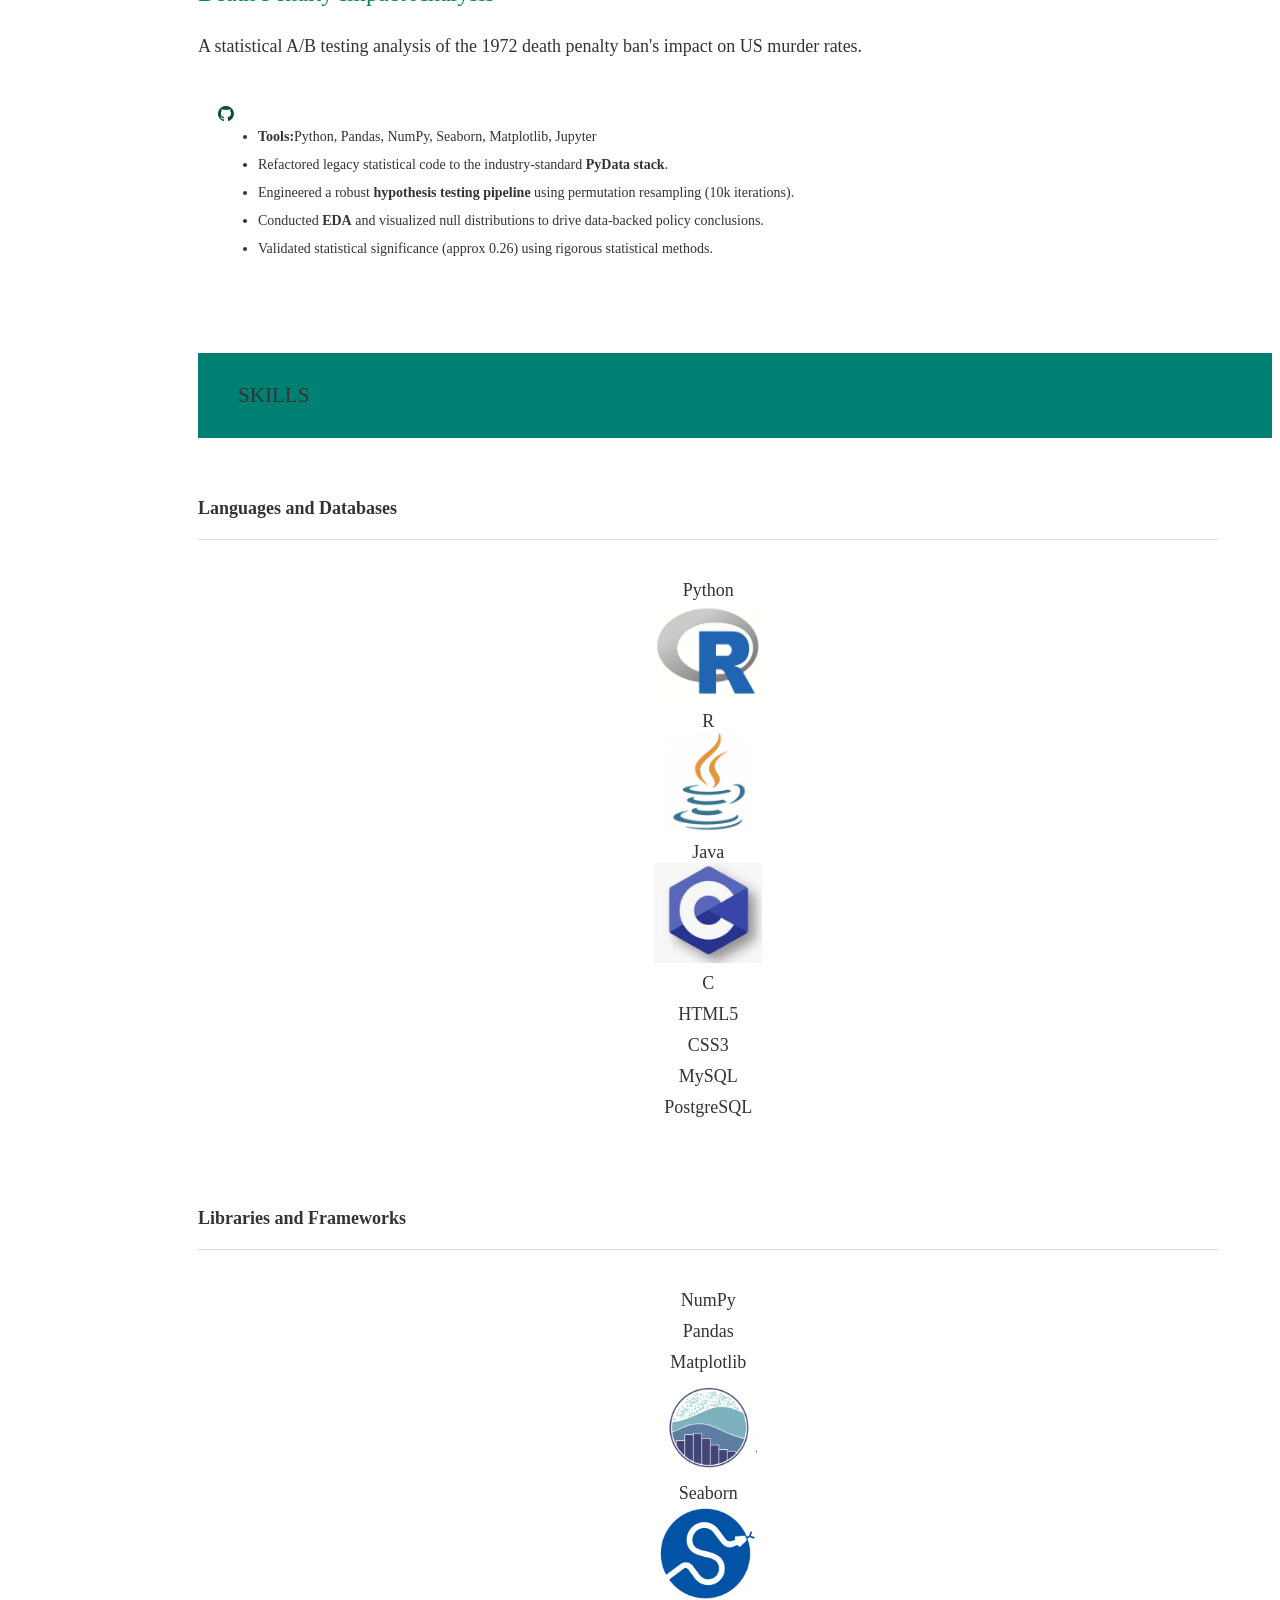
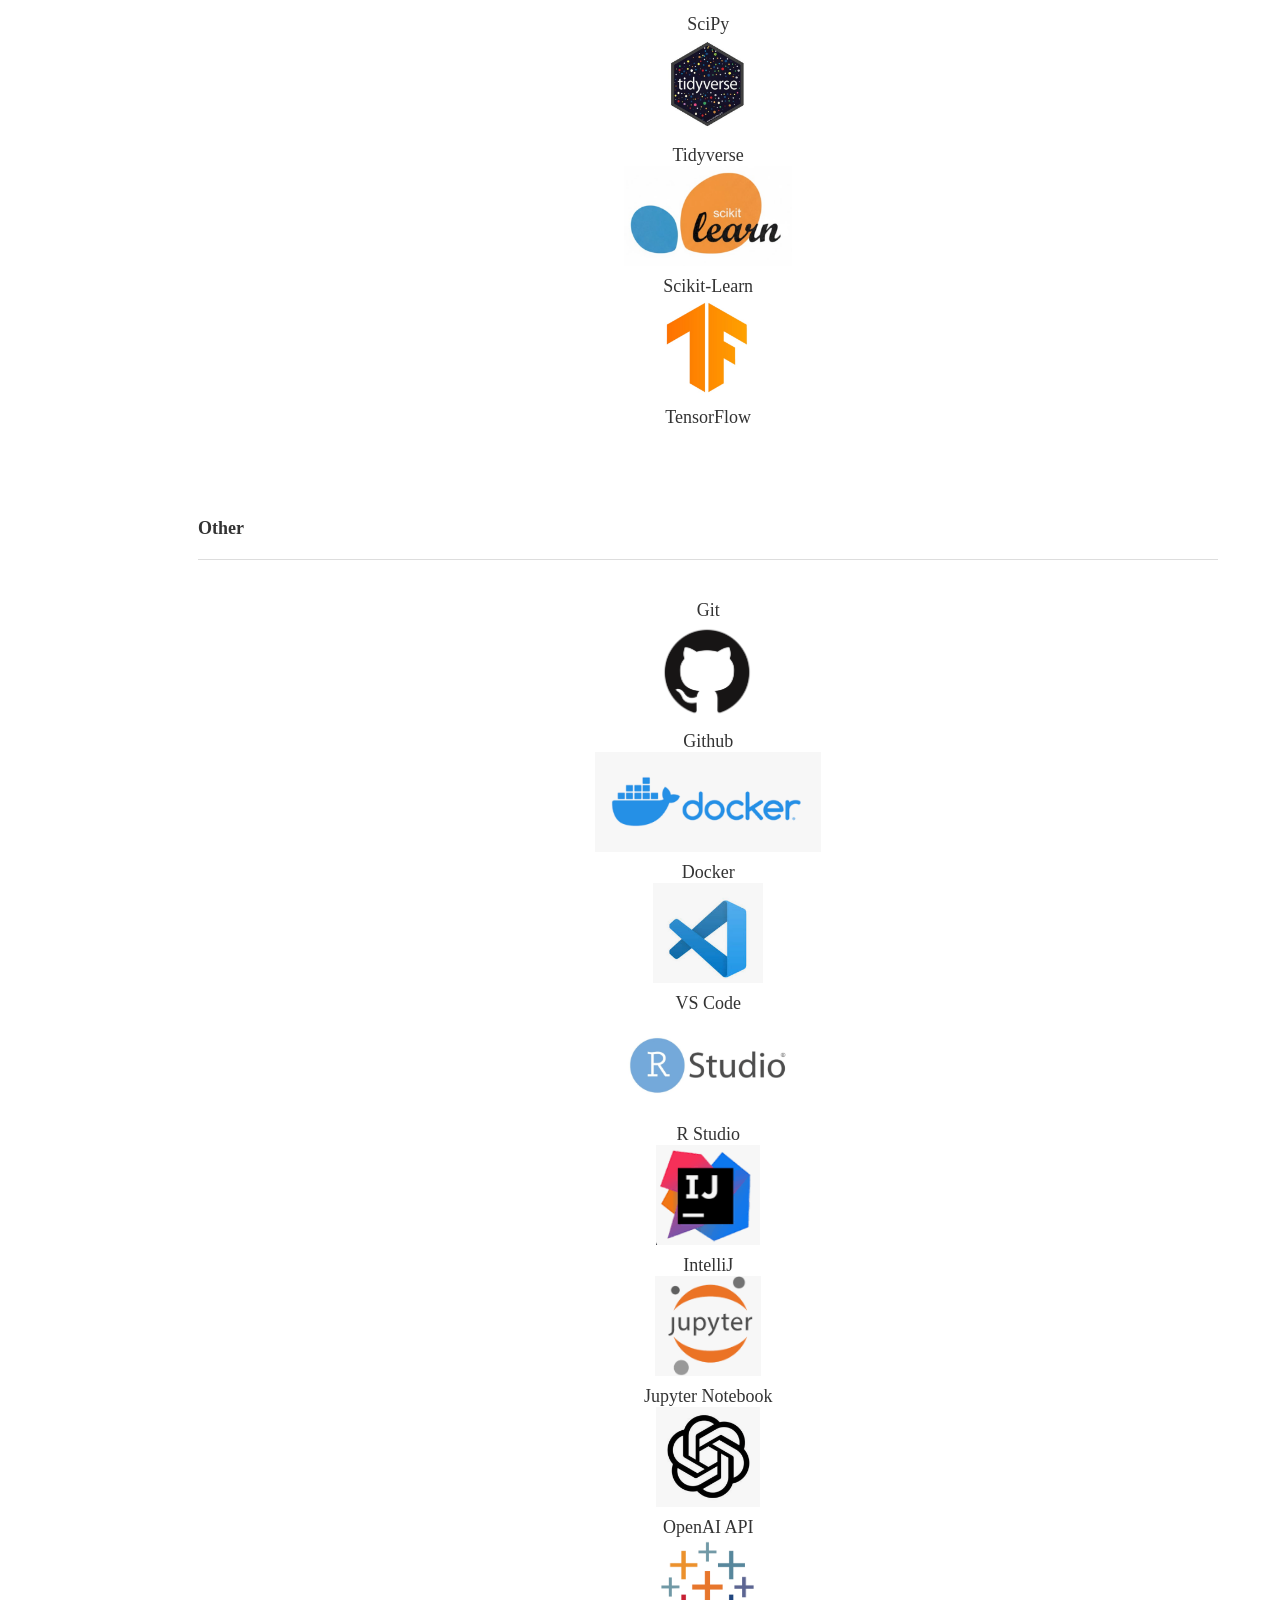
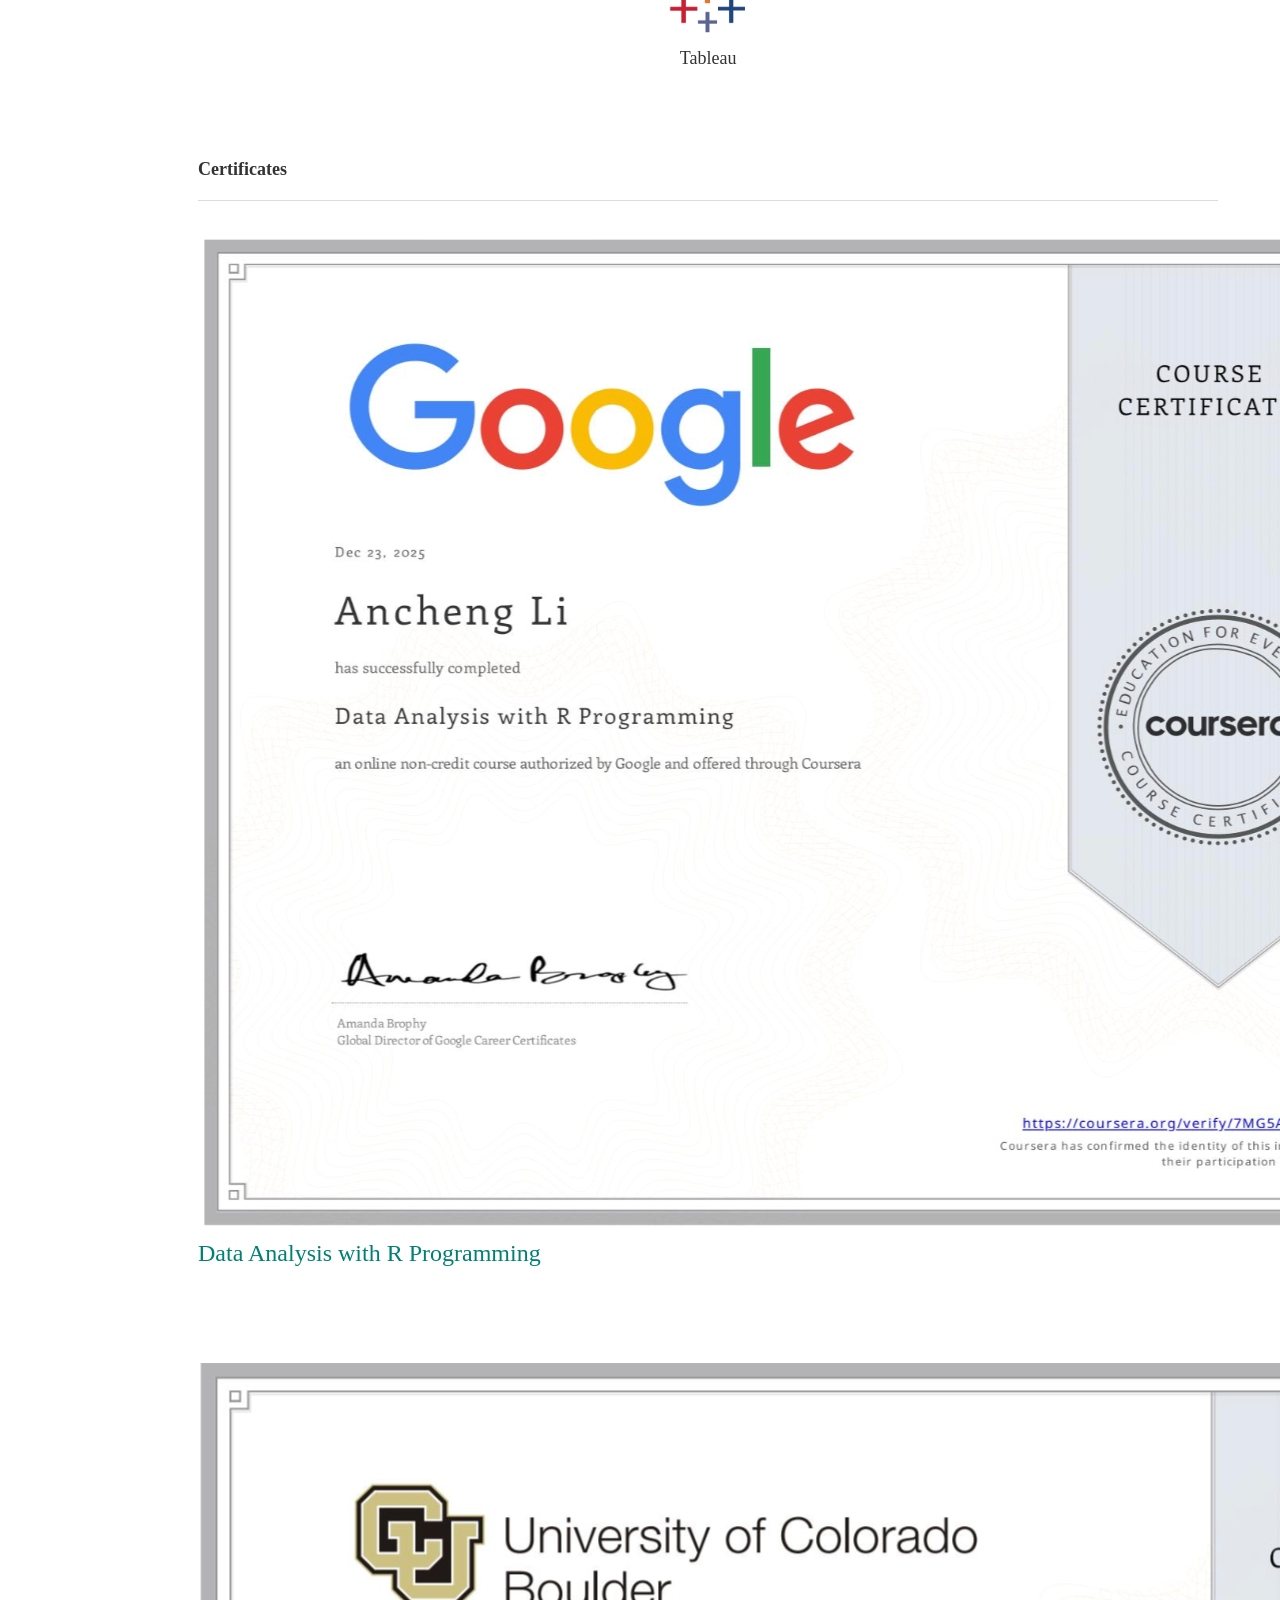
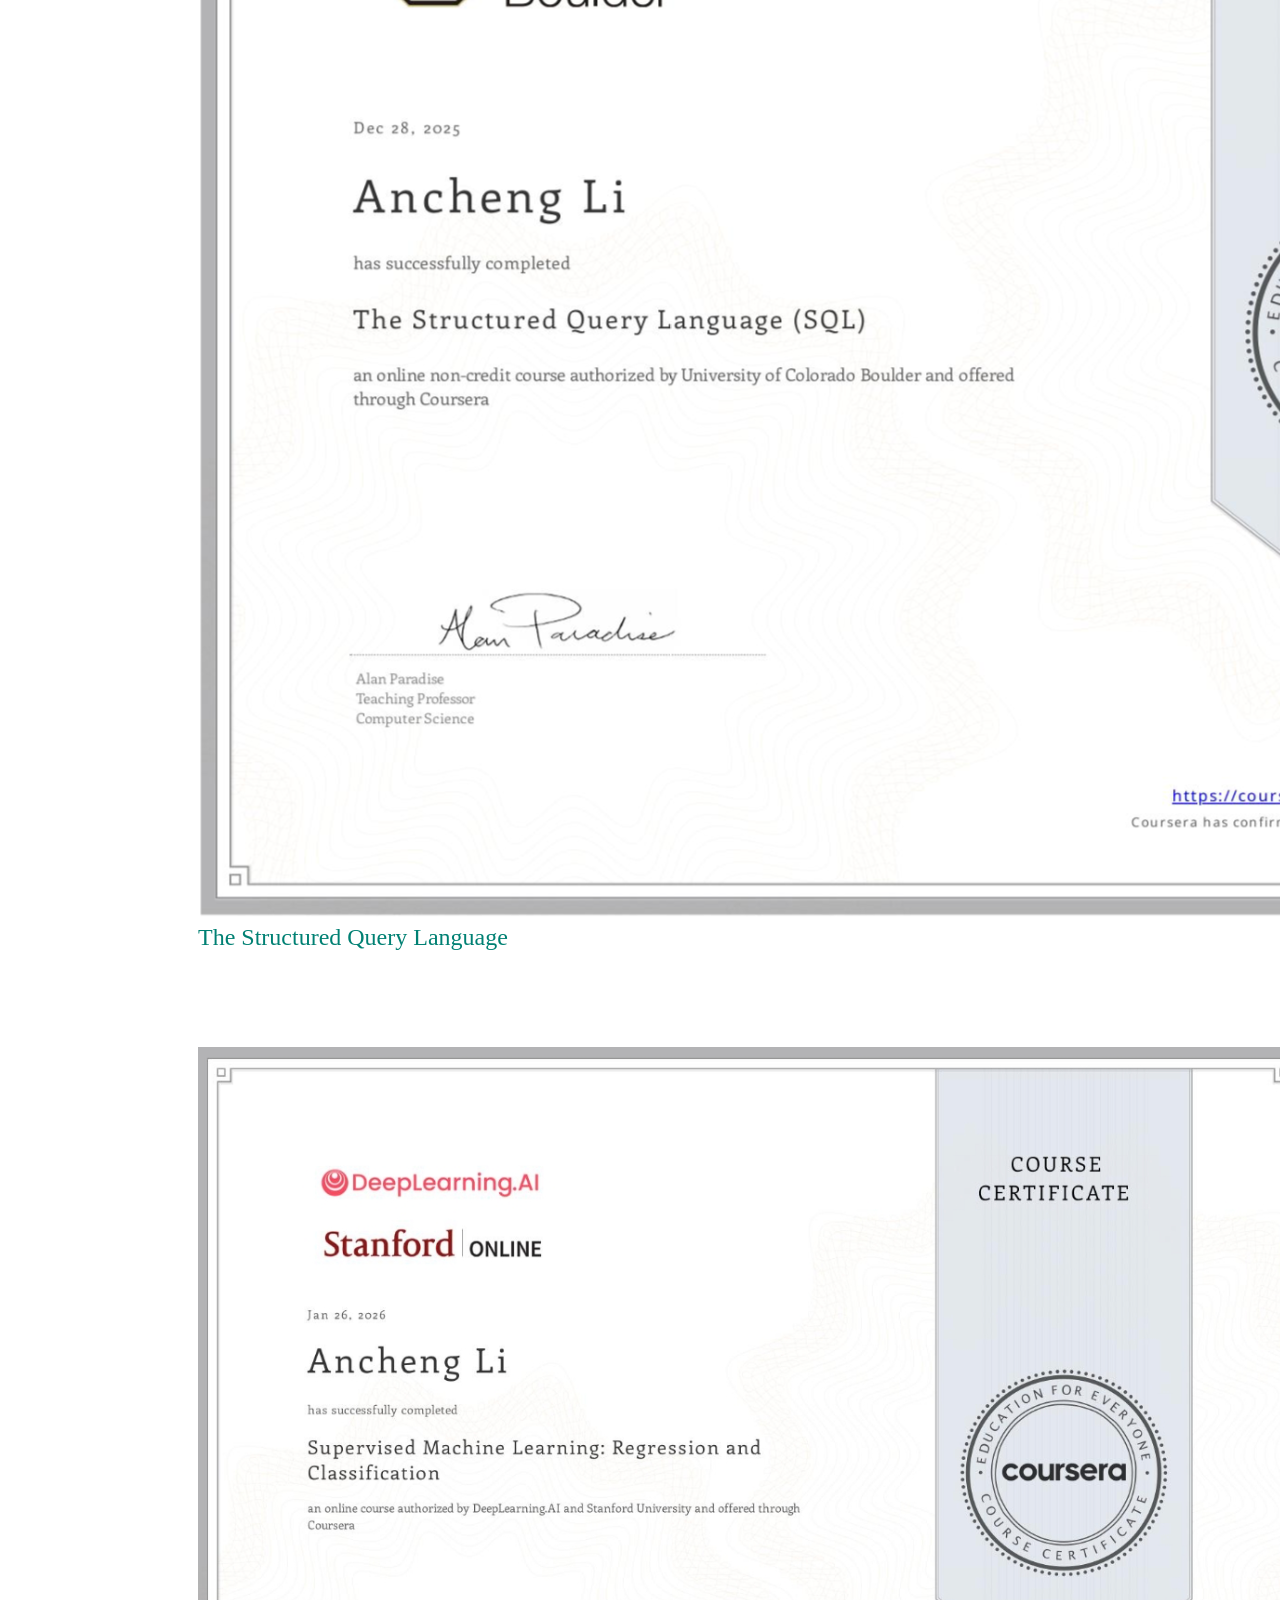
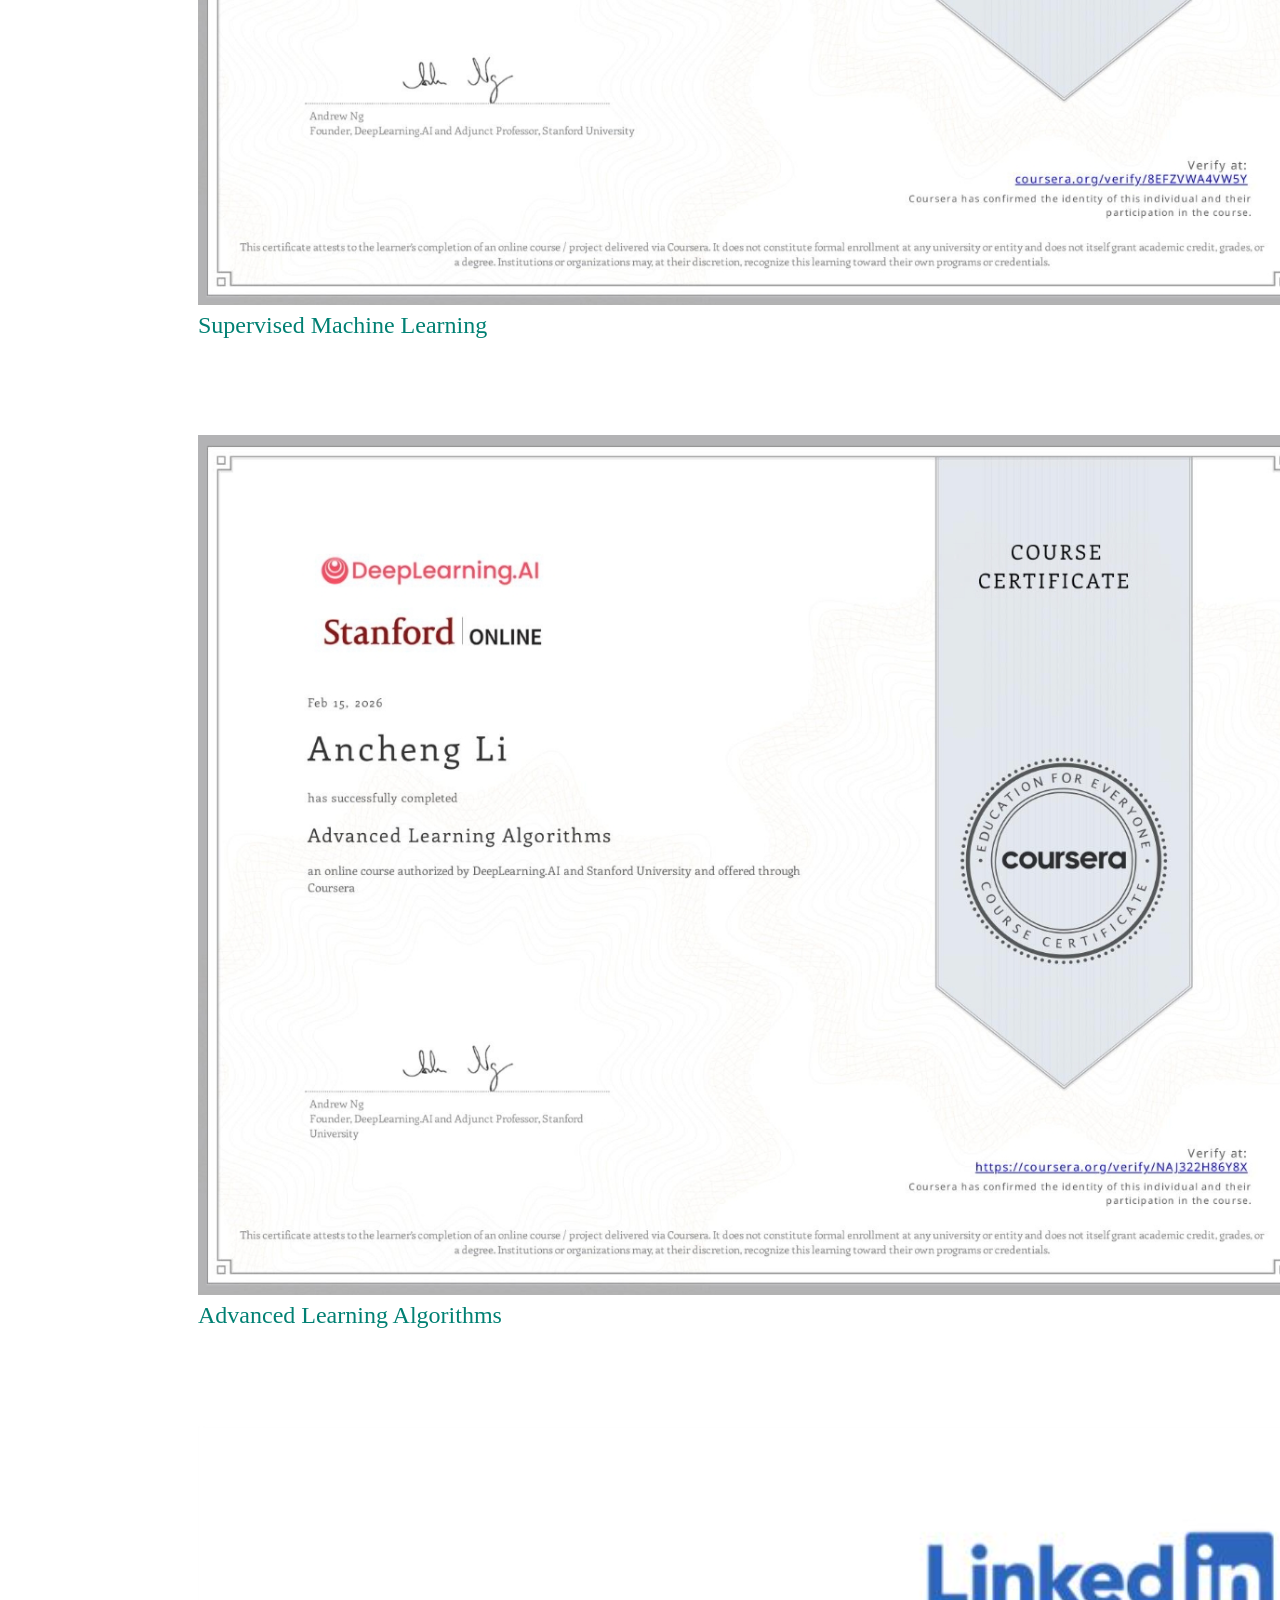
==== commit 777bfad5: "Publish local website updates and revised resume" ====
--- a/index.html
+++ b/index.html
@@ -267,7 +267,7 @@
           <ul>
             <li><b>Languages:</b> Python, R, Java, C, HTML, CSS, Javascript</li>
             <li><b>Databases:</b> MySQL, PostgreSQL, MongoDB, Chroma</li>
-            <li><b>Libraries:</b> NumPy, Pandas, Scikit-Learn, TensorFlow, Seaborn, Matplotlib, Scipy, Tidyverse</li>
+            <li><b>Libraries:</b> NumPy, Pandas, Scikit-Learn, TensorFlow, Hugging Face Transformers, Seaborn, Matplotlib, Scipy, Tidyverse</li>
             <li><b>Tools & Technologies:</b> Git, GitHub, Docker, Visual Studio Code, R Studio, Tableau, IntelliJ, Jupyter Notebook, OpenAI/Anthropic API, Google Colab</li>
           </ul>
           
@@ -738,6 +738,7 @@
           </div> 
 
           
+          <!-- Duke vs UNC project hidden.
           <div class="col s12 m6 l4">
             <div class="card medium">
               <div class="card-image waves-effect waves-block waves-light">
@@ -750,10 +751,10 @@
                   A Machine Learning classifier that predicts university fandom based on geolocation.
                 </p>
               </div>
-              <div class="card-reveal"> 
-                <!-- TODO: change this -- only close button -->
-                <!-- <span class="card-title brown-text">Accomplishments<i class="mdi-navigation-close right"></i></span> -->
-                
+              <div class="card-reveal">
+
+
+
                 <span class="card-title grey-text"><small>Accomplishments</small><i
                     class="mdi-navigation-close right"></i></span>
                 <ul>
@@ -770,7 +771,8 @@
                 </div>
               </div>
             </div>
-          </div> 
+          </div>
+          -->
 
           <div class="col s12 m6 l4">
             <div class="card medium">
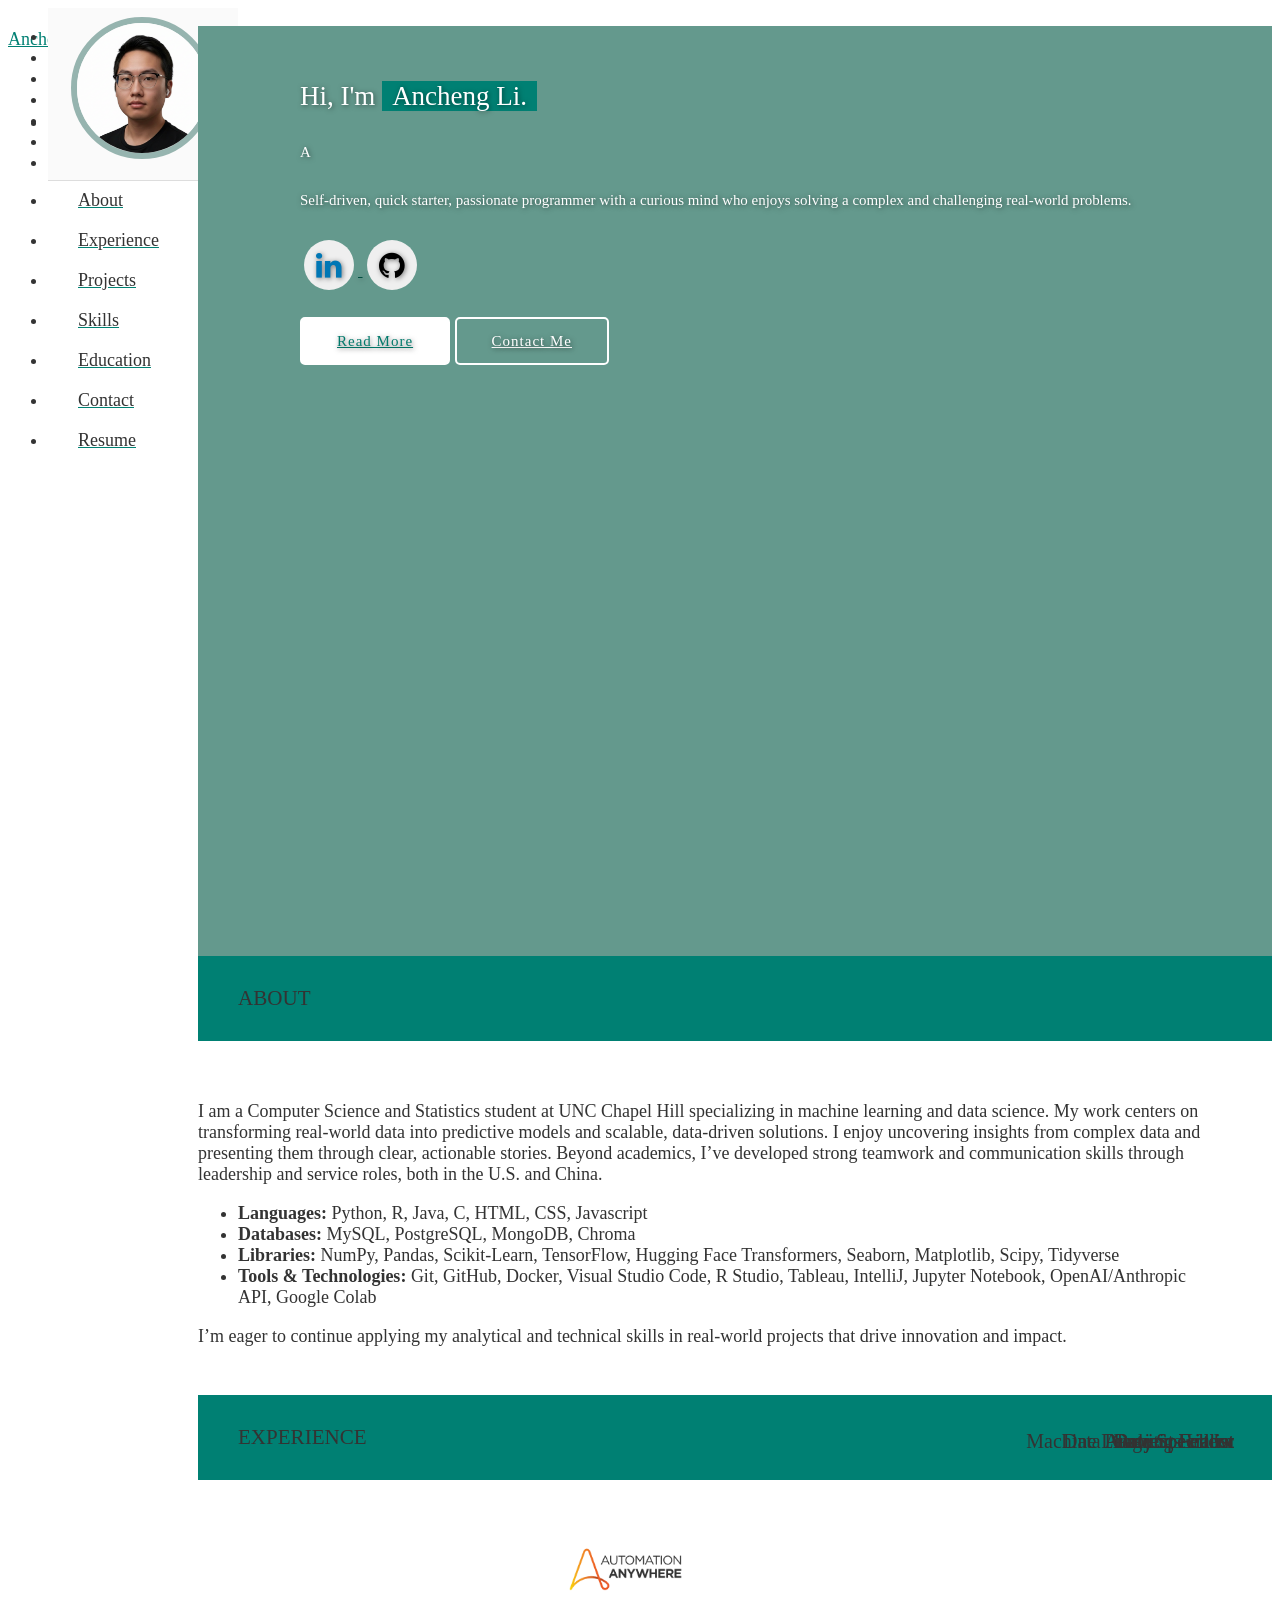
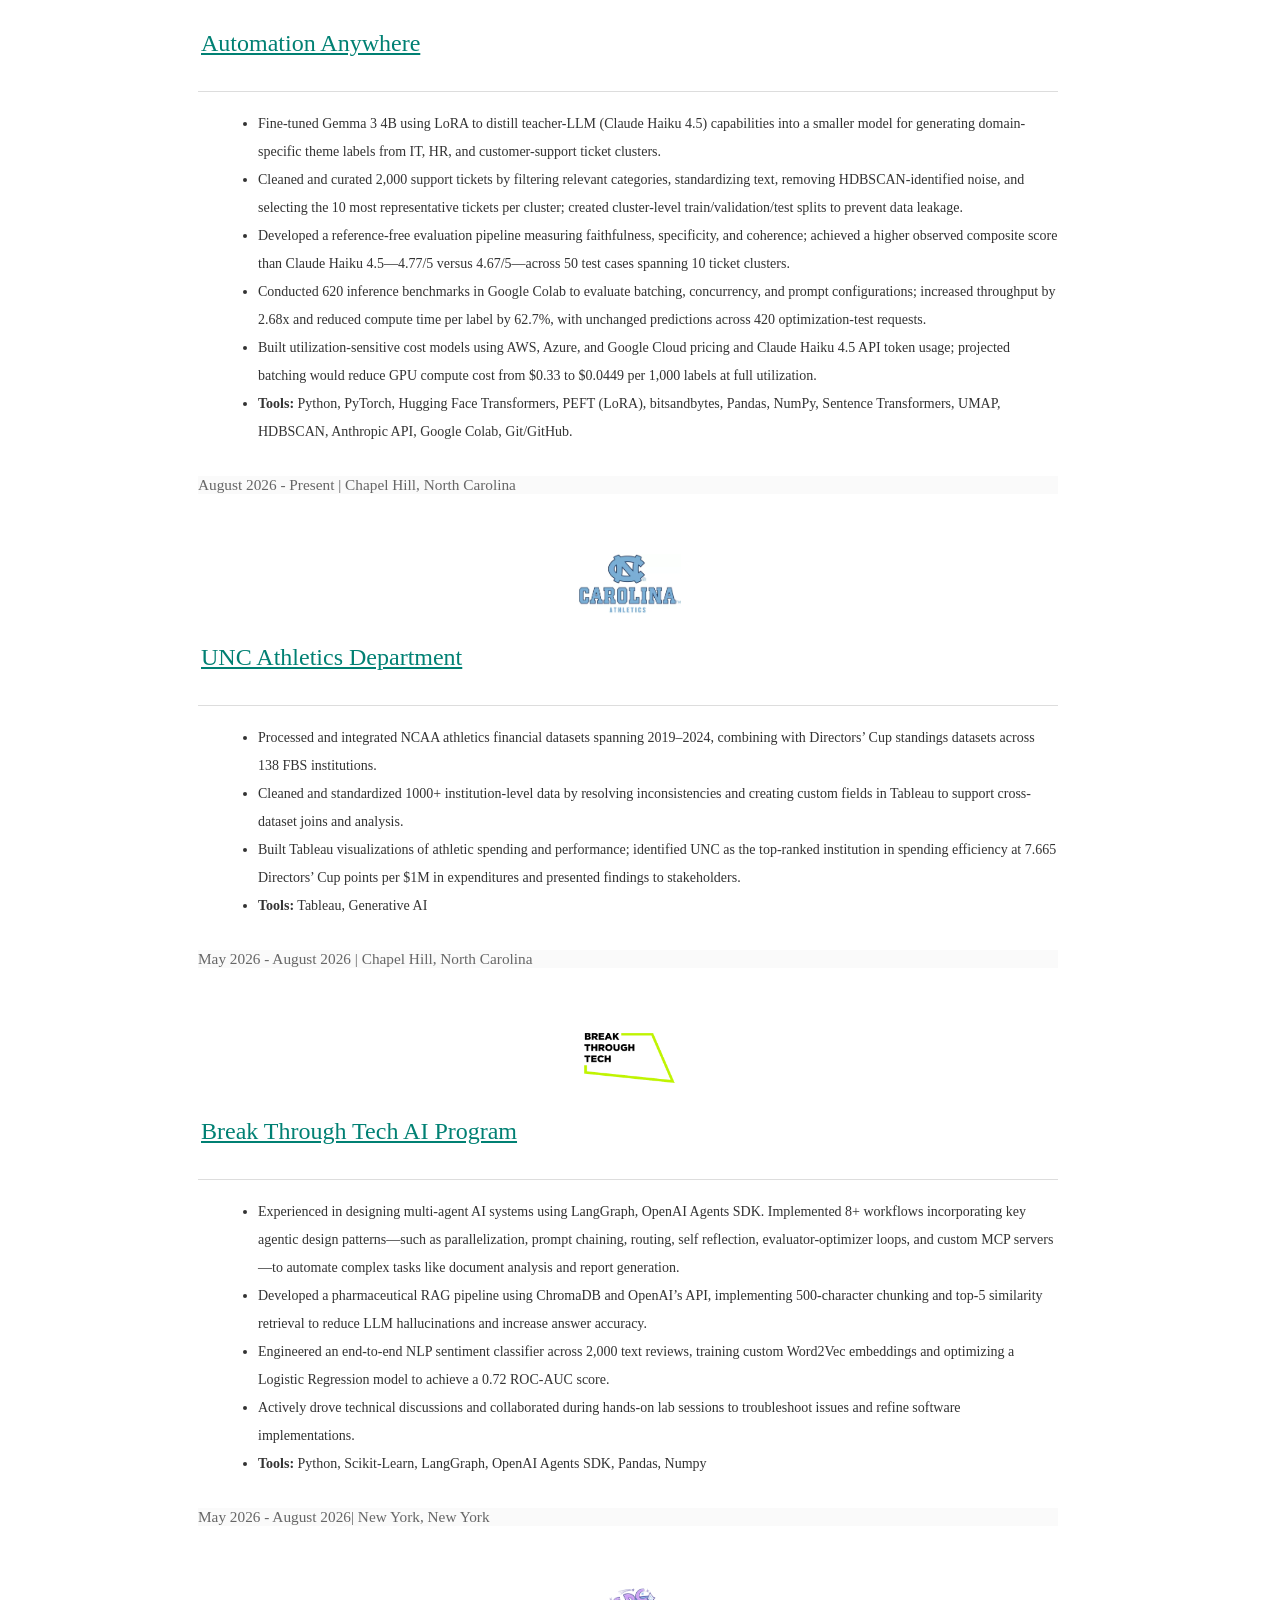
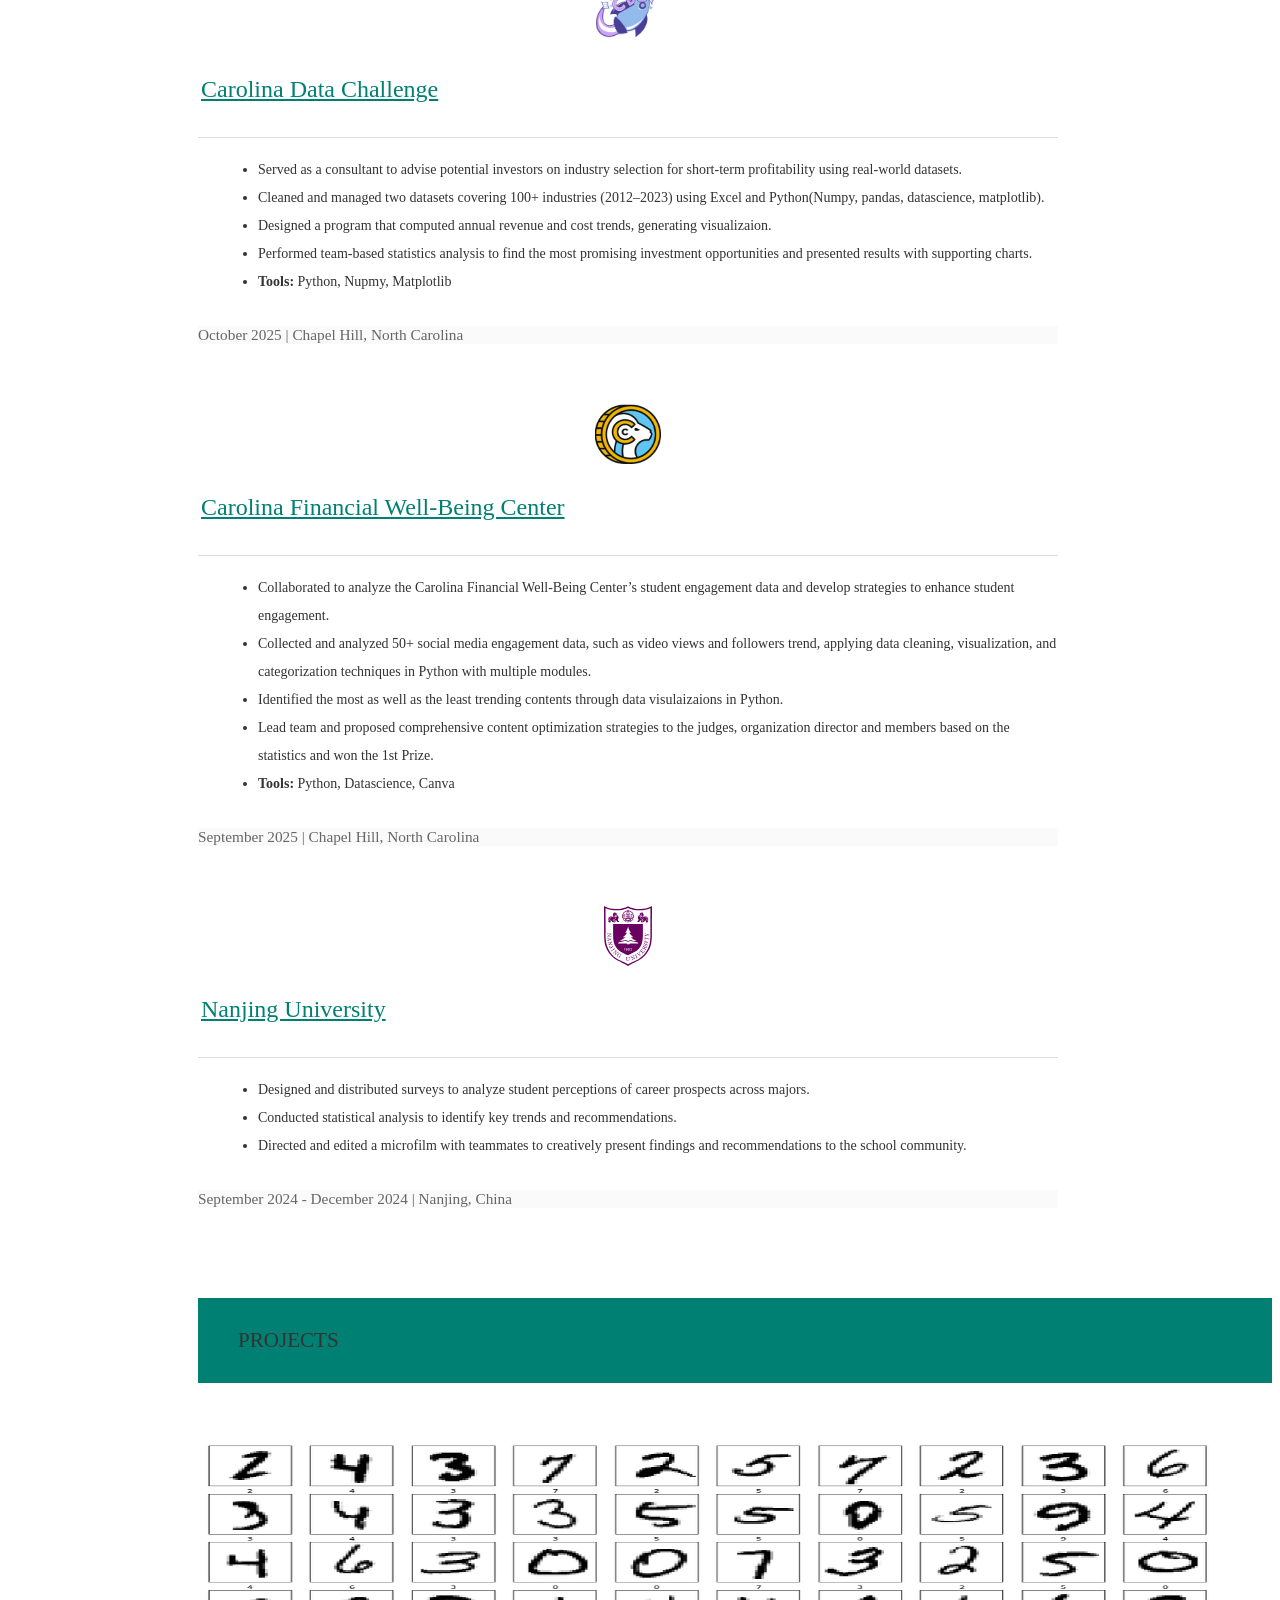
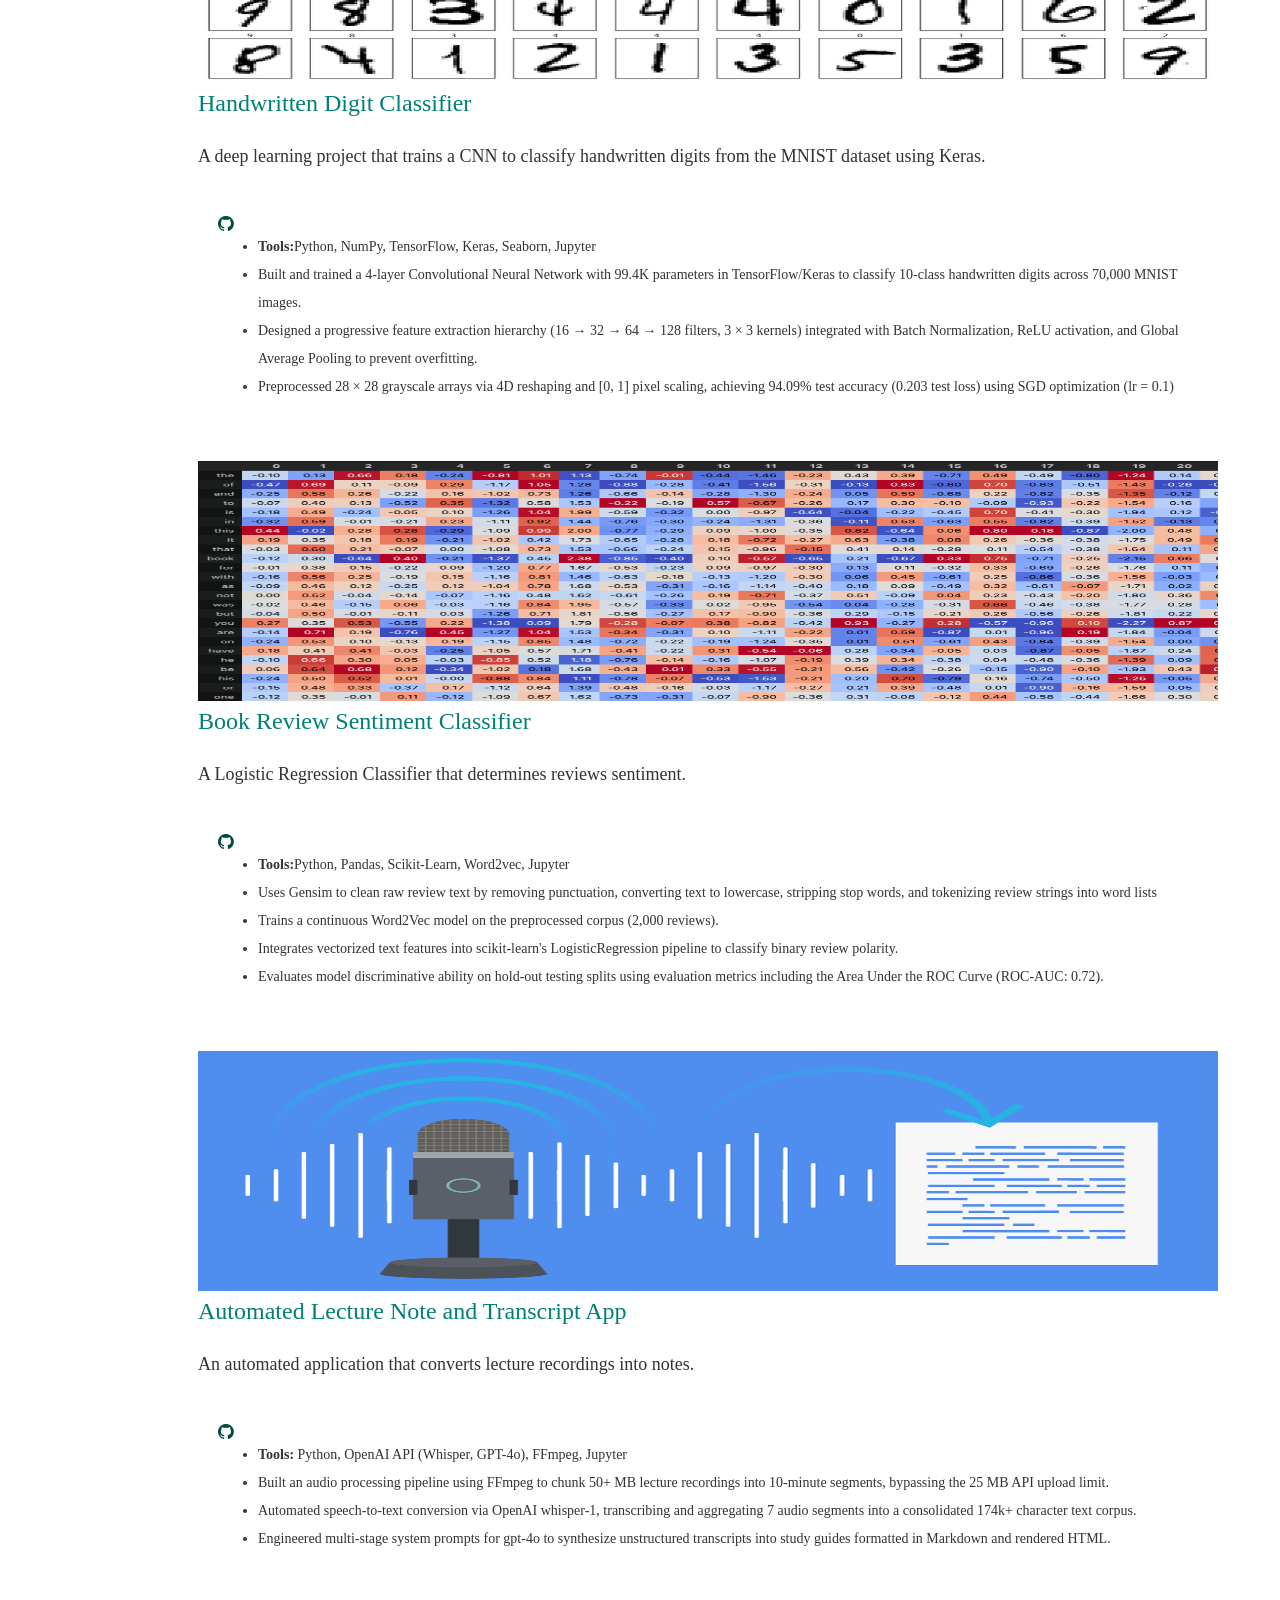
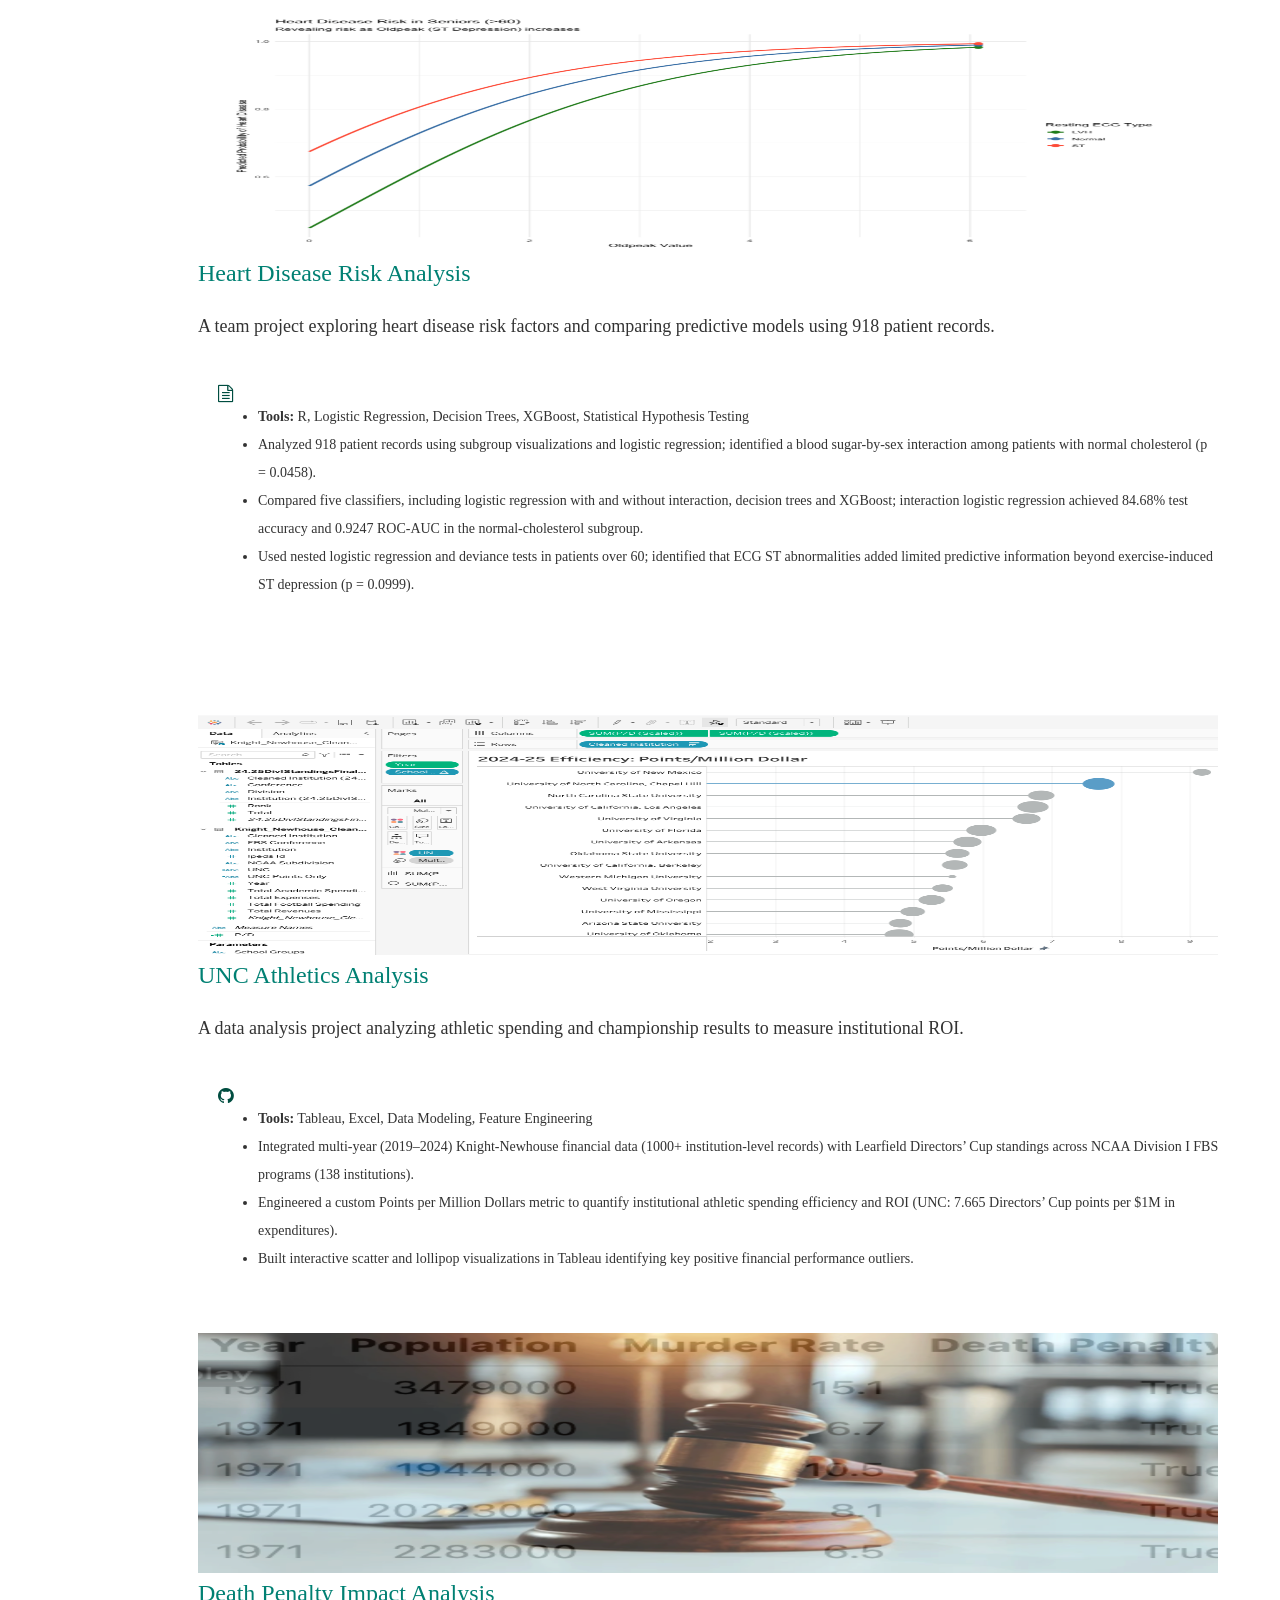
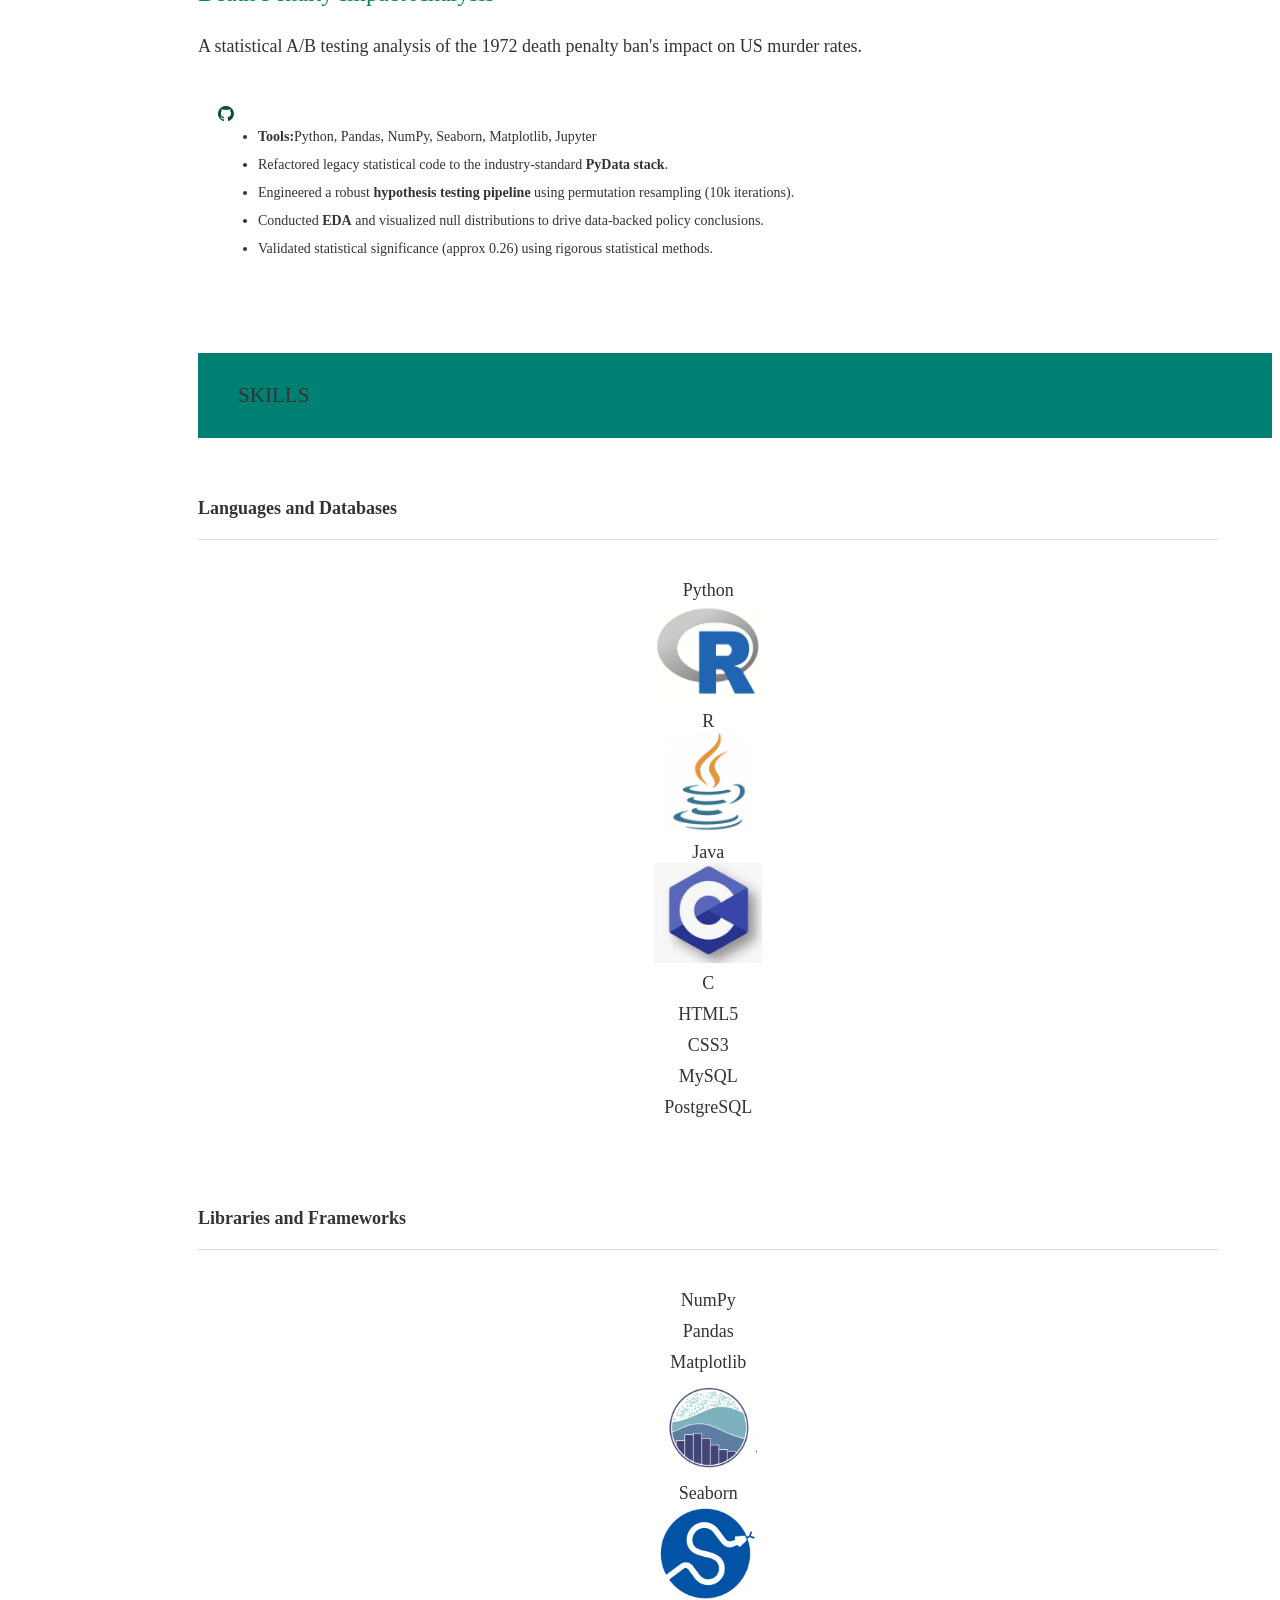
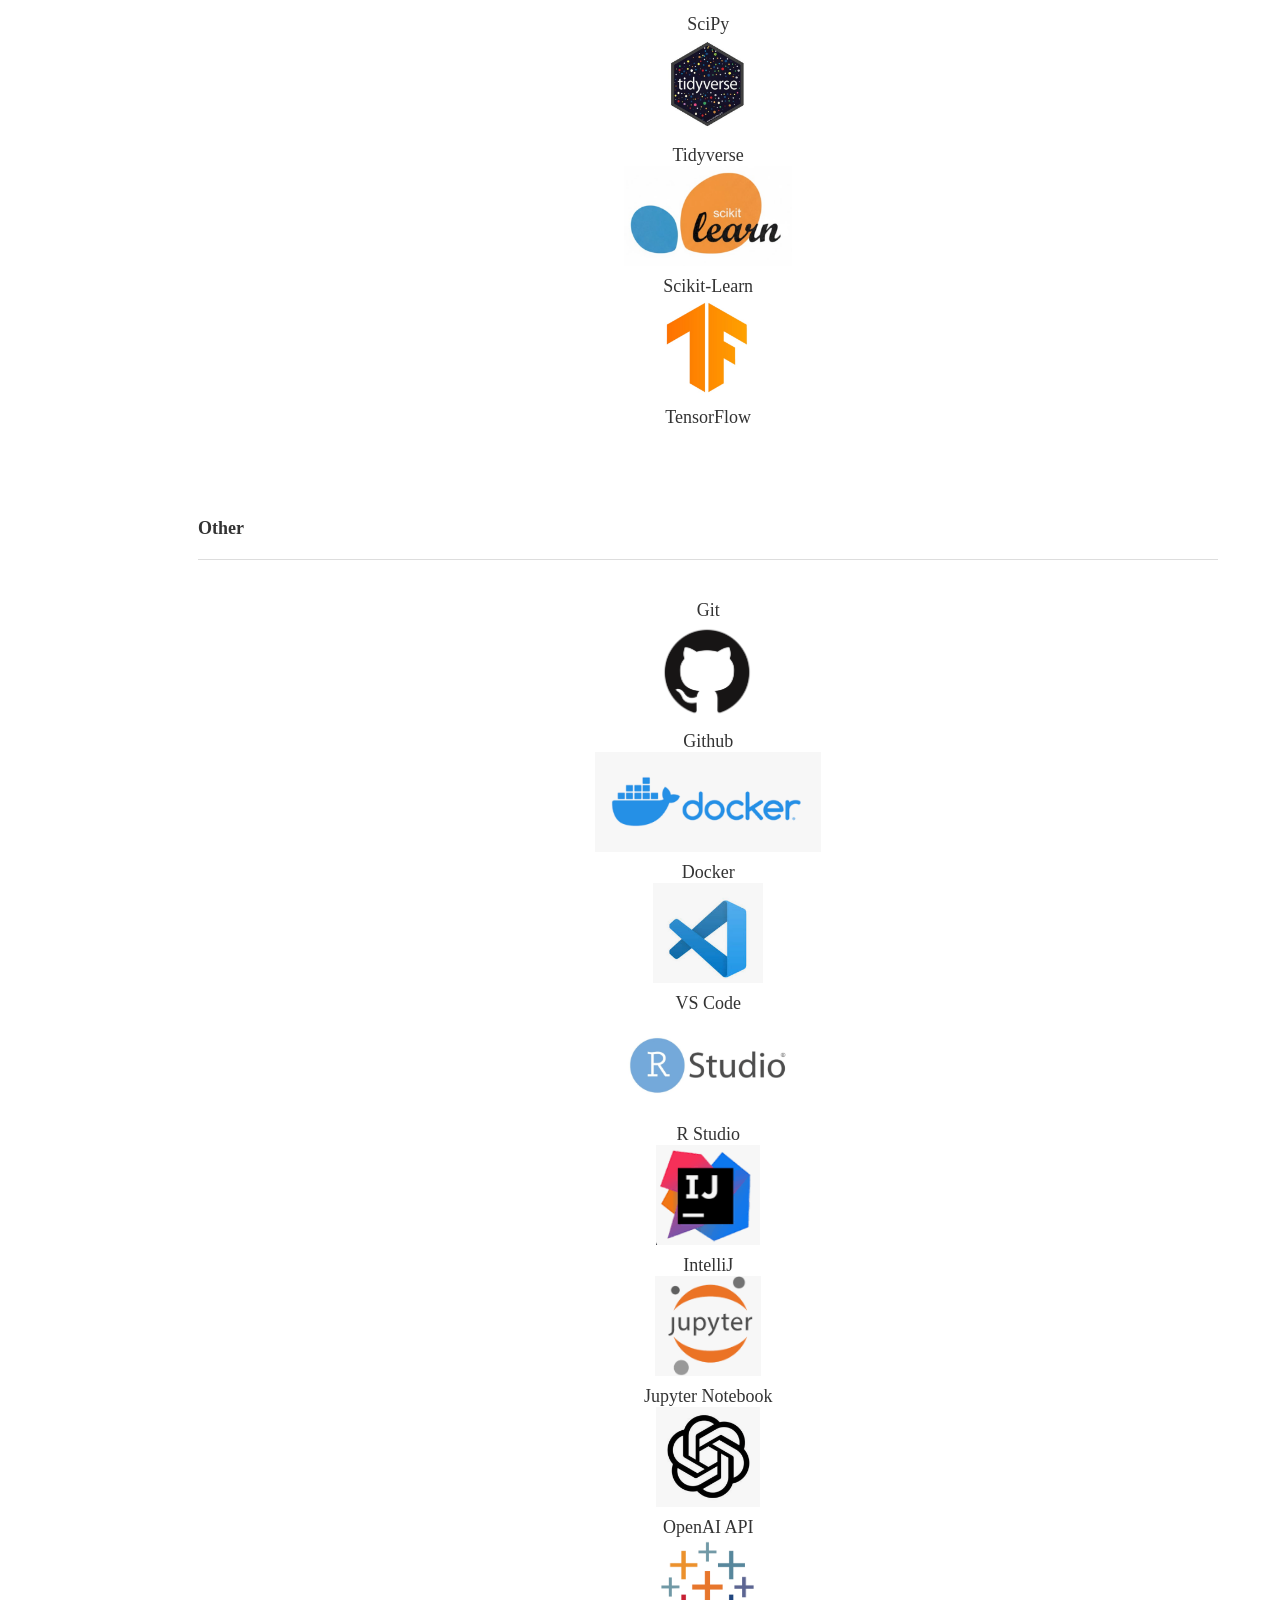
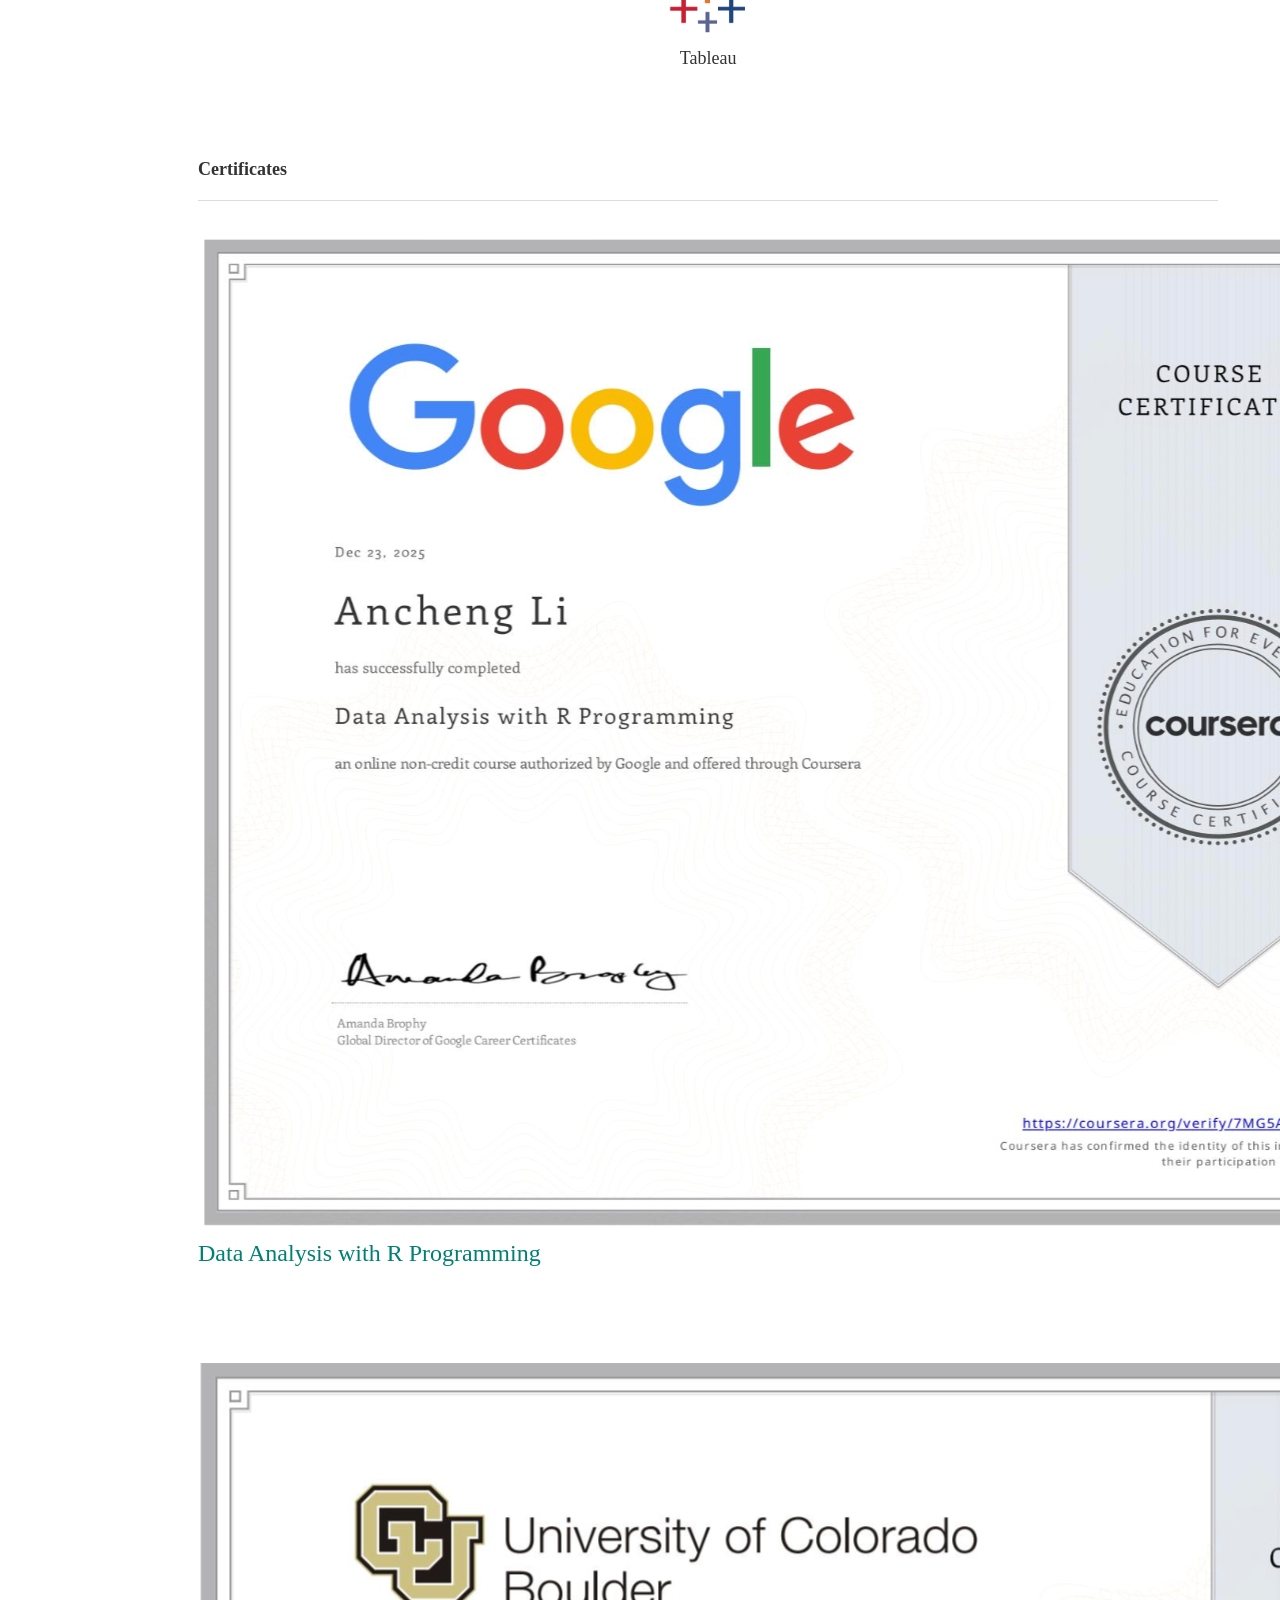
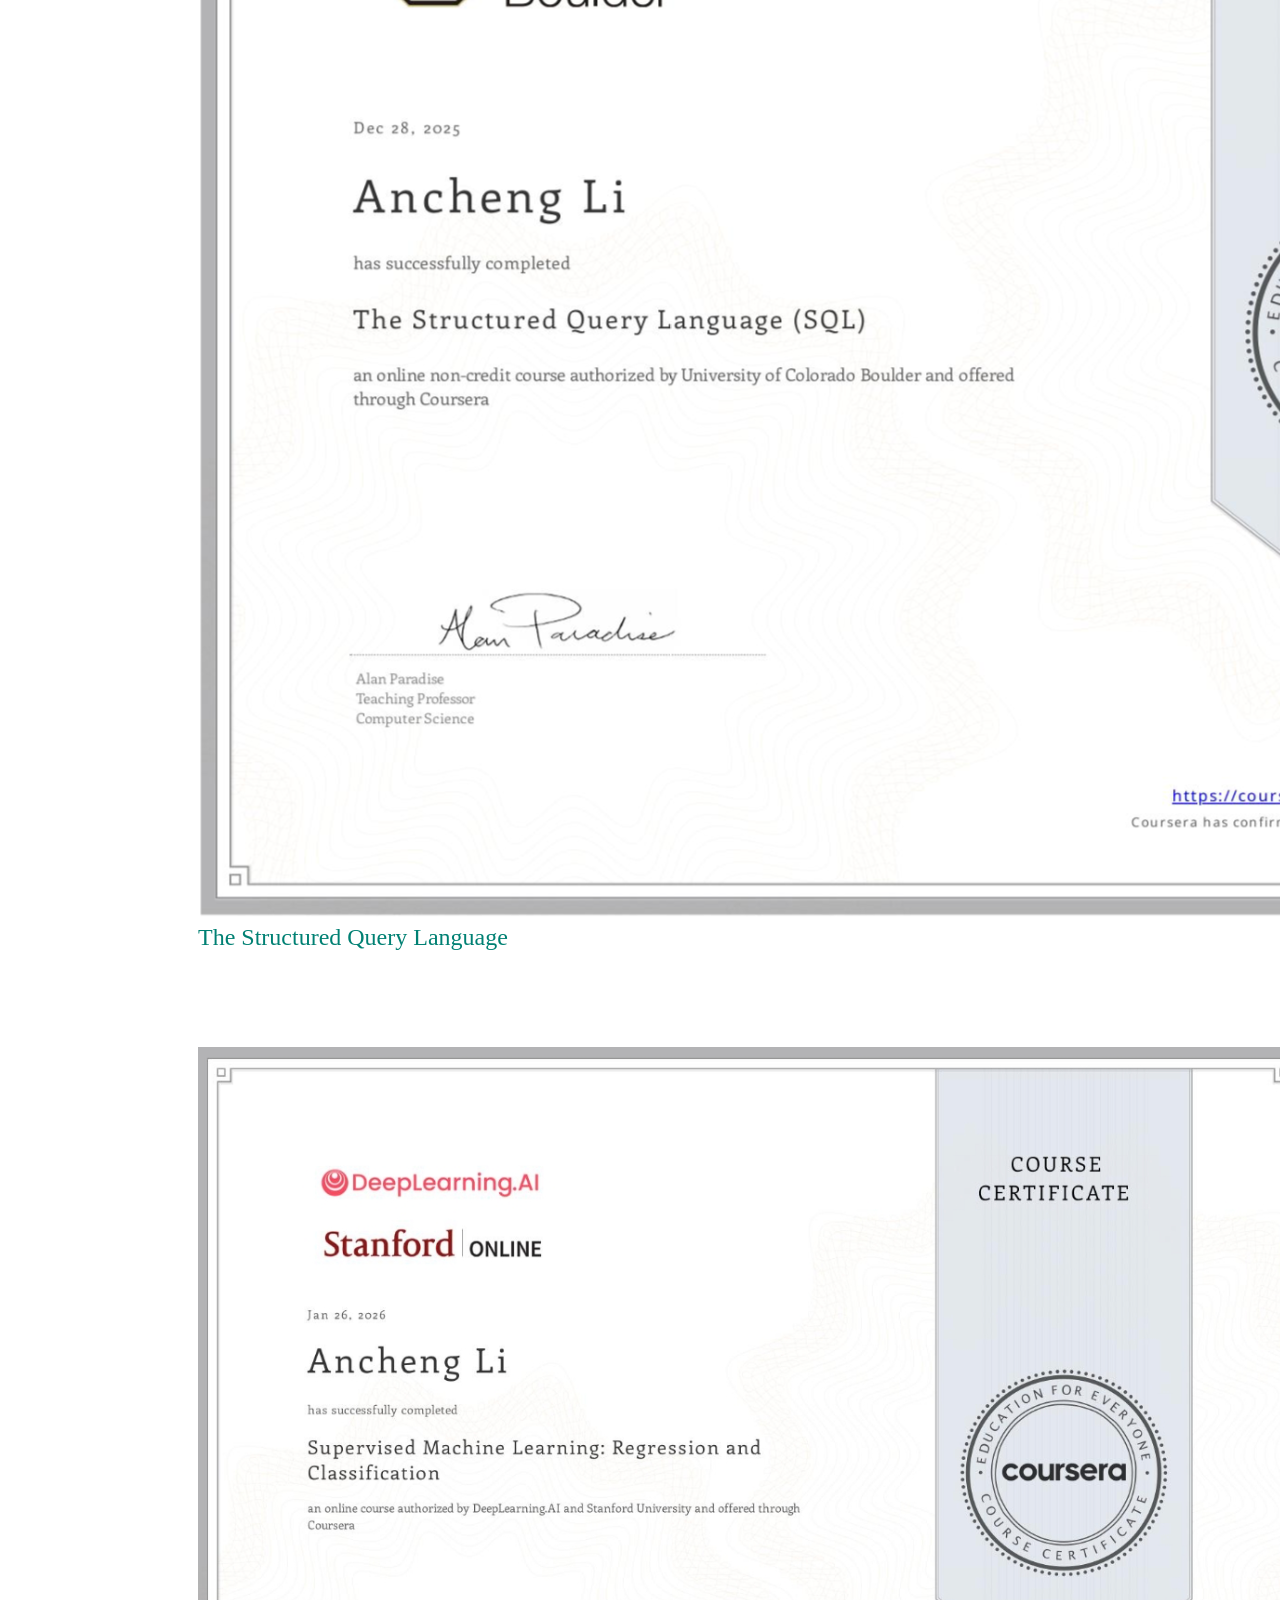
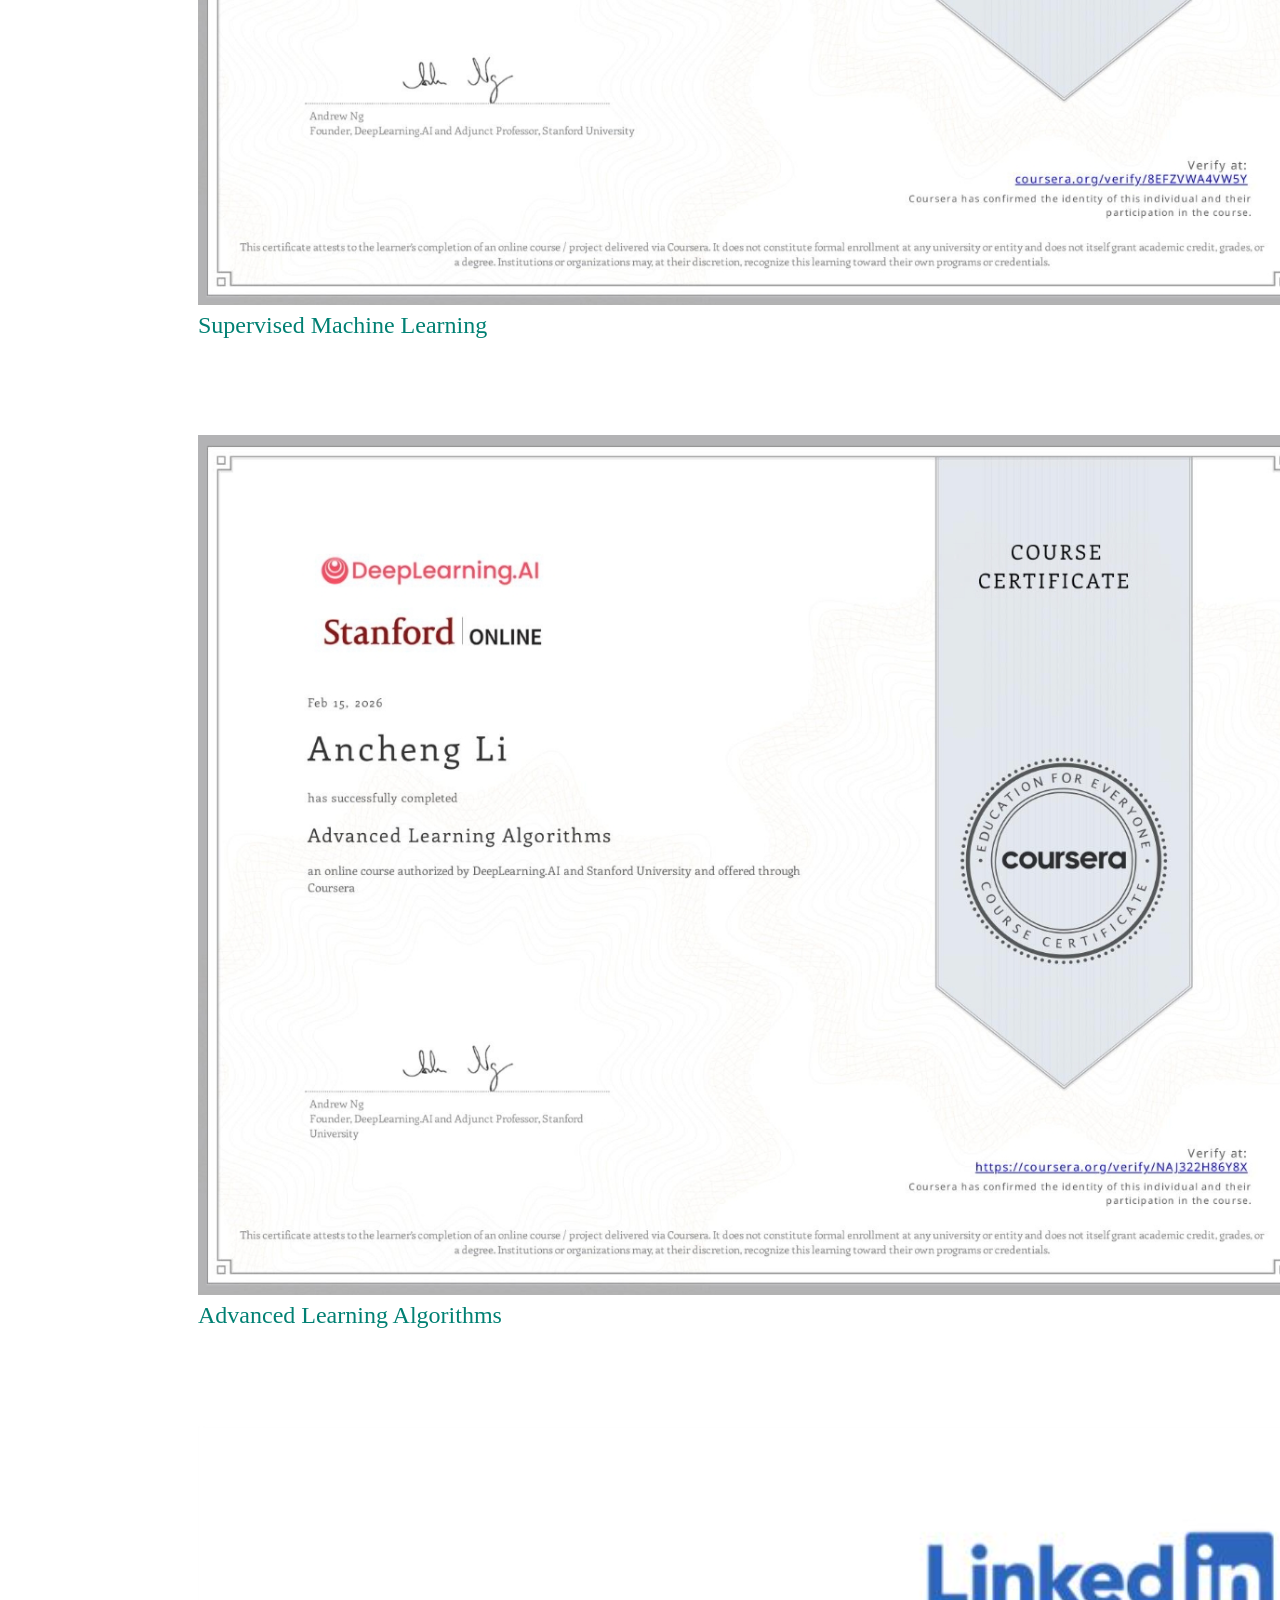
==== commit 009362f1: "320 project" ====
--- a/index.html
+++ b/index.html
@@ -674,13 +674,13 @@
           <div class="col s12 m6 l4">
             <div class="card medium">
               <div class="card-image waves-effect waves-block waves-light">
-                <img alt="Heart Disease Risk Analysis project image placeholder" src="/assets/img/heart-disease-placeholder.svg" style="height: 100%; width: 100%" class="activator" />
+                <img alt="Heart Disease Risk Analysis project image placeholder" src="/assets/img/320.png" style="height: 100%; width: 100%" class="activator" />
               </div>
               <div class="card-content">
                 <span class="card-title activator teal-text hoverline">Heart Disease Risk Analysis<i
                     class="mdi-navigation-more-vert right"></i></span>
                 <p>
-                  A STOR 320 team project exploring heart disease risk factors and comparing predictive models using 918 patient records.
+                  A team project exploring heart disease risk factors and comparing predictive models using 918 patient records.
                 </p>
               </div>
               <div class="card-reveal">
@@ -689,8 +689,8 @@
                 <ul style="padding-bottom: 56px;">
                   <li><b>Tools:</b> R, Logistic Regression, Decision Trees, XGBoost, Statistical Hypothesis Testing</li>
                   <li>Analyzed 918 patient records using subgroup visualizations and logistic regression; identified a blood sugar-by-sex interaction among patients with normal cholesterol (p = 0.0458).</li>
-                  <li>Compared five classifiers, including decision trees and XGBoost; interaction logistic regression achieved 84.68% test accuracy and 0.9247 ROC-AUC in the normal-cholesterol subgroup.</li>
-                  <li>Used nested logistic regression and deviance tests in patients over 60; ECG ST abnormalities added limited predictive information beyond exercise-induced ST depression (p = 0.0999).</li>
+                  <li>Compared five classifiers, including logistic regression with and without interaction, decision trees and XGBoost; interaction logistic regression achieved 84.68% test accuracy and 0.9247 ROC-AUC in the normal-cholesterol subgroup.</li>
+                  <li>Used nested logistic regression and deviance tests in patients over 60; identified that ECG ST abnormalities added limited predictive information beyond exercise-induced ST depression (p = 0.0999).</li>
                 </ul>
                 <div class="card-action">
                   <a aria-label="Read the Heart Disease Risk Analysis paper" href="/projects/heart-disease-risk-analysis/Final-Paper-Group8.html"
